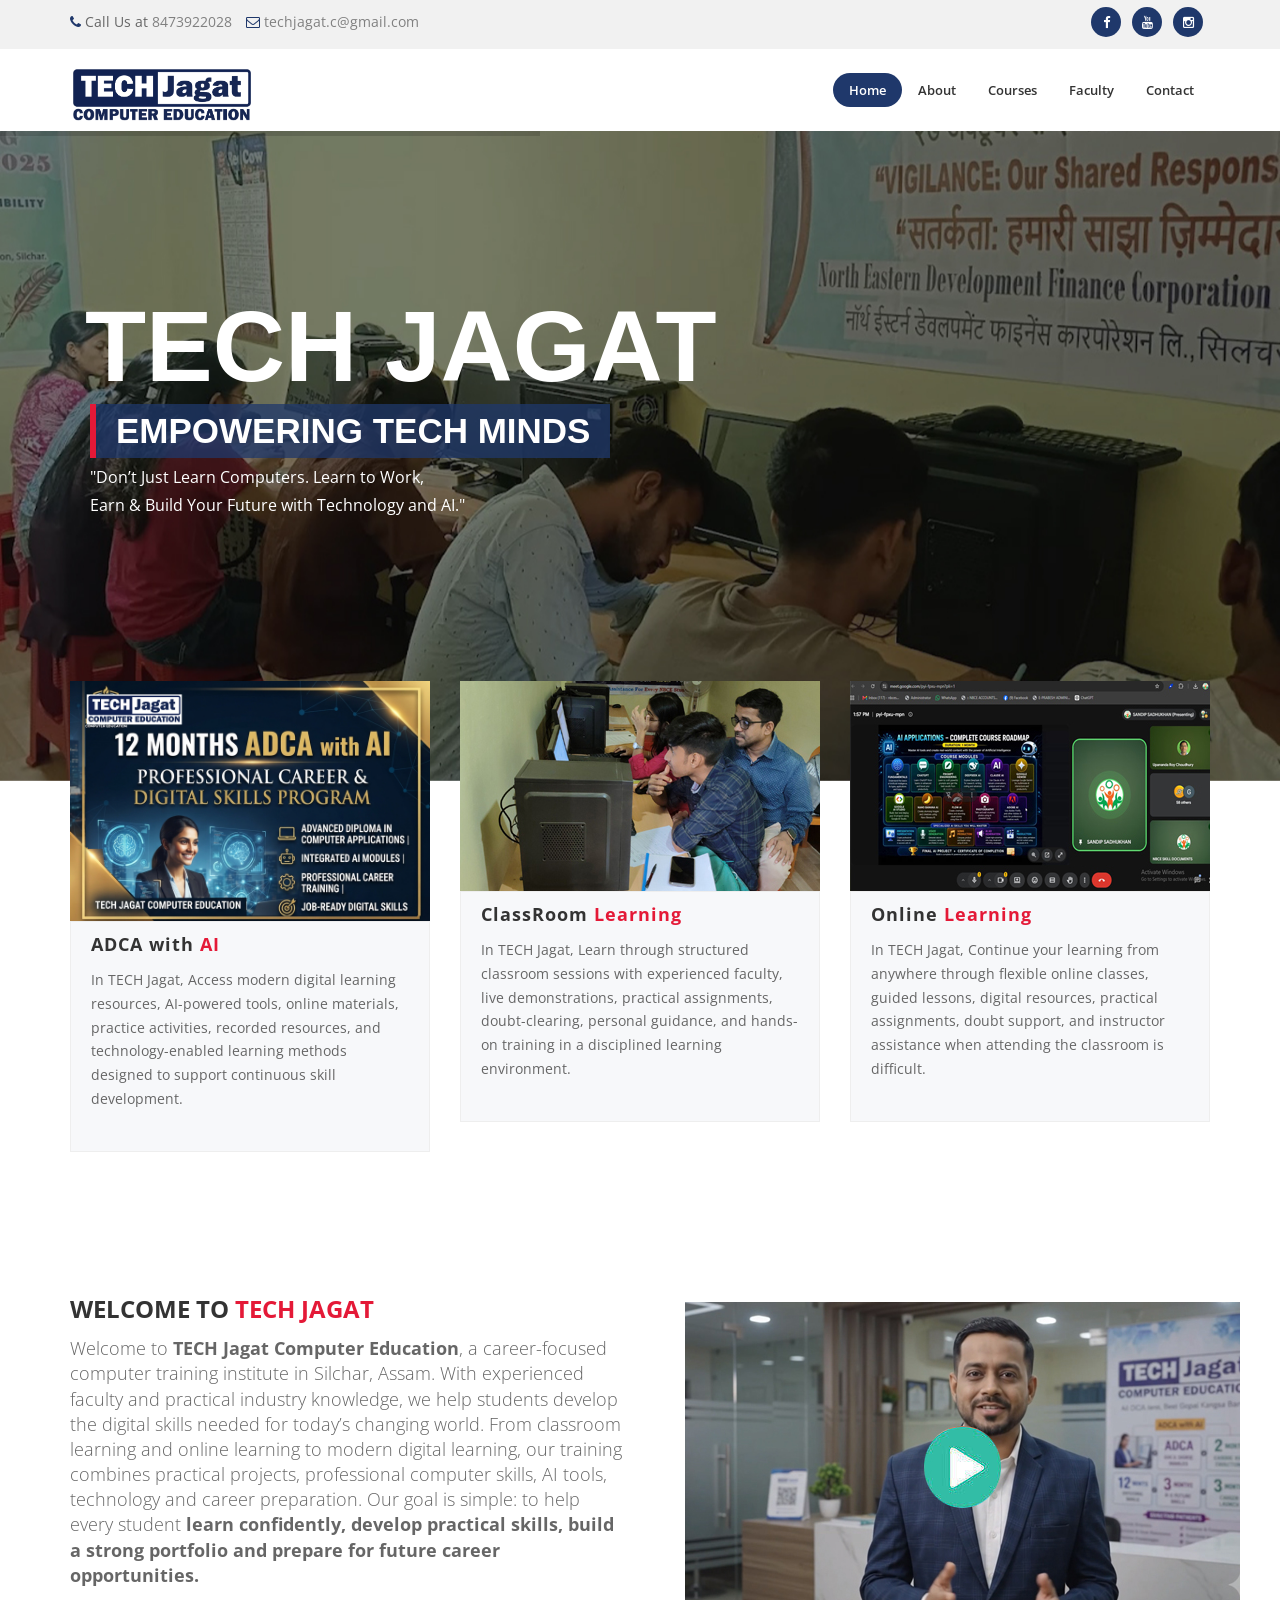
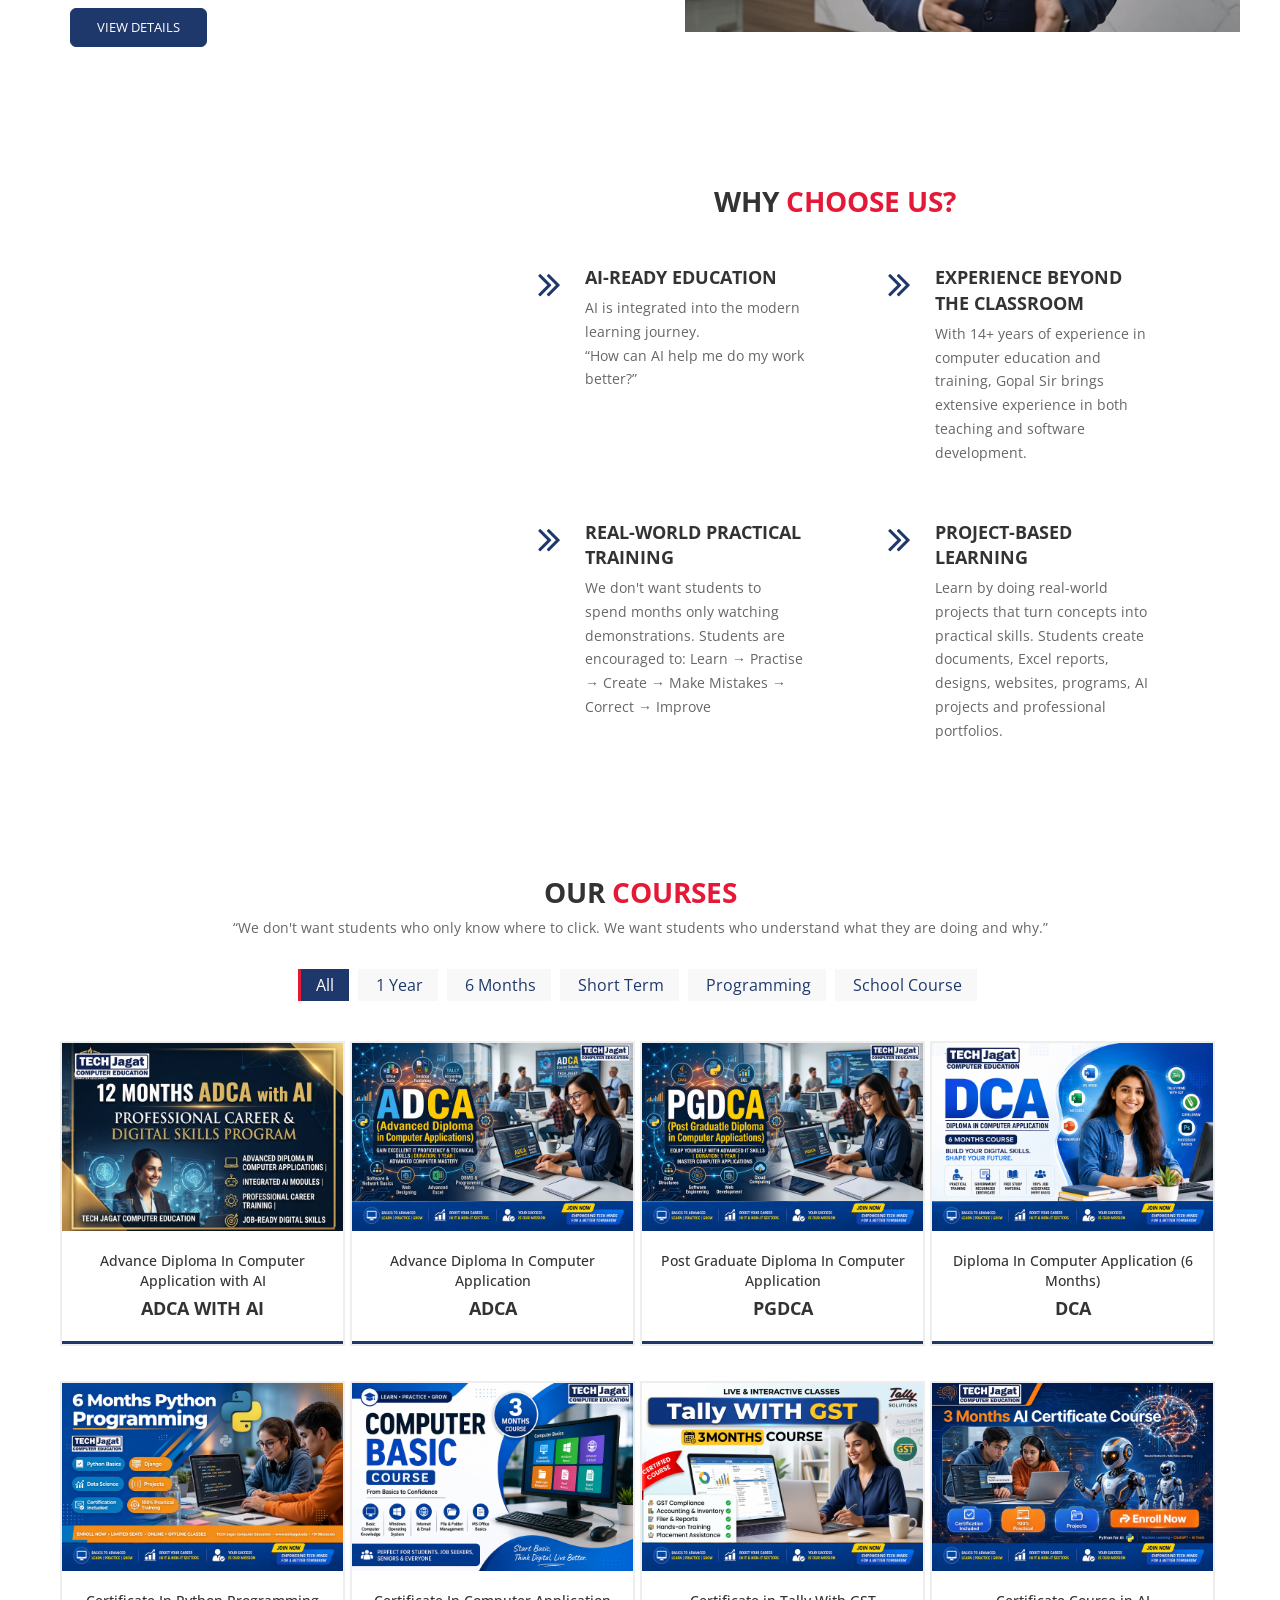
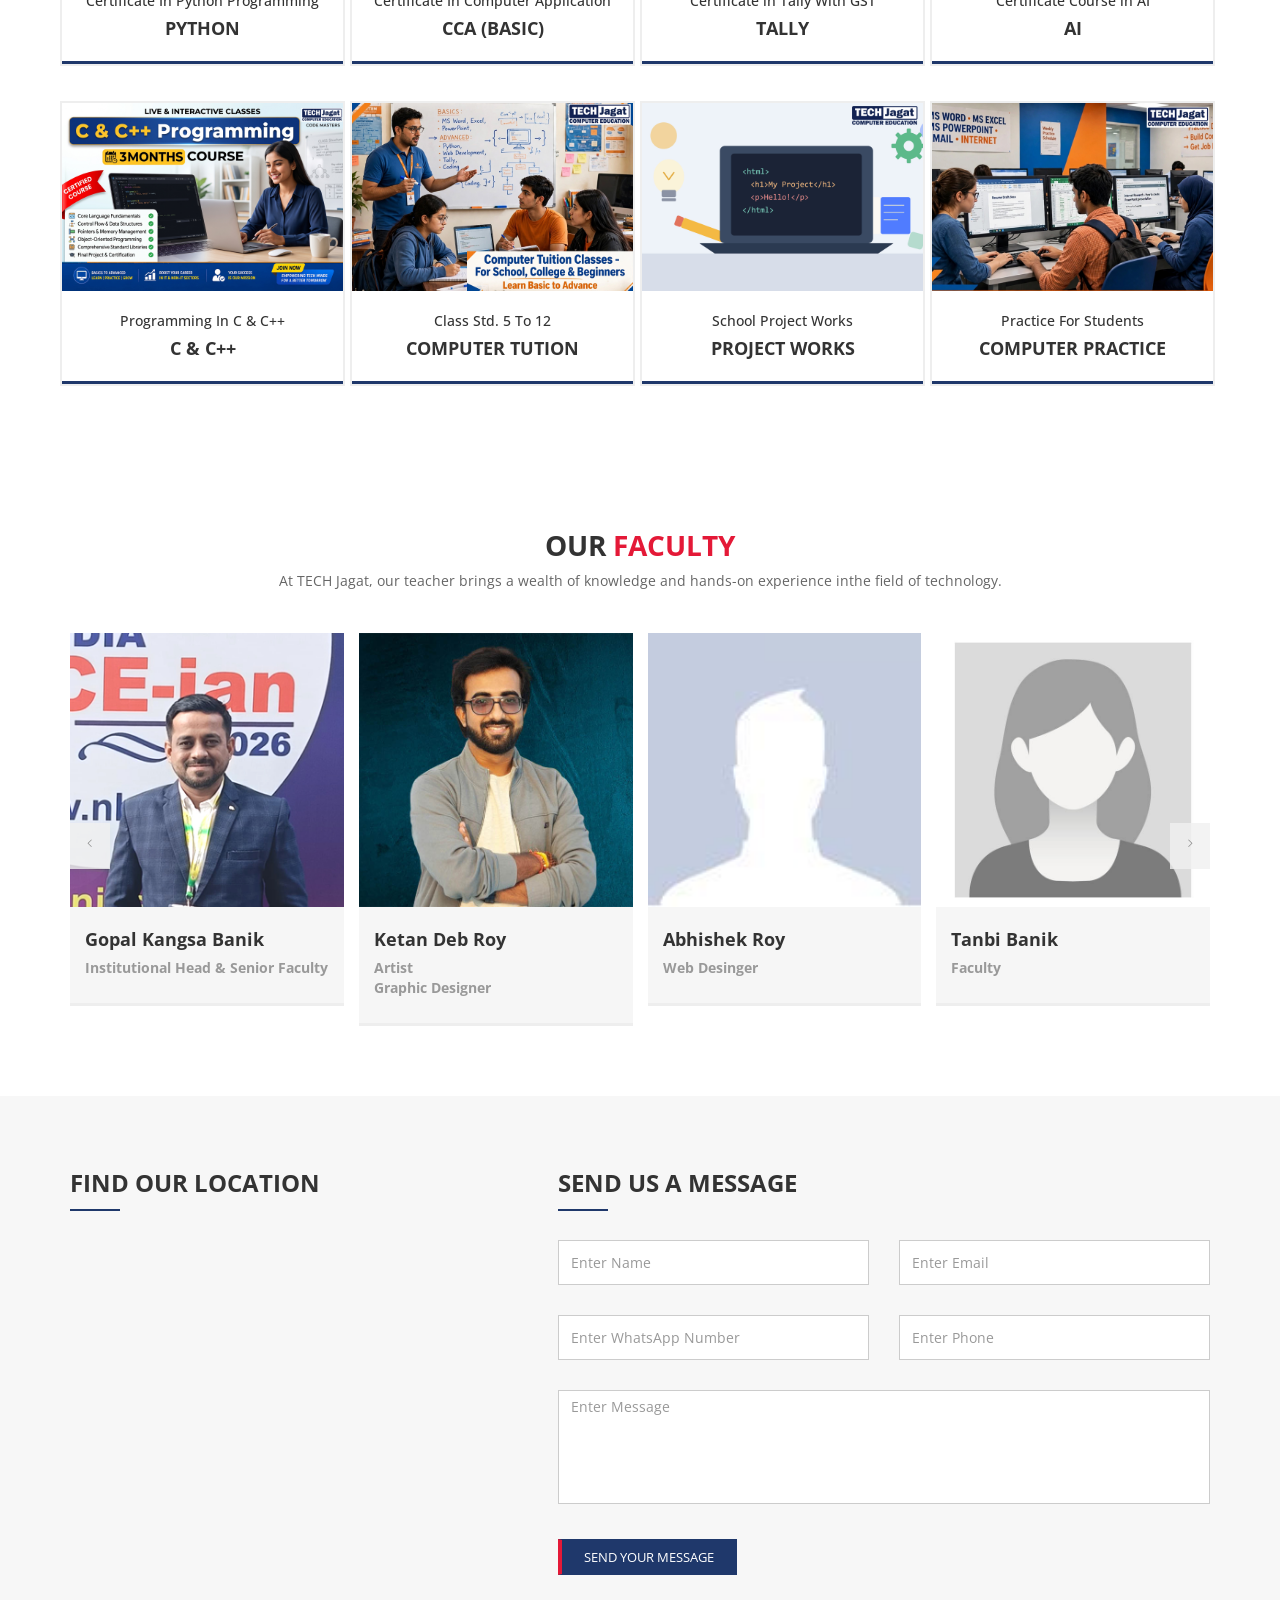
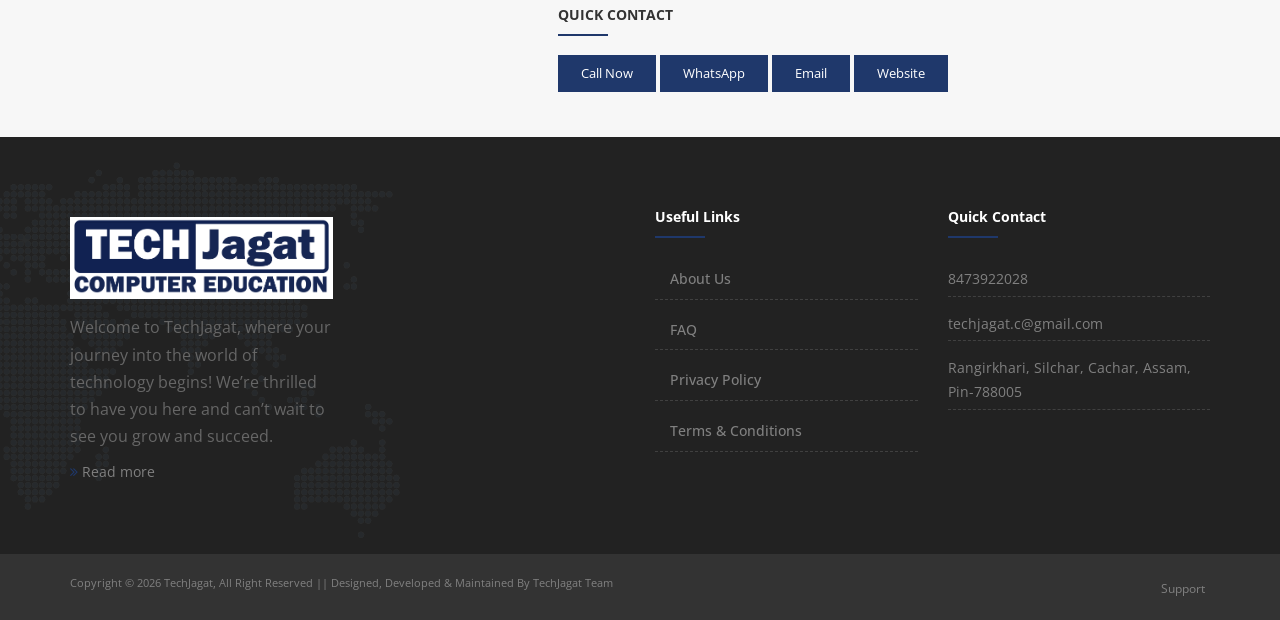
==== index.html @ 3ff127e1 "Update index.html" ====
<!DOCTYPE html>
<html dir="ltr" lang="en">
<!-- index-sp-layout209:19-->
<head>

<!-- Meta Tags -->
<meta name="viewport" content="width=device-width,initial-scale=1.0"/>
<meta http-equiv="content-type" content="text/html; charset=UTF-8"/>
<!-- Page Title -->
<title>TECH Jagat Computer Education | Computer & AI Training Institute in Silchar</title>
<meta name="description" content="Join TECH Jagat Computer Education offers ADCA with AI Professional Career-focused & Digital Skills Program in Silchar, Assam. Learn computer courses, AI training, Advanced Excel, Tally, design, web development, Python and career skills." />
<meta name="keywords" content="TECH Jagat Computer Education, computer institute in Silchar, computer training in Silchar, computer courses in Silchar, computer education Silchar, best computer institute Silchar, computer training institute Silchar, computer course Silchar Assam, AI training in Silchar, AI course in Silchar, AI training center Silchar, computer basics course, Advanced Excel course, Tally course in Silchar, Tally GST course, MS Office course, web designing course Silchar, Web development course, graphic designing course Silchar, digital marketing course Silchar, programming course Silchar, Python course Silchar, computer certificate course, job oriented computer courses, skill development courses Silchar, NBCE study centre Silchar, NBCE computer course, AI computer course, TECH Jagat, Computer School, Computer School in Silchar, 100% job assistance, computer, institute, academy, course, education, #, learning," />
<meta name="author" content="TECH Jagat Computer Education">
<meta name="robots" content="index, follow">

<meta property="og:title" content="TECH Jagat Computer Education | Computer & AI Training Institute in Silchar">
<meta property="og:description" content="ADCA with AI 18-month Professional Career & Digital Skills Program combining Office Skills, Business Software, Design, Web Development, AI and Career Preparation.">
<meta property="og:type" content="website">
<meta property="og:image" content="images/techjagat_logo.png">



<!-- Favicon and Touch Icons -->
<link href="images/TechJagat_icon.png" rel="shortcut icon" type="image/png">
<!--
<link href="images/apple-touch-icon.png" rel="apple-touch-icon">
<link href="images/apple-touch-icon-72x72.png" rel="apple-touch-icon" sizes="72x72">
<link href="images/apple-touch-icon-114x114.png" rel="apple-touch-icon" sizes="114x114">
<link href="images/apple-touch-icon-144x144.png" rel="apple-touch-icon" sizes="144x144">--->

<!-- Stylesheet -->
<link href="css/bootstrap.min.css" rel="stylesheet" type="text/css">
<link href="css/jquery-ui.min.css" rel="stylesheet" type="text/css">
<link href="css/animate.css" rel="stylesheet" type="text/css">
<link href="css/css-plugin-collections.css" rel="stylesheet"/>
<!-- CSS | menuzord megamenu skins -->
<link id="menuzord-menu-skins" href="css/menuzord-skins/menuzord-rounded-boxed.css" rel="stylesheet"/>
<!-- CSS | Main style file -->
<link href="css/style-main.css" rel="stylesheet" type="text/css">
<!-- CSS | Preloader Styles -->
<link href="css/preloader.css" rel="stylesheet" type="text/css">
<!-- CSS | Custom Margin Padding Collection -->
<link href="css/custom-bootstrap-margin-padding.css" rel="stylesheet" type="text/css">
<!-- CSS | Responsive media queries -->
<link href="css/responsive.css" rel="stylesheet" type="text/css">
<!-- CSS | Style css. This is the file where you can place your own custom css code. Just uncomment it and use it. -->
<!-- <link href="css/style.css" rel="stylesheet" type="text/css"> -->

<!-- Revolution Slider 5.x CSS settings -->
<link  href="js/revolution-slider/css/settings.css" rel="stylesheet" type="text/css"/>
<link  href="js/revolution-slider/css/layers.css" rel="stylesheet" type="text/css"/>
<link  href="js/revolution-slider/css/navigation.css" rel="stylesheet" type="text/css"/>

<!-- CSS | Theme Color -->
<link href="css/colors/theme-skin-color-set-1.css" rel="stylesheet" type="text/css">

<!-- external javascripts -->
<script src="js/jquery-2.2.4.min.js"></script>
<script src="js/jquery-ui.min.js"></script>
<script src="js/bootstrap.min.js"></script>
<!-- JS | jquery plugin collection for this theme -->
<script src="js/jquery-plugin-collection.js"></script>

<!-- Revolution Slider 5.x SCRIPTS -->
<script src="js/revolution-slider/js/jquery.themepunch.tools.min.js"></script>
<script src="js/revolution-slider/js/jquery.themepunch.revolution.min.js"></script>

<!-- HTML5 shim and Respond.js for IE8 support of HTML5 elements and media queries -->
<!-- WARNING: Respond.js doesn't work if you view the page via file:// -->
<!--[if lt IE 9]>
  <script src="https://oss.maxcdn.com/html5shiv/3.7.2/html5shiv.min.js"></script>
  <script src="https://oss.maxcdn.com/respond/1.4.2/respond.min.js"></script>
<![endif]-->
</head>
<body class="">
<div id="wrapper" class="clearfix">
  <!-- preloader -->
  <div id="preloader">
    <div id="spinner">
      <img alt="" src="images/preloaders/5.gif">
    </div>
    <div id="disable-preloader" class="btn btn-default btn-sm">Disable Preloader</div>
  </div>
  
  <!-- Header -->
  <header id="header" class="header">
    <div class="header-top bg-white-f1 sm-text-center">
      <div class="container">
        <div class="row">
          <div class="col-md-7">
            <div class="widget no-border m-0">
              <ul class="list-inline sm-text-center mt-5">
                <li> <i class="fa fa-phone text-theme-colored"></i> Call Us at <a href="#">8473922028</a> </li>
                <li> <i class="fa fa-envelope-o text-theme-colored"></i> <a href="#">techjagat.c@gmail.com</a> </li>
              </ul>
            </div>
          </div>
          <div class="col-md-5">
            <div class="widget no-border m-0">
              <ul class="styled-icons icon-circled icon-dark icon-theme-colored icon-sm pull-right flip sm-pull-none sm-text-center">
                <li><a href="https://www.facebook.com/techjagat.it"><i class="fa fa-facebook text-white"></i></a></li>
                <!--<li><a href="#"><i class="fa fa-twitter text-white"></i></a></li>-->
                <li><a href="https://www.youtube.com/channel/UC8Ab9j7KR3x2KahQJU3kQRQ"><i class="fa fa-youtube text-white"></i></a></li>
                <li><a href="https://www.instagram.com/techjagatonline"><i class="fa fa-instagram text-white"></i></a></li>
                <!--<li><a href="#"><i class="fa fa-linkedin text-white"></i></a></li>-->
              </ul>
            </div>
          </div>
        </div>
      </div>
    </div>
    <div class="header-nav">
      <div class="header-nav-wrapper navbar-scrolltofixed bg-white">
        <div class="container">
          <nav id="menuzord-right" class="menuzord default">
            <a class="menuzord-brand pull-left flip" href="javascript:void(0)">
              <img src="images/TechJagat_Logo.png" alt="" >
            </a>
            <ul class="menuzord-menu onepage-nav">
              <li class="active"><a href="#home">Home</a></li>
              <li><a href="#about">About</a></li>
              <li><a href="#courses">Courses</a></li>
              <!--<li><a href="#gallery">Gallery</a></li>-->
              <li><a href="#teachers">Faculty</a></li>
              <!--<li><a href="#blog">Blog</a></li>-->
              <li><a href="#contact">Contact</a></li>
            </ul>
          </nav>
        </div>
      </div>
    </div>
  </header>
  
  <!-- Start main-content -->
  <div class="main-content">
    <!-- Section: home -->
    <section id="home">
        
      <!-- Slider Revolution Start -->
      <div class="rev_slider_wrapper">
        <div class="rev_slider" data-version="5.0">
          <ul>

            <!-- SLIDE 1 -->
            <li data-index="rs-1" data-transition="slidingoverlayhorizontal" data-slotamount="default" data-easein="default" data-easeout="default" data-masterspeed="default" data-thumb="images/bg/bg5.jpg" data-rotate="0" data-saveperformance="off" data-title="Slide 1" data-description="">
              <!-- MAIN IMAGE -->
              <img src="images/bg/bg5.jpg"  alt=""  data-bgposition="center center" data-bgfit="cover" data-bgrepeat="no-repeat" class="rev-slidebg" data-bgparallax="10" data-no-retina>
              <!-- LAYERS -->

              <!-- LAYER NR. 1 -->
              <div class="tp-caption tp-resizeme text-uppercase text-white font-raleway"
                id="rs-1-layer-1"

                data-x="['left']"
                data-hoffset="['30']"
                data-y="['middle']"
                data-voffset="['-110']" 
                data-fontsize="['100']"
                data-lineheight="['110']"
                data-width="none"
                data-height="none"
                data-whitespace="nowrap"
                data-transform_idle="o:1;s:500"
                data-transform_in="y:100;scaleX:1;scaleY:1;opacity:0;"
                data-transform_out="x:left(R);s:1000;e:Power3.easeIn;s:1000;e:Power3.easeIn;"
                data-mask_in="x:0px;y:0px;s:inherit;e:inherit;"
                data-mask_out="x:inherit;y:inherit;s:inherit;e:inherit;"
                data-start="1000" 
                data-splitin="none" 
                data-splitout="none" 
                data-responsive_offset="on"
                style="z-index: 7; white-space: nowrap; font-weight:700;">TECH Jagat
              </div>

              <!-- LAYER NR. 2 -->
              <div class="tp-caption tp-resizeme text-uppercase text-white font-raleway bg-theme-colored-transparent border-left-theme-color-2-6px pl-20 pr-20"
                id="rs-1-layer-2"

                data-x="['left']"
                data-hoffset="['35']"
                data-y="['middle']"
                data-voffset="['-25']" 
                data-fontsize="['35']"
                data-lineheight="['54']"
                data-width="none"
                data-height="none"
                data-whitespace="nowrap"
                data-transform_idle="o:1;s:500"
                data-transform_in="y:100;scaleX:1;scaleY:1;opacity:0;"
                data-transform_out="x:left(R);s:1000;e:Power3.easeIn;s:1000;e:Power3.easeIn;"
                data-mask_in="x:0px;y:0px;s:inherit;e:inherit;"
                data-mask_out="x:inherit;y:inherit;s:inherit;e:inherit;"
                data-start="1000" 
                data-splitin="none" 
                data-splitout="none" 
                data-responsive_offset="on"
                style="z-index: 7; white-space: nowrap; font-weight:600;">Empowering Tech Minds
              </div>

              <!-- LAYER NR. 3 -->
              <div class="tp-caption tp-resizeme text-white" 
                id="rs-1-layer-3"

                data-x="['left']"
                data-hoffset="['35']"
                data-y="['middle']"
                data-voffset="['35']"
                data-fontsize="['16']"
                data-lineheight="['28']"
                data-width="none"
                data-height="none"
                data-whitespace="nowrap"
                data-transform_idle="o:1;s:500"
                data-transform_in="y:100;scaleX:1;scaleY:1;opacity:0;"
                data-transform_out="x:left(R);s:1000;e:Power3.easeIn;s:1000;e:Power3.easeIn;"
                data-mask_in="x:0px;y:0px;s:inherit;e:inherit;"
                data-mask_out="x:inherit;y:inherit;s:inherit;e:inherit;"
                data-start="1400" 
                data-splitin="none" 
                data-splitout="none" 
                data-responsive_offset="on"
                style="z-index: 5; white-space: nowrap; letter-spacing:0px; font-weight:400;">"Don’t Just Learn Computers. Learn to Work,<Br>Earn & Build Your Future with Technology and AI."
              </div>

              <!-- LAYER NR. 4 -->
              <div class="tp-caption tp-resizeme" 
                id="rs-1-layer-4"

                data-x="['left']"
                data-hoffset="['35']"
                data-y="['middle']"
                data-voffset="['100']"
                data-width="none"
                data-height="none"
                data-whitespace="nowrap"
                data-transform_idle="o:1;"
                data-transform_in="y:[100%];z:0;rX:0deg;rY:0;rZ:0;sX:1;sY:1;skX:0;skY:0;opacity:0;s:2000;e:Power4.easeInOut;" 
                data-transform_out="y:[100%];s:1000;e:Power2.easeInOut;s:1000;e:Power2.easeInOut;" 
                data-mask_in="x:0px;y:[100%];s:inherit;e:inherit;" 
                data-mask_out="x:inherit;y:inherit;s:inherit;e:inherit;"
                data-start="1400" 
                data-splitin="none" 
                data-splitout="none" 
                data-responsive_offset="on"
                style="z-index: 5; white-space: nowrap; letter-spacing:1px;">
                <!---<a class="btn btn-colored btn-lg btn-flat btn-theme-colored border-left-theme-color-2-6px pl-20 pr-20" href="#">View Details</a> --->
              </div>
            </li>

            <!-- SLIDE 2 -->
            <li data-index="rs-2" data-transition="slidingoverlayhorizontal" data-slotamount="default" data-easein="default" data-easeout="default" data-masterspeed="default" data-thumb="images/bg/bg7.jpg" data-rotate="0" data-saveperformance="off" data-title="Slide 2" data-description="">
              <!-- MAIN IMAGE -->
              <img src="images/bg/bg1.jpg"  alt=""  data-bgposition="center 40%" data-bgfit="cover" data-bgrepeat="no-repeat" class="rev-slidebg" data-bgparallax="10" data-no-retina>
              <!-- LAYERS -->

              <!-- LAYER NR. 1 -->
              <div class="tp-caption tp-resizeme text-uppercase  bg-theme-colored-transparent text-white font-raleway border-left-theme-color-2-6px border-right-theme-color-2-6px pl-30 pr-30"
                id="rs-2-layer-1"
              
                data-x="['center']"
                data-hoffset="['0']"
                data-y="['middle']"
                data-voffset="['-90']" 
                data-fontsize="['28']"
                data-lineheight="['54']"
                data-width="none"
                data-height="none"
                data-whitespace="nowrap"
                data-transform_idle="o:1;s:500"
                data-transform_in="y:100;scaleX:1;scaleY:1;opacity:0;"
                data-transform_out="x:left(R);s:1000;e:Power3.easeIn;s:1000;e:Power3.easeIn;"
                data-mask_in="x:0px;y:0px;s:inherit;e:inherit;"
                data-mask_out="x:inherit;y:inherit;s:inherit;e:inherit;"
                data-start="1000" 
                data-splitin="none" 
                data-splitout="none" 
                data-responsive_offset="on"
                style="z-index: 7; white-space: nowrap; font-weight:400; border-radius: 30px;">Build Your career
              </div>

              <!-- LAYER NR. 2 -->
              <div class="tp-caption tp-resizeme text-uppercase bg-theme-colored-transparent text-white font-raleway pl-30 pr-30"
                id="rs-2-layer-2"

                data-x="['center']"
                data-hoffset="['0']"
                data-y="['middle']"
                data-voffset="['-20']"
                data-fontsize="['48']"
                data-lineheight="['70']"
                data-width="none"
                data-height="none"
                data-whitespace="nowrap"
                data-transform_idle="o:1;s:500"
                data-transform_in="y:100;scaleX:1;scaleY:1;opacity:0;"
                data-transform_out="x:left(R);s:1000;e:Power3.easeIn;s:1000;e:Power3.easeIn;"
                data-mask_in="x:0px;y:0px;s:inherit;e:inherit;"
                data-mask_out="x:inherit;y:inherit;s:inherit;e:inherit;"
                data-start="1000" 
                data-splitin="none" 
                data-splitout="none" 
                data-responsive_offset="on"
                style="z-index: 7; white-space: nowrap; font-weight:700; border-radius: 30px;">CREATE - CODE - CONQUER
              </div>

              <!-- LAYER NR. 3 -->
              <div class="tp-caption tp-resizeme text-white text-center" 
                id="rs-2-layer-3"

                data-x="['center']"
                data-hoffset="['0']"
                data-y="['middle']"
                data-voffset="['50']"
                data-fontsize="['16']"
                data-lineheight="['28']"
                data-width="none"
                data-height="none"
                data-whitespace="nowrap"
                data-transform_idle="o:1;s:500"
                data-transform_in="y:100;scaleX:1;scaleY:1;opacity:0;"
                data-transform_out="x:left(R);s:1000;e:Power3.easeIn;s:1000;e:Power3.easeIn;"
                data-mask_in="x:0px;y:0px;s:inherit;e:inherit;"
                data-mask_out="x:inherit;y:inherit;s:inherit;e:inherit;"
                data-start="1400" 
                data-splitin="none" 
                data-splitout="none" 
                data-responsive_offset="on"
                style="z-index: 5; white-space: nowrap; letter-spacing:0px; font-weight:400;">We don't want students who only know where to click.<Br>We want students who understand what they are doing and why."
              </div>

              <!-- LAYER NR. 4 -->
              <div class="tp-caption tp-resizeme" 
                id="rs-2-layer-4"

                data-x="['center']"
                data-hoffset="['0']"
                data-y="['middle']"
                data-voffset="['115']"
                data-width="none"
                data-height="none"
                data-whitespace="nowrap"
                data-transform_idle="o:1;"
                data-transform_in="y:[100%];z:0;rX:0deg;rY:0;rZ:0;sX:1;sY:1;skX:0;skY:0;opacity:0;s:2000;e:Power4.easeInOut;" 
                data-transform_out="y:[100%];s:1000;e:Power2.easeInOut;s:1000;e:Power2.easeInOut;" 
                data-mask_in="x:0px;y:[100%];s:inherit;e:inherit;" 
                data-mask_out="x:inherit;y:inherit;s:inherit;e:inherit;"
                data-start="1400" 
                data-splitin="none" 
                data-splitout="none" 
                data-responsive_offset="on"
                style="z-index: 5; white-space: nowrap; letter-spacing:1px;">
                <!---<a class="btn btn-default btn-circled btn-transparent pl-20 pr-20" href="#">Apply Now</a> --->
              </div>
            </li>

            <!-- SLIDE 3 -->
            <li data-index="rs-3" data-transition="slidingoverlayhorizontal" data-slotamount="default" data-easein="default" data-easeout="default" data-masterspeed="default" data-thumb="images/bg/bg1.jpg" data-rotate="0" data-saveperformance="off" data-title="Slide 3" data-description="">
              <!-- MAIN IMAGE -->
              <img src="images/bg/bg7.jpg"  alt=""  data-bgposition="center top" data-bgfit="cover" data-bgrepeat="no-repeat" class="rev-slidebg" data-bgparallax="10" data-no-retina>
              <!-- LAYERS -->

              <!-- LAYER NR. 1 -->
              <div class="tp-caption tp-resizeme text-uppercase text-white font-raleway bg-theme-colored-transparent border-right-theme-color-2-6px pr-20 pl-20"
                id="rs-3-layer-1"

                data-x="['right']"
                data-hoffset="['30']"
                data-y="['middle']"
                data-voffset="['-90']" 
                data-fontsize="['32']"
                data-lineheight="['72']"
                data-width="none"
                data-height="none"
                data-whitespace="nowrap"
                data-transform_idle="o:1;s:500"
                data-transform_in="y:100;scaleX:1;scaleY:1;opacity:0;"
                data-transform_out="x:left(R);s:1000;e:Power3.easeIn;s:1000;e:Power3.easeIn;"
                data-mask_in="x:0px;y:0px;s:inherit;e:inherit;"
                data-mask_out="x:inherit;y:inherit;s:inherit;e:inherit;"
                data-start="1000" 
                data-splitin="none" 
                data-splitout="none" 
                data-responsive_offset="on"
                style="z-index: 7; white-space: nowrap; font-weight:600;">Think Logically Act Creatively
              </div>

              <!-- LAYER NR. 2 -->
              <div class="tp-caption tp-resizeme text-uppercase text-white font-raleway"
                id="rs-3-layer-2"

                data-x="['right']"
                data-hoffset="['35']"
                data-y="['middle']"
                data-voffset="['-25']" 
                data-fontsize="['32']"
                data-lineheight="['54']"
                data-width="none"
                data-height="none"
                data-whitespace="nowrap"
                data-transform_idle="o:1;s:500"
                data-transform_in="y:100;scaleX:1;scaleY:1;opacity:0;"
                data-transform_out="x:left(R);s:1000;e:Power3.easeIn;s:1000;e:Power3.easeIn;"
                data-mask_in="x:0px;y:0px;s:inherit;e:inherit;"
                data-mask_out="x:inherit;y:inherit;s:inherit;e:inherit;"
                data-start="1000" 
                data-splitin="none" 
                data-splitout="none" 
                data-responsive_offset="on"
                style="z-index: 7; white-space: nowrap; font-weight:600;">For Your Better Future 
              </div>

              <!-- LAYER NR. 3 -->
              <div class="tp-caption tp-resizeme text-white text-right" 
                id="rs-3-layer-3"

                data-x="['right']"
                data-hoffset="['35']"
                data-y="['middle']"
                data-voffset="['30']"
                data-fontsize="['16']"
                data-lineheight="['28']"
                data-width="none"
                data-height="none"
                data-whitespace="nowrap"
                data-transform_idle="o:1;s:500"
                data-transform_in="y:100;scaleX:1;scaleY:1;opacity:0;"
                data-transform_out="x:left(R);s:1000;e:Power3.easeIn;s:1000;e:Power3.easeIn;"
                data-mask_in="x:0px;y:0px;s:inherit;e:inherit;"
                data-mask_out="x:inherit;y:inherit;s:inherit;e:inherit;"
                data-start="1400" 
                data-splitin="none" 
                data-splitout="none" 
                data-responsive_offset="on"
                style="z-index: 5; white-space: nowrap; letter-spacing:0px; font-weight:400;">“A certificate shows what you studied. A portfolio shows what you can do.”<Br>"Learn Today. Practise Every Day. Build Your Future."
              </div>

              <!-- LAYER NR. 4 -->
              <div class="tp-caption tp-resizeme" 
                id="rs-3-layer-4"

                data-x="['right']"
                data-hoffset="['35']"
                data-y="['middle']"
                data-voffset="['95']"
                data-width="none"
                data-height="none"
                data-whitespace="nowrap"
                data-transform_idle="o:1;"
                data-transform_in="y:[100%];z:0;rX:0deg;rY:0;rZ:0;sX:1;sY:1;skX:0;skY:0;opacity:0;s:2000;e:Power4.easeInOut;" 
                data-transform_out="y:[100%];s:1000;e:Power2.easeInOut;s:1000;e:Power2.easeInOut;" 
                data-mask_in="x:0px;y:[100%];s:inherit;e:inherit;" 
                data-mask_out="x:inherit;y:inherit;s:inherit;e:inherit;"
                data-start="1400" 
                data-splitin="none" 
                data-splitout="none" 
                data-responsive_offset="on"
                style="z-index: 5; white-space: nowrap; letter-spacing:1px;">
                <!---<a class="btn btn-colored btn-lg btn-flat btn-theme-colored btn-theme-colored border-right-theme-color-2-6px pl-20 pr-20" href="#">Apply Now</a> --->
              </div>
            </li>

          </ul>
        </div>
        <!-- end .rev_slider -->
      </div>
      <!-- end .rev_slider_wrapper -->
      <script>
        $(document).ready(function(e) {
          $(".rev_slider").revolution({
            sliderType:"standard",
            sliderLayout: "auto",
            dottedOverlay: "none",
            delay: 5000,
            navigation: {
                keyboardNavigation: "off",
                keyboard_direction: "horizontal",
                mouseScrollNavigation: "off",
                onHoverStop: "off",
                touch: {
                    touchenabled: "on",
                    swipe_threshold: 75,
                    swipe_min_touches: 1,
                    swipe_direction: "horizontal",
                    drag_block_vertical: false
                },
              arrows: {
                style:"zeus",
                enable:true,
                hide_onmobile:true,
                hide_under:600,
                hide_onleave:true,
                hide_delay:200,
                hide_delay_mobile:1200,
                tmp:'<div class="tp-title-wrap">    <div class="tp-arr-imgholder"></div> </div>',
                left: {
                  h_align:"left",
                  v_align:"center",
                  h_offset:30,
                  v_offset:0
                },
                right: {
                  h_align:"right",
                  v_align:"center",
                  h_offset:30,
                  v_offset:0
                }
              },
              bullets: {
                enable:true,
                hide_onmobile:true,
                hide_under:600,
                style:"metis",
                hide_onleave:true,
                hide_delay:200,
                hide_delay_mobile:1200,
                direction:"horizontal",
                h_align:"center",
                v_align:"bottom",
                h_offset:0,
                v_offset:30,
                space:5,
                tmp:'<span class="tp-bullet-img-wrap">  <span class="tp-bullet-image"></span></span><span class="tp-bullet-title">{{title}}</span>'
              }
            },
            responsiveLevels: [1240, 1024, 778],
            visibilityLevels: [1240, 1024, 778],
            gridwidth: [1170, 1024, 778, 480],
            gridheight: [650, 768, 960, 720],
            lazyType: "none",
            parallax: {
                origo: "slidercenter",
                speed: 1000,
                levels: [5, 10, 15, 20, 25, 30, 35, 40, 45, 46, 47, 48, 49, 50, 100, 55],
                type: "scroll"
            },
            shadow: 0,
            spinner: "off",
            stopLoop: "on",
            stopAfterLoops: 0,
            stopAtSlide: -1,
            shuffle: "off",
            autoHeight: "off",
            fullScreenAutoWidth: "off",
            fullScreenAlignForce: "off",
            fullScreenOffsetContainer: "",
            fullScreenOffset: "0",
            hideThumbsOnMobile: "off",
            hideSliderAtLimit: 0,
            hideCaptionAtLimit: 0,
            hideAllCaptionAtLilmit: 0,
            debugMode: false,
            fallbacks: {
                simplifyAll: "off",
                nextSlideOnWindowFocus: "off",
                disableFocusListener: false,
            }
          });
        });
      </script>
      <!-- Slider Revolution Ends -->

    </section>


    <!-- Section: Sevices -->
    <section>
      <div class="container">
        <div class="section-content">
          <div class="row">
            <div class="col-sm-6 col-md-4 maxwidth500 mb-sm-0 wow fadeInUp" data-margin-top="-160px" data-wow-duration="1s" data-wow-delay="0.1s">
              <img class="img-fullwidth" src="images/services/bg-3.jpg" alt="">
              <div class="bg-silver-light border-1px p-20 pt-0 pb-30">
                  <h4 class=" letter-space-1 mt-10">ADCA with<span class="text-theme-color-2"> AI</span></h4>
                <p>In TECH Jagat, Access modern digital learning resources, AI-powered tools, online materials, practice activities, recorded resources, and technology-enabled learning methods designed to support continuous skill development.</p>
                <!---<a href="#" class="btn btn-sm btn-theme-colored">Read more</a>--->
              </div>
            </div>
            <div class="col-sm-6 col-md-4 maxwidth500 mb-sm-40 wow fadeInUp" data-margin-top="-160px" data-wow-duration="1s" data-wow-delay="0.1s">
              <img class="img-fullwidth" src="images/services/bg-1.jpg" alt="">
              <div class="bg-silver-light border-1px p-20 pt-0 pb-30 mb-sm-180">
                   
                    <h4 class=" letter-space-1 mt-10">ClassRoom<span class="text-theme-color-2"> Learning</span></h4>
                <p>In TECH Jagat, Learn through structured classroom sessions with experienced faculty, live demonstrations, practical assignments, doubt-clearing, personal guidance, and hands-on training in a disciplined learning environment.</p>
                <!---<a href="#" class="btn btn-sm btn-theme-colored">Read more</a>--->
              </div>
            </div>
            <div class="col-sm-6 col-md-4 maxwidth500 mb-sm-40 wow fadeInUp" data-margin-top="-160px" data-wow-duration="1s" data-wow-delay="0.1s">
              <img class="img-fullwidth" src="images/services/bg-2.jpg" alt="">
              <div class="bg-silver-light border-1px p-20 pt-0 pb-30 mb-sm-180">
                    <h4 class="letter-space-1 mt-10">Online<span class="text-theme-color-2"> Learning</span></h4>
                <p>In TECH Jagat, Continue your learning from anywhere through flexible online classes, guided lessons, digital resources, practical assignments, doubt support, and instructor assistance when attending the classroom is difficult.                        </p>
                <!---<a href="#" class="btn btn-sm btn-theme-colored">Read more</a>--->
              </div>
            </div>
            
          </div>
        </div>
      </div>
    </section>

    <!-- Section: About -->
    <section id="about">
      <div class="container mt-0 pb-70 pt-70">
        <div class="section-content">
          <div class="row mt-10">
            <div class="col-sm-12 col-md-6 mb-sm-20 wow fadeInUp" data-wow-duration="1s" data-wow-delay="0.5s">
              <h3 class="text-uppercase mt-0">Welcome To <span class="text-theme-color-2">  TECH Jagat </span></h3>
              <p class="lead">Welcome to <b>TECH Jagat Computer Education</b>, a career-focused computer training institute in Silchar, Assam. With experienced faculty and practical industry knowledge, we help students develop the digital skills needed for today’s changing world. From classroom learning and online learning to modern digital learning, our training combines practical projects, professional computer skills, AI tools, technology and career preparation. Our goal is simple: to help every student <b>learn confidently, develop practical skills, build a strong portfolio and prepare for future career opportunities.</b></p>
              
              <!---<p class="mb-10">Lorem ipsum dolor sit amet, consectetur adipisicing elit. Earum sunt ut dolorem laboriosam culpa excepturi sed distinctio eius! Ut magnam numquam libero quia vero blanditiis fugit corporis quisquam, debitis quidem laudantium deleniti.</p>--->
              <a class="btn btn-colored btn-theme-colored btn-lg text-uppercase font-13 mt-0" href="AboutUs.html">View Details</a> 
            </div>
            <div class="col-sm-12 col-md-6 mt-0 wow fadeInDown" data-wow-duration="1s" data-wow-delay="0.5s">
              <div class="video-popup">                
                <a href="https://www.youtube.com/watch?v=wTCOLGzVusc" data-lightbox-gallery="youtube-video" title="Video">
                  <img alt="" src="images/about/5.jpg" class="img-responsive img-fullwidth mt-10 ml-30 ml-xs-0 ml-sm-0">
                </a>
              </div>
            </div>
          </div>
        </div>
      </div>
    </section>

   <!-- Divider: why choose us 1 -->
    <section class="divider parallax" data-bg-img="images/bg/bg1.jpg" data-parallax-ratio="0.7">
      <div class="container pt-0 pb-0">
        <div class="row">
          <div class="col-md-8 col-md-offset-4">
            <div class="bg-white-transparent-9 pb-10 p-40">
              <h2 class="mb-20 mt-30 line-height-1 text-center text-uppercase">Why <span class="text-theme-color-2"> Choose Us?</span></h2>
              <div class="row">
                  <div class="col-xs-12 col-sm-6 col-md-6">
                    <div class="icon-box p-15 mb-0 mb-sm-0 mt-sm-0">
                      <a class="icon pull-left sm-pull-none flip" href="#">                     
                      <i class="fa fa-angle-double-right text-theme-colored font-50"></i>
                      </a>
                      <div class="ml-70 ml-sm-0">
                        <h4 class="icon-box-title mt-15 mb-5">AI-READY EDUCATION</h4>
                        <p>AI is integrated into the modern learning journey.<Br>“How can AI help me do my work better?”</Br></p>
                      </div>
                    </div>
                  </div>
                  <div class="col-xs-12 col-sm-6 col-md-6">
                    <div class="icon-box p-15 mb-0 mb-sm-0 mt-sm-0">
                      <a class="icon pull-left sm-pull-none flip" href="#">
                      <i class="fa fa-angle-double-right text-theme-colored font-50"></i>
                      </a>
                      <div class="ml-70 ml-sm-0">
                        <h4 class="icon-box-title mt-15 mb-5">EXPERIENCE BEYOND THE CLASSROOM</h4>
                        <p>With 14+ years of experience in computer education and training, Gopal Sir brings extensive experience in both teaching and software development.</p>
                      </div>
                    </div>
                  </div>
                  <div class="col-xs-12 col-sm-6 col-md-6">
                    <div class="icon-box p-15 mb-30 mb-sm-0 mt-sm-0">
                      <a class="icon pull-left sm-pull-none flip" href="#">
                      <i class="fa fa-angle-double-right text-theme-colored font-50"></i>
                      </a>
                      <div class="ml-70 ml-sm-0">
                        <h4 class="icon-box-title mt-15 mb-5">REAL-WORLD PRACTICAL TRAINING</h4>
                        <p>We don't want students to spend months only watching demonstrations. Students are encouraged to: Learn → Practise → Create → Make Mistakes → Correct → Improve</p>
                      </div>
                    </div>
                  </div>
                  <div class="col-xs-12 col-sm-6 col-md-6">
                    <div class="icon-box p-15 mb-30 mb-sm-0 mt-sm-0">
                      <a class="icon pull-left sm-pull-none flip" href="#">
                      <i class="fa fa-angle-double-right text-theme-colored font-50"></i>
                      </a>
                      <div class="ml-70 ml-sm-0">
                        <h4 class="icon-box-title mt-15 mb-5">PROJECT-BASED LEARNING</h4>
                        <p>Learn by doing real-world projects that turn concepts into practical skills. Students create documents, Excel reports, designs, websites, programs, AI projects and professional portfolios.</p>
                      </div>
                    </div>
                  </div>
              </div>
            </div>
          </div>
        </div>
      </div>
    </section>

    <!-- Section: courses  -->
    <section id="courses">
      <div class="container pr-5 pl-5 mt-0 pt-70 pb-10 mb-0">
        <div class="section-title text-center">
          <div class="row">
            <div class="col-md-12">
              <h2 class="mt-0 line-height-1 text-center text-uppercase mb-10 text-black-333">Our <span class="text-theme-color-2"> Courses</span></h2>
              <p class="pb-20">“We don't want students who only know where to click. We want students who understand what they are doing and why.”</p>
              <!-- Works Filter -->
              <div class="portfolio-filter text-center mb-40" data-link-with="grid-petcare-gallery">
              <a href="#" class="active mb-sm-10" data-filter="*">All</a>
              <a href="#1Yr" class="" data-filter=".1Yr">1 Year</a>
              <a href="#6M" class="" data-filter=".6M">6 Months</a>
              <a href="#ST" class="" data-filter=".ST">Short Term</a>
              <a href="#Prog" class="" data-filter=".Prog">Programming</a>
              <a href="#School" class="" data-filter=".School">School Course</a>
              </div>
              <!-- End Works Filter -->
              
              <!-- Portfolio Gallery Grid -->
              <div id="grid-petcare-gallery" class="gallery-isotope grid-4 gutter clearfix">

                <!-- Portfolio Item Start -->
                <div class="gallery-item 1Yr">
                  <div class="item">
                    <div class="project mb-30 border-2px">
                      <div class="thumb">
                        <img class="img-fullwidth" alt="" src="images/project/ADCA1.jpg">
                        <div class="hover-link">
                        <a class="btn btn-flat btn-dark btn-theme-colored btn-md pull-left font-20" href="#"><span>Special Course </span> </a> 
                        </div>
                      </div>
                  <div class="project-details p-15 pt-10 pb-10">
                    <h5 class="font-14 font-weight-500 mb-5"><a target="_blank" href="ADCAWithAI.html">Advance Diploma In Computer Application with AI</a></h5>
                    <h4 class="font-weight-700 text-uppercase mt-0"><a target="_blank" href="ADCAWithAI.html"">ADCA with AI</a></h4>
                      </div>
                    </div>
                  </div>
                </div>
                <!-- Portfolio Item End -->

                <!-- Portfolio Item Start -->
                <div class="gallery-item 1Yr">
                  <div class="item">
                    <div class="project mb-30 border-2px">
                      <div class="thumb">
                        <img class="img-fullwidth" alt="" src="images/project/c2.jpg">
                        <div class="hover-link">
                        <a class="btn btn-flat btn-dark btn-theme-colored btn-md pull-left font-20" href="#"><span>Offer Avaiable</span> </a>
                        </div>
                      </div>
                  <div class="project-details p-15 pt-10 pb-10">
                    <h5 class="font-14 font-weight-500 mb-5"><a href="Courses.html">Advance Diploma In Computer Application</a></h5>
                    <h4 class="font-weight-700 text-uppercase mt-0"><a href="Courses.html">ADCA</a></h4>
                      </div>
                    </div>
                  </div>
                </div>
                <!-- Portfolio Item End -->

                <!-- Portfolio Item Start -->
                <div class="gallery-item 1Yr">
                  <div class="item">
                    <div class="project mb-30 border-2px">
                      <div class="thumb">
                        <img class="img-fullwidth" alt="" src="images/project/c1.jpg">
                        <div class="hover-link">
                        <a class="btn btn-flat btn-dark btn-theme-colored btn-md pull-left font-20" href="#"><span>Offer Avaiable</span> </a>
                        </div>
                      </div>
                  <div class="project-details p-15 pt-10 pb-10">
                    <h5 class="font-14 font-weight-500 mb-5"><a href="Courses.html">Post Graduate Diploma In Computer Application</a></h5>
                    <h4 class="font-weight-700 text-uppercase mt-0"><a href="Courses.html">PGDCA</a></h4>
                      </div>
                    </div>
                  </div>
                </div>
                <!-- Portfolio Item End -->

                <!-- Portfolio Item Start -->
                <div class="gallery-item 6M">
                  <div class="item">
                    <div class="project mb-30 border-2px">
                      <div class="thumb">
                        <img class="img-fullwidth" alt="" src="images/project/c3.jpg">
                        <div class="hover-link">
                        <a class="btn btn-flat btn-dark btn-theme-colored btn-md pull-left font-20" href="#"><span>Offer Avaiable</span> </a>
                        </div>
                      </div>
                  <div class="project-details p-15 pt-10 pb-10">
                    <h5 class="font-14 font-weight-500 mb-5"><a href="Courses.html">Diploma In Computer Application (6 Months) </a></h5>
                    <h4 class="font-weight-700 text-uppercase mt-0"><a href="Courses.html">DCA</a></h4>
                      </div>
                    </div>
                  </div>
                </div>
                <!-- Portfolio Item End -->

                <!-- Portfolio Item Start -->
                <div class="gallery-item 6M">
                  <div class="item">
                    <div class="project mb-30 border-2px">
                      <div class="thumb">
                        <img class="img-fullwidth" alt="" src="images/project/c4.jpg">
                        <div class="hover-link">
                        <a class="btn btn-flat btn-dark btn-theme-colored btn-md pull-left font-20" href="#"><span>Special Offer</span> </a>
                        </div>
                      </div>
                  <div class="project-details p-15 pt-10 pb-10">
                    <h5 class="font-14 font-weight-500 mb-5"><a href="Courses.html">Certificate In Python Programming</a></h5>
                    <h4 class="font-weight-700 text-uppercase mt-0"><a href="Courses.html">PYTHON</a></h4>
                      </div>
                    </div>
                  </div>
                </div>
                <!-- Portfolio Item End -->

                <!-- Portfolio Item Start -->
                <div class="gallery-item ST">
                  <div class="item">
                    <div class="project mb-30 border-2px">
                      <div class="thumb">
                        <img class="img-fullwidth" alt="" src="images/project/Basic.jpg">
                        <div class="hover-link">
                        <a class="btn btn-flat btn-dark btn-theme-colored btn-md pull-left font-20" href="#"><span>At Low Fee</span> </a>
                        </div>
                      </div>
                  <div class="project-details p-15 pt-10 pb-10">
                    <h5 class="font-14 font-weight-500 mb-5"><a href="Courses.html">Certificate In Computer Application  </a></h5>
                    <h4 class="font-weight-700 text-uppercase mt-0"><a href="Courses.html">CCA (Basic)</a></h4>
                      </div>
                    </div>
                  </div>
                </div>
                <!-- Portfolio Item End -->

                <!-- Portfolio Item Start -->
                <div class="gallery-item ST">
                  <div class="item">
                    <div class="project mb-30 border-2px">
                      <div class="thumb">
                        <img class="img-fullwidth" alt="" src="images/project/Tally.jpg">
                        <div class="hover-link">
                        <a class="btn btn-flat btn-dark btn-theme-colored btn-md pull-left font-20" href="#"><span>Special Offer</span> </a>
                        </div>
                      </div>
                  <div class="project-details p-15 pt-10 pb-10">
                    <h5 class="font-14 font-weight-500 mb-5"><a href="Courses.html">Certificate in Tally With GST</a></h5>
                    <h4 class="font-weight-700 text-uppercase mt-0"><a href="Courses.html">Tally</a></h4>
                      </div>
                    </div>
                  </div>
                </div>
                <!-- Portfolio Item End -->

                <!-- Portfolio Item Start -->
                <div class="gallery-item Prog">
                  <div class="item">
                    <div class="project mb-30 border-2px">
                      <div class="thumb">
                        <img class="img-fullwidth" alt="" src="images/project/AICertificate.jpg">
                        <div class="hover-link">
                        <a class="btn btn-flat btn-dark btn-theme-colored btn-md pull-left font-20" href="#"><span>Special Offer</span> </a>
                        </div>
                      </div>
                  <div class="project-details p-15 pt-10 pb-10">
                    <h5 class="font-14 font-weight-500 mb-5"><a href="Courses.html">Certificate Course in AI</a></h5>
                    <h4 class="font-weight-700 text-uppercase mt-0"><a href="Courses.html">AI</a></h4>
                      </div>
                    </div>
                  </div>
                </div>
                <!-- Portfolio Item End -->

                <!-- Portfolio Item Start -->
                <div class="gallery-item Prog">
                  <div class="item">
                    <div class="project mb-30 border-2px">
                      <div class="thumb">
                        <img class="img-fullwidth" alt="" src="images/project/C_CPP.jpg">
                        <div class="hover-link">
                        <a class="btn btn-flat btn-dark btn-theme-colored btn-md pull-left font-20" href="#"><span>Special Offer</span> </a>
                        </div>
                      </div>
                  <div class="project-details p-15 pt-10 pb-10">
                    <h5 class="font-14 font-weight-500 mb-5"><a href="Courses.html">Programming In C & C++</a></h5>
                    <h4 class="font-weight-700 text-uppercase mt-0"><a href="Courses.html">C & C++</a></h4>
                      </div>
                    </div>
                  </div>
                </div>
                <!-- Portfolio Item End -->

                <!-- Portfolio Item Start -->
                <div class="gallery-item School">
                  <div class="item">
                    <div class="project mb-30 border-2px">
                      <div class="thumb">
                        <img class="img-fullwidth" alt="" src="images/project/Tuition_Computer.jpg">
                        <div class="hover-link">
                        <a class="btn btn-flat btn-dark btn-theme-colored btn-md pull-left font-20" href="#"><span>Rs. 700</span> </a>
                        </div>
                      </div>
                  <div class="project-details p-15 pt-10 pb-10">
                    <h5 class="font-14 font-weight-500 mb-5"><a href="Courses.html">Class Std. 5 To 12</a></h5>
                    <h4 class="font-weight-700 text-uppercase mt-0"><a href="Courses.html">Computer Tution</a></h4>
                      </div>
                    </div>
                  </div>
                </div>
                <!-- Portfolio Item End -->

                <!-- Portfolio Item Start -->
                <div class="gallery-item School">
                  <div class="item">
                    <div class="project mb-30 border-2px">
                      <div class="thumb">
                        <img class="img-fullwidth" alt="" src="images/project/Computer_Project.jpg">
                        <div class="hover-link">
                        <a class="btn btn-flat btn-dark btn-theme-colored btn-md pull-left font-20" href="#"><span>Rs. 500 onward</span> </a>
                        </div>
                      </div>
                  <div class="project-details p-15 pt-10 pb-10">
                    <h5 class="font-14 font-weight-500 mb-5"><a href="Courses.html">School Project Works</a></h5>
                    <h4 class="font-weight-700 text-uppercase mt-0"><a href="Courses.html">Project Works</a></h4>
                      </div>
                    </div>
                  </div>
                </div>
                <!-- Portfolio Item End -->

                <!-- Portfolio Item Start -->
                <div class="gallery-item School">
                  <div class="item">
                    <div class="project mb-30 border-2px">
                      <div class="thumb">
                        <img class="img-fullwidth" alt="" src="images/project/Computer_Practice.jpg">
                        <div class="hover-link">
                        <a class="btn btn-flat btn-dark btn-theme-colored btn-md pull-left font-20" href="#"><span>Per hr 50/-</span> </a>
                        </div>
                      </div>
                  <div class="project-details p-15 pt-10 pb-10">
                    <h5 class="font-14 font-weight-500 mb-5"><a href="Courses.html">Practice For Students</a></h5>
                    <h4 class="font-weight-700 text-uppercase mt-0"><a href="Courses.html">Computer Practice</a></h4>
                      </div>
                    </div>
                  </div>
                </div>
                <!-- Portfolio Item End -->

                <!-- Portfolio Item Start
                <div class="gallery-item School">
                  <div class="item">
                    <div class="project mb-30 border-2px">
                      <div class="thumb">
                        <img class="img-fullwidth" alt="" src="images/project/c12.jpg">
                        <div class="hover-link">
                        <a class="btn btn-flat btn-dark btn-theme-colored btn-md pull-left font-20" href="#"><span>$500</span> </a>
                        </div>
                      </div>
                  <div class="project-details p-15 pt-10 pb-10">
                    <h5 class="font-14 font-weight-500 mb-5">Subtitle place here</h5>
                    <h4 class="font-weight-700 text-uppercase mt-0"><a href="page-courses-accounting-technologies.html">Course Title Here</a></h4>
                      </div>
                    </div>
                  </div>
                </div>
                <!-- Portfolio Item End -->


              </div>
              <!-- End Portfolio Gallery Grid -->
            </div>
          </div>
        </div>
      </div>
    </section>

    <!-- Diver: Video Background  -->
     <!--
    <section class="divider parallax layer-overlay overlay-theme-colored-9" data-bg-img="images/bg/bg1.jpg" data-parallax-ratio="0.7">
      <div class="container pt-60 pb-70">  
        <!-- Section Content 
        <div class="section-content">
          <div class="row">
            <div class="col-md-10 col-md-offset-1 text-center">
              <h3 class="text-white text-uppercase font-30 font-weight-600 mt-0 mb-20">Watch Our Latest Campus Tour video</h3>
              <p class="text-white lead">TECH Jagat Computer Institutions features classrooms with the latest technology, fostering an ideal environment for learning. With dedicated labs and collaborative spaces, students have access to resources that enhance their educational experience and prepare them for future tech challenges.</p>
              <a href="https://youtu.be/0p6HnxoLL5Q" data-lightbox-gallery="youtube-video"><i class="fa fa-play-circle text-white font-72"></i>
              </a>
            </div>
          </div>
        </div>
      </div>
    </section>
  -->
    
  
     <!-- Section: teachers -->
    <section id="teachers">
      <div class="container pt-70 pb-40">
        <div class="section-title text-center">
          <div class="row">
            <div class="col-md-8 col-md-offset-2">
              <h2 class="mt-0 line-height-1 text-uppercase">Our <span class="text-theme-color-2">Faculty</span></h2>
              <p>At TECH Jagat, our teacher brings a wealth of knowledge and hands-on experience inthe field of technology.</p>
            </div>
          </div>
        </div>
        <div class="row multi-row-clearfix">
          <div class="col-md-12">
            <div class="owl-carousel-4col" data-nav="true">
              <div class="item">
                <div class="hover-effect mb-30">
                  <div class="thumb">
                    <img class="img-fullwidth" alt="" src="images/team/1.jpg">
                    <div class="hover-link">
                      <ul class="styled-icons icon-dark icon-theme-colored icon-circled icon-sm">
                        <!--
                        <li><a href="#"><i class="fa fa-facebook"></i></a></li>
                        <li><a href="#"><i class="fa fa-twitter"></i></a></li>
                        <li><a href="#"><i class="fa fa-skype"></i></a></li>
                      -->
                      </ul>
                    </div>
                  </div>
                  <div class="details p-15 pt-10 pb-10">
                    <h4 class="title mb-5">Gopal Kangsa Banik</h4>
                    <h5 class="sub-title mt-0 mb-15">Institutional Head & Senior Faculty</h5>
                    <!--<a class="btn btn-theme-colored btn-sm" href="page-doctor-details.html">view details</a>-->
                  </div>
                </div>
              </div>
              <div class="item">
                <div class="hover-effect mb-30">
                  <div class="thumb">
                    <img class="img-fullwidth" alt="" src="images/team/2.jpg">
                    <div class="hover-link">
                      <ul class="styled-icons icon-dark icon-theme-colored icon-circled icon-sm">
                        <!--
                        <li><a href="#"><i class="fa fa-facebook"></i></a></li>
                        <li><a href="#"><i class="fa fa-twitter"></i></a></li>
                        <li><a href="#"><i class="fa fa-skype"></i></a></li>
                      -->
                      </ul>
                    </div>
                  </div>
                  <div class="details p-15 pt-10 pb-10">
                    <h4 class="title mb-5">Ketan Deb Roy</h4>
                    <h5 class="sub-title mt-0 mb-15">Artist<Br>Graphic Designer</h5>
                    <!--<a class="btn btn-theme-colored btn-sm" href="page-doctor-details.html">view details</a>-->
                  </div>
                </div>
              </div>
              <div class="item">
                <div class="hover-effect mb-30">
                  <div class="thumb">
                    <img class="img-fullwidth" alt="" src="images/team/3.jpg">
                    <div class="hover-link">
                      <ul class="styled-icons icon-dark icon-theme-colored icon-circled icon-sm">
                        <!--
                        <li><a href="#"><i class="fa fa-facebook"></i></a></li>
                        <li><a href="#"><i class="fa fa-twitter"></i></a></li>
                        <li><a href="#"><i class="fa fa-skype"></i></a></li>
                      -->
                      </ul>
                    </div>
                  </div>
                  <div class="details p-15 pt-10 pb-10">
                    <h4 class="title mb-5">Abhishek Roy</h4>
                    <h5 class="sub-title mt-0 mb-15">Web Desinger<Br>   </h5>
                    <!--<a class="btn btn-theme-colored btn-sm" href="page-doctor-details.html">view details</a>-->
                  </div>
                </div>
              </div>
              <div class="item">
                <div class="hover-effect mb-30">
                  <div class="thumb">
                    <img class="img-fullwidth" alt="" src="images/team/4.jpg">
                    <div class="hover-link">
                      <ul class="styled-icons icon-dark icon-theme-colored icon-circled icon-sm">
                        <!--
                        <li><a href="#"><i class="fa fa-facebook"></i></a></li>
                        <li><a href="#"><i class="fa fa-twitter"></i></a></li>
                        <li><a href="#"><i class="fa fa-skype"></i></a></li>
                      -->
                      </ul>
                    </div>
                  </div>
                  <div class="details p-15 pt-10 pb-10">
                    <h4 class="title mb-5">Tanbi Banik</h4>
                    <h5 class="sub-title mt-0 mb-15">Faculty</h5>
                    <!--<a class="btn btn-theme-colored btn-sm" href="page-doctor-details.html">view details</a>-->
                  </div>
                </div>
              </div>
              <div class="item">
                <div class="hover-effect mb-30">
                  <div class="thumb">
                    <img class="img-fullwidth" alt="" src="images/team/3.jpg">
                    <div class="hover-link">
                      <ul class="styled-icons icon-dark icon-theme-colored icon-circled icon-sm">
                        <!--
                        <li><a href="#"><i class="fa fa-facebook"></i></a></li>
                        <li><a href="#"><i class="fa fa-twitter"></i></a></li>
                        <li><a href="#"><i class="fa fa-skype"></i></a></li>
                      -->
                      </ul>
                    </div>
                  </div>
                  <div class="details p-15 pt-10 pb-10">
                    <h4 class="title mb-5">Biprojit Das</h4>
                    <h5 class="sub-title mt-0 mb-15">Software Developer<Br>(Guest Faculty)</h5>
                    <!--<a class="btn btn-theme-colored btn-sm" href="page-doctor-details.html">view details</a>-->
                  </div>
                </div>
              </div>
            </div>
          </div>
        </div>
      </div>
    </section>

    <!-- Section: events -->  
    <!--  
    <section class="divider parallax layer-overlay overlay-dark-8" data-stellar-background-ratio="0.5" data-bg-img="images/bg/bg1.jpg">
      <div class="container pt-40 pb-60">
        <div class="section-content">
          <div class="row">
            <div class="col-md-6 wow fadeInLeft mt-10 pr-30" data-wow-duration="1s" data-wow-delay="0.3s">
              <h3 class="bg-theme-colored p-15 pl-30 mb-0 text-white">Get A Free Registration!</h3>
              <form id="volunteer_apply_form" class="bg-light p-30 pb-15" name="job_apply_form" action="#" method="post" enctype="multipart/form-data">
                <div class="row">
                  <div class="col-sm-6">
                    <div class="form-group">
                      <label for="form_name">Name <small>*</small></label>
                      <input id="form_name" name="form_name" type="text" placeholder="Enter Name" required="" class="form-control">
                    </div>
                  </div>
                  <div class="col-sm-6">
                    <div class="form-group">
                      <label for="form_email">Email <small>*</small></label>
                      <input id="form_email" name="form_email" class="form-control required email" type="email" placeholder="Enter Email">
                    </div>
                  </div>
                </div>
                <div class="row">
                  <div class="col-sm-12">
                    <div class="form-group mb-10">
                      <div class="styled-select">
                        <select id="booking_service" name="booking_service" class="form-control" required="">
                            <option value="">- Select Your  Courses -</option>
                        <option value="Accounting Technoloiges">Accounting Technoloiges</option>
                        <option value="Chemical Engineering">Chemical Engineering</option>
                        <option value="Computer Technologies">Computer Technologies</option>
                        <option value="Development Studies">Development Studies</option>
                        <option value="Electrical & Electronic">Electrical & Electronic</option>
                        <option value="Modern Languages">Modern Languages</option>
                        <option value="Modern Technologies">Modern Technologies</option>
                        <option value="Software Engineering">Software Engineering</option>
                        </select>
                      </div>
                    </div>
                  </div>
                </div>
                <div class="form-group">
                  <label for="form_message">Message <small>*</small></label>
                  <textarea id="form_message" name="form_message" class="form-control required" rows="2" placeholder="Your cover letter/message sent to the employer"></textarea>
                </div>
                <div class="form-group">
                  <input id="form_botcheck" name="form_botcheck" class="form-control" type="hidden" value="" />
                  <button type="submit" class="btn btn-block btn-dark btn-theme-colored btn-sm mt-20 pt-10 pb-10" data-loading-text="Please wait...">Apply Now</button>
                </div>
              </form>
              <!-- Job Form Validation
              <script type="text/javascript">
                $("#volunteer_apply_form").validate({
                  submitHandler: function(form) {
                    var form_btn = $(form).find('button[type="submit"]');
                    var form_result_div = '#form-result';
                    $(form_result_div).remove();
                    form_btn.before('<div id="form-result" class="alert alert-success" role="alert" style="display: none;"></div>');
                    var form_btn_old_msg = form_btn.html();
                    form_btn.html(form_btn.prop('disabled', true).data("loading-text"));
                    $(form).ajaxSubmit({
                      dataType:  'json',
                      success: function(data) {
                        if( data.status == 'true' ) {
                          $(form).find('.form-control').val('');
                        }
                        form_btn.prop('disabled', false).html(form_btn_old_msg);
                        $(form_result_div).html(data.message).fadeIn('slow');
                        setTimeout(function(){ $(form_result_div).fadeOut('slow') }, 6000);
                      }
                    });
                  }
                });
              </script>
            </div>
            
            <div class="col-md-6 wow fadeInRight" data-wow-duration="1s" data-wow-delay="0.3s">
              <h3 class="text-uppercase ml-15 title line-bottom text-white">Next <span class="text-theme-color-2 font-weight-700">Events</span></h3>
              <div class="bxslider bx-nav-top p-0 m-0">
                <div class="col-xs-12 pr-0 col-sm-6 col-md-6 mb-20">
                  <div class="pricing table-horizontal maxwidth400">
                    <div class="row">
                      <div class="col-md-6">
                        <div class="thumb">
                        <img class="img-fullwidth mb-sm-0" src="images/about/as1.jpg" alt="">
                        </div>
                      </div>
                      <div class="col-md-6 p-10 pl-sm-50">
                        <h4 class="mt-0 mb-5 mt-10"><a href="#" class="text-white">New Batch For DCA</a></h4>
                        <ul class="list-inline font-16 mb-5 text-white">
                          <li class="pr-0"><i class="fa fa-calendar mr-5"></i> November 01, 2024 |</li>
                          <li class="pl-5"><i class="fa fa-map-marker mr-5"></i>On Campus</li>
                        </ul>
                        <p class="mb-0 font-13 text-white mr-5 pr-10">Lorem ipsum dolor sit amet, conse ctetur adipisicing elit. Quas eveniet.</p>
                        <a class="font-16  text-white mt-20" href="#">Read More →</a>
                      </div>
                    </div>
                  </div>
                </div>
                <div class="col-xs-12 pr-0 col-sm-6 col-md-6 mb-30">
                  <div class="pricing table-horizontal maxwidth400">
                    <div class="row">
                      <div class="col-md-6">
                        <div class="thumb">
                        <img class="img-fullwidth mb-sm-0" src="images/about/as2.jpg" alt="">
                        </div>
                      </div>
                      <div class="col-md-6 p-10 pl-sm-50">
                        <h4 class="mt-0 mb-5 mt-10"><a href="#" class="text-white">Upcoming Event Title</a></h4>
                        <ul class="list-inline font-16 mb-5 text-white">
                          <li class="pr-0"><i class="fa fa-calendar mr-5"></i> June 26, 2016 |</li>
                          <li class="pl-5"><i class="fa fa-map-marker mr-5"></i>New York</li>
                        </ul>
                        <p class="mb-0 font-13 text-white mr-5 pr-10">Lorem ipsum dolor sit amet, conse ctetur adipisicing elit. Quas eveniet.</p>
                        <a class="font-16  text-white mt-20" href="#">Read More →</a>
                      </div>
                    </div>
                  </div>
                </div>              
                <div class="col-xs-12 pr-0 col-sm-6 col-md-6 mb-30">
                  <div class="pricing table-horizontal maxwidth400">
                    <div class="row">
                      <div class="col-md-6">
                        <div class="thumb">
                        <img class="img-fullwidth mb-sm-0" src="images/about/as3.jpg" alt="">
                        </div>
                      </div>
                      <div class="col-md-6 p-10 pl-sm-50">
                        <h4 class="mt-0 mb-5 mt-10"><a href="#" class="text-white">Upcoming Event Title</a></h4>
                        <ul class="list-inline font-16 mb-5 text-white">
                          <li class="pr-0"><i class="fa fa-calendar mr-5"></i> June 26, 2016 |</li>
                          <li class="pl-5"><i class="fa fa-map-marker mr-5"></i>New York</li>
                        </ul>
                        <p class="mb-0 font-13 text-white mr-5 pr-10">Lorem ipsum dolor sit amet, conse ctetur adipisicing elit. Quas eveniet.</p>
                        <a class="font-16  text-white mt-20" href="#">Read More →</a>
                      </div>
                    </div>
                  </div>
                </div>
                <div class="col-xs-12 pr-0 col-sm-6 col-md-6 mb-30">
                  <div class="pricing table-horizontal maxwidth400">
                    <div class="row">
                      <div class="col-md-6">
                        <div class="thumb">
                        <img class="img-fullwidth mb-sm-0" src="images/about/as4.jpg" alt="">
                        </div>
                      </div>
                      <div class="col-md-6 p-10 pl-sm-50">
                        <h4 class="mt-0 mb-5 mt-10"><a href="#" class="text-white">Upcoming Event Title</a></h4>
                        <ul class="list-inline font-16 mb-5 text-white">
                          <li class="pr-0"><i class="fa fa-calendar mr-5"></i> June 26, 2016 |</li>
                          <li class="pl-5"><i class="fa fa-map-marker mr-5"></i>New York</li>
                        </ul>
                        <p class="mb-0 font-13 text-white mr-5 pr-10">Lorem ipsum dolor sit amet, conse ctetur adipisicing elit. Quas eveniet.</p>
                        <a class="font-16  text-white mt-20" href="#">Read More →</a>
                      </div>
                    </div>
                  </div>
                </div>
              </div>
            </div>
          
          </div>
        </div>
      </div>
    </section>
  -->
    
    <!-- Section: Blog -->
     <!---
    <section id="blog">
      <div class="container pb-70">
        <div class="section-title mb-20 text-center">
          <div class="row">
            <div class="col-md-8 col-md-offset-2">
              <h2 class="mt-10 line-height-1 text-uppercase">Recent  <span class="text-theme-color-2"> News</span></h2>
              <p>Lorem ipsum dolor sit amet, consectetur adipisicing elit. Rem autem<br> voluptatem obcaecati!</p>
            </div>
          </div>
        </div>
        <div class="section-content">
          <div class="row">
            <div class="col-xs-12 col-sm-6 col-md-4 wow fadeInRight" data-wow-duration="1s" data-wow-delay="0.3s">
              <article class="post clearfix mb-sm-30">
                <div class="entry-header">
                  <div class="post-thumb thumb"> 
                    <img src="images/blog/1.jpg" alt="" class="img-responsive img-fullwidth"> 
                  </div>
                </div>
                <div class="entry-content p-20 pr-10">
                  <div class="entry-meta mt-0 no-bg no-border">
                    <div class="event-content">
                      <h4 class="entry-title text-white text-capitalize m-0"><a href="#">This is a standard post with thumbnail</a></h4>
                      <span class="mb-10 text-gray-darkgray mr-10 font-13"><i class="fa fa-calendar mr-5 text-theme-colored"></i>21 February</span>
                      <span class="mb-10 text-gray-darkgray mr-10 font-13"><i class="fa fa-commenting-o mr-5 text-theme-colored"></i> 214 Comments</span>
                      <span class="mb-10 text-gray-darkgray mr-10 font-13"><i class="fa fa-heart-o mr-5 text-theme-colored"></i> 895 Likes</span>
                    </div>
                  </div>
                  <p class="mt-10">Lorem ipsum dolor sit amet, consectetur adipisi cing elit. Molestias eius illum libero dolor nobis deleniti, sint assumenda. Pariatur iste veritatis excepturi, ipsa optio nobis</p>
                      <div class="mt-10"> <a href="blog-single-left-sidebar.html" class="btn btn-theme-colored btn-sm">Read More</a> </div>
                  <div class="clearfix"></div>
                </div>
              </article>
            </div>
            <div class="col-xs-12 col-sm-6 col-md-4 wow fadeInRight" data-wow-duration="1s" data-wow-delay="0.3s">
              <article class="post clearfix mb-sm-30">
                <div class="entry-header">
                  <div class="post-thumb thumb"> 
                    <img src="images/blog/2.jpg" alt="" class="img-responsive img-fullwidth"> 
                  </div>
                </div>
                <div class="entry-content p-20 pr-10">
                  <div class="entry-meta mt-0 no-bg no-border">
                    <div class="event-content">
                      <h4 class="entry-title text-white text-capitalize m-0"><a href="#">This is a standard post with thumbnail</a></h4>
                      <span class="mb-10 text-gray-darkgray mr-10 font-13"><i class="fa fa-calendar mr-5 text-theme-colored"></i>21 February</span>
                      <span class="mb-10 text-gray-darkgray mr-10 font-13"><i class="fa fa-commenting-o mr-5 text-theme-colored"></i> 214 Comments</span>
                      <span class="mb-10 text-gray-darkgray mr-10 font-13"><i class="fa fa-heart-o mr-5 text-theme-colored"></i> 895 Likes</span>
                    </div>
                  </div>
                  <p class="mt-10">Lorem ipsum dolor sit amet, consectetur adipisi cing elit. Molestias eius illum libero dolor nobis deleniti, sint assumenda. Pariatur iste veritatis excepturi, ipsa optio nobis</p>
                      <div class="mt-10"> <a href="blog-single-left-sidebar.html" class="btn btn-theme-colored btn-sm">Read More</a> </div>
                  <div class="clearfix"></div>
                </div>
              </article>
            </div>
            <div class="col-xs-12 col-sm-6 col-md-4 wow fadeInRight" data-wow-duration="1s" data-wow-delay="0.3s">
              <article class="post clearfix mb-sm-30">
                <div class="entry-header">
                  <div class="post-thumb thumb"> 
                    <img src="images/blog/3.jpg" alt="" class="img-responsive img-fullwidth"> 
                  </div>
                </div>
                <div class="entry-content p-20 pr-10">
                  <div class="entry-meta mt-0 no-bg no-border">
                    <div class="event-content">
                      <h4 class="entry-title text-white text-capitalize m-0"><a href="#">This is a standard post with thumbnail</a></h4>
                      <span class="mb-10 text-gray-darkgray mr-10 font-13"><i class="fa fa-calendar mr-5 text-theme-colored"></i>21 February</span>
                      <span class="mb-10 text-gray-darkgray mr-10 font-13"><i class="fa fa-commenting-o mr-5 text-theme-colored"></i> 214 Comments</span>
                      <span class="mb-10 text-gray-darkgray mr-10 font-13"><i class="fa fa-heart-o mr-5 text-theme-colored"></i> 895 Likes</span>
                    </div>
                  </div>
                  <p class="mt-10">Lorem ipsum dolor sit amet, consectetur adipisi cing elit. Molestias eius illum libero dolor nobis deleniti, sint assumenda. Pariatur iste veritatis excepturi, ipsa optio nobis</p>
                      <div class="mt-10"> <a href="blog-single-left-sidebar.html" class="btn btn-theme-colored btn-sm">Read More</a> </div>
                  <div class="clearfix"></div>
                </div>
              </article>
            </div>
          </div>
        </div>
      </div>      
    </section>
    --->

    <!-- Section: Contact -->
    <section id="contact" class="bg-lighter">
      <div class="container pt-70 pb-40">
        <div class="section-content">
          <div class="row">
            <div class="col-md-5">
              <h3 class="line-bottom text-uppercase mt-0 mb-30 mt-sm-20">Find Our Location</h3>
              <!-- Google Map HTML Codes -->
              <!--
              <div 
                data-address="121 King Street, Melbourne Victoria 3000 Australia"
                data-popupstring-id="#popupstring1"
                class="map-canvas autoload-map"
                data-mapstyle="style8"
                data-height="353"
                data-latlng="-37.817314,144.955431"
                data-title="sample title"
                data-zoom="12"
                data-marker="images/map-marker.png">
              </div>
              <div class="map-popupstring hidden" id="popupstring1">
                <div class="text-center">
                  <h3>Health Zone Office</h3>
                  <p>121 King Street, Melbourne Victoria 3000 Australia</p>
                </div>
              </div>
              <!-- Google Map Javascript Codes
              <script src="http://maps.google.com/maps/api/js?key=AIzaSyAYWE4mHmR9GyPsHSOVZrSCOOljk8DU9B4"></script>
              <script src="js/google-map-init.js"></script>-->
              <!--<iframe src="https://www.google.com/maps/embed?pb=!1m18!1m12!1m3!1d1076.6871389548567!2d92.7966601569552!3d24.811562254931154!2m3!1f0!2f0!3f0!3m2!1i1024!2i768!4f13.1!3m3!1m2!1s0x374e4a6a1203c47d%3A0x5080958d1662c080!2sRangirkhari%20Point%2C%20Kanakpur%2C%20Kanakpur%20Part-II%2C%20Silchar%2C%20Assam%20788004!5e0!3m2!1sen!2sin!4v1726651510248!5m2!1sen!2sin" width="600" height="350" style="border:0;" allowfullscreen="" loading="lazy" referrerpolicy="no-referrer-when-downgrade"></iframe>--->
              <iframe src="https://www.google.com/maps/embed?pb=!1m18!1m12!1m3!1d320.1006394046418!2d92.79743013416503!3d24.81170247410078!2m3!1f0!2f0!3f0!3m2!1i1024!2i768!4f13.1!3m3!1m2!1s0x374e4b2679a50b9f%3A0x83df49432478e831!2sTECH%20Jagat!5e0!3m2!1sen!2sin!4v1787320821283!5m2!1sen!2sin" width="600" height="450" style="border:0;" allowfullscreen="" loading="lazy" referrerpolicy="strict-origin-when-cross-origin"></iframe>
            </div>
            <div class="col-md-7">
              <h3 class="line-bottom text-uppercase mt-0 mb-30 mt-sm-20">Send Us a Message</h3> <!-- Contact Form -->
              <form id="contact_form" name="contact_form"  >
                <div class="row">
                  <div class="col-sm-6">
                    <div class="form-group mb-30">
                      <input id="form_name" name="form_name" class="form-control" type="text" placeholder="Enter Name" required="">
                    </div>
                  </div>
                  <div class="col-sm-6">
                    <div class="form-group mb-30">
                      <input id="form_email" name="form_email" class="form-control required email" type="email" placeholder="Enter Email">
                    </div>
                  </div>
                </div>
                <div class="row">
                  <div class="col-sm-6">
                    <div class="form-group mb-30">
                      <input id="form_whatsapp" name="form_whatsapp" class="form-control required" type="text" placeholder="Enter WhatsApp Number">
                    </div>
                  </div>
                  <div class="col-sm-6">
                    <div class="form-group mb-30">
                      <input id="form_phone" name="form_phone" class="form-control" type="text" placeholder="Enter Phone">
                    </div>
                  </div>
                </div>
                    <div class="form-group mb-15">
                  <textarea id="form_message" name="form_message" class="form-control required" rows="5" placeholder="Enter Message"></textarea>
                </div>
                    <div class="form-group mb-30">
                  <!--<input name="form_botcheck" class="form-control" type="hidden" value="" />-->
                  <button type="submit" id="submitButton" class="btn btn-flat btn-theme-colored text-uppercase mt-20 mb-sm-30 border-left-theme-color-2-4px" data-loading-text="Please wait...">Send your message</button>
                  <!---<button type="reset" class="btn btn-flat btn-theme-colored text-uppercase mt-20 mb-sm-30 border-left-theme-color-2-4px">Reset</button>-->
                </div>
                <!-- Status -->

                <div
                    id="formStatus"
                    role="alert"
                ></div>

              </form>
              <!-- Contact Form Validation-->
              <script type="text/javascript">
                                    const GOOGLE_SCRIPT_URL =
                        "https://script.google.com/macros/s/AKfycbzl_WadP8FopDzVWs7n9nr9ft5AXoCpX1cEFGhQw4AFAVn_fSf-u3H9KIf5KWSq5cVhcQ/exec";


                    const contact_form =
                        document.getElementById("contact_form");


                    const submitButton =
                        document.getElementById("submitButton");


                    const formStatus =
                        document.getElementById("formStatus");


                    contact_form.addEventListener("submit", async function(event) {

                        event.preventDefault();


                        // Disable button
                        submitButton.disabled = true;

                        submitButton.textContent = "Sending...";


                        formStatus.textContent =
                            "Please wait...";

                        formStatus.className =
                            "form-status";


                        try {

                            const formData =
                                new FormData(contact_form);


                            const response =
                                await fetch(
                                    GOOGLE_SCRIPT_URL,
                                    {
                                        method: "POST",
                                        body: formData
                                    }
                                );


                            const result =
                                await response.json();


                            if (result.success) {

                                formStatus.textContent =
                                    "Thank you! Your enquiry has been submitted successfully. Our team will contact you soon.";

                                formStatus.className =
                                    "form-status success";


                                contact_form.reset();

                            } else {

                                throw new Error(
                                    result.message ||
                                    "Unable to submit the form."
                                );

                            }


                        } 
                        catch (error) {

                            console.error(error);


                            formStatus.textContent =
                                "Sorry, something went wrong. Please call or WhatsApp us at 8473922028.";

                            formStatus.className =
                                "form-status error";

                        }


                        submitButton.disabled = false;

                        submitButton.textContent =
                            "Send Message";

                    });
              </script>
              <div class="contact-btns">                
                <h5 class="line-bottom text-uppercase mt-0 mb-0 mt-sm-20">Quick Contact</h5>
                <a href="tel:8473922028" class="btn btn-flat btn-theme-colored  mt-20 mb-sm-30 " >Call Now</a>
                <a href="https://wa.me/918473922028" target="_blank" rel="noopener" class="btn btn-flat btn-theme-colored mt-20 mb-sm-30 ">WhatsApp</a>
                <a href="mailto:techjagat.c@gmail.com" class="btn btn-flat btn-theme-colored mt-20 mb-sm-30 ">Email</a>
                <a href="https://techjagatonline.com" target="_blank" rel="noopener" class="btn btn-flat btn-theme-colored mt-20 mb-sm-30 ">Website</a>
              </div>
            </div>
            
          </div>
          
        </div>
        
      </div>
      
    </section>        

  </div>
  <!-- end main-content -->
  
  
  <!-- Footer -->
  <footer id="footer" class="footer bg-black-222" data-bg-img="images/footer-bg.png">
    <div class="container pt-70 pb-40">
      <div class="row">
        <div class="col-sm-6 col-md-3">
          <div class="widget dark">
            <img class="mt-10 mb-15" alt="" src="images/TechJagat_Logo.png">
            <p class="font-16 mb-10">Welcome to TechJagat, where your journey into the world of technology begins! We’re thrilled to have you here and can’t wait to see you grow and succeed.</p>
            <a class="font-14" href="AboutUs.html"><i class="fa fa-angle-double-right text-theme-colored"></i> Read more</a>
            <!--
            <ul class="styled-icons icon-dark mt-20">
              <li class="wow fadeInLeft" data-wow-duration="1.5s" data-wow-delay=".1s" data-wow-offset="10"><a href="#" data-bg-color="#3B5998"><i class="fa fa-facebook"></i></a></li>
              <li class="wow fadeInLeft" data-wow-duration="1.5s" data-wow-delay=".2s" data-wow-offset="10"><a href="#" data-bg-color="#02B0E8"><i class="fa fa-twitter"></i></a></li>
              <li class="wow fadeInLeft" data-wow-duration="1.5s" data-wow-delay=".3s" data-wow-offset="10"><a href="#" data-bg-color="#05A7E3"><i class="fa fa-skype"></i></a></li>
              <li class="wow fadeInLeft" data-wow-duration="1.5s" data-wow-delay=".4s" data-wow-offset="10"><a href="#" data-bg-color="#A11312"><i class="fa fa-google-plus"></i></a></li>
              <li class="wow fadeInLeft" data-wow-duration="1.5s" data-wow-delay=".5s" data-wow-offset="10"><a href="#" data-bg-color="#C22E2A"><i class="fa fa-youtube"></i></a></li>
            </ul>
          -->
          </div>
        </div>
        
        <div class="col-sm-6 col-md-3">
          <div class="widget dark">
            <!--
            <h5 class="widget-title line-bottom">Latest News</h5>
            <div class="latest-posts">
              <article class="post media-post clearfix pb-0 mb-10">
                <a href="#" class="post-thumb"><img alt="" src="http://placehold.it/80x55"></a>
                <div class="post-right">
                  <h5 class="post-title mt-0 mb-5"><a href="#">Sustainable Construction</a></h5>
                  <p class="post-date mb-0 font-12">Mar 08, 2015</p>
                </div>
              </article>
              <article class="post media-post clearfix pb-0 mb-10">
                <a href="#" class="post-thumb"><img alt="" src="http://placehold.it/80x55"></a>
                <div class="post-right">
                  <h5 class="post-title mt-0 mb-5"><a href="#">Industrial Coatings</a></h5>
                  <p class="post-date mb-0 font-12">Mar 08, 2015</p>
                </div>
              </article>
              <article class="post media-post clearfix pb-0 mb-10">
                <a href="#" class="post-thumb"><img alt="" src="http://placehold.it/80x55"></a>
                <div class="post-right">
                  <h5 class="post-title mt-0 mb-5"><a href="#">Storefront Installations</a></h5>
                  <p class="post-date mb-0 font-12">Mar 08, 2015</p>
                </div>
              </article>
              <article class="post media-post clearfix pb-0 mb-10">
                <a href="#" class="post-thumb"><img alt="" src="http://placehold.it/80x55"></a>
                <div class="post-right">
                  <h5 class="post-title mt-0 mb-5"><a href="#">Industrial Coatings</a></h5>
                  <p class="post-date mb-0 font-12">Mar 08, 2015</p>
                </div>
              </article>
            </div>
          -->
          </div>
        </div>      
        <div class="col-sm-6 col-md-3">
          <div class="widget dark">
            <h5 class="widget-title line-bottom">Useful Links</h5>
            <ul class="list angle-double-right list-border">
              <li><a href="AboutUs.html">About Us</a></li>
              <li><a href="faq.html">FAQ</a></li>
              <li><a href="Privacy-Policy.html">Privacy Policy</a></li>
              <li><a href="Terms-Conditions.html">Terms & Conditions</a></li>
              <!--<li><a href="#">Media Center</a></li>-->
            </ul>
          </div>
        </div>
        <div class="col-sm-6 col-md-3">
          <div class="widget dark">
            <h5 class="widget-title line-bottom">Quick Contact</h5>
            <ul class="list-border">
              <li><a href="#">8473922028</a></li>
              <li><a href="#">techjagat.c@gmail.com</a></li>
              <li><a href="#" class="lineheight-20">Rangirkhari, Silchar, Cachar, Assam, Pin-788005</a></li>
            </ul>
            <!---
            <p class="font-16 text-white mb-5 mt-15">Subscribe to our newsletter</p>
            <form id="footer-mailchimp-subscription-form" class="newsletter-form mt-10">
              <label class="display-block" for="mce-EMAIL"></label>
              <div class="input-group">
                <input type="email" value="" name="EMAIL" placeholder="Your Email"  class="form-control" data-height="37px" id="mce-EMAIL">
                <span class="input-group-btn">
                    <button type="submit" class="btn btn-colored btn-theme-colored m-0"><i class="fa fa-paper-plane-o text-white"></i></button>
                </span>
              </div>
            </form>
          -->
           
          </div>
        </div>
      </div>
    </div>
    <div class="footer-bottom bg-black-333">
      <div class="container pt-20 pb-20">
        <div class="row">
          <div class="col-md-6">
            <p class="font-11 text-black-777 m-0"><a target="_blank" href="https://www.techjagatonline.com">Copyright © 2026 TechJagat, All Right Reserved || Designed, Developed & Maintained By TechJagat Team</a></p>
          </div>
          <div class="col-md-6 text-right">
            <div class="widget no-border m-0">
              <ul class="list-inline sm-text-center mt-5 font-12">
                <!--<li>
                  <a href="#">FAQ</a>
                </li>
                <li>|</li>
                <li>
                  <a href="#">Help Desk</a>
                </li>
                <li>|</li>
              -->
                <li>
                  <a href="#">Support</a>
                </li>
              </ul>
            </div>
          </div>
        </div>
      </div>
    </div>
  </footer>
  <a class="scrollToTop" href="#"><i class="fa fa-angle-up"></i></a>
</div>
<!-- end wrapper --> 

<!-- Footer Scripts --> 
<!-- JS | Custom script for all pages --> 
<script src="js/custom.js"></script>

<!-- SLIDER REVOLUTION 5.0 EXTENSIONS  
      (Load Extensions only on Local File Systems ! 
       The following part can be removed on Server for On Demand Loading) --> 
<script type="text/javascript" src="js/revolution-slider/js/extensions/revolution.extension.actions.min.js"></script> 
<script type="text/javascript" src="js/revolution-slider/js/extensions/revolution.extension.carousel.min.js"></script> 
<script type="text/javascript" src="js/revolution-slider/js/extensions/revolution.extension.kenburn.min.js"></script> 
<script type="text/javascript" src="js/revolution-slider/js/extensions/revolution.extension.layeranimation.min.js"></script> 
<script type="text/javascript" src="js/revolution-slider/js/extensions/revolution.extension.migration.min.js"></script> 
<script type="text/javascript" src="js/revolution-slider/js/extensions/revolution.extension.navigation.min.js"></script> 
<script type="text/javascript" src="js/revolution-slider/js/extensions/revolution.extension.parallax.min.js"></script> 
<script type="text/javascript" src="js/revolution-slider/js/extensions/revolution.extension.slideanims.min.js"></script> 
<script type="text/javascript" src="js/revolution-slider/js/extensions/revolution.extension.video.min.js"></script>
</body>

<!-- index-sp-layout209:19-->
</html>
---- css/css-plugin-collections.css ----
/*
@Author: ThemeMascot
@URL: http://ThemeMascot.com

Necessary CSS Collection
*/

/**
 * Table of Contents:
 *	
 *  Owl carousel
 *  FlexSlider
 *  isotope
 *  Magnific Popup
 *  lightbox
 *  Nivo Lightbox
 *  ytplayer
 *  Hover.css
 *  Menuzord-Responsive-Megamenu
 *  modernizr
 *  Maximage slider
 *  BxSlider
 *  FullCalendar
 *  bootstrap code coloring
 *  code highlight
 *  prettyPhoto
 *  Clock1 - The Final Countdown
 *  Clock2 - flipclock
 *	Datepicker for Bootstrap
 *  jquery-timepicker
 *  bootstrap-datetimejs
 *  custom-checkboxes-radio-buttons-and-select-boxes
 *  
 * ===============================================
*/

/*
 *  Owl carousel
 * -----------------------------------------------
*/
/* *  Owl Carousel - Animate Plugin*/
.owl-carousel .animated {-webkit-animation-duration: 1000ms;animation-duration: 1000ms;-webkit-animation-fill-mode: both;animation-fill-mode: both;}.owl-carousel .owl-animated-in {z-index: 0;}.owl-carousel .owl-animated-out {z-index: 1;}.owl-carousel .fadeOut {-webkit-animation-name: fadeOut;animation-name: fadeOut;}@-webkit-keyframes fadeOut {0% {opacity: 1;}100% {opacity: 0;}}@keyframes fadeOut {0% {opacity: 1;}100% {opacity: 0;}}/* * 	Owl Carousel - Auto Height Plugin*/.owl-height {-webkit-transition: height 500ms ease-in-out;-moz-transition: height 500ms ease-in-out;-ms-transition: height 500ms ease-in-out;-o-transition: height 500ms ease-in-out;transition: height 500ms ease-in-out;}/* *  Core Owl Carousel CSS File*/.owl-carousel {display: none;width: 100%;-webkit-tap-highlight-color: transparent;/* position relative and z-index fix webkit rendering fonts issue */position: relative;z-index: 1;}.owl-carousel .owl-stage {position: relative;-ms-touch-action: pan-Y;}.owl-carousel .owl-stage:after {content: ".";display: block;clear: both;visibility: hidden;line-height: 0;height: 0;}.owl-carousel .owl-stage-outer {position: relative;overflow: hidden;/* fix for flashing background */-webkit-transform: translate3d(0px, 0px, 0px);}.owl-carousel .owl-controls .owl-nav .owl-prev,.owl-carousel .owl-controls .owl-nav .owl-next,.owl-carousel .owl-controls .owl-dot {cursor: pointer;cursor: hand;-webkit-user-select: none;-khtml-user-select: none;-moz-user-select: none;-ms-user-select: none;user-select: none;}.owl-carousel.owl-loaded {display: block;}.owl-carousel.owl-loading {opacity: 0;display: block;}.owl-carousel.owl-hidden {opacity: 0;}.owl-carousel .owl-refresh .owl-item {display: none;}.owl-carousel .owl-item {position: relative;min-height: 1px;float: left;-webkit-backface-visibility: hidden;-webkit-tap-highlight-color: transparent;-webkit-touch-callout: none;-webkit-user-select: none;-moz-user-select: none;-ms-user-select: none;user-select: none;}.owl-carousel .owl-item img {display: block;width: 100%;-webkit-transform-style: preserve-3d;}.owl-carousel.owl-text-select-on .owl-item {-webkit-user-select: auto;-moz-user-select: auto;-ms-user-select: auto;user-select: auto;}.owl-carousel .owl-grab {cursor: move;cursor: -webkit-grab;cursor: -o-grab;cursor: -ms-grab;cursor: grab;}.owl-carousel.owl-rtl {direction: rtl;}.owl-carousel.owl-rtl .owl-item {float: right;}/* No Js */.no-js .owl-carousel {display: block;}/* * 	Owl Carousel - Lazy Load Plugin*/.owl-carousel .owl-item .owl-lazy {opacity: 0;-webkit-transition: opacity 400ms ease;-moz-transition: opacity 400ms ease;-ms-transition: opacity 400ms ease;-o-transition: opacity 400ms ease;transition: opacity 400ms ease;}.owl-carousel .owl-item img {transform-style: preserve-3d;}/* * 	Owl Carousel - Video Plugin*/.owl-carousel .owl-video-wrapper {position: relative;height: 100%;background: #000;}.owl-carousel .owl-video-play-icon {position: absolute;height: 80px;width: 80px;left: 50%;top: 50%;margin-left: -40px;margin-top: -40px;background: url("owl.video.play.html") no-repeat;cursor: pointer;z-index: 1;-webkit-backface-visibility: hidden;-webkit-transition: scale 100ms ease;-moz-transition: scale 100ms ease;-ms-transition: scale 100ms ease;-o-transition: scale 100ms ease;transition: scale 100ms ease;}.owl-carousel .owl-video-play-icon:hover {-webkit-transition: scale(1.3, 1.3);-moz-transition: scale(1.3, 1.3);-ms-transition: scale(1.3, 1.3);-o-transition: scale(1.3, 1.3);transition: scale(1.3, 1.3);}.owl-carousel .owl-video-playing .owl-video-tn,.owl-carousel .owl-video-playing .owl-video-play-icon {display: none;}.owl-carousel .owl-video-tn {opacity: 0;height: 100%;background-position: center center;background-repeat: no-repeat;-webkit-background-size: contain;-moz-background-size: contain;-o-background-size: contain;background-size: contain;-webkit-transition: opacity 400ms ease;-moz-transition: opacity 400ms ease;-ms-transition: opacity 400ms ease;-o-transition: opacity 400ms ease;transition: opacity 400ms ease;}.owl-carousel .owl-video-frame {position: relative;z-index: 1;}


/*
 * 	FlexSlider
 * -----------------------------------------------
*/
/** jQuery FlexSlider v2.6.0* http://www.woothemes.com/flexslider/** Copyright 2012 WooThemes* Free to use under the GPLv2 and later license.* http://www.gnu.org/licenses/gpl-2.0.html** Contributing author: Tyler Smith (@mbmufffin)**/
/* ====================================================================================================================* FONT-FACE* ====================================================================================================================*/
@font-face {font-family: 'flexslider-icon';src: url('fonts/flexslider-icon.html');src: url('fonts/flexslider-icond41d.html?#iefix') format('embedded-opentype'), url('fonts/flexslider-icon-2.html') format('woff'), url('fonts/flexslider-icon-3.html') format('truetype'), url('fonts/flexslider-icon-4.html#flexslider-icon') format('svg');font-weight: normal;font-style: normal;}/* ====================================================================================================================* RESETS* ====================================================================================================================*/.flex-container a:hover,.flex-slider a:hover {outline: none;}.slides,.slides > li,.flex-control-nav,.flex-direction-nav {margin: 0;padding: 0;list-style: none;}.flex-pauseplay span {text-transform: capitalize;}/* ====================================================================================================================* BASE STYLES* ====================================================================================================================*/.flexslider {margin: 0;padding: 0;}.flexslider .slides > li {display: none;-webkit-backface-visibility: hidden;}.flexslider .slides img {width: 100%;display: block;}.flexslider .slides:after {content: "\0020";display: block;clear: both;visibility: hidden;line-height: 0;height: 0;}html[xmlns] .flexslider .slides {display: block;}* html .flexslider .slides {height: 1%;}.no-js .flexslider .slides > li:first-child {display: block;}/* ====================================================================================================================* DEFAULT THEME* ====================================================================================================================*/.flexslider {margin: 0 0 60px;background: #ffffff;border: 4px solid #ffffff;position: relative;zoom: 1;-webkit-border-radius: 4px;-moz-border-radius: 4px;border-radius: 4px;-webkit-box-shadow: '' 0 1px 4px rgba(0, 0, 0, 0.2);-moz-box-shadow: '' 0 1px 4px rgba(0, 0, 0, 0.2);-o-box-shadow: '' 0 1px 4px rgba(0, 0, 0, 0.2);box-shadow: '' 0 1px 4px rgba(0, 0, 0, 0.2);}.flexslider .slides {zoom: 1;}.flexslider .slides img {height: auto;-moz-user-select: none;}.flex-viewport {max-height: 2000px;-webkit-transition: all 1s ease;-moz-transition: all 1s ease;-ms-transition: all 1s ease;-o-transition: all 1s ease;transition: all 1s ease;}.loading .flex-viewport {max-height: 300px;}.carousel li {margin-right: 5px;}.flex-direction-nav {*height: 0;}.flex-direction-nav a {text-decoration: none;display: block;width: 40px;height: 40px;margin: -20px 0 0;position: absolute;top: 50%;z-index: 10;overflow: hidden;opacity: 0;cursor: pointer;color: rgba(0, 0, 0, 0.8);text-shadow: 1px 1px 0 rgba(255, 255, 255, 0.3);-webkit-transition: all 0.3s ease-in-out;-moz-transition: all 0.3s ease-in-out;-ms-transition: all 0.3s ease-in-out;-o-transition: all 0.3s ease-in-out;transition: all 0.3s ease-in-out;}.flex-direction-nav a:before {font-family: "flexslider-icon";font-size: 40px;display: inline-block;content: '\f001';color: rgba(0, 0, 0, 0.8);text-shadow: 1px 1px 0 rgba(255, 255, 255, 0.3);}.flex-direction-nav a.flex-next:before {content: '\f002';}.flex-direction-nav .flex-prev {left: -50px;}.flex-direction-nav .flex-next {right: -50px;text-align: right;}.flexslider:hover .flex-direction-nav .flex-prev {opacity: 0.7;left: 10px;}.flexslider:hover .flex-direction-nav .flex-prev:hover {opacity: 1;}.flexslider:hover .flex-direction-nav .flex-next {opacity: 0.7;right: 10px;}.flexslider:hover .flex-direction-nav .flex-next:hover {opacity: 1;}.flex-direction-nav .flex-disabled {opacity: 0!important;filter: alpha(opacity=0);cursor: default;z-index: -1;}.flex-pauseplay a {display: block;width: 20px;height: 20px;position: absolute;bottom: 5px;left: 10px;opacity: 0.8;z-index: 10;overflow: hidden;cursor: pointer;color: #000;}.flex-pauseplay a:before {font-family: "flexslider-icon";font-size: 20px;display: inline-block;content: '\f004';}.flex-pauseplay a:hover {opacity: 1;}.flex-pauseplay a.flex-play:before {content: '\f003';}.flex-control-nav {width: 100%;position: absolute;bottom: -40px;text-align: center;}.flex-control-nav li {margin: 0 6px;display: inline-block;zoom: 1;*display: inline;}.flex-control-paging li a {width: 11px;height: 11px;display: block;background: #666;background: rgba(0, 0, 0, 0.5);cursor: pointer;text-indent: -9999px;-webkit-box-shadow: inset 0 0 3px rgba(0, 0, 0, 0.3);-moz-box-shadow: inset 0 0 3px rgba(0, 0, 0, 0.3);-o-box-shadow: inset 0 0 3px rgba(0, 0, 0, 0.3);box-shadow: inset 0 0 3px rgba(0, 0, 0, 0.3);-webkit-border-radius: 20px;-moz-border-radius: 20px;border-radius: 20px;}.flex-control-paging li a:hover {background: #333;background: rgba(0, 0, 0, 0.7);}.flex-control-paging li a.flex-active {background: #000;background: rgba(0, 0, 0, 0.9);cursor: default;}.flex-control-thumbs {margin: 5px 0 0;position: static;overflow: hidden;}.flex-control-thumbs li {width: 25%;float: left;margin: 0;}.flex-control-thumbs img {width: 100%;height: auto;display: block;opacity: .7;cursor: pointer;-moz-user-select: none;-webkit-transition: all 1s ease;-moz-transition: all 1s ease;-ms-transition: all 1s ease;-o-transition: all 1s ease;transition: all 1s ease;}.flex-control-thumbs img:hover {opacity: 1;}.flex-control-thumbs .flex-active {opacity: 1;cursor: default;}/* ====================================================================================================================* RESPONSIVE* ====================================================================================================================*/@media screen and (max-width: 860px) {.flex-direction-nav .flex-prev {opacity: 1;left: 10px;}.flex-direction-nav .flex-next {opacity: 1;right: 10px;}}


/*
 * 	isotope
 * -----------------------------------------------
*/
.isotope,.isotope .isotope-item{-webkit-transition-duration:.8s;-moz-transition-duration:.8s;-o-transition-duration:.8s;transition-duration:.8s}.isotope{-webkit-transition-property:height,width;-moz-transition-property:height,width;-o-transition-property:height,width;transition-property:height,width}.isotope .isotope-item{-webkit-transition-property:-webkit-transform,opacity;-moz-transition-property:-moz-transform,opacity;-o-transition-property:top,left,opacity;transition-property:transform,opacity}.isotope .isotope-item.no-transition,.isotope.no-transition,.isotope.no-transition .isotope-item{-webkit-transition-duration:0s;-moz-transition-duration:0s;-o-transition-duration:0s;transition-duration:0s}.isotope.infinite-scrolling{-webkit-transition:none;-moz-transition:none;-o-transition:none;transition:none}.isotope-item{z-index:2}.isotope-hidden.isotope-item{pointer-events:none;z-index:1}

/*
 * 	Magnific Popup
 * -----------------------------------------------
*/
/* Magnific Popup CSS */.mfp-bg {top: 0;left: 0;width: 100%;height: 100%;z-index: 1042;overflow: hidden;position: fixed;background: #0b0b0b;opacity: 0.8;filter: alpha(opacity=80); }.mfp-wrap {top: 0;left: 0;width: 100%;height: 100%;z-index: 1043;position: fixed;outline: none !important;-webkit-backface-visibility: hidden; }.mfp-container {text-align: center;position: absolute;width: 100%;height: 100%;left: 0;top: 0;padding: 0 8px;-webkit-box-sizing: border-box;-moz-box-sizing: border-box;box-sizing: border-box; }.mfp-container:before {content: '';display: inline-block;height: 100%;vertical-align: middle; }.mfp-align-top .mfp-container:before {display: none; }.mfp-content {position: relative;display: inline-block;vertical-align: middle;margin: 0 auto;text-align: left;z-index: 1045; }.mfp-inline-holder .mfp-content,.mfp-ajax-holder .mfp-content {width: 100%;cursor: auto; }.mfp-ajax-cur {cursor: progress; }.mfp-zoom-out-cur, .mfp-zoom-out-cur .mfp-image-holder .mfp-close {cursor: -moz-zoom-out;cursor: -webkit-zoom-out;cursor: zoom-out; }.mfp-zoom {cursor: pointer;cursor: -webkit-zoom-in;cursor: -moz-zoom-in;cursor: zoom-in; }.mfp-auto-cursor .mfp-content {cursor: auto; }.mfp-close,.mfp-arrow,.mfp-preloader,.mfp-counter {-webkit-user-select: none;-moz-user-select: none;user-select: none; }.mfp-loading.mfp-figure {display: none; }.mfp-hide {display: none !important; }.mfp-preloader {color: #CCC;position: absolute;top: 50%;width: auto;text-align: center;margin-top: -0.8em;left: 8px;right: 8px;z-index: 1044; }.mfp-preloader a {color: #CCC; }.mfp-preloader a:hover {color: #FFF; }.mfp-s-ready .mfp-preloader {display: none; }.mfp-s-error .mfp-content {display: none; }button.mfp-close,button.mfp-arrow {overflow: visible;cursor: pointer;background: transparent;border: 0;-webkit-appearance: none;display: block;outline: none;padding: 0;z-index: 1046;-webkit-box-shadow: none;box-shadow: none; }button::-moz-focus-inner {padding: 0;border: 0; }.mfp-close {width: 44px;height: 44px;line-height: 44px;position: absolute;right: 0;top: 0;text-decoration: none;text-align: center;opacity: 0.65;filter: alpha(opacity=65);padding: 0 0 18px 10px;color: #FFF;font-style: normal;font-size: 28px;font-family: Arial, Baskerville, monospace; }.mfp-close:hover,.mfp-close:focus {opacity: 1;filter: alpha(opacity=100); }.mfp-close:active {top: 1px; }.mfp-close-btn-in .mfp-close {color: #333; }.mfp-image-holder .mfp-close,.mfp-iframe-holder .mfp-close {color: #FFF;right: -6px;text-align: right;padding-right: 6px;width: 100%; }.mfp-counter {position: absolute;top: 0;right: 0;color: #CCC;font-size: 12px;line-height: 18px;white-space: nowrap; }.mfp-arrow {position: absolute;opacity: 0.65;filter: alpha(opacity=65);margin: 0;top: 50%;margin-top: -55px;padding: 0;width: 90px;height: 110px;-webkit-tap-highlight-color: transparent; }.mfp-arrow:active {margin-top: -54px; }.mfp-arrow:hover,.mfp-arrow:focus {opacity: 1;filter: alpha(opacity=100); }.mfp-arrow:before,.mfp-arrow:after,.mfp-arrow .mfp-b,.mfp-arrow .mfp-a {content: '';display: block;width: 0;height: 0;position: absolute;left: 0;top: 0;margin-top: 35px;margin-left: 35px;border: medium inset transparent; }.mfp-arrow:after,.mfp-arrow .mfp-a {border-top-width: 13px;border-bottom-width: 13px;top: 8px; }.mfp-arrow:before,.mfp-arrow .mfp-b {border-top-width: 21px;border-bottom-width: 21px;opacity: 0.7; }.mfp-arrow-left {left: 0; }.mfp-arrow-left:after,.mfp-arrow-left .mfp-a {border-right: 17px solid #FFF;margin-left: 31px; }.mfp-arrow-left:before,.mfp-arrow-left .mfp-b {margin-left: 25px;border-right: 27px solid #3F3F3F; }.mfp-arrow-right {right: 0; }.mfp-arrow-right:after,.mfp-arrow-right .mfp-a {border-left: 17px solid #FFF;margin-left: 39px; }.mfp-arrow-right:before,.mfp-arrow-right .mfp-b {border-left: 27px solid #3F3F3F; }.mfp-iframe-holder {padding-top: 40px;padding-bottom: 40px; }.mfp-iframe-holder .mfp-content {line-height: 0;width: 100%;max-width: 900px; }.mfp-iframe-holder .mfp-close {top: -40px; }.mfp-iframe-scaler {width: 100%;height: 0;overflow: hidden;padding-top: 56.25%; }.mfp-iframe-scaler iframe {position: absolute;display: block;top: 0;left: 0;width: 100%;height: 100%;box-shadow: 0 0 8px rgba(0, 0, 0, 0.6);background: #000; }/* Main image in popup */img.mfp-img {width: auto;max-width: 100%;height: auto;display: block;line-height: 0;-webkit-box-sizing: border-box;-moz-box-sizing: border-box;box-sizing: border-box;padding: 40px 0 40px;margin: 0 auto; }/* The shadow behind the image */.mfp-figure {line-height: 0; }.mfp-figure:after {content: '';position: absolute;left: 0;top: 40px;bottom: 40px;display: block;right: 0;width: auto;height: auto;z-index: -1;box-shadow: 0 0 8px rgba(0, 0, 0, 0.6);background: #444; }.mfp-figure small {color: #BDBDBD;display: block;font-size: 12px;line-height: 14px; }.mfp-figure figure {margin: 0; }.mfp-bottom-bar {margin-top: -36px;position: absolute;top: 100%;left: 0;width: 100%;cursor: auto; }.mfp-title {text-align: left;line-height: 18px;color: #F3F3F3;word-wrap: break-word;padding-right: 36px; }.mfp-image-holder .mfp-content {max-width: 100%; }.mfp-gallery .mfp-image-holder .mfp-figure {cursor: pointer; }@media screen and (max-width: 800px) and (orientation: landscape), screen and (max-height: 300px) {/*** Remove all paddings around the image on small screen*/.mfp-img-mobile .mfp-image-holder {padding-left: 0;padding-right: 0; }.mfp-img-mobile img.mfp-img {padding: 0; }.mfp-img-mobile .mfp-figure:after {top: 0;bottom: 0; }.mfp-img-mobile .mfp-figure small {display: inline;margin-left: 5px; }.mfp-img-mobile .mfp-bottom-bar {background: rgba(0, 0, 0, 0.6);bottom: 0;margin: 0;top: auto;padding: 3px 5px;position: fixed;-webkit-box-sizing: border-box;-moz-box-sizing: border-box;box-sizing: border-box; }.mfp-img-mobile .mfp-bottom-bar:empty {padding: 0; }.mfp-img-mobile .mfp-counter {right: 5px;top: 3px; }.mfp-img-mobile .mfp-close {top: 0;right: 0;width: 35px;height: 35px;line-height: 35px;background: rgba(0, 0, 0, 0.6);position: fixed;text-align: center;padding: 0; } }@media all and (max-width: 900px) {.mfp-arrow {-webkit-transform: scale(0.75);transform: scale(0.75); }.mfp-arrow-left {-webkit-transform-origin: 0;transform-origin: 0; }.mfp-arrow-right {-webkit-transform-origin: 100%;transform-origin: 100%; }.mfp-container {padding-left: 6px;padding-right: 6px; } }.mfp-ie7 .mfp-img {padding: 0; }.mfp-ie7 .mfp-bottom-bar {width: 600px;left: 50%;margin-left: -300px;margin-top: 5px;padding-bottom: 5px; }.mfp-ie7 .mfp-container {padding: 0; }.mfp-ie7 .mfp-content {padding-top: 44px; }.mfp-ie7 .mfp-close {top: 0;right: 0;padding-top: 0; }

/*
 * 	lightbox
 * -----------------------------------------------
*/
/* Preload images */
body:after {content: url(lightbox/close.png) url(lightbox/loading.gif) url(lightbox/prev.png) url(lightbox/next.png);display: none;}.lightboxOverlay {position: absolute;top: 0;left: 0;z-index: 9999;background-color: black;filter: progid:DXImageTransform.Microsoft.Alpha(Opacity=80);opacity: 0.8;display: none;}.lightbox {position: absolute;left: 0;width: 100%;z-index: 10000;text-align: center;line-height: 0;font-weight: normal;}.lightbox .lb-image {display: block;height: auto;max-width: inherit;-webkit-border-radius: 3px;-moz-border-radius: 3px;-ms-border-radius: 3px;-o-border-radius: 3px;border-radius: 3px;}.lightbox a img {border: none;}.lb-outerContainer {position: relative;background-color: white;*zoom: 1;width: 250px;height: 250px;margin: 0 auto;-webkit-border-radius: 4px;-moz-border-radius: 4px;-ms-border-radius: 4px;-o-border-radius: 4px;border-radius: 4px;}.lb-outerContainer:after {content: "";display: table;clear: both;}.lb-container {padding: 4px;}.lb-loader {position: absolute;top: 43%;left: 0;height: 25%;width: 100%;text-align: center;line-height: 0;}.lb-cancel {display: block;width: 32px;height: 32px;margin: 0 auto;background: url(lightbox/loading.gif) no-repeat;}.lb-nav {position: absolute;top: 0;left: 0;height: 100%;width: 100%;z-index: 10;}.lb-container > .nav {left: 0;}.lb-nav a {outline: none;background-image: url('[data-uri]');}.lb-prev, .lb-next {height: 100%;cursor: pointer;display: block;}.lb-nav a.lb-prev {width: 34%;left: 0;float: left;background: url(lightbox/prev.png) left 48% no-repeat;filter: progid:DXImageTransform.Microsoft.Alpha(Opacity=0);opacity: 0;-webkit-transition: opacity 0.6s;-moz-transition: opacity 0.6s;-o-transition: opacity 0.6s;transition: opacity 0.6s;}.lb-nav a.lb-prev:hover {filter: progid:DXImageTransform.Microsoft.Alpha(Opacity=100);opacity: 1;}.lb-nav a.lb-next {width: 64%;right: 0;float: right;background: url(lightbox/next.png) right 48% no-repeat;filter: progid:DXImageTransform.Microsoft.Alpha(Opacity=0);opacity: 0;-webkit-transition: opacity 0.6s;-moz-transition: opacity 0.6s;-o-transition: opacity 0.6s;transition: opacity 0.6s;}.lb-nav a.lb-next:hover {filter: progid:DXImageTransform.Microsoft.Alpha(Opacity=100);opacity: 1;}.lb-dataContainer {margin: 0 auto;padding-top: 5px;*zoom: 1;width: 100%;-moz-border-radius-bottomleft: 4px;-webkit-border-bottom-left-radius: 4px;border-bottom-left-radius: 4px;-moz-border-radius-bottomright: 4px;-webkit-border-bottom-right-radius: 4px;border-bottom-right-radius: 4px;}.lb-dataContainer:after {content: "";display: table;clear: both;}.lb-data {padding: 0 4px;color: #ccc;}.lb-data .lb-details {width: 85%;float: left;text-align: left;line-height: 1.1em;}.lb-data .lb-caption {font-size: 13px;font-weight: bold;line-height: 1em;}.lb-data .lb-number {display: block;clear: left;padding-bottom: 1em;font-size: 12px;color: #999999;}.lb-data .lb-close {display: block;float: right;width: 30px;height: 30px;background: url(lightbox/close.png) top right no-repeat;text-align: right;outline: none;filter: progid:DXImageTransform.Microsoft.Alpha(Opacity=70);opacity: 0.7;-webkit-transition: opacity 0.2s;-moz-transition: opacity 0.2s;-o-transition: opacity 0.2s;transition: opacity 0.2s;}.lb-data .lb-close:hover {cursor: pointer;filter: progid:DXImageTransform.Microsoft.Alpha(Opacity=100);opacity: 1;}

/*
 * 	Nivo Lightbox
 * -----------------------------------------------
*/

/** Nivo Lightbox v1.2.0* http://dev7studios.com/nivo-lightbox** Copyright 2013, Dev7studios* Free to use and abuse under the MIT license.* http://www.opensource.org/licenses/mit-license.php*/.nivo-lightbox-overlay {position: fixed;top: 0;left: 0;z-index: 99998;width: 100%;height: 100%;overflow: hidden;visibility: hidden;opacity: 0;-webkit-box-sizing: border-box;-moz-box-sizing: border-box;box-sizing: border-box;}.nivo-lightbox-overlay.nivo-lightbox-open {visibility: visible;opacity: 1;}.nivo-lightbox-wrap  {position: absolute;top: 10%;bottom: 10%;left: 10%;right: 10%;}.nivo-lightbox-content {width: 100%;height: 100%;}.nivo-lightbox-title-wrap {position: absolute;bottom: 0;left: 0;width: 100%;z-index: 99999;text-align: center;}.nivo-lightbox-nav { display: none; }.nivo-lightbox-prev {position: absolute;top: 50%;left: 0;}.nivo-lightbox-next {position: absolute;top: 50%;right: 0;}.nivo-lightbox-close {position: absolute;top: 3%;right: 2%;}.nivo-lightbox-image { text-align: center; }.nivo-lightbox-image img {max-width: 100%;max-height: 100%;width: auto;height: auto;vertical-align: middle;}.nivo-lightbox-content iframe {width: 100%;height: 100%;}.nivo-lightbox-inline,.nivo-lightbox-ajax {max-height: 100%;overflow: auto;-webkit-box-sizing: border-box;-moz-box-sizing: border-box;box-sizing: border-box;/* https://bugzilla.mozilla.org/show_bug.cgi?id=308801 */}.nivo-lightbox-error {display: table;text-align: center;width: 100%;height: 100%;color: #fff;text-shadow: 0 1px 1px #000;}.nivo-lightbox-error p {display: table-cell;vertical-align: middle;}/* Effects**********************************************/.nivo-lightbox-notouch .nivo-lightbox-effect-fade,.nivo-lightbox-notouch .nivo-lightbox-effect-fadeScale,.nivo-lightbox-notouch .nivo-lightbox-effect-slideLeft,.nivo-lightbox-notouch .nivo-lightbox-effect-slideRight,.nivo-lightbox-notouch .nivo-lightbox-effect-slideUp,.nivo-lightbox-notouch .nivo-lightbox-effect-slideDown,.nivo-lightbox-notouch .nivo-lightbox-effect-fall {-webkit-transition: all 0.2s ease-in-out;-moz-transition: all 0.2s ease-in-out;-ms-transition: all 0.2s ease-in-out;-o-transition: all 0.2s ease-in-out;transition: all 0.2s ease-in-out;}/* fadeScale */.nivo-lightbox-effect-fadeScale .nivo-lightbox-wrap {-webkit-transition: all 0.3s;-moz-transition: all 0.3s;-ms-transition: all 0.3s;-o-transition: all 0.3s;transition: all 0.3s;-webkit-transform: scale(0.7);-moz-transform: scale(0.7);-ms-transform: scale(0.7);transform: scale(0.7);}.nivo-lightbox-effect-fadeScale.nivo-lightbox-open .nivo-lightbox-wrap {-webkit-transform: scale(1);-moz-transform: scale(1);-ms-transform: scale(1);transform: scale(1);}/* slideLeft / slideRight / slideUp / slideDown */.nivo-lightbox-effect-slideLeft .nivo-lightbox-wrap,.nivo-lightbox-effect-slideRight .nivo-lightbox-wrap,.nivo-lightbox-effect-slideUp .nivo-lightbox-wrap,.nivo-lightbox-effect-slideDown .nivo-lightbox-wrap {-webkit-transition: all 0.3s cubic-bezier(0.25, 0.5, 0.5, 0.9);-moz-transition: all 0.3s cubic-bezier(0.25, 0.5, 0.5, 0.9);-ms-transition: all 0.3s cubic-bezier(0.25, 0.5, 0.5, 0.9);-o-transition: all 0.3s cubic-bezier(0.25, 0.5, 0.5, 0.9);transition: all 0.3s cubic-bezier(0.25, 0.5, 0.5, 0.9);}.nivo-lightbox-effect-slideLeft .nivo-lightbox-wrap {-webkit-transform: translateX(-10%);-moz-transform: translateX(-10%);-ms-transform: translateX(-10%);transform: translateX(-10%);}.nivo-lightbox-effect-slideRight .nivo-lightbox-wrap {-webkit-transform: translateX(10%);-moz-transform: translateX(10%);-ms-transform: translateX(10%);transform: translateX(10%);}.nivo-lightbox-effect-slideLeft.nivo-lightbox-open .nivo-lightbox-wrap,.nivo-lightbox-effect-slideRight.nivo-lightbox-open .nivo-lightbox-wrap {-webkit-transform: translateX(0);-moz-transform: translateX(0);-ms-transform: translateX(0);transform: translateX(0);}.nivo-lightbox-effect-slideDown .nivo-lightbox-wrap {-webkit-transform: translateY(-10%);-moz-transform: translateY(-10%);-ms-transform: translateY(-10%);transform: translateY(-10%);}.nivo-lightbox-effect-slideUp .nivo-lightbox-wrap {-webkit-transform: translateY(10%);-moz-transform: translateY(10%);-ms-transform: translateY(10%);transform: translateY(10%);}.nivo-lightbox-effect-slideUp.nivo-lightbox-open .nivo-lightbox-wrap,.nivo-lightbox-effect-slideDown.nivo-lightbox-open .nivo-lightbox-wrap {-webkit-transform: translateY(0);-moz-transform: translateY(0);-ms-transform: translateY(0);transform: translateY(0);}/* fall */.nivo-lightbox-body-effect-fall .nivo-lightbox-effect-fall {-webkit-perspective: 1000px;-moz-perspective: 1000px;perspective: 1000px;}.nivo-lightbox-effect-fall .nivo-lightbox-wrap {-webkit-transition: all 0.3s ease-out;-moz-transition: all 0.3s ease-out;-ms-transition: all 0.3s ease-out;-o-transition: all 0.3s ease-out;transition: all 0.3s ease-out;-webkit-transform: translateZ(300px);-moz-transform: translateZ(300px);-ms-transform: translateZ(300px);transform: translateZ(300px);}.nivo-lightbox-effect-fall.nivo-lightbox-open .nivo-lightbox-wrap {-webkit-transform: translateZ(0);-moz-transform: translateZ(0);-ms-transform: translateZ(0);transform: translateZ(0);}
/** Nivo Lightbox Default Theme v1.0* http://dev7studios.com/nivo-lightbox** Copyright 2013, Dev7studios* Free to use and abuse under the MIT license.* http://www.opensource.org/licenses/mit-license.php*/.nivo-lightbox-theme-default.nivo-lightbox-overlay { background: #666;background: rgba(0,0,0,0.6); }.nivo-lightbox-theme-default .nivo-lightbox-content.nivo-lightbox-loading { background: url(nivolightbox-themes/default/loading.gif) no-repeat 50% 50%; }.nivo-lightbox-theme-default .nivo-lightbox-nav {top: 10%;width: 8%;height: 80%;text-indent: -9999px;background-repeat: no-repeat;background-position: 50% 50%;opacity: 0.5;}.nivo-lightbox-theme-default .nivo-lightbox-nav:hover { opacity: 1; background-color: rgba(0,0,0,0.5);}.nivo-lightbox-theme-default .nivo-lightbox-prev { background-image: url(nivolightbox-themes/default/prev.png); border-radius: 0 3px 3px 0;}.nivo-lightbox-theme-default .nivo-lightbox-next { background-image: url(nivolightbox-themes/default/next.png); border-radius: 3px 0 0 3px;}.nivo-lightbox-theme-default .nivo-lightbox-close {display: block;background: url(nivolightbox-themes/default/close.png) no-repeat 5px 5px;width: 40px;height: 45px;text-indent: -9999px;padding: 5px;opacity: 0.5;}.nivo-lightbox-theme-default .nivo-lightbox-close:hover { opacity: 1; }.nivo-lightbox-theme-default .nivo-lightbox-title-wrap { bottom: -7%; }.nivo-lightbox-theme-default .nivo-lightbox-title {font: 14px/20px 'Helvetica Neue', Helvetica, Arial, sans-serif;font-style: normal;font-weight: normal;background: #000;color: #fff;padding: 7px 15px;border-radius: 30px;}.nivo-lightbox-theme-default .nivo-lightbox-image img {background: #fff;-webkit-box-shadow: 0px 1px 1px rgba(0,0,0,0.4);-moz-box-shadow: 0px 1px 1px rgba(0,0,0,0.4);box-shadow: 0px 1px 1px rgba(0,0,0,0.4);}.nivo-lightbox-theme-default .nivo-lightbox-ajax,.nivo-lightbox-theme-default .nivo-lightbox-inline {background: #fff;padding: 40px;-webkit-box-shadow: 0px 1px 1px rgba(0,0,0,0.4);-moz-box-shadow: 0px 1px 1px rgba(0,0,0,0.4);box-shadow: 0px 1px 1px rgba(0,0,0,0.4);}@media (-webkit-min-device-pixel-ratio: 1.3),(-o-min-device-pixel-ratio: 2.6/2),(min--moz-device-pixel-ratio: 1.3),(min-device-pixel-ratio: 1.3),(min-resolution: 1.3dppx) {.nivo-lightbox-theme-default .nivo-lightbox-content.nivo-lightbox-loading { background-image: url(nivolightbox-themes/default/loading%402x.gif); background-size: 32px 32px;}.nivo-lightbox-theme-default .nivo-lightbox-prev { background-image: url(nivolightbox-themes/default/prev%402x.png); background-size: 48px 48px;}.nivo-lightbox-theme-default .nivo-lightbox-next { background-image: url(nivolightbox-themes/default/next%402x.png); background-size: 48px 48px;}.nivo-lightbox-theme-default .nivo-lightbox-close { background-image: url(nivolightbox-themes/default/close%402x.png); background-size: 16px 16px;}}
/*
 * 	ytplayer
 * -----------------------------------------------
*/
/*____________________________________________________________________________________________________________________________________________________ 
jquery.mb.components                     __                __ 
file: mb.YTPlayer.css                    __ 
last modified: 19/08/14 19.57            __                __ 
Open Lab s.r.l., Florence - Italy        __                __ 
email: matteo@open-lab.com               __ 
site: http://pupunzi.com                 __       
http://open-lab.com                __ 
blog: http://pupunzi.open-lab.com        __ 
Q&A:  http://jquery.pupunzi.com          __                __ 
Licences: MIT, GPL                       __    
http://www.opensource.org/licenses/mit-license.php              __    
http://www.gnu.org/licenses/gpl.html  __                __ 
Copyright (c) 2001-2014. Matteo Bicocchi (Pupunzi);                ____________________________________________________________________
________________________________________________________________________________*/
@charset"UTF-8";
/* Generated by Font Squirrel (http://www.fontsquirrel.com) on May 30, 2013 */
@font-face {font-family: 'ytpregular';src: url('ytplayer/ytp-regular.eot');}@font-face {font-family: 'ytpregular';src: url([data-uri]) format('woff'),url('ytplayer/ytp-regular.ttf') format('truetype');font-weight: normal;font-style: normal;}.mb_YTPlayer :focus {outline: 0;}.mb_YTPlayer{display:block;transform:translateZ(0);transform-style: preserve-3d;perspective: 1000;backface-visibility: hidden;transform:translate3d(0,0,0);animation-timing-function: linear;box-sizing: border-box;}.mb_YTPlayer.fullscreen{display:block!important;position: fixed!important;width: 100%!important;height: 100%!important;top: 0!important;left: 0!important;margin: 0!important;border: none !important;}.mb_YTPlayer.fullscreen .mbYTP_wrapper{opacity:1 !important;}.mbYTP_wrapper iframe {max-width: 4000px !important;}.inline_YTPlayer{margin-bottom: 20px;vertical-align:top;position:relative;left:0;overflow: hidden;border-radius: 4px;-moz-box-shadow: 0 0 5px rgba(0,0,0,.7);-webkit-box-shadow: 0 0 5px rgba(0,0,0,.7);box-shadow: 0 0 5px rgba(0,0,0,.7);background: rgba(0,0,0,.5);}.inline_YTPlayer img{border: none!important;-moz-transform: none!important;-webkit-transform: none!important;-o-transform: none!important;transform: none!important;margin:0!important;padding:0!important}/*CONTROL BAR*/.mb_YTPBar .ytpicon{font-size: 20px;font-family: 'ytpregular';}.mb_YTPBar .mb_YTPUrl.ytpicon{font-size: 30px;}.mb_YTPBar{transition: opacity 1s;-moz-transition: opacity 1s;-webkit-transition: opacity 1s;-o-transition: opacity 1s;display:block;width:100%;height:10px;padding:5px;background:#333;position:fixed;bottom:0;left:0;-moz-box-sizing:padding-box;-webkit-box-sizing:border-box;text-align:left;z-index: 1000;font: 14px/16px sans-serif;color:white;opacity:.1;}.mb_YTPBar.visible, .mb_YTPBar:hover{opacity:1;}.mb_YTPBar .buttonBar{transition: all 1s;-moz-transition: all 1s;-webkit-transition: all 1s;-o-transition: all 1s;background:transparent;font:12px/14px Calibri;position:absolute;top:-30px;left:0;padding: 5px;width:100%;-moz-box-sizing: border-box;-webkit-box-sizing: border-box;-o-box-sizing: border-box;box-sizing: border-box;}.mb_YTPBar:hover .buttonBar{background: rgba(0,0,0,0.4);}.mb_YTPBar span{display:inline-block;font:16px/20px Calibri, sans-serif;position:relative;width: 30px;height: 25px;vertical-align: middle;}.mb_YTPBar span.mb_YTPTime{width: 130px;}.mb_YTPBar span.mb_YTPUrl,.mb_YTPBar span.mb_OnlyYT {position: absolute;width: auto;display:block;top:6px;right:10px;cursor: pointer;}.mb_YTPBar span.mb_YTPUrl img{width: 60px;}.mb_YTPBar span.mb_OnlyYT {left:185px;right: auto;}.mb_YTPBar span.mb_OnlyYT img{width: 25px;}.mb_YTPBar span.mb_YTPUrl a{color:white;}.mb_YTPPlaypause,.mb_YTPlayer .mb_YTPPlaypause img{cursor:pointer;}.mb_YTPMuteUnmute{cursor:pointer;}/*PROGRESS BAR*/.mb_YTPProgress{height:10px;width:100%;background:#111;bottom:0;left:0;}.mb_YTPLoaded{height:10px;width:0;background:#444;left:0;}.mb_YTPseekbar{height:10px;width:0;background:#fff;bottom:0;left:0;box-shadow: rgba(82, 82, 82, 0.47) 1px 1px 3px;}.YTPOverlay{backface-visibility: hidden;-webkit-backface-visibility: hidden;-webkit-transform-style: "flat";box-sizing: border-box;}/*RASTER OVERLAY*/.YTPOverlay.raster{background: url("ytplayer/raster.png");}.YTPOverlay.raster.retina{background: url("ytplayer/raster@2x.png");}.YTPOverlay.raster-dot{background: url("ytplayer/raster_dot.png");}.YTPOverlay.raster-dot.retina{background: url("ytplayer/raster_dot@2x.png");}


/*
 * 	Hover.css
 * -----------------------------------------------
*/
/*!
 * Hover.css (http://ianlunn.github.io/Hover/)
 * Version: 2.0.1
 * Author: Ian Lunn @IanLunn
 * Author URL: http://ianlunn.co.uk/
 * Github: https://github.com/IanLunn/Hover

 * Made available under a MIT License:
 * http://www.opensource.org/licenses/mit-license.php

 * Hover.css Copyright Ian Lunn 2014. Generated with Sass.
 */

 .hvr-grow{display:inline-block;vertical-align:middle;-webkit-transform:translateZ(0);transform:translateZ(0);box-shadow:0 0 1px rgba(0,0,0,0);-webkit-backface-visibility:hidden;backface-visibility:hidden;-moz-osx-font-smoothing:grayscale;-webkit-transition-duration:.3s;transition-duration:.3s;-webkit-transition-property:transform;transition-property:transform}.hvr-grow:active,.hvr-grow:focus,.hvr-grow:hover{-webkit-transform:scale(1.1);transform:scale(1.1)}.hvr-shrink{display:inline-block;vertical-align:middle;-webkit-transform:translateZ(0);transform:translateZ(0);box-shadow:0 0 1px rgba(0,0,0,0);-webkit-backface-visibility:hidden;backface-visibility:hidden;-moz-osx-font-smoothing:grayscale;-webkit-transition-duration:.3s;transition-duration:.3s;-webkit-transition-property:transform;transition-property:transform}.hvr-shrink:active,.hvr-shrink:focus,.hvr-shrink:hover{-webkit-transform:scale(0.9);transform:scale(0.9)}@-webkit-keyframes hvr-pulse{25%{-webkit-transform:scale(1.1);transform:scale(1.1)}75%{-webkit-transform:scale(0.9);transform:scale(0.9)}}@keyframes hvr-pulse{25%{-webkit-transform:scale(1.1);transform:scale(1.1)}75%{-webkit-transform:scale(0.9);transform:scale(0.9)}}.hvr-pulse{display:inline-block;vertical-align:middle;-webkit-transform:translateZ(0);transform:translateZ(0);box-shadow:0 0 1px rgba(0,0,0,0);-webkit-backface-visibility:hidden;backface-visibility:hidden;-moz-osx-font-smoothing:grayscale}.hvr-pulse:active,.hvr-pulse:focus,.hvr-pulse:hover{-webkit-animation-name:hvr-pulse;animation-name:hvr-pulse;-webkit-animation-duration:1s;animation-duration:1s;-webkit-animation-timing-function:linear;animation-timing-function:linear;-webkit-animation-iteration-count:infinite;animation-iteration-count:infinite}@-webkit-keyframes hvr-pulse-grow{to{-webkit-transform:scale(1.1);transform:scale(1.1)}}@keyframes hvr-pulse-grow{to{-webkit-transform:scale(1.1);transform:scale(1.1)}}.hvr-pulse-grow{display:inline-block;vertical-align:middle;-webkit-transform:translateZ(0);transform:translateZ(0);box-shadow:0 0 1px rgba(0,0,0,0);-webkit-backface-visibility:hidden;backface-visibility:hidden;-moz-osx-font-smoothing:grayscale}.hvr-pulse-grow:active,.hvr-pulse-grow:focus,.hvr-pulse-grow:hover{-webkit-animation-name:hvr-pulse-grow;animation-name:hvr-pulse-grow;-webkit-animation-duration:.3s;animation-duration:.3s;-webkit-animation-timing-function:linear;animation-timing-function:linear;-webkit-animation-iteration-count:infinite;animation-iteration-count:infinite;-webkit-animation-direction:alternate;animation-direction:alternate}@-webkit-keyframes hvr-pulse-shrink{to{-webkit-transform:scale(0.9);transform:scale(0.9)}}@keyframes hvr-pulse-shrink{to{-webkit-transform:scale(0.9);transform:scale(0.9)}}.hvr-pulse-shrink{display:inline-block;vertical-align:middle;-webkit-transform:translateZ(0);transform:translateZ(0);box-shadow:0 0 1px rgba(0,0,0,0);-webkit-backface-visibility:hidden;backface-visibility:hidden;-moz-osx-font-smoothing:grayscale}.hvr-pulse-shrink:active,.hvr-pulse-shrink:focus,.hvr-pulse-shrink:hover{-webkit-animation-name:hvr-pulse-shrink;animation-name:hvr-pulse-shrink;-webkit-animation-duration:.3s;animation-duration:.3s;-webkit-animation-timing-function:linear;animation-timing-function:linear;-webkit-animation-iteration-count:infinite;animation-iteration-count:infinite;-webkit-animation-direction:alternate;animation-direction:alternate}@-webkit-keyframes hvr-push{50%{-webkit-transform:scale(0.8);transform:scale(0.8)}100%{-webkit-transform:scale(1);transform:scale(1)}}@keyframes hvr-push{50%{-webkit-transform:scale(0.8);transform:scale(0.8)}100%{-webkit-transform:scale(1);transform:scale(1)}}.hvr-push{display:inline-block;vertical-align:middle;-webkit-transform:translateZ(0);transform:translateZ(0);box-shadow:0 0 1px rgba(0,0,0,0);-webkit-backface-visibility:hidden;backface-visibility:hidden;-moz-osx-font-smoothing:grayscale}.hvr-push:active,.hvr-push:focus,.hvr-push:hover{-webkit-animation-name:hvr-push;animation-name:hvr-push;-webkit-animation-duration:.3s;animation-duration:.3s;-webkit-animation-timing-function:linear;animation-timing-function:linear;-webkit-animation-iteration-count:1;animation-iteration-count:1}@-webkit-keyframes hvr-pop{50%{-webkit-transform:scale(1.2);transform:scale(1.2)}}@keyframes hvr-pop{50%{-webkit-transform:scale(1.2);transform:scale(1.2)}}.hvr-pop{display:inline-block;vertical-align:middle;-webkit-transform:translateZ(0);transform:translateZ(0);box-shadow:0 0 1px rgba(0,0,0,0);-webkit-backface-visibility:hidden;backface-visibility:hidden;-moz-osx-font-smoothing:grayscale}.hvr-pop:active,.hvr-pop:focus,.hvr-pop:hover{-webkit-animation-name:hvr-pop;animation-name:hvr-pop;-webkit-animation-duration:.3s;animation-duration:.3s;-webkit-animation-timing-function:linear;animation-timing-function:linear;-webkit-animation-iteration-count:1;animation-iteration-count:1}.hvr-bounce-in{display:inline-block;vertical-align:middle;-webkit-transform:translateZ(0);transform:translateZ(0);box-shadow:0 0 1px rgba(0,0,0,0);-webkit-backface-visibility:hidden;backface-visibility:hidden;-moz-osx-font-smoothing:grayscale;-webkit-transition-duration:.5s;transition-duration:.5s}.hvr-bounce-in:active,.hvr-bounce-in:focus,.hvr-bounce-in:hover{-webkit-transform:scale(1.2);transform:scale(1.2);-webkit-transition-timing-function:cubic-bezier(0.47,2.02,.31,-.36);transition-timing-function:cubic-bezier(0.47,2.02,.31,-.36)}.hvr-bounce-out{display:inline-block;vertical-align:middle;-webkit-transform:translateZ(0);transform:translateZ(0);box-shadow:0 0 1px rgba(0,0,0,0);-webkit-backface-visibility:hidden;backface-visibility:hidden;-moz-osx-font-smoothing:grayscale;-webkit-transition-duration:.5s;transition-duration:.5s}.hvr-bounce-out:active,.hvr-bounce-out:focus,.hvr-bounce-out:hover{-webkit-transform:scale(0.8);transform:scale(0.8);-webkit-transition-timing-function:cubic-bezier(0.47,2.02,.31,-.36);transition-timing-function:cubic-bezier(0.47,2.02,.31,-.36)}.hvr-rotate{display:inline-block;vertical-align:middle;-webkit-transform:translateZ(0);transform:translateZ(0);box-shadow:0 0 1px rgba(0,0,0,0);-webkit-backface-visibility:hidden;backface-visibility:hidden;-moz-osx-font-smoothing:grayscale;-webkit-transition-duration:.3s;transition-duration:.3s;-webkit-transition-property:transform;transition-property:transform}.hvr-rotate:active,.hvr-rotate:focus,.hvr-rotate:hover{-webkit-transform:rotate(4deg);transform:rotate(4deg)}.hvr-grow-rotate{display:inline-block;vertical-align:middle;-webkit-transform:translateZ(0);transform:translateZ(0);box-shadow:0 0 1px rgba(0,0,0,0);-webkit-backface-visibility:hidden;backface-visibility:hidden;-moz-osx-font-smoothing:grayscale;-webkit-transition-duration:.3s;transition-duration:.3s;-webkit-transition-property:transform;transition-property:transform}.hvr-grow-rotate:active,.hvr-grow-rotate:focus,.hvr-grow-rotate:hover{-webkit-transform:scale(1.1) rotate(4deg);transform:scale(1.1) rotate(4deg)}.hvr-float{display:inline-block;vertical-align:middle;-webkit-transform:translateZ(0);transform:translateZ(0);box-shadow:0 0 1px rgba(0,0,0,0);-webkit-backface-visibility:hidden;backface-visibility:hidden;-moz-osx-font-smoothing:grayscale;-webkit-transition-duration:.3s;transition-duration:.3s;-webkit-transition-property:transform;transition-property:transform;-webkit-transition-timing-function:ease-out;transition-timing-function:ease-out}.hvr-float:active,.hvr-float:focus,.hvr-float:hover{-webkit-transform:translateY(-8px);transform:translateY(-8px)}.hvr-sink{display:inline-block;vertical-align:middle;-webkit-transform:translateZ(0);transform:translateZ(0);box-shadow:0 0 1px rgba(0,0,0,0);-webkit-backface-visibility:hidden;backface-visibility:hidden;-moz-osx-font-smoothing:grayscale;-webkit-transition-duration:.3s;transition-duration:.3s;-webkit-transition-property:transform;transition-property:transform;-webkit-transition-timing-function:ease-out;transition-timing-function:ease-out}.hvr-sink:active,.hvr-sink:focus,.hvr-sink:hover{-webkit-transform:translateY(8px);transform:translateY(8px)}@-webkit-keyframes hvr-bob{0%{-webkit-transform:translateY(-8px);transform:translateY(-8px)}50%{-webkit-transform:translateY(-4px);transform:translateY(-4px)}100%{-webkit-transform:translateY(-8px);transform:translateY(-8px)}}@keyframes hvr-bob{0%{-webkit-transform:translateY(-8px);transform:translateY(-8px)}50%{-webkit-transform:translateY(-4px);transform:translateY(-4px)}100%{-webkit-transform:translateY(-8px);transform:translateY(-8px)}}@-webkit-keyframes hvr-bob-float{100%{-webkit-transform:translateY(-8px);transform:translateY(-8px)}}@keyframes hvr-bob-float{100%{-webkit-transform:translateY(-8px);transform:translateY(-8px)}}.hvr-bob{display:inline-block;vertical-align:middle;-webkit-transform:translateZ(0);transform:translateZ(0);box-shadow:0 0 1px rgba(0,0,0,0);-webkit-backface-visibility:hidden;backface-visibility:hidden;-moz-osx-font-smoothing:grayscale}.hvr-bob:active,.hvr-bob:focus,.hvr-bob:hover{-webkit-animation-name:hvr-bob-float,hvr-bob;animation-name:hvr-bob-float,hvr-bob;-webkit-animation-duration:.3s,1.5s;animation-duration:.3s,1.5s;-webkit-animation-delay:0s,.3s;animation-delay:0s,.3s;-webkit-animation-timing-function:ease-out,ease-in-out;animation-timing-function:ease-out,ease-in-out;-webkit-animation-iteration-count:1,infinite;animation-iteration-count:1,infinite;-webkit-animation-fill-mode:forwards;animation-fill-mode:forwards;-webkit-animation-direction:normal,alternate;animation-direction:normal,alternate}@-webkit-keyframes hvr-hang{0%{-webkit-transform:translateY(8px);transform:translateY(8px)}50%{-webkit-transform:translateY(4px);transform:translateY(4px)}100%{-webkit-transform:translateY(8px);transform:translateY(8px)}}@keyframes hvr-hang{0%{-webkit-transform:translateY(8px);transform:translateY(8px)}50%{-webkit-transform:translateY(4px);transform:translateY(4px)}100%{-webkit-transform:translateY(8px);transform:translateY(8px)}}@-webkit-keyframes hvr-hang-sink{100%{-webkit-transform:translateY(8px);transform:translateY(8px)}}@keyframes hvr-hang-sink{100%{-webkit-transform:translateY(8px);transform:translateY(8px)}}.hvr-hang{display:inline-block;vertical-align:middle;-webkit-transform:translateZ(0);transform:translateZ(0);box-shadow:0 0 1px rgba(0,0,0,0);-webkit-backface-visibility:hidden;backface-visibility:hidden;-moz-osx-font-smoothing:grayscale}.hvr-hang:active,.hvr-hang:focus,.hvr-hang:hover{-webkit-animation-name:hvr-hang-sink,hvr-hang;animation-name:hvr-hang-sink,hvr-hang;-webkit-animation-duration:.3s,1.5s;animation-duration:.3s,1.5s;-webkit-animation-delay:0s,.3s;animation-delay:0s,.3s;-webkit-animation-timing-function:ease-out,ease-in-out;animation-timing-function:ease-out,ease-in-out;-webkit-animation-iteration-count:1,infinite;animation-iteration-count:1,infinite;-webkit-animation-fill-mode:forwards;animation-fill-mode:forwards;-webkit-animation-direction:normal,alternate;animation-direction:normal,alternate}.hvr-skew{display:inline-block;vertical-align:middle;-webkit-transform:translateZ(0);transform:translateZ(0);box-shadow:0 0 1px rgba(0,0,0,0);-webkit-backface-visibility:hidden;backface-visibility:hidden;-moz-osx-font-smoothing:grayscale;-webkit-transition-duration:.3s;transition-duration:.3s;-webkit-transition-property:transform;transition-property:transform}.hvr-skew:active,.hvr-skew:focus,.hvr-skew:hover{-webkit-transform:skew(-10deg);transform:skew(-10deg)}.hvr-skew-forward{display:inline-block;vertical-align:middle;-webkit-transform:translateZ(0);transform:translateZ(0);box-shadow:0 0 1px rgba(0,0,0,0);-webkit-backface-visibility:hidden;backface-visibility:hidden;-moz-osx-font-smoothing:grayscale;-webkit-transition-duration:.3s;transition-duration:.3s;-webkit-transition-property:transform;transition-property:transform;-webkit-transform-origin:0 100%;transform-origin:0 100%}.hvr-skew-forward:active,.hvr-skew-forward:focus,.hvr-skew-forward:hover{-webkit-transform:skew(-10deg);transform:skew(-10deg)}.hvr-skew-backward{display:inline-block;vertical-align:middle;-webkit-transform:translateZ(0);transform:translateZ(0);box-shadow:0 0 1px rgba(0,0,0,0);-webkit-backface-visibility:hidden;backface-visibility:hidden;-moz-osx-font-smoothing:grayscale;-webkit-transition-duration:.3s;transition-duration:.3s;-webkit-transition-property:transform;transition-property:transform;-webkit-transform-origin:0 100%;transform-origin:0 100%}.hvr-skew-backward:active,.hvr-skew-backward:focus,.hvr-skew-backward:hover{-webkit-transform:skew(10deg);transform:skew(10deg)}@-webkit-keyframes hvr-wobble-vertical{16.65%{-webkit-transform:translateY(8px);transform:translateY(8px)}33.3%{-webkit-transform:translateY(-6px);transform:translateY(-6px)}49.95%{-webkit-transform:translateY(4px);transform:translateY(4px)}66.6%{-webkit-transform:translateY(-2px);transform:translateY(-2px)}83.25%{-webkit-transform:translateY(1px);transform:translateY(1px)}100%{-webkit-transform:translateY(0);transform:translateY(0)}}@keyframes hvr-wobble-vertical{16.65%{-webkit-transform:translateY(8px);transform:translateY(8px)}33.3%{-webkit-transform:translateY(-6px);transform:translateY(-6px)}49.95%{-webkit-transform:translateY(4px);transform:translateY(4px)}66.6%{-webkit-transform:translateY(-2px);transform:translateY(-2px)}83.25%{-webkit-transform:translateY(1px);transform:translateY(1px)}100%{-webkit-transform:translateY(0);transform:translateY(0)}}.hvr-wobble-vertical{display:inline-block;vertical-align:middle;-webkit-transform:translateZ(0);transform:translateZ(0);box-shadow:0 0 1px rgba(0,0,0,0);-webkit-backface-visibility:hidden;backface-visibility:hidden;-moz-osx-font-smoothing:grayscale}.hvr-wobble-vertical:active,.hvr-wobble-vertical:focus,.hvr-wobble-vertical:hover{-webkit-animation-name:hvr-wobble-vertical;animation-name:hvr-wobble-vertical;-webkit-animation-duration:1s;animation-duration:1s;-webkit-animation-timing-function:ease-in-out;animation-timing-function:ease-in-out;-webkit-animation-iteration-count:1;animation-iteration-count:1}@-webkit-keyframes hvr-wobble-horizontal{16.65%{-webkit-transform:translateX(8px);transform:translateX(8px)}33.3%{-webkit-transform:translateX(-6px);transform:translateX(-6px)}49.95%{-webkit-transform:translateX(4px);transform:translateX(4px)}66.6%{-webkit-transform:translateX(-2px);transform:translateX(-2px)}83.25%{-webkit-transform:translateX(1px);transform:translateX(1px)}100%{-webkit-transform:translateX(0);transform:translateX(0)}}@keyframes hvr-wobble-horizontal{16.65%{-webkit-transform:translateX(8px);transform:translateX(8px)}33.3%{-webkit-transform:translateX(-6px);transform:translateX(-6px)}49.95%{-webkit-transform:translateX(4px);transform:translateX(4px)}66.6%{-webkit-transform:translateX(-2px);transform:translateX(-2px)}83.25%{-webkit-transform:translateX(1px);transform:translateX(1px)}100%{-webkit-transform:translateX(0);transform:translateX(0)}}.hvr-wobble-horizontal{display:inline-block;vertical-align:middle;-webkit-transform:translateZ(0);transform:translateZ(0);box-shadow:0 0 1px rgba(0,0,0,0);-webkit-backface-visibility:hidden;backface-visibility:hidden;-moz-osx-font-smoothing:grayscale}.hvr-wobble-horizontal:active,.hvr-wobble-horizontal:focus,.hvr-wobble-horizontal:hover{-webkit-animation-name:hvr-wobble-horizontal;animation-name:hvr-wobble-horizontal;-webkit-animation-duration:1s;animation-duration:1s;-webkit-animation-timing-function:ease-in-out;animation-timing-function:ease-in-out;-webkit-animation-iteration-count:1;animation-iteration-count:1}@-webkit-keyframes hvr-wobble-to-bottom-right{16.65%{-webkit-transform:translate(8px,8px);transform:translate(8px,8px)}33.3%{-webkit-transform:translate(-6px,-6px);transform:translate(-6px,-6px)}49.95%{-webkit-transform:translate(4px,4px);transform:translate(4px,4px)}66.6%{-webkit-transform:translate(-2px,-2px);transform:translate(-2px,-2px)}83.25%{-webkit-transform:translate(1px,1px);transform:translate(1px,1px)}100%{-webkit-transform:translate(0,0);transform:translate(0,0)}}@keyframes hvr-wobble-to-bottom-right{16.65%{-webkit-transform:translate(8px,8px);transform:translate(8px,8px)}33.3%{-webkit-transform:translate(-6px,-6px);transform:translate(-6px,-6px)}49.95%{-webkit-transform:translate(4px,4px);transform:translate(4px,4px)}66.6%{-webkit-transform:translate(-2px,-2px);transform:translate(-2px,-2px)}83.25%{-webkit-transform:translate(1px,1px);transform:translate(1px,1px)}100%{-webkit-transform:translate(0,0);transform:translate(0,0)}}.hvr-wobble-to-bottom-right{display:inline-block;vertical-align:middle;-webkit-transform:translateZ(0);transform:translateZ(0);box-shadow:0 0 1px rgba(0,0,0,0);-webkit-backface-visibility:hidden;backface-visibility:hidden;-moz-osx-font-smoothing:grayscale}.hvr-wobble-to-bottom-right:active,.hvr-wobble-to-bottom-right:focus,.hvr-wobble-to-bottom-right:hover{-webkit-animation-name:hvr-wobble-to-bottom-right;animation-name:hvr-wobble-to-bottom-right;-webkit-animation-duration:1s;animation-duration:1s;-webkit-animation-timing-function:ease-in-out;animation-timing-function:ease-in-out;-webkit-animation-iteration-count:1;animation-iteration-count:1}@-webkit-keyframes hvr-wobble-to-top-right{16.65%{-webkit-transform:translate(8px,-8px);transform:translate(8px,-8px)}33.3%{-webkit-transform:translate(-6px,6px);transform:translate(-6px,6px)}49.95%{-webkit-transform:translate(4px,-4px);transform:translate(4px,-4px)}66.6%{-webkit-transform:translate(-2px,2px);transform:translate(-2px,2px)}83.25%{-webkit-transform:translate(1px,-1px);transform:translate(1px,-1px)}100%{-webkit-transform:translate(0,0);transform:translate(0,0)}}@keyframes hvr-wobble-to-top-right{16.65%{-webkit-transform:translate(8px,-8px);transform:translate(8px,-8px)}33.3%{-webkit-transform:translate(-6px,6px);transform:translate(-6px,6px)}49.95%{-webkit-transform:translate(4px,-4px);transform:translate(4px,-4px)}66.6%{-webkit-transform:translate(-2px,2px);transform:translate(-2px,2px)}83.25%{-webkit-transform:translate(1px,-1px);transform:translate(1px,-1px)}100%{-webkit-transform:translate(0,0);transform:translate(0,0)}}.hvr-wobble-to-top-right{display:inline-block;vertical-align:middle;-webkit-transform:translateZ(0);transform:translateZ(0);box-shadow:0 0 1px rgba(0,0,0,0);-webkit-backface-visibility:hidden;backface-visibility:hidden;-moz-osx-font-smoothing:grayscale}.hvr-wobble-to-top-right:active,.hvr-wobble-to-top-right:focus,.hvr-wobble-to-top-right:hover{-webkit-animation-name:hvr-wobble-to-top-right;animation-name:hvr-wobble-to-top-right;-webkit-animation-duration:1s;animation-duration:1s;-webkit-animation-timing-function:ease-in-out;animation-timing-function:ease-in-out;-webkit-animation-iteration-count:1;animation-iteration-count:1}@-webkit-keyframes hvr-wobble-top{16.65%{-webkit-transform:skew(-12deg);transform:skew(-12deg)}33.3%{-webkit-transform:skew(10deg);transform:skew(10deg)}49.95%{-webkit-transform:skew(-6deg);transform:skew(-6deg)}66.6%{-webkit-transform:skew(4deg);transform:skew(4deg)}83.25%{-webkit-transform:skew(-2deg);transform:skew(-2deg)}100%{-webkit-transform:skew(0);transform:skew(0)}}@keyframes hvr-wobble-top{16.65%{-webkit-transform:skew(-12deg);transform:skew(-12deg)}33.3%{-webkit-transform:skew(10deg);transform:skew(10deg)}49.95%{-webkit-transform:skew(-6deg);transform:skew(-6deg)}66.6%{-webkit-transform:skew(4deg);transform:skew(4deg)}83.25%{-webkit-transform:skew(-2deg);transform:skew(-2deg)}100%{-webkit-transform:skew(0);transform:skew(0)}}.hvr-wobble-top{display:inline-block;vertical-align:middle;-webkit-transform:translateZ(0);transform:translateZ(0);box-shadow:0 0 1px rgba(0,0,0,0);-webkit-backface-visibility:hidden;backface-visibility:hidden;-moz-osx-font-smoothing:grayscale;-webkit-transform-origin:0 100%;transform-origin:0 100%}.hvr-wobble-top:active,.hvr-wobble-top:focus,.hvr-wobble-top:hover{-webkit-animation-name:hvr-wobble-top;animation-name:hvr-wobble-top;-webkit-animation-duration:1s;animation-duration:1s;-webkit-animation-timing-function:ease-in-out;animation-timing-function:ease-in-out;-webkit-animation-iteration-count:1;animation-iteration-count:1}@-webkit-keyframes hvr-wobble-bottom{16.65%{-webkit-transform:skew(-12deg);transform:skew(-12deg)}33.3%{-webkit-transform:skew(10deg);transform:skew(10deg)}49.95%{-webkit-transform:skew(-6deg);transform:skew(-6deg)}66.6%{-webkit-transform:skew(4deg);transform:skew(4deg)}83.25%{-webkit-transform:skew(-2deg);transform:skew(-2deg)}100%{-webkit-transform:skew(0);transform:skew(0)}}@keyframes hvr-wobble-bottom{16.65%{-webkit-transform:skew(-12deg);transform:skew(-12deg)}33.3%{-webkit-transform:skew(10deg);transform:skew(10deg)}49.95%{-webkit-transform:skew(-6deg);transform:skew(-6deg)}66.6%{-webkit-transform:skew(4deg);transform:skew(4deg)}83.25%{-webkit-transform:skew(-2deg);transform:skew(-2deg)}100%{-webkit-transform:skew(0);transform:skew(0)}}.hvr-wobble-bottom{display:inline-block;vertical-align:middle;-webkit-transform:translateZ(0);transform:translateZ(0);box-shadow:0 0 1px rgba(0,0,0,0);-webkit-backface-visibility:hidden;backface-visibility:hidden;-moz-osx-font-smoothing:grayscale;-webkit-transform-origin:100% 0;transform-origin:100% 0}.hvr-wobble-bottom:active,.hvr-wobble-bottom:focus,.hvr-wobble-bottom:hover{-webkit-animation-name:hvr-wobble-bottom;animation-name:hvr-wobble-bottom;-webkit-animation-duration:1s;animation-duration:1s;-webkit-animation-timing-function:ease-in-out;animation-timing-function:ease-in-out;-webkit-animation-iteration-count:1;animation-iteration-count:1}@-webkit-keyframes hvr-wobble-skew{16.65%{-webkit-transform:skew(-12deg);transform:skew(-12deg)}33.3%{-webkit-transform:skew(10deg);transform:skew(10deg)}49.95%{-webkit-transform:skew(-6deg);transform:skew(-6deg)}66.6%{-webkit-transform:skew(4deg);transform:skew(4deg)}83.25%{-webkit-transform:skew(-2deg);transform:skew(-2deg)}100%{-webkit-transform:skew(0);transform:skew(0)}}@keyframes hvr-wobble-skew{16.65%{-webkit-transform:skew(-12deg);transform:skew(-12deg)}33.3%{-webkit-transform:skew(10deg);transform:skew(10deg)}49.95%{-webkit-transform:skew(-6deg);transform:skew(-6deg)}66.6%{-webkit-transform:skew(4deg);transform:skew(4deg)}83.25%{-webkit-transform:skew(-2deg);transform:skew(-2deg)}100%{-webkit-transform:skew(0);transform:skew(0)}}.hvr-wobble-skew{display:inline-block;vertical-align:middle;-webkit-transform:translateZ(0);transform:translateZ(0);box-shadow:0 0 1px rgba(0,0,0,0);-webkit-backface-visibility:hidden;backface-visibility:hidden;-moz-osx-font-smoothing:grayscale}.hvr-wobble-skew:active,.hvr-wobble-skew:focus,.hvr-wobble-skew:hover{-webkit-animation-name:hvr-wobble-skew;animation-name:hvr-wobble-skew;-webkit-animation-duration:1s;animation-duration:1s;-webkit-animation-timing-function:ease-in-out;animation-timing-function:ease-in-out;-webkit-animation-iteration-count:1;animation-iteration-count:1}@-webkit-keyframes hvr-buzz{50%{-webkit-transform:translateX(3px) rotate(2deg);transform:translateX(3px) rotate(2deg)}100%{-webkit-transform:translateX(-3px) rotate(-2deg);transform:translateX(-3px) rotate(-2deg)}}@keyframes hvr-buzz{50%{-webkit-transform:translateX(3px) rotate(2deg);transform:translateX(3px) rotate(2deg)}100%{-webkit-transform:translateX(-3px) rotate(-2deg);transform:translateX(-3px) rotate(-2deg)}}.hvr-buzz{display:inline-block;vertical-align:middle;-webkit-transform:translateZ(0);transform:translateZ(0);box-shadow:0 0 1px rgba(0,0,0,0);-webkit-backface-visibility:hidden;backface-visibility:hidden;-moz-osx-font-smoothing:grayscale}.hvr-buzz:active,.hvr-buzz:focus,.hvr-buzz:hover{-webkit-animation-name:hvr-buzz;animation-name:hvr-buzz;-webkit-animation-duration:.15s;animation-duration:.15s;-webkit-animation-timing-function:linear;animation-timing-function:linear;-webkit-animation-iteration-count:infinite;animation-iteration-count:infinite}@-webkit-keyframes hvr-buzz-out{10%{-webkit-transform:translateX(3px) rotate(2deg);transform:translateX(3px) rotate(2deg)}20%{-webkit-transform:translateX(-3px) rotate(-2deg);transform:translateX(-3px) rotate(-2deg)}30%{-webkit-transform:translateX(3px) rotate(2deg);transform:translateX(3px) rotate(2deg)}40%{-webkit-transform:translateX(-3px) rotate(-2deg);transform:translateX(-3px) rotate(-2deg)}50%{-webkit-transform:translateX(2px) rotate(1deg);transform:translateX(2px) rotate(1deg)}60%{-webkit-transform:translateX(-2px) rotate(-1deg);transform:translateX(-2px) rotate(-1deg)}70%{-webkit-transform:translateX(2px) rotate(1deg);transform:translateX(2px) rotate(1deg)}80%{-webkit-transform:translateX(-2px) rotate(-1deg);transform:translateX(-2px) rotate(-1deg)}90%{-webkit-transform:translateX(1px) rotate(0);transform:translateX(1px) rotate(0)}100%{-webkit-transform:translateX(-1px) rotate(0);transform:translateX(-1px) rotate(0)}}@keyframes hvr-buzz-out{10%{-webkit-transform:translateX(3px) rotate(2deg);transform:translateX(3px) rotate(2deg)}20%{-webkit-transform:translateX(-3px) rotate(-2deg);transform:translateX(-3px) rotate(-2deg)}30%{-webkit-transform:translateX(3px) rotate(2deg);transform:translateX(3px) rotate(2deg)}40%{-webkit-transform:translateX(-3px) rotate(-2deg);transform:translateX(-3px) rotate(-2deg)}50%{-webkit-transform:translateX(2px) rotate(1deg);transform:translateX(2px) rotate(1deg)}60%{-webkit-transform:translateX(-2px) rotate(-1deg);transform:translateX(-2px) rotate(-1deg)}70%{-webkit-transform:translateX(2px) rotate(1deg);transform:translateX(2px) rotate(1deg)}80%{-webkit-transform:translateX(-2px) rotate(-1deg);transform:translateX(-2px) rotate(-1deg)}90%{-webkit-transform:translateX(1px) rotate(0);transform:translateX(1px) rotate(0)}100%{-webkit-transform:translateX(-1px) rotate(0);transform:translateX(-1px) rotate(0)}}.hvr-buzz-out{display:inline-block;vertical-align:middle;-webkit-transform:translateZ(0);transform:translateZ(0);box-shadow:0 0 1px rgba(0,0,0,0);-webkit-backface-visibility:hidden;backface-visibility:hidden;-moz-osx-font-smoothing:grayscale}.hvr-buzz-out:active,.hvr-buzz-out:focus,.hvr-buzz-out:hover{-webkit-animation-name:hvr-buzz-out;animation-name:hvr-buzz-out;-webkit-animation-duration:.75s;animation-duration:.75s;-webkit-animation-timing-function:linear;animation-timing-function:linear;-webkit-animation-iteration-count:1;animation-iteration-count:1}.hvr-fade{display:inline-block;vertical-align:middle;-webkit-transform:translateZ(0);transform:translateZ(0);box-shadow:0 0 1px rgba(0,0,0,0);-webkit-backface-visibility:hidden;backface-visibility:hidden;-moz-osx-font-smoothing:grayscale;overflow:hidden;-webkit-transition-duration:.3s;transition-duration:.3s;-webkit-transition-property:color,background-color;transition-property:color,background-color}.hvr-fade:active,.hvr-fade:focus,.hvr-fade:hover{background-color:#2098d1;color:#fff}@-webkit-keyframes hvr-back-pulse{50%{background-color:rgba(32,152,209,.75)}}@keyframes hvr-back-pulse{50%{background-color:rgba(32,152,209,.75)}}.hvr-back-pulse{display:inline-block;vertical-align:middle;-webkit-transform:translateZ(0);transform:translateZ(0);box-shadow:0 0 1px rgba(0,0,0,0);-webkit-backface-visibility:hidden;backface-visibility:hidden;-moz-osx-font-smoothing:grayscale;overflow:hidden;-webkit-transition-duration:.5s;transition-duration:.5s;-webkit-transition-property:color,background-color;transition-property:color,background-color}.hvr-back-pulse:active,.hvr-back-pulse:focus,.hvr-back-pulse:hover{-webkit-animation-name:hvr-back-pulse;animation-name:hvr-back-pulse;-webkit-animation-duration:1s;animation-duration:1s;-webkit-animation-delay:.5s;animation-delay:.5s;-webkit-animation-timing-function:linear;animation-timing-function:linear;-webkit-animation-iteration-count:infinite;animation-iteration-count:infinite;background-color:#2098d1;background-color:#2098d1;color:#fff}.hvr-sweep-to-right{display:inline-block;vertical-align:middle;-webkit-transform:translateZ(0);transform:translateZ(0);box-shadow:0 0 1px rgba(0,0,0,0);-webkit-backface-visibility:hidden;backface-visibility:hidden;-moz-osx-font-smoothing:grayscale;position:relative;-webkit-transition-property:color;transition-property:color;-webkit-transition-duration:.3s;transition-duration:.3s}.hvr-sweep-to-right:before{content:"";position:absolute;z-index:-1;top:0;left:0;right:0;bottom:0;background:#2098d1;-webkit-transform:scaleX(0);transform:scaleX(0);-webkit-transform-origin:0 50%;transform-origin:0 50%;-webkit-transition-property:transform;transition-property:transform;-webkit-transition-duration:.3s;transition-duration:.3s;-webkit-transition-timing-function:ease-out;transition-timing-function:ease-out}.hvr-sweep-to-right:active,.hvr-sweep-to-right:focus,.hvr-sweep-to-right:hover{color:#fff}.hvr-sweep-to-right:active:before,.hvr-sweep-to-right:focus:before,.hvr-sweep-to-right:hover:before{-webkit-transform:scaleX(1);transform:scaleX(1)}.hvr-sweep-to-left{display:inline-block;vertical-align:middle;-webkit-transform:translateZ(0);transform:translateZ(0);box-shadow:0 0 1px rgba(0,0,0,0);-webkit-backface-visibility:hidden;backface-visibility:hidden;-moz-osx-font-smoothing:grayscale;position:relative;-webkit-transition-property:color;transition-property:color;-webkit-transition-duration:.3s;transition-duration:.3s}.hvr-sweep-to-left:before{content:"";position:absolute;z-index:-1;top:0;left:0;right:0;bottom:0;background:#2098d1;-webkit-transform:scaleX(0);transform:scaleX(0);-webkit-transform-origin:100% 50%;transform-origin:100% 50%;-webkit-transition-property:transform;transition-property:transform;-webkit-transition-duration:.3s;transition-duration:.3s;-webkit-transition-timing-function:ease-out;transition-timing-function:ease-out}.hvr-sweep-to-left:active,.hvr-sweep-to-left:focus,.hvr-sweep-to-left:hover{color:#fff}.hvr-sweep-to-left:active:before,.hvr-sweep-to-left:focus:before,.hvr-sweep-to-left:hover:before{-webkit-transform:scaleX(1);transform:scaleX(1)}.hvr-sweep-to-bottom{display:inline-block;vertical-align:middle;-webkit-transform:translateZ(0);transform:translateZ(0);box-shadow:0 0 1px rgba(0,0,0,0);-webkit-backface-visibility:hidden;backface-visibility:hidden;-moz-osx-font-smoothing:grayscale;position:relative;-webkit-transition-property:color;transition-property:color;-webkit-transition-duration:.3s;transition-duration:.3s}.hvr-sweep-to-bottom:before{content:"";position:absolute;z-index:-1;top:0;left:0;right:0;bottom:0;background:#2098d1;-webkit-transform:scaleY(0);transform:scaleY(0);-webkit-transform-origin:50% 0;transform-origin:50% 0;-webkit-transition-property:transform;transition-property:transform;-webkit-transition-duration:.3s;transition-duration:.3s;-webkit-transition-timing-function:ease-out;transition-timing-function:ease-out}.hvr-sweep-to-bottom:active,.hvr-sweep-to-bottom:focus,.hvr-sweep-to-bottom:hover{color:#fff}.hvr-sweep-to-bottom:active:before,.hvr-sweep-to-bottom:focus:before,.hvr-sweep-to-bottom:hover:before{-webkit-transform:scaleY(1);transform:scaleY(1)}.hvr-sweep-to-top{display:inline-block;vertical-align:middle;-webkit-transform:translateZ(0);transform:translateZ(0);box-shadow:0 0 1px rgba(0,0,0,0);-webkit-backface-visibility:hidden;backface-visibility:hidden;-moz-osx-font-smoothing:grayscale;position:relative;-webkit-transition-property:color;transition-property:color;-webkit-transition-duration:.3s;transition-duration:.3s}.hvr-sweep-to-top:before{content:"";position:absolute;z-index:-1;top:0;left:0;right:0;bottom:0;background:#2098d1;-webkit-transform:scaleY(0);transform:scaleY(0);-webkit-transform-origin:50% 100%;transform-origin:50% 100%;-webkit-transition-property:transform;transition-property:transform;-webkit-transition-duration:.3s;transition-duration:.3s;-webkit-transition-timing-function:ease-out;transition-timing-function:ease-out}.hvr-sweep-to-top:active,.hvr-sweep-to-top:focus,.hvr-sweep-to-top:hover{color:#fff}.hvr-sweep-to-top:active:before,.hvr-sweep-to-top:focus:before,.hvr-sweep-to-top:hover:before{-webkit-transform:scaleY(1);transform:scaleY(1)}.hvr-bounce-to-right{display:inline-block;vertical-align:middle;-webkit-transform:translateZ(0);transform:translateZ(0);box-shadow:0 0 1px rgba(0,0,0,0);-webkit-backface-visibility:hidden;backface-visibility:hidden;-moz-osx-font-smoothing:grayscale;position:relative;-webkit-transition-property:color;transition-property:color;-webkit-transition-duration:.5s;transition-duration:.5s}.hvr-bounce-to-right:before{content:"";position:absolute;z-index:-1;top:0;left:0;right:0;bottom:0;background:#2098d1;-webkit-transform:scaleX(0);transform:scaleX(0);-webkit-transform-origin:0 50%;transform-origin:0 50%;-webkit-transition-property:transform;transition-property:transform;-webkit-transition-duration:.5s;transition-duration:.5s;-webkit-transition-timing-function:ease-out;transition-timing-function:ease-out}.hvr-bounce-to-right:active,.hvr-bounce-to-right:focus,.hvr-bounce-to-right:hover{color:#fff}.hvr-bounce-to-right:active:before,.hvr-bounce-to-right:focus:before,.hvr-bounce-to-right:hover:before{-webkit-transform:scaleX(1);transform:scaleX(1);-webkit-transition-timing-function:cubic-bezier(0.52,1.64,.37,.66);transition-timing-function:cubic-bezier(0.52,1.64,.37,.66)}.hvr-bounce-to-left{display:inline-block;vertical-align:middle;-webkit-transform:translateZ(0);transform:translateZ(0);box-shadow:0 0 1px rgba(0,0,0,0);-webkit-backface-visibility:hidden;backface-visibility:hidden;-moz-osx-font-smoothing:grayscale;position:relative;-webkit-transition-property:color;transition-property:color;-webkit-transition-duration:.5s;transition-duration:.5s}.hvr-bounce-to-left:before{content:"";position:absolute;z-index:-1;top:0;left:0;right:0;bottom:0;background:#2098d1;-webkit-transform:scaleX(0);transform:scaleX(0);-webkit-transform-origin:100% 50%;transform-origin:100% 50%;-webkit-transition-property:transform;transition-property:transform;-webkit-transition-duration:.5s;transition-duration:.5s;-webkit-transition-timing-function:ease-out;transition-timing-function:ease-out}.hvr-bounce-to-left:active,.hvr-bounce-to-left:focus,.hvr-bounce-to-left:hover{color:#fff}.hvr-bounce-to-left:active:before,.hvr-bounce-to-left:focus:before,.hvr-bounce-to-left:hover:before{-webkit-transform:scaleX(1);transform:scaleX(1);-webkit-transition-timing-function:cubic-bezier(0.52,1.64,.37,.66);transition-timing-function:cubic-bezier(0.52,1.64,.37,.66)}.hvr-bounce-to-bottom{display:inline-block;vertical-align:middle;-webkit-transform:translateZ(0);transform:translateZ(0);box-shadow:0 0 1px rgba(0,0,0,0);-webkit-backface-visibility:hidden;backface-visibility:hidden;-moz-osx-font-smoothing:grayscale;position:relative;-webkit-transition-property:color;transition-property:color;-webkit-transition-duration:.5s;transition-duration:.5s}.hvr-bounce-to-bottom:before{content:"";position:absolute;z-index:-1;top:0;left:0;right:0;bottom:0;background:#2098d1;-webkit-transform:scaleY(0);transform:scaleY(0);-webkit-transform-origin:50% 0;transform-origin:50% 0;-webkit-transition-property:transform;transition-property:transform;-webkit-transition-duration:.5s;transition-duration:.5s;-webkit-transition-timing-function:ease-out;transition-timing-function:ease-out}.hvr-bounce-to-bottom:active,.hvr-bounce-to-bottom:focus,.hvr-bounce-to-bottom:hover{color:#fff}.hvr-bounce-to-bottom:active:before,.hvr-bounce-to-bottom:focus:before,.hvr-bounce-to-bottom:hover:before{-webkit-transform:scaleY(1);transform:scaleY(1);-webkit-transition-timing-function:cubic-bezier(0.52,1.64,.37,.66);transition-timing-function:cubic-bezier(0.52,1.64,.37,.66)}.hvr-bounce-to-top{display:inline-block;vertical-align:middle;-webkit-transform:translateZ(0);transform:translateZ(0);box-shadow:0 0 1px rgba(0,0,0,0);-webkit-backface-visibility:hidden;backface-visibility:hidden;-moz-osx-font-smoothing:grayscale;position:relative;-webkit-transition-property:color;transition-property:color;-webkit-transition-duration:.5s;transition-duration:.5s}.hvr-bounce-to-top:before{content:"";position:absolute;z-index:-1;top:0;left:0;right:0;bottom:0;background:#2098d1;-webkit-transform:scaleY(0);transform:scaleY(0);-webkit-transform-origin:50% 100%;transform-origin:50% 100%;-webkit-transition-property:transform;transition-property:transform;-webkit-transition-duration:.5s;transition-duration:.5s;-webkit-transition-timing-function:ease-out;transition-timing-function:ease-out}.hvr-bounce-to-top:active,.hvr-bounce-to-top:focus,.hvr-bounce-to-top:hover{color:#fff}.hvr-bounce-to-top:active:before,.hvr-bounce-to-top:focus:before,.hvr-bounce-to-top:hover:before{-webkit-transform:scaleY(1);transform:scaleY(1);-webkit-transition-timing-function:cubic-bezier(0.52,1.64,.37,.66);transition-timing-function:cubic-bezier(0.52,1.64,.37,.66)}.hvr-radial-out{display:inline-block;vertical-align:middle;-webkit-transform:translateZ(0);transform:translateZ(0);box-shadow:0 0 1px rgba(0,0,0,0);-webkit-backface-visibility:hidden;backface-visibility:hidden;-moz-osx-font-smoothing:grayscale;position:relative;overflow:hidden;background:#e1e1e1;-webkit-transition-property:color;transition-property:color;-webkit-transition-duration:.3s;transition-duration:.3s}.hvr-radial-out:before{content:"";position:absolute;z-index:-1;top:0;left:0;right:0;bottom:0;background:#2098d1;border-radius:100%;-webkit-transform:scale(0);transform:scale(0);-webkit-transition-property:transform;transition-property:transform;-webkit-transition-duration:.3s;transition-duration:.3s;-webkit-transition-timing-function:ease-out;transition-timing-function:ease-out}.hvr-radial-out:active,.hvr-radial-out:focus,.hvr-radial-out:hover{color:#fff}.hvr-radial-out:active:before,.hvr-radial-out:focus:before,.hvr-radial-out:hover:before{-webkit-transform:scale(2);transform:scale(2)}.hvr-radial-in{display:inline-block;vertical-align:middle;-webkit-transform:translateZ(0);transform:translateZ(0);box-shadow:0 0 1px rgba(0,0,0,0);-webkit-backface-visibility:hidden;backface-visibility:hidden;-moz-osx-font-smoothing:grayscale;position:relative;overflow:hidden;background:#2098d1;-webkit-transition-property:color;transition-property:color;-webkit-transition-duration:.3s;transition-duration:.3s}.hvr-radial-in:before{content:"";position:absolute;z-index:-1;top:0;left:0;right:0;bottom:0;background:#e1e1e1;border-radius:100%;-webkit-transform:scale(2);transform:scale(2);-webkit-transition-property:transform;transition-property:transform;-webkit-transition-duration:.3s;transition-duration:.3s;-webkit-transition-timing-function:ease-out;transition-timing-function:ease-out}.hvr-radial-in:active,.hvr-radial-in:focus,.hvr-radial-in:hover{color:#fff}.hvr-radial-in:active:before,.hvr-radial-in:focus:before,.hvr-radial-in:hover:before{-webkit-transform:scale(0);transform:scale(0)}.hvr-rectangle-in{display:inline-block;vertical-align:middle;-webkit-transform:translateZ(0);transform:translateZ(0);box-shadow:0 0 1px rgba(0,0,0,0);-webkit-backface-visibility:hidden;backface-visibility:hidden;-moz-osx-font-smoothing:grayscale;position:relative;background:#2098d1;-webkit-transition-property:color;transition-property:color;-webkit-transition-duration:.3s;transition-duration:.3s}.hvr-rectangle-in:before{content:"";position:absolute;z-index:-1;top:0;left:0;right:0;bottom:0;background:#e1e1e1;-webkit-transform:scale(1);transform:scale(1);-webkit-transition-property:transform;transition-property:transform;-webkit-transition-duration:.3s;transition-duration:.3s;-webkit-transition-timing-function:ease-out;transition-timing-function:ease-out}.hvr-rectangle-in:active,.hvr-rectangle-in:focus,.hvr-rectangle-in:hover{color:#fff}.hvr-rectangle-in:active:before,.hvr-rectangle-in:focus:before,.hvr-rectangle-in:hover:before{-webkit-transform:scale(0);transform:scale(0)}.hvr-rectangle-out{display:inline-block;vertical-align:middle;-webkit-transform:translateZ(0);transform:translateZ(0);box-shadow:0 0 1px rgba(0,0,0,0);-webkit-backface-visibility:hidden;backface-visibility:hidden;-moz-osx-font-smoothing:grayscale;position:relative;background:#e1e1e1;-webkit-transition-property:color;transition-property:color;-webkit-transition-duration:.3s;transition-duration:.3s}.hvr-rectangle-out:before{content:"";position:absolute;z-index:-1;top:0;left:0;right:0;bottom:0;background:#2098d1;-webkit-transform:scale(0);transform:scale(0);-webkit-transition-property:transform;transition-property:transform;-webkit-transition-duration:.3s;transition-duration:.3s;-webkit-transition-timing-function:ease-out;transition-timing-function:ease-out}.hvr-rectangle-out:active,.hvr-rectangle-out:focus,.hvr-rectangle-out:hover{color:#fff}.hvr-rectangle-out:active:before,.hvr-rectangle-out:focus:before,.hvr-rectangle-out:hover:before{-webkit-transform:scale(1);transform:scale(1)}.hvr-shutter-in-horizontal{display:inline-block;vertical-align:middle;-webkit-transform:translateZ(0);transform:translateZ(0);box-shadow:0 0 1px rgba(0,0,0,0);-webkit-backface-visibility:hidden;backface-visibility:hidden;-moz-osx-font-smoothing:grayscale;position:relative;background:#2098d1;-webkit-transition-property:color;transition-property:color;-webkit-transition-duration:.3s;transition-duration:.3s}.hvr-shutter-in-horizontal:before{content:"";position:absolute;z-index:-1;top:0;bottom:0;left:0;right:0;background:#e1e1e1;-webkit-transform:scaleX(1);transform:scaleX(1);-webkit-transform-origin:50%;transform-origin:50%;-webkit-transition-property:transform;transition-property:transform;-webkit-transition-duration:.3s;transition-duration:.3s;-webkit-transition-timing-function:ease-out;transition-timing-function:ease-out}.hvr-shutter-in-horizontal:active,.hvr-shutter-in-horizontal:focus,.hvr-shutter-in-horizontal:hover{color:#fff}.hvr-shutter-in-horizontal:active:before,.hvr-shutter-in-horizontal:focus:before,.hvr-shutter-in-horizontal:hover:before{-webkit-transform:scaleX(0);transform:scaleX(0)}.hvr-shutter-out-horizontal{display:inline-block;vertical-align:middle;-webkit-transform:translateZ(0);transform:translateZ(0);box-shadow:0 0 1px rgba(0,0,0,0);-webkit-backface-visibility:hidden;backface-visibility:hidden;-moz-osx-font-smoothing:grayscale;position:relative;background:#e1e1e1;-webkit-transition-property:color;transition-property:color;-webkit-transition-duration:.3s;transition-duration:.3s}.hvr-shutter-out-horizontal:before{content:"";position:absolute;z-index:-1;top:0;bottom:0;left:0;right:0;background:#2098d1;-webkit-transform:scaleX(0);transform:scaleX(0);-webkit-transform-origin:50%;transform-origin:50%;-webkit-transition-property:transform;transition-property:transform;-webkit-transition-duration:.3s;transition-duration:.3s;-webkit-transition-timing-function:ease-out;transition-timing-function:ease-out}.hvr-shutter-out-horizontal:active,.hvr-shutter-out-horizontal:focus,.hvr-shutter-out-horizontal:hover{color:#fff}.hvr-shutter-out-horizontal:active:before,.hvr-shutter-out-horizontal:focus:before,.hvr-shutter-out-horizontal:hover:before{-webkit-transform:scaleX(1);transform:scaleX(1)}.hvr-shutter-in-vertical{display:inline-block;vertical-align:middle;-webkit-transform:translateZ(0);transform:translateZ(0);box-shadow:0 0 1px rgba(0,0,0,0);-webkit-backface-visibility:hidden;backface-visibility:hidden;-moz-osx-font-smoothing:grayscale;position:relative;background:#2098d1;-webkit-transition-property:color;transition-property:color;-webkit-transition-duration:.3s;transition-duration:.3s}.hvr-shutter-in-vertical:before{content:"";position:absolute;z-index:-1;top:0;bottom:0;left:0;right:0;background:#e1e1e1;-webkit-transform:scaleY(1);transform:scaleY(1);-webkit-transform-origin:50%;transform-origin:50%;-webkit-transition-property:transform;transition-property:transform;-webkit-transition-duration:.3s;transition-duration:.3s;-webkit-transition-timing-function:ease-out;transition-timing-function:ease-out}.hvr-shutter-in-vertical:active,.hvr-shutter-in-vertical:focus,.hvr-shutter-in-vertical:hover{color:#fff}.hvr-shutter-in-vertical:active:before,.hvr-shutter-in-vertical:focus:before,.hvr-shutter-in-vertical:hover:before{-webkit-transform:scaleY(0);transform:scaleY(0)}.hvr-shutter-out-vertical{display:inline-block;vertical-align:middle;-webkit-transform:translateZ(0);transform:translateZ(0);box-shadow:0 0 1px rgba(0,0,0,0);-webkit-backface-visibility:hidden;backface-visibility:hidden;-moz-osx-font-smoothing:grayscale;position:relative;background:#e1e1e1;-webkit-transition-property:color;transition-property:color;-webkit-transition-duration:.3s;transition-duration:.3s}.hvr-shutter-out-vertical:before{content:"";position:absolute;z-index:-1;top:0;bottom:0;left:0;right:0;background:#2098d1;-webkit-transform:scaleY(0);transform:scaleY(0);-webkit-transform-origin:50%;transform-origin:50%;-webkit-transition-property:transform;transition-property:transform;-webkit-transition-duration:.3s;transition-duration:.3s;-webkit-transition-timing-function:ease-out;transition-timing-function:ease-out}.hvr-shutter-out-vertical:active,.hvr-shutter-out-vertical:focus,.hvr-shutter-out-vertical:hover{color:#fff}.hvr-shutter-out-vertical:active:before,.hvr-shutter-out-vertical:focus:before,.hvr-shutter-out-vertical:hover:before{-webkit-transform:scaleY(1);transform:scaleY(1)}.hvr-border-fade{display:inline-block;vertical-align:middle;-webkit-transform:translateZ(0);transform:translateZ(0);-webkit-backface-visibility:hidden;backface-visibility:hidden;-moz-osx-font-smoothing:grayscale;-webkit-transition-duration:.3s;transition-duration:.3s;-webkit-transition-property:box-shadow;transition-property:box-shadow;box-shadow:inset 0 0 0 4px #e1e1e1,0 0 1px rgba(0,0,0,0)}.hvr-border-fade:active,.hvr-border-fade:focus,.hvr-border-fade:hover{box-shadow:inset 0 0 0 4px #2098d1,0 0 1px rgba(0,0,0,0)}.hvr-hollow{display:inline-block;vertical-align:middle;-webkit-transform:translateZ(0);transform:translateZ(0);-webkit-backface-visibility:hidden;backface-visibility:hidden;-moz-osx-font-smoothing:grayscale;-webkit-transition-duration:.3s;transition-duration:.3s;-webkit-transition-property:background;transition-property:background;box-shadow:inset 0 0 0 4px #e1e1e1,0 0 1px rgba(0,0,0,0)}.hvr-hollow:active,.hvr-hollow:focus,.hvr-hollow:hover{background:0 0}.hvr-trim{display:inline-block;vertical-align:middle;-webkit-transform:translateZ(0);transform:translateZ(0);box-shadow:0 0 1px rgba(0,0,0,0);-webkit-backface-visibility:hidden;backface-visibility:hidden;-moz-osx-font-smoothing:grayscale;position:relative}.hvr-trim:before{content:'';position:absolute;border:#fff solid 4px;top:4px;left:4px;right:4px;bottom:4px;opacity:0;-webkit-transition-duration:.3s;transition-duration:.3s;-webkit-transition-property:opacity;transition-property:opacity}.hvr-trim:active:before,.hvr-trim:focus:before,.hvr-trim:hover:before{opacity:1}@-webkit-keyframes hvr-ripple-out{100%{top:-12px;right:-12px;bottom:-12px;left:-12px;opacity:0}}@keyframes hvr-ripple-out{100%{top:-12px;right:-12px;bottom:-12px;left:-12px;opacity:0}}.hvr-ripple-out{display:inline-block;vertical-align:middle;-webkit-transform:translateZ(0);transform:translateZ(0);box-shadow:0 0 1px rgba(0,0,0,0);-webkit-backface-visibility:hidden;backface-visibility:hidden;-moz-osx-font-smoothing:grayscale;position:relative}.hvr-ripple-out:before{content:'';position:absolute;border:#e1e1e1 solid 6px;top:0;right:0;bottom:0;left:0;-webkit-animation-duration:1s;animation-duration:1s}.hvr-ripple-out:active:before,.hvr-ripple-out:focus:before,.hvr-ripple-out:hover:before{-webkit-animation-name:hvr-ripple-out;animation-name:hvr-ripple-out}@-webkit-keyframes hvr-ripple-in{100%{top:0;right:0;bottom:0;left:0;opacity:1}}@keyframes hvr-ripple-in{100%{top:0;right:0;bottom:0;left:0;opacity:1}}.hvr-ripple-in{display:inline-block;vertical-align:middle;-webkit-transform:translateZ(0);transform:translateZ(0);box-shadow:0 0 1px rgba(0,0,0,0);-webkit-backface-visibility:hidden;backface-visibility:hidden;-moz-osx-font-smoothing:grayscale;position:relative}.hvr-ripple-in:before{content:'';position:absolute;border:#e1e1e1 solid 4px;top:-12px;right:-12px;bottom:-12px;left:-12px;opacity:0;-webkit-animation-duration:1s;animation-duration:1s}.hvr-ripple-in:active:before,.hvr-ripple-in:focus:before,.hvr-ripple-in:hover:before{-webkit-animation-name:hvr-ripple-in;animation-name:hvr-ripple-in}.hvr-outline-out{display:inline-block;vertical-align:middle;-webkit-transform:translateZ(0);transform:translateZ(0);box-shadow:0 0 1px rgba(0,0,0,0);-webkit-backface-visibility:hidden;backface-visibility:hidden;-moz-osx-font-smoothing:grayscale;position:relative}.hvr-outline-out:before{content:'';position:absolute;border:#e1e1e1 solid 4px;top:0;right:0;bottom:0;left:0;-webkit-transition-duration:.3s;transition-duration:.3s;-webkit-transition-property:top,right,bottom,left;transition-property:top,right,bottom,left}.hvr-outline-out:active:before,.hvr-outline-out:focus:before,.hvr-outline-out:hover:before{top:-8px;right:-8px;bottom:-8px;left:-8px}.hvr-outline-in{display:inline-block;vertical-align:middle;-webkit-transform:translateZ(0);transform:translateZ(0);box-shadow:0 0 1px rgba(0,0,0,0);-webkit-backface-visibility:hidden;backface-visibility:hidden;-moz-osx-font-smoothing:grayscale;position:relative}.hvr-outline-in:before{pointer-events:none;content:'';position:absolute;border:#e1e1e1 solid 4px;top:-16px;right:-16px;bottom:-16px;left:-16px;opacity:0;-webkit-transition-duration:.3s;transition-duration:.3s;-webkit-transition-property:top,right,bottom,left;transition-property:top,right,bottom,left}.hvr-outline-in:active:before,.hvr-outline-in:focus:before,.hvr-outline-in:hover:before{top:-8px;right:-8px;bottom:-8px;left:-8px;opacity:1}.hvr-round-corners{display:inline-block;vertical-align:middle;-webkit-transform:translateZ(0);transform:translateZ(0);box-shadow:0 0 1px rgba(0,0,0,0);-webkit-backface-visibility:hidden;backface-visibility:hidden;-moz-osx-font-smoothing:grayscale;-webkit-transition-duration:.3s;transition-duration:.3s;-webkit-transition-property:border-radius;transition-property:border-radius}.hvr-round-corners:active,.hvr-round-corners:focus,.hvr-round-corners:hover{border-radius:1em}.hvr-underline-from-left{display:inline-block;vertical-align:middle;-webkit-transform:translateZ(0);transform:translateZ(0);box-shadow:0 0 1px rgba(0,0,0,0);-webkit-backface-visibility:hidden;backface-visibility:hidden;-moz-osx-font-smoothing:grayscale;position:relative;overflow:hidden}.hvr-underline-from-left:before{content:"";position:absolute;z-index:-1;left:0;right:100%;bottom:0;background:#2098d1;height:4px;-webkit-transition-property:right;transition-property:right;-webkit-transition-duration:.3s;transition-duration:.3s;-webkit-transition-timing-function:ease-out;transition-timing-function:ease-out}.hvr-underline-from-left:active:before,.hvr-underline-from-left:focus:before,.hvr-underline-from-left:hover:before{right:0}.hvr-underline-from-center{display:inline-block;vertical-align:middle;-webkit-transform:translateZ(0);transform:translateZ(0);box-shadow:0 0 1px rgba(0,0,0,0);-webkit-backface-visibility:hidden;backface-visibility:hidden;-moz-osx-font-smoothing:grayscale;position:relative;overflow:hidden}.hvr-underline-from-center:before{content:"";position:absolute;z-index:-1;left:50%;right:50%;bottom:0;background:#2098d1;height:4px;-webkit-transition-property:left,right;transition-property:left,right;-webkit-transition-duration:.3s;transition-duration:.3s;-webkit-transition-timing-function:ease-out;transition-timing-function:ease-out}.hvr-underline-from-center:active:before,.hvr-underline-from-center:focus:before,.hvr-underline-from-center:hover:before{left:0;right:0}.hvr-underline-from-right{display:inline-block;vertical-align:middle;-webkit-transform:translateZ(0);transform:translateZ(0);box-shadow:0 0 1px rgba(0,0,0,0);-webkit-backface-visibility:hidden;backface-visibility:hidden;-moz-osx-font-smoothing:grayscale;position:relative;overflow:hidden}.hvr-underline-from-right:before{content:"";position:absolute;z-index:-1;left:100%;right:0;bottom:0;background:#2098d1;height:4px;-webkit-transition-property:left;transition-property:left;-webkit-transition-duration:.3s;transition-duration:.3s;-webkit-transition-timing-function:ease-out;transition-timing-function:ease-out}.hvr-underline-from-right:active:before,.hvr-underline-from-right:focus:before,.hvr-underline-from-right:hover:before{left:0}.hvr-overline-from-left{display:inline-block;vertical-align:middle;-webkit-transform:translateZ(0);transform:translateZ(0);box-shadow:0 0 1px rgba(0,0,0,0);-webkit-backface-visibility:hidden;backface-visibility:hidden;-moz-osx-font-smoothing:grayscale;position:relative;overflow:hidden}.hvr-overline-from-left:before{content:"";position:absolute;z-index:-1;left:0;right:100%;top:0;background:#2098d1;height:4px;-webkit-transition-property:right;transition-property:right;-webkit-transition-duration:.3s;transition-duration:.3s;-webkit-transition-timing-function:ease-out;transition-timing-function:ease-out}.hvr-overline-from-left:active:before,.hvr-overline-from-left:focus:before,.hvr-overline-from-left:hover:before{right:0}.hvr-overline-from-center{display:inline-block;vertical-align:middle;-webkit-transform:translateZ(0);transform:translateZ(0);box-shadow:0 0 1px rgba(0,0,0,0);-webkit-backface-visibility:hidden;backface-visibility:hidden;-moz-osx-font-smoothing:grayscale;position:relative;overflow:hidden}.hvr-overline-from-center:before{content:"";position:absolute;z-index:-1;left:50%;right:50%;top:0;background:#2098d1;height:4px;-webkit-transition-property:left,right;transition-property:left,right;-webkit-transition-duration:.3s;transition-duration:.3s;-webkit-transition-timing-function:ease-out;transition-timing-function:ease-out}.hvr-overline-from-center:active:before,.hvr-overline-from-center:focus:before,.hvr-overline-from-center:hover:before{left:0;right:0}.hvr-overline-from-right{display:inline-block;vertical-align:middle;-webkit-transform:translateZ(0);transform:translateZ(0);box-shadow:0 0 1px rgba(0,0,0,0);-webkit-backface-visibility:hidden;backface-visibility:hidden;-moz-osx-font-smoothing:grayscale;position:relative;overflow:hidden}.hvr-overline-from-right:before{content:"";position:absolute;z-index:-1;left:100%;right:0;top:0;background:#2098d1;height:4px;-webkit-transition-property:left;transition-property:left;-webkit-transition-duration:.3s;transition-duration:.3s;-webkit-transition-timing-function:ease-out;transition-timing-function:ease-out}.hvr-overline-from-right:active:before,.hvr-overline-from-right:focus:before,.hvr-overline-from-right:hover:before{left:0}.hvr-reveal{display:inline-block;vertical-align:middle;-webkit-transform:translateZ(0);transform:translateZ(0);box-shadow:0 0 1px rgba(0,0,0,0);-webkit-backface-visibility:hidden;backface-visibility:hidden;-moz-osx-font-smoothing:grayscale;position:relative;overflow:hidden}.hvr-reveal:before{content:"";position:absolute;z-index:-1;left:0;right:0;top:0;bottom:0;border-color:#2098d1;border-style:solid;border-width:0;-webkit-transition-property:border-width;transition-property:border-width;-webkit-transition-duration:.1s;transition-duration:.1s;-webkit-transition-timing-function:ease-out;transition-timing-function:ease-out}.hvr-reveal:active:before,.hvr-reveal:focus:before,.hvr-reveal:hover:before{-webkit-transform:translateY(0);transform:translateY(0);border-width:4px}.hvr-underline-reveal{display:inline-block;vertical-align:middle;-webkit-transform:translateZ(0);transform:translateZ(0);box-shadow:0 0 1px rgba(0,0,0,0);-webkit-backface-visibility:hidden;backface-visibility:hidden;-moz-osx-font-smoothing:grayscale;position:relative;overflow:hidden}.hvr-underline-reveal:before{content:"";position:absolute;z-index:-1;left:0;right:0;bottom:0;background:#2098d1;height:4px;-webkit-transform:translateY(4px);transform:translateY(4px);-webkit-transition-property:transform;transition-property:transform;-webkit-transition-duration:.3s;transition-duration:.3s;-webkit-transition-timing-function:ease-out;transition-timing-function:ease-out}.hvr-underline-reveal:active:before,.hvr-underline-reveal:focus:before,.hvr-underline-reveal:hover:before{-webkit-transform:translateY(0);transform:translateY(0)}.hvr-overline-reveal{display:inline-block;vertical-align:middle;-webkit-transform:translateZ(0);transform:translateZ(0);box-shadow:0 0 1px rgba(0,0,0,0);-webkit-backface-visibility:hidden;backface-visibility:hidden;-moz-osx-font-smoothing:grayscale;position:relative;overflow:hidden}.hvr-overline-reveal:before{content:"";position:absolute;z-index:-1;left:0;right:0;top:0;background:#2098d1;height:4px;-webkit-transform:translateY(-4px);transform:translateY(-4px);-webkit-transition-property:transform;transition-property:transform;-webkit-transition-duration:.3s;transition-duration:.3s;-webkit-transition-timing-function:ease-out;transition-timing-function:ease-out}.hvr-overline-reveal:active:before,.hvr-overline-reveal:focus:before,.hvr-overline-reveal:hover:before{-webkit-transform:translateY(0);transform:translateY(0)}.hvr-glow{display:inline-block;vertical-align:middle;-webkit-transform:translateZ(0);transform:translateZ(0);box-shadow:0 0 1px rgba(0,0,0,0);-webkit-backface-visibility:hidden;backface-visibility:hidden;-moz-osx-font-smoothing:grayscale;-webkit-transition-duration:.3s;transition-duration:.3s;-webkit-transition-property:box-shadow;transition-property:box-shadow}.hvr-glow:active,.hvr-glow:focus,.hvr-glow:hover{box-shadow:0 0 8px rgba(0,0,0,.6)}.hvr-shadow{display:inline-block;vertical-align:middle;-webkit-transform:translateZ(0);transform:translateZ(0);box-shadow:0 0 1px rgba(0,0,0,0);-webkit-backface-visibility:hidden;backface-visibility:hidden;-moz-osx-font-smoothing:grayscale;-webkit-transition-duration:.3s;transition-duration:.3s;-webkit-transition-property:box-shadow;transition-property:box-shadow}.hvr-shadow:active,.hvr-shadow:focus,.hvr-shadow:hover{box-shadow:0 10px 10px -10px rgba(0,0,0,.5)}.hvr-grow-shadow{display:inline-block;vertical-align:middle;-webkit-transform:translateZ(0);transform:translateZ(0);box-shadow:0 0 1px rgba(0,0,0,0);-webkit-backface-visibility:hidden;backface-visibility:hidden;-moz-osx-font-smoothing:grayscale;-webkit-transition-duration:.3s;transition-duration:.3s;-webkit-transition-property:box-shadow,transform;transition-property:box-shadow,transform}.hvr-grow-shadow:active,.hvr-grow-shadow:focus,.hvr-grow-shadow:hover{box-shadow:0 10px 10px -10px rgba(0,0,0,.5);-webkit-transform:scale(1.1);transform:scale(1.1)}.hvr-box-shadow-outset{display:inline-block;vertical-align:middle;-webkit-transform:translateZ(0);transform:translateZ(0);box-shadow:0 0 1px rgba(0,0,0,0);-webkit-backface-visibility:hidden;backface-visibility:hidden;-moz-osx-font-smoothing:grayscale;-webkit-transition-duration:.3s;transition-duration:.3s;-webkit-transition-property:box-shadow;transition-property:box-shadow}.hvr-box-shadow-outset:active,.hvr-box-shadow-outset:focus,.hvr-box-shadow-outset:hover{box-shadow:2px 2px 2px rgba(0,0,0,.6)}.hvr-box-shadow-inset{display:inline-block;vertical-align:middle;-webkit-transform:translateZ(0);transform:translateZ(0);-webkit-backface-visibility:hidden;backface-visibility:hidden;-moz-osx-font-smoothing:grayscale;-webkit-transition-duration:.3s;transition-duration:.3s;-webkit-transition-property:box-shadow;transition-property:box-shadow;box-shadow:inset 0 0 0 rgba(0,0,0,.6),0 0 1px rgba(0,0,0,0)}.hvr-box-shadow-inset:active,.hvr-box-shadow-inset:focus,.hvr-box-shadow-inset:hover{box-shadow:inset 2px 2px 2px rgba(0,0,0,.6),0 0 1px rgba(0,0,0,0)}.hvr-float-shadow{display:inline-block;vertical-align:middle;-webkit-transform:translateZ(0);transform:translateZ(0);box-shadow:0 0 1px rgba(0,0,0,0);-webkit-backface-visibility:hidden;backface-visibility:hidden;-moz-osx-font-smoothing:grayscale;position:relative;-webkit-transition-duration:.3s;transition-duration:.3s;-webkit-transition-property:transform;transition-property:transform}.hvr-float-shadow:before{pointer-events:none;position:absolute;z-index:-1;content:'';top:100%;left:5%;height:10px;width:90%;opacity:0;background:-webkit-radial-gradient(center,ellipse,rgba(0,0,0,.35) 0,rgba(0,0,0,0) 80%);background:radial-gradient(ellipse at center,rgba(0,0,0,.35) 0,rgba(0,0,0,0) 80%);-webkit-transition-duration:.3s;transition-duration:.3s;-webkit-transition-property:transform,opacity;transition-property:transform,opacity}.hvr-float-shadow:active,.hvr-float-shadow:focus,.hvr-float-shadow:hover{-webkit-transform:translateY(-5px);transform:translateY(-5px)}.hvr-float-shadow:active:before,.hvr-float-shadow:focus:before,.hvr-float-shadow:hover:before{opacity:1;-webkit-transform:translateY(5px);transform:translateY(5px)}.hvr-shadow-radial{display:inline-block;vertical-align:middle;-webkit-transform:translateZ(0);transform:translateZ(0);box-shadow:0 0 1px rgba(0,0,0,0);-webkit-backface-visibility:hidden;backface-visibility:hidden;-moz-osx-font-smoothing:grayscale;position:relative}.hvr-shadow-radial:after,.hvr-shadow-radial:before{pointer-events:none;position:absolute;content:'';left:0;width:100%;box-sizing:border-box;height:5px;opacity:0;-webkit-transition-duration:.3s;transition-duration:.3s;-webkit-transition-property:opacity;transition-property:opacity}.hvr-shadow-radial:before{bottom:100%;background:-webkit-radial-gradient(50% 150%,ellipse,rgba(0,0,0,.6) 0,rgba(0,0,0,0) 80%);background:radial-gradient(ellipse at 50% 150%,rgba(0,0,0,.6) 0,rgba(0,0,0,0) 80%)}.hvr-shadow-radial:after{top:100%;background:-webkit-radial-gradient(50% -50%,ellipse,rgba(0,0,0,.6) 0,rgba(0,0,0,0) 80%);background:radial-gradient(ellipse at 50% -50%,rgba(0,0,0,.6) 0,rgba(0,0,0,0) 80%)}.hvr-shadow-radial:active:after,.hvr-shadow-radial:active:before,.hvr-shadow-radial:focus:after,.hvr-shadow-radial:focus:before,.hvr-shadow-radial:hover:after,.hvr-shadow-radial:hover:before{opacity:1}.hvr-bubble-top{display:inline-block;vertical-align:middle;-webkit-transform:translateZ(0);transform:translateZ(0);box-shadow:0 0 1px rgba(0,0,0,0);-webkit-backface-visibility:hidden;backface-visibility:hidden;-moz-osx-font-smoothing:grayscale;position:relative}.hvr-bubble-top:before{pointer-events:none;position:absolute;z-index:-1;content:'';border-style:solid;-webkit-transition-duration:.3s;transition-duration:.3s;-webkit-transition-property:transform;transition-property:transform;left:calc(50% - 10px);top:0;border-width:0 10px 10px;border-color:transparent transparent #e1e1e1}.hvr-bubble-top:active:before,.hvr-bubble-top:focus:before,.hvr-bubble-top:hover:before{-webkit-transform:translateY(-10px);transform:translateY(-10px)}.hvr-bubble-right{display:inline-block;vertical-align:middle;-webkit-transform:translateZ(0);transform:translateZ(0);box-shadow:0 0 1px rgba(0,0,0,0);-webkit-backface-visibility:hidden;backface-visibility:hidden;-moz-osx-font-smoothing:grayscale;position:relative}.hvr-bubble-right:before{pointer-events:none;position:absolute;z-index:-1;content:'';border-style:solid;-webkit-transition-duration:.3s;transition-duration:.3s;-webkit-transition-property:transform;transition-property:transform;top:calc(50% - 10px);right:0;border-width:10px 0 10px 10px;border-color:transparent transparent transparent #e1e1e1}.hvr-bubble-right:active:before,.hvr-bubble-right:focus:before,.hvr-bubble-right:hover:before{-webkit-transform:translateX(10px);transform:translateX(10px)}.hvr-bubble-bottom{display:inline-block;vertical-align:middle;-webkit-transform:translateZ(0);transform:translateZ(0);box-shadow:0 0 1px rgba(0,0,0,0);-webkit-backface-visibility:hidden;backface-visibility:hidden;-moz-osx-font-smoothing:grayscale;position:relative}.hvr-bubble-bottom:before{pointer-events:none;position:absolute;z-index:-1;content:'';border-style:solid;-webkit-transition-duration:.3s;transition-duration:.3s;-webkit-transition-property:transform;transition-property:transform;left:calc(50% - 10px);bottom:0;border-width:10px 10px 0;border-color:#e1e1e1 transparent transparent}.hvr-bubble-bottom:active:before,.hvr-bubble-bottom:focus:before,.hvr-bubble-bottom:hover:before{-webkit-transform:translateY(10px);transform:translateY(10px)}.hvr-bubble-left{display:inline-block;vertical-align:middle;-webkit-transform:translateZ(0);transform:translateZ(0);box-shadow:0 0 1px rgba(0,0,0,0);-webkit-backface-visibility:hidden;backface-visibility:hidden;-moz-osx-font-smoothing:grayscale;position:relative}.hvr-bubble-left:before{pointer-events:none;position:absolute;z-index:-1;content:'';border-style:solid;-webkit-transition-duration:.3s;transition-duration:.3s;-webkit-transition-property:transform;transition-property:transform;top:calc(50% - 10px);left:0;border-width:10px 10px 10px 0;border-color:transparent #e1e1e1 transparent transparent}.hvr-bubble-left:active:before,.hvr-bubble-left:focus:before,.hvr-bubble-left:hover:before{-webkit-transform:translateX(-10px);transform:translateX(-10px)}.hvr-bubble-float-top{display:inline-block;vertical-align:middle;-webkit-transform:translateZ(0);transform:translateZ(0);box-shadow:0 0 1px rgba(0,0,0,0);-webkit-backface-visibility:hidden;backface-visibility:hidden;-moz-osx-font-smoothing:grayscale;position:relative;-webkit-transition-duration:.3s;transition-duration:.3s;-webkit-transition-property:transform;transition-property:transform}.hvr-bubble-float-top:before{position:absolute;z-index:-1;content:'';left:calc(50% - 10px);top:0;border-style:solid;border-width:0 10px 10px;border-color:transparent transparent #e1e1e1;-webkit-transition-duration:.3s;transition-duration:.3s;-webkit-transition-property:transform;transition-property:transform}.hvr-bubble-float-top:active,.hvr-bubble-float-top:focus,.hvr-bubble-float-top:hover{-webkit-transform:translateY(10px);transform:translateY(10px)}.hvr-bubble-float-top:active:before,.hvr-bubble-float-top:focus:before,.hvr-bubble-float-top:hover:before{-webkit-transform:translateY(-10px);transform:translateY(-10px)}.hvr-bubble-float-right{display:inline-block;vertical-align:middle;-webkit-transform:translateZ(0);transform:translateZ(0);box-shadow:0 0 1px rgba(0,0,0,0);-webkit-backface-visibility:hidden;backface-visibility:hidden;-moz-osx-font-smoothing:grayscale;position:relative;-webkit-transition-duration:.3s;transition-duration:.3s;-webkit-transition-property:transform;transition-property:transform}.hvr-bubble-float-right:before{position:absolute;z-index:-1;top:calc(50% - 10px);right:0;content:'';border-style:solid;border-width:10px 0 10px 10px;border-color:transparent transparent transparent #e1e1e1;-webkit-transition-duration:.3s;transition-duration:.3s;-webkit-transition-property:transform;transition-property:transform}.hvr-bubble-float-right:active,.hvr-bubble-float-right:focus,.hvr-bubble-float-right:hover{-webkit-transform:translateX(-10px);transform:translateX(-10px)}.hvr-bubble-float-right:active:before,.hvr-bubble-float-right:focus:before,.hvr-bubble-float-right:hover:before{-webkit-transform:translateX(10px);transform:translateX(10px)}.hvr-bubble-float-bottom{display:inline-block;vertical-align:middle;-webkit-transform:translateZ(0);transform:translateZ(0);box-shadow:0 0 1px rgba(0,0,0,0);-webkit-backface-visibility:hidden;backface-visibility:hidden;-moz-osx-font-smoothing:grayscale;position:relative;-webkit-transition-duration:.3s;transition-duration:.3s;-webkit-transition-property:transform;transition-property:transform}.hvr-bubble-float-bottom:before{position:absolute;z-index:-1;content:'';left:calc(50% - 10px);bottom:0;border-style:solid;border-width:10px 10px 0;border-color:#e1e1e1 transparent transparent;-webkit-transition-duration:.3s;transition-duration:.3s;-webkit-transition-property:transform;transition-property:transform}.hvr-bubble-float-bottom:active,.hvr-bubble-float-bottom:focus,.hvr-bubble-float-bottom:hover{-webkit-transform:translateY(-10px);transform:translateY(-10px)}.hvr-bubble-float-bottom:active:before,.hvr-bubble-float-bottom:focus:before,.hvr-bubble-float-bottom:hover:before{-webkit-transform:translateY(10px);transform:translateY(10px)}.hvr-bubble-float-left{display:inline-block;vertical-align:middle;-webkit-transform:translateZ(0);transform:translateZ(0);box-shadow:0 0 1px rgba(0,0,0,0);-webkit-backface-visibility:hidden;backface-visibility:hidden;-moz-osx-font-smoothing:grayscale;position:relative;-webkit-transition-duration:.3s;transition-duration:.3s;-webkit-transition-property:transform;transition-property:transform}.hvr-bubble-float-left:before{position:absolute;z-index:-1;content:'';top:calc(50% - 10px);left:0;border-style:solid;border-width:10px 10px 10px 0;border-color:transparent #e1e1e1 transparent transparent;-webkit-transition-duration:.3s;transition-duration:.3s;-webkit-transition-property:transform;transition-property:transform}.hvr-bubble-float-left:active,.hvr-bubble-float-left:focus,.hvr-bubble-float-left:hover{-webkit-transform:translateX(10px);transform:translateX(10px)}.hvr-bubble-float-left:active:before,.hvr-bubble-float-left:focus:before,.hvr-bubble-float-left:hover:before{-webkit-transform:translateX(-10px);transform:translateX(-10px)}.hvr-icon-back{display:inline-block;vertical-align:middle;-webkit-transform:translateZ(0);transform:translateZ(0);box-shadow:0 0 1px rgba(0,0,0,0);-webkit-backface-visibility:hidden;backface-visibility:hidden;-moz-osx-font-smoothing:grayscale;position:relative;padding-left:2.2em;-webkit-transition-duration:.1s;transition-duration:.1s}.hvr-icon-back:before{content:"\f137";position:absolute;left:1em;padding:0 1px;font-family:FontAwesome;-webkit-transform:translateZ(0);transform:translateZ(0);-webkit-transition-duration:.1s;transition-duration:.1s;-webkit-transition-property:transform;transition-property:transform;-webkit-transition-timing-function:ease-out;transition-timing-function:ease-out}.hvr-icon-back:active:before,.hvr-icon-back:focus:before,.hvr-icon-back:hover:before{-webkit-transform:translateX(-4px);transform:translateX(-4px)}.hvr-icon-forward{display:inline-block;vertical-align:middle;-webkit-transform:translateZ(0);transform:translateZ(0);box-shadow:0 0 1px rgba(0,0,0,0);-webkit-backface-visibility:hidden;backface-visibility:hidden;-moz-osx-font-smoothing:grayscale;position:relative;padding-right:2.2em;-webkit-transition-duration:.1s;transition-duration:.1s}.hvr-icon-forward:before{content:"\f138";position:absolute;right:1em;padding:0 1px;font-family:FontAwesome;-webkit-transform:translateZ(0);transform:translateZ(0);-webkit-transition-duration:.1s;transition-duration:.1s;-webkit-transition-property:transform;transition-property:transform;-webkit-transition-timing-function:ease-out;transition-timing-function:ease-out}.hvr-icon-forward:active:before,.hvr-icon-forward:focus:before,.hvr-icon-forward:hover:before{-webkit-transform:translateX(4px);transform:translateX(4px)}@-webkit-keyframes hvr-icon-down{0%,100%,50%{-webkit-transform:translateY(0);transform:translateY(0)}25%,75%{-webkit-transform:translateY(6px);transform:translateY(6px)}}@keyframes hvr-icon-down{0%,100%,50%{-webkit-transform:translateY(0);transform:translateY(0)}25%,75%{-webkit-transform:translateY(6px);transform:translateY(6px)}}.hvr-icon-down{display:inline-block;vertical-align:middle;-webkit-transform:translateZ(0);transform:translateZ(0);box-shadow:0 0 1px rgba(0,0,0,0);-webkit-backface-visibility:hidden;backface-visibility:hidden;-moz-osx-font-smoothing:grayscale;position:relative;padding-right:2.2em}.hvr-icon-down:before{content:"\f01a";position:absolute;right:1em;padding:0 1px;font-family:FontAwesome;-webkit-transform:translateZ(0);transform:translateZ(0)}.hvr-icon-down:active:before,.hvr-icon-down:focus:before,.hvr-icon-down:hover:before{-webkit-animation-name:hvr-icon-down;animation-name:hvr-icon-down;-webkit-animation-duration:.75s;animation-duration:.75s;-webkit-animation-timing-function:ease-out;animation-timing-function:ease-out}@-webkit-keyframes hvr-icon-up{0%,100%,50%{-webkit-transform:translateY(0);transform:translateY(0)}25%,75%{-webkit-transform:translateY(-6px);transform:translateY(-6px)}}@keyframes hvr-icon-up{0%,100%,50%{-webkit-transform:translateY(0);transform:translateY(0)}25%,75%{-webkit-transform:translateY(-6px);transform:translateY(-6px)}}.hvr-icon-up{display:inline-block;vertical-align:middle;-webkit-transform:translateZ(0);transform:translateZ(0);box-shadow:0 0 1px rgba(0,0,0,0);-webkit-backface-visibility:hidden;backface-visibility:hidden;-moz-osx-font-smoothing:grayscale;position:relative;padding-right:2.2em}.hvr-icon-up:before{content:"\f01b";position:absolute;right:1em;padding:0 1px;font-family:FontAwesome;-webkit-transform:translateZ(0);transform:translateZ(0)}.hvr-icon-up:active:before,.hvr-icon-up:focus:before,.hvr-icon-up:hover:before{-webkit-animation-name:hvr-icon-up;animation-name:hvr-icon-up;-webkit-animation-duration:.75s;animation-duration:.75s;-webkit-animation-timing-function:ease-out;animation-timing-function:ease-out}.hvr-icon-spin{display:inline-block;vertical-align:middle;-webkit-transform:translateZ(0);transform:translateZ(0);box-shadow:0 0 1px rgba(0,0,0,0);-webkit-backface-visibility:hidden;backface-visibility:hidden;-moz-osx-font-smoothing:grayscale;position:relative;padding-right:2.2em}.hvr-icon-spin:before{content:"\f021";position:absolute;right:1em;padding:0 1px;font-family:FontAwesome;-webkit-transition-duration:1s;transition-duration:1s;-webkit-transition-property:transform;transition-property:transform;-webkit-transition-timing-function:ease-in-out;transition-timing-function:ease-in-out}.hvr-icon-spin:active:before,.hvr-icon-spin:focus:before,.hvr-icon-spin:hover:before{-webkit-transform:rotate(360deg);transform:rotate(360deg)}@-webkit-keyframes hvr-icon-drop{0%{opacity:0}50%{opacity:0;-webkit-transform:translateY(-100%);transform:translateY(-100%)}100%,51%{opacity:1}}@keyframes hvr-icon-drop{0%{opacity:0}50%{opacity:0;-webkit-transform:translateY(-100%);transform:translateY(-100%)}100%,51%{opacity:1}}.hvr-icon-drop{display:inline-block;vertical-align:middle;-webkit-transform:translateZ(0);transform:translateZ(0);box-shadow:0 0 1px rgba(0,0,0,0);-webkit-backface-visibility:hidden;backface-visibility:hidden;-moz-osx-font-smoothing:grayscale;position:relative;padding-right:2.2em}.hvr-icon-drop:before{content:"\f041";position:absolute;right:1em;opacity:1;padding:0 1px;font-family:FontAwesome;-webkit-transform:translateZ(0);transform:translateZ(0)}.hvr-icon-drop:active:before,.hvr-icon-drop:focus:before,.hvr-icon-drop:hover:before{opacity:0;-webkit-transition-duration:.3s;transition-duration:.3s;-webkit-animation-name:hvr-icon-drop;animation-name:hvr-icon-drop;-webkit-animation-duration:.5s;animation-duration:.5s;-webkit-animation-delay:.3s;animation-delay:.3s;-webkit-animation-fill-mode:forwards;animation-fill-mode:forwards;-webkit-animation-timing-function:cubic-bezier(0.52,1.64,.37,.66);animation-timing-function:cubic-bezier(0.52,1.64,.37,.66)}.hvr-icon-fade{display:inline-block;vertical-align:middle;-webkit-transform:translateZ(0);transform:translateZ(0);box-shadow:0 0 1px rgba(0,0,0,0);-webkit-backface-visibility:hidden;backface-visibility:hidden;-moz-osx-font-smoothing:grayscale;position:relative;padding-right:2.2em}.hvr-icon-fade:before{content:"\f00c";position:absolute;right:1em;padding:0 1px;font-family:FontAwesome;-webkit-transform:translateZ(0);transform:translateZ(0);-webkit-transition-duration:.5s;transition-duration:.5s;-webkit-transition-property:color;transition-property:color}.hvr-icon-fade:active:before,.hvr-icon-fade:focus:before,.hvr-icon-fade:hover:before{color:#0F9E5E}@-webkit-keyframes hvr-icon-float-away{0%{opacity:1}100%{opacity:0;-webkit-transform:translateY(-1em);transform:translateY(-1em)}}@keyframes hvr-icon-float-away{0%{opacity:1}100%{opacity:0;-webkit-transform:translateY(-1em);transform:translateY(-1em)}}.hvr-icon-float-away{display:inline-block;vertical-align:middle;-webkit-transform:translateZ(0);transform:translateZ(0);box-shadow:0 0 1px rgba(0,0,0,0);-webkit-backface-visibility:hidden;backface-visibility:hidden;-moz-osx-font-smoothing:grayscale;position:relative;padding-right:2.2em}.hvr-icon-float-away:after,.hvr-icon-float-away:before{content:"\f055";position:absolute;right:1em;padding:0 1px;font-family:FontAwesome}.hvr-icon-float-away:after{opacity:0;-webkit-animation-duration:.5s;animation-duration:.5s;-webkit-animation-fill-mode:forwards;animation-fill-mode:forwards}.hvr-icon-float-away:active:after,.hvr-icon-float-away:focus:after,.hvr-icon-float-away:hover:after{-webkit-animation-name:hvr-icon-float-away;animation-name:hvr-icon-float-away;-webkit-animation-timing-function:ease-out;animation-timing-function:ease-out}@-webkit-keyframes hvr-icon-sink-away{0%{opacity:1}100%{opacity:0;-webkit-transform:translateY(1em);transform:translateY(1em)}}@keyframes hvr-icon-sink-away{0%{opacity:1}100%{opacity:0;-webkit-transform:translateY(1em);transform:translateY(1em)}}.hvr-icon-sink-away{display:inline-block;vertical-align:middle;-webkit-transform:translateZ(0);transform:translateZ(0);box-shadow:0 0 1px rgba(0,0,0,0);-webkit-backface-visibility:hidden;backface-visibility:hidden;-moz-osx-font-smoothing:grayscale;position:relative;padding-right:2.2em}.hvr-icon-sink-away:after,.hvr-icon-sink-away:before{content:"\f056";position:absolute;right:1em;padding:0 1px;font-family:FontAwesome;-webkit-transform:translateZ(0);transform:translateZ(0)}.hvr-icon-sink-away:after{opacity:0;-webkit-animation-duration:.5s;animation-duration:.5s;-webkit-animation-fill-mode:forwards;animation-fill-mode:forwards}.hvr-icon-sink-away:active:after,.hvr-icon-sink-away:focus:after,.hvr-icon-sink-away:hover:after{-webkit-animation-name:hvr-icon-sink-away;animation-name:hvr-icon-sink-away;-webkit-animation-timing-function:ease-out;animation-timing-function:ease-out}.hvr-icon-grow{display:inline-block;vertical-align:middle;-webkit-transform:translateZ(0);transform:translateZ(0);box-shadow:0 0 1px rgba(0,0,0,0);-webkit-backface-visibility:hidden;backface-visibility:hidden;-moz-osx-font-smoothing:grayscale;position:relative;padding-right:2.2em;-webkit-transition-duration:.3s;transition-duration:.3s}.hvr-icon-grow:before{content:"\f118";position:absolute;right:1em;padding:0 1px;font-family:FontAwesome;-webkit-transform:translateZ(0);transform:translateZ(0);-webkit-transition-duration:.3s;transition-duration:.3s;-webkit-transition-property:transform;transition-property:transform;-webkit-transition-timing-function:ease-out;transition-timing-function:ease-out}.hvr-icon-grow:active:before,.hvr-icon-grow:focus:before,.hvr-icon-grow:hover:before{-webkit-transform:scale(1.3) translateZ(0);transform:scale(1.3) translateZ(0)}.hvr-icon-shrink{display:inline-block;vertical-align:middle;-webkit-transform:translateZ(0);transform:translateZ(0);box-shadow:0 0 1px rgba(0,0,0,0);-webkit-backface-visibility:hidden;backface-visibility:hidden;-moz-osx-font-smoothing:grayscale;position:relative;padding-right:2.2em;-webkit-transition-duration:.3s;transition-duration:.3s}.hvr-icon-shrink:before{content:"\f119";position:absolute;right:1em;padding:0 1px;font-family:FontAwesome;-webkit-transform:translateZ(0);transform:translateZ(0);-webkit-transition-duration:.3s;transition-duration:.3s;-webkit-transition-property:transform;transition-property:transform;-webkit-transition-timing-function:ease-out;transition-timing-function:ease-out}.hvr-icon-shrink:active:before,.hvr-icon-shrink:focus:before,.hvr-icon-shrink:hover:before{-webkit-transform:scale(0.8);transform:scale(0.8)}@-webkit-keyframes hvr-icon-pulse{25%{-webkit-transform:scale(1.3);transform:scale(1.3)}75%{-webkit-transform:scale(0.8);transform:scale(0.8)}}@keyframes hvr-icon-pulse{25%{-webkit-transform:scale(1.3);transform:scale(1.3)}75%{-webkit-transform:scale(0.8);transform:scale(0.8)}}.hvr-icon-pulse{display:inline-block;vertical-align:middle;-webkit-transform:translateZ(0);transform:translateZ(0);box-shadow:0 0 1px rgba(0,0,0,0);-webkit-backface-visibility:hidden;backface-visibility:hidden;-moz-osx-font-smoothing:grayscale;position:relative;padding-right:2.2em}.hvr-icon-pulse:before{content:"\f015";position:absolute;right:1em;padding:0 1px;font-family:FontAwesome;-webkit-transform:translateZ(0);transform:translateZ(0);-webkit-transition-timing-function:ease-out;transition-timing-function:ease-out}.hvr-icon-pulse:active:before,.hvr-icon-pulse:focus:before,.hvr-icon-pulse:hover:before{-webkit-animation-name:hvr-icon-pulse;animation-name:hvr-icon-pulse;-webkit-animation-duration:1s;animation-duration:1s;-webkit-animation-timing-function:linear;animation-timing-function:linear;-webkit-animation-iteration-count:infinite;animation-iteration-count:infinite}@-webkit-keyframes hvr-icon-pulse-grow{to{-webkit-transform:scale(1.3);transform:scale(1.3)}}@keyframes hvr-icon-pulse-grow{to{-webkit-transform:scale(1.3);transform:scale(1.3)}}.hvr-icon-pulse-grow{display:inline-block;vertical-align:middle;-webkit-transform:translateZ(0);transform:translateZ(0);box-shadow:0 0 1px rgba(0,0,0,0);-webkit-backface-visibility:hidden;backface-visibility:hidden;-moz-osx-font-smoothing:grayscale;position:relative;padding-right:2.2em}.hvr-icon-pulse-grow:before{content:"\f015";position:absolute;right:1em;padding:0 1px;font-family:FontAwesome;-webkit-transform:translateZ(0);transform:translateZ(0);-webkit-transition-timing-function:ease-out;transition-timing-function:ease-out}.hvr-icon-pulse-grow:active:before,.hvr-icon-pulse-grow:focus:before,.hvr-icon-pulse-grow:hover:before{-webkit-animation-name:hvr-icon-pulse-grow;animation-name:hvr-icon-pulse-grow;-webkit-animation-duration:.3s;animation-duration:.3s;-webkit-animation-timing-function:linear;animation-timing-function:linear;-webkit-animation-iteration-count:infinite;animation-iteration-count:infinite;-webkit-animation-direction:alternate;animation-direction:alternate}@-webkit-keyframes hvr-icon-pulse-shrink{to{-webkit-transform:scale(0.8);transform:scale(0.8)}}@keyframes hvr-icon-pulse-shrink{to{-webkit-transform:scale(0.8);transform:scale(0.8)}}.hvr-icon-pulse-shrink{display:inline-block;vertical-align:middle;-webkit-transform:translateZ(0);transform:translateZ(0);box-shadow:0 0 1px rgba(0,0,0,0);-webkit-backface-visibility:hidden;backface-visibility:hidden;-moz-osx-font-smoothing:grayscale;position:relative;padding-right:2.2em}.hvr-icon-pulse-shrink:before{content:"\f015";position:absolute;right:1em;padding:0 1px;font-family:FontAwesome;-webkit-transform:translateZ(0);transform:translateZ(0);-webkit-transition-timing-function:ease-out;transition-timing-function:ease-out}.hvr-icon-pulse-shrink:active:before,.hvr-icon-pulse-shrink:focus:before,.hvr-icon-pulse-shrink:hover:before{-webkit-animation-name:hvr-icon-pulse-shrink;animation-name:hvr-icon-pulse-shrink;-webkit-animation-duration:.3s;animation-duration:.3s;-webkit-animation-timing-function:linear;animation-timing-function:linear;-webkit-animation-iteration-count:infinite;animation-iteration-count:infinite;-webkit-animation-direction:alternate;animation-direction:alternate}@-webkit-keyframes hvr-icon-push{50%{-webkit-transform:scale(0.5);transform:scale(0.5)}}@keyframes hvr-icon-push{50%{-webkit-transform:scale(0.5);transform:scale(0.5)}}.hvr-icon-push{display:inline-block;vertical-align:middle;-webkit-transform:translateZ(0);transform:translateZ(0);box-shadow:0 0 1px rgba(0,0,0,0);-webkit-backface-visibility:hidden;backface-visibility:hidden;-moz-osx-font-smoothing:grayscale;position:relative;padding-right:2.2em;-webkit-transition-duration:.3s;transition-duration:.3s}.hvr-icon-push:before{content:"\f006";position:absolute;right:1em;padding:0 1px;font-family:FontAwesome;-webkit-transform:translateZ(0);transform:translateZ(0);-webkit-transition-duration:.3s;transition-duration:.3s;-webkit-transition-property:transform;transition-property:transform;-webkit-transition-timing-function:ease-out;transition-timing-function:ease-out}.hvr-icon-push:active:before,.hvr-icon-push:focus:before,.hvr-icon-push:hover:before{-webkit-animation-name:hvr-icon-push;animation-name:hvr-icon-push;-webkit-animation-duration:.3s;animation-duration:.3s;-webkit-animation-timing-function:linear;animation-timing-function:linear;-webkit-animation-iteration-count:1;animation-iteration-count:1}@-webkit-keyframes hvr-icon-pop{50%{-webkit-transform:scale(1.5);transform:scale(1.5)}}@keyframes hvr-icon-pop{50%{-webkit-transform:scale(1.5);transform:scale(1.5)}}.hvr-icon-pop{display:inline-block;vertical-align:middle;-webkit-transform:translateZ(0);transform:translateZ(0);box-shadow:0 0 1px rgba(0,0,0,0);-webkit-backface-visibility:hidden;backface-visibility:hidden;-moz-osx-font-smoothing:grayscale;position:relative;padding-right:2.2em;-webkit-transition-duration:.3s;transition-duration:.3s}.hvr-icon-pop:before{content:"\f005";position:absolute;right:1em;padding:0 1px;font-family:FontAwesome;-webkit-transform:translateZ(0);transform:translateZ(0);-webkit-transition-duration:.3s;transition-duration:.3s;-webkit-transition-property:transform;transition-property:transform;-webkit-transition-timing-function:ease-out;transition-timing-function:ease-out}.hvr-icon-pop:active:before,.hvr-icon-pop:focus:before,.hvr-icon-pop:hover:before{-webkit-animation-name:hvr-icon-pop;animation-name:hvr-icon-pop;-webkit-animation-duration:.3s;animation-duration:.3s;-webkit-animation-timing-function:linear;animation-timing-function:linear;-webkit-animation-iteration-count:1;animation-iteration-count:1}.hvr-icon-bounce{display:inline-block;vertical-align:middle;-webkit-transform:translateZ(0);transform:translateZ(0);box-shadow:0 0 1px rgba(0,0,0,0);-webkit-backface-visibility:hidden;backface-visibility:hidden;-moz-osx-font-smoothing:grayscale;position:relative;padding-right:2.2em;-webkit-transition-duration:.3s;transition-duration:.3s}.hvr-icon-bounce:before{content:"\f087";position:absolute;right:1em;padding:0 1px;font-family:FontAwesome;-webkit-transform:translateZ(0);transform:translateZ(0);-webkit-transition-duration:.3s;transition-duration:.3s;-webkit-transition-property:transform;transition-property:transform;-webkit-transition-timing-function:ease-out;transition-timing-function:ease-out}.hvr-icon-bounce:active:before,.hvr-icon-bounce:focus:before,.hvr-icon-bounce:hover:before{-webkit-transform:scale(1.5);transform:scale(1.5);-webkit-transition-timing-function:cubic-bezier(0.47,2.02,.31,-.36);transition-timing-function:cubic-bezier(0.47,2.02,.31,-.36)}.hvr-icon-rotate{display:inline-block;vertical-align:middle;-webkit-transform:translateZ(0);transform:translateZ(0);box-shadow:0 0 1px rgba(0,0,0,0);-webkit-backface-visibility:hidden;backface-visibility:hidden;-moz-osx-font-smoothing:grayscale;position:relative;padding-right:2.2em;-webkit-transition-duration:.3s;transition-duration:.3s}.hvr-icon-rotate:before{content:"\f0c6";position:absolute;right:1em;padding:0 1px;font-family:FontAwesome;-webkit-transform:translateZ(0);transform:translateZ(0);-webkit-transition-duration:.3s;transition-duration:.3s;-webkit-transition-property:transform;transition-property:transform;-webkit-transition-timing-function:ease-out;transition-timing-function:ease-out}.hvr-icon-rotate:active:before,.hvr-icon-rotate:focus:before,.hvr-icon-rotate:hover:before{-webkit-transform:rotate(20deg);transform:rotate(20deg)}.hvr-icon-grow-rotate{display:inline-block;vertical-align:middle;-webkit-transform:translateZ(0);transform:translateZ(0);box-shadow:0 0 1px rgba(0,0,0,0);-webkit-backface-visibility:hidden;backface-visibility:hidden;-moz-osx-font-smoothing:grayscale;position:relative;padding-right:2.2em;-webkit-transition-duration:.3s;transition-duration:.3s}.hvr-icon-grow-rotate:before{content:"\f095";position:absolute;right:1em;padding:0 1px;font-family:FontAwesome;-webkit-transform:translateZ(0);transform:translateZ(0);-webkit-transition-duration:.3s;transition-duration:.3s;-webkit-transition-property:transform;transition-property:transform;-webkit-transition-timing-function:ease-out;transition-timing-function:ease-out}.hvr-icon-grow-rotate:active:before,.hvr-icon-grow-rotate:focus:before,.hvr-icon-grow-rotate:hover:before{-webkit-transform:scale(1.5) rotate(12deg);transform:scale(1.5) rotate(12deg)}.hvr-icon-float{display:inline-block;vertical-align:middle;-webkit-transform:translateZ(0);transform:translateZ(0);box-shadow:0 0 1px rgba(0,0,0,0);-webkit-backface-visibility:hidden;backface-visibility:hidden;-moz-osx-font-smoothing:grayscale;position:relative;padding-right:2.2em;-webkit-transition-duration:.3s;transition-duration:.3s}.hvr-icon-float:before{content:"\f01b";position:absolute;right:1em;padding:0 1px;font-family:FontAwesome;-webkit-transform:translateZ(0);transform:translateZ(0);-webkit-transition-duration:.3s;transition-duration:.3s;-webkit-transition-property:transform;transition-property:transform;-webkit-transition-timing-function:ease-out;transition-timing-function:ease-out}.hvr-icon-float:active:before,.hvr-icon-float:focus:before,.hvr-icon-float:hover:before{-webkit-transform:translateY(-4px);transform:translateY(-4px)}.hvr-icon-sink{display:inline-block;vertical-align:middle;-webkit-transform:translateZ(0);transform:translateZ(0);box-shadow:0 0 1px rgba(0,0,0,0);-webkit-backface-visibility:hidden;backface-visibility:hidden;-moz-osx-font-smoothing:grayscale;position:relative;padding-right:2.2em;-webkit-transition-duration:.3s;transition-duration:.3s}.hvr-icon-sink:before{content:"\f01a";position:absolute;right:1em;padding:0 1px;font-family:FontAwesome;-webkit-transform:translateZ(0);transform:translateZ(0);-webkit-transition-duration:.3s;transition-duration:.3s;-webkit-transition-property:transform;transition-property:transform;-webkit-transition-timing-function:ease-out;transition-timing-function:ease-out}.hvr-icon-sink:active:before,.hvr-icon-sink:focus:before,.hvr-icon-sink:hover:before{-webkit-transform:translateY(4px);transform:translateY(4px)}@-webkit-keyframes hvr-icon-bob{0%{-webkit-transform:translateY(-6px);transform:translateY(-6px)}50%{-webkit-transform:translateY(-2px);transform:translateY(-2px)}100%{-webkit-transform:translateY(-6px);transform:translateY(-6px)}}@keyframes hvr-icon-bob{0%{-webkit-transform:translateY(-6px);transform:translateY(-6px)}50%{-webkit-transform:translateY(-2px);transform:translateY(-2px)}100%{-webkit-transform:translateY(-6px);transform:translateY(-6px)}}@-webkit-keyframes hvr-icon-bob-float{100%{-webkit-transform:translateY(-6px);transform:translateY(-6px)}}@keyframes hvr-icon-bob-float{100%{-webkit-transform:translateY(-6px);transform:translateY(-6px)}}.hvr-icon-bob{display:inline-block;vertical-align:middle;-webkit-transform:translateZ(0);transform:translateZ(0);box-shadow:0 0 1px rgba(0,0,0,0);-webkit-backface-visibility:hidden;backface-visibility:hidden;-moz-osx-font-smoothing:grayscale;position:relative;padding-right:2.2em;-webkit-transition-duration:.3s;transition-duration:.3s}.hvr-icon-bob:before{content:"\f077";position:absolute;right:1em;padding:0 1px;font-family:FontAwesome;-webkit-transform:translateZ(0);transform:translateZ(0)}.hvr-icon-bob:active:before,.hvr-icon-bob:focus:before,.hvr-icon-bob:hover:before{-webkit-animation-name:hvr-icon-bob-float,hvr-icon-bob;animation-name:hvr-icon-bob-float,hvr-icon-bob;-webkit-animation-duration:.3s,1.5s;animation-duration:.3s,1.5s;-webkit-animation-delay:0s,.3s;animation-delay:0s,.3s;-webkit-animation-timing-function:ease-out,ease-in-out;animation-timing-function:ease-out,ease-in-out;-webkit-animation-iteration-count:1,infinite;animation-iteration-count:1,infinite;-webkit-animation-fill-mode:forwards;animation-fill-mode:forwards;-webkit-animation-direction:normal,alternate;animation-direction:normal,alternate}@-webkit-keyframes hvr-icon-hang{0%{-webkit-transform:translateY(6px);transform:translateY(6px)}50%{-webkit-transform:translateY(2px);transform:translateY(2px)}100%{-webkit-transform:translateY(6px);transform:translateY(6px)}}@keyframes hvr-icon-hang{0%{-webkit-transform:translateY(6px);transform:translateY(6px)}50%{-webkit-transform:translateY(2px);transform:translateY(2px)}100%{-webkit-transform:translateY(6px);transform:translateY(6px)}}@-webkit-keyframes hvr-icon-hang-sink{100%{-webkit-transform:translateY(6px);transform:translateY(6px)}}@keyframes hvr-icon-hang-sink{100%{-webkit-transform:translateY(6px);transform:translateY(6px)}}.hvr-icon-hang{display:inline-block;vertical-align:middle;-webkit-transform:translateZ(0);transform:translateZ(0);box-shadow:0 0 1px rgba(0,0,0,0);-webkit-backface-visibility:hidden;backface-visibility:hidden;-moz-osx-font-smoothing:grayscale;position:relative;padding-right:2.2em;-webkit-transition-duration:.3s;transition-duration:.3s}.hvr-icon-hang:before{content:"\f078";position:absolute;right:1em;padding:0 1px;font-family:FontAwesome;-webkit-transform:translateZ(0);transform:translateZ(0)}.hvr-icon-hang:active:before,.hvr-icon-hang:focus:before,.hvr-icon-hang:hover:before{-webkit-animation-name:hvr-icon-hang-sink,hvr-icon-hang;animation-name:hvr-icon-hang-sink,hvr-icon-hang;-webkit-animation-duration:.3s,1.5s;animation-duration:.3s,1.5s;-webkit-animation-delay:0s,.3s;animation-delay:0s,.3s;-webkit-animation-timing-function:ease-out,ease-in-out;animation-timing-function:ease-out,ease-in-out;-webkit-animation-iteration-count:1,infinite;animation-iteration-count:1,infinite;-webkit-animation-fill-mode:forwards;animation-fill-mode:forwards;-webkit-animation-direction:normal,alternate;animation-direction:normal,alternate}@-webkit-keyframes hvr-icon-wobble-horizontal{16.65%{-webkit-transform:translateX(6px);transform:translateX(6px)}33.3%{-webkit-transform:translateX(-5px);transform:translateX(-5px)}49.95%{-webkit-transform:translateX(4px);transform:translateX(4px)}66.6%{-webkit-transform:translateX(-2px);transform:translateX(-2px)}83.25%{-webkit-transform:translateX(1px);transform:translateX(1px)}100%{-webkit-transform:translateX(0);transform:translateX(0)}}@keyframes hvr-icon-wobble-horizontal{16.65%{-webkit-transform:translateX(6px);transform:translateX(6px)}33.3%{-webkit-transform:translateX(-5px);transform:translateX(-5px)}49.95%{-webkit-transform:translateX(4px);transform:translateX(4px)}66.6%{-webkit-transform:translateX(-2px);transform:translateX(-2px)}83.25%{-webkit-transform:translateX(1px);transform:translateX(1px)}100%{-webkit-transform:translateX(0);transform:translateX(0)}}.hvr-icon-wobble-horizontal{display:inline-block;vertical-align:middle;-webkit-transform:translateZ(0);transform:translateZ(0);box-shadow:0 0 1px rgba(0,0,0,0);-webkit-backface-visibility:hidden;backface-visibility:hidden;-moz-osx-font-smoothing:grayscale;position:relative;padding-right:2.2em;-webkit-transition-duration:.3s;transition-duration:.3s}.hvr-icon-wobble-horizontal:before{content:"\f061";position:absolute;right:1em;padding:0 1px;font-family:FontAwesome;-webkit-transform:translateZ(0);transform:translateZ(0)}.hvr-icon-wobble-horizontal:active:before,.hvr-icon-wobble-horizontal:focus:before,.hvr-icon-wobble-horizontal:hover:before{-webkit-animation-name:hvr-icon-wobble-horizontal;animation-name:hvr-icon-wobble-horizontal;-webkit-animation-duration:1s;animation-duration:1s;-webkit-animation-timing-function:ease-in-out;animation-timing-function:ease-in-out;-webkit-animation-iteration-count:1;animation-iteration-count:1}@-webkit-keyframes hvr-icon-wobble-vertical{16.65%{-webkit-transform:translateY(6px);transform:translateY(6px)}33.3%{-webkit-transform:translateY(-5px);transform:translateY(-5px)}49.95%{-webkit-transform:translateY(4px);transform:translateY(4px)}66.6%{-webkit-transform:translateY(-2px);transform:translateY(-2px)}83.25%{-webkit-transform:translateY(1px);transform:translateY(1px)}100%{-webkit-transform:translateY(0);transform:translateY(0)}}@keyframes hvr-icon-wobble-vertical{16.65%{-webkit-transform:translateY(6px);transform:translateY(6px)}33.3%{-webkit-transform:translateY(-5px);transform:translateY(-5px)}49.95%{-webkit-transform:translateY(4px);transform:translateY(4px)}66.6%{-webkit-transform:translateY(-2px);transform:translateY(-2px)}83.25%{-webkit-transform:translateY(1px);transform:translateY(1px)}100%{-webkit-transform:translateY(0);transform:translateY(0)}}.hvr-icon-wobble-vertical{display:inline-block;vertical-align:middle;-webkit-transform:translateZ(0);transform:translateZ(0);box-shadow:0 0 1px rgba(0,0,0,0);-webkit-backface-visibility:hidden;backface-visibility:hidden;-moz-osx-font-smoothing:grayscale;position:relative;padding-right:2.2em;-webkit-transition-duration:.3s;transition-duration:.3s}.hvr-icon-wobble-vertical:before{content:"\f062";position:absolute;right:1em;padding:0 1px;font-family:FontAwesome;-webkit-transform:translateZ(0);transform:translateZ(0)}.hvr-icon-wobble-vertical:active:before,.hvr-icon-wobble-vertical:focus:before,.hvr-icon-wobble-vertical:hover:before{-webkit-animation-name:hvr-icon-wobble-vertical;animation-name:hvr-icon-wobble-vertical;-webkit-animation-duration:1s;animation-duration:1s;-webkit-animation-timing-function:ease-in-out;animation-timing-function:ease-in-out;-webkit-animation-iteration-count:1;animation-iteration-count:1}@-webkit-keyframes hvr-icon-buzz{50%{-webkit-transform:translateX(3px) rotate(2deg);transform:translateX(3px) rotate(2deg)}100%{-webkit-transform:translateX(-3px) rotate(-2deg);transform:translateX(-3px) rotate(-2deg)}}@keyframes hvr-icon-buzz{50%{-webkit-transform:translateX(3px) rotate(2deg);transform:translateX(3px) rotate(2deg)}100%{-webkit-transform:translateX(-3px) rotate(-2deg);transform:translateX(-3px) rotate(-2deg)}}.hvr-icon-buzz{display:inline-block;vertical-align:middle;-webkit-transform:translateZ(0);transform:translateZ(0);box-shadow:0 0 1px rgba(0,0,0,0);-webkit-backface-visibility:hidden;backface-visibility:hidden;-moz-osx-font-smoothing:grayscale;position:relative;padding-right:2.2em;-webkit-transition-duration:.3s;transition-duration:.3s}.hvr-icon-buzz:before{content:"\f017";position:absolute;right:1em;padding:0 1px;font-family:FontAwesome;-webkit-transform:translateZ(0);transform:translateZ(0)}.hvr-icon-buzz:active:before,.hvr-icon-buzz:focus:before,.hvr-icon-buzz:hover:before{-webkit-animation-name:hvr-icon-buzz;animation-name:hvr-icon-buzz;-webkit-animation-duration:.15s;animation-duration:.15s;-webkit-animation-timing-function:linear;animation-timing-function:linear;-webkit-animation-iteration-count:infinite;animation-iteration-count:infinite}@-webkit-keyframes hvr-icon-buzz-out{10%{-webkit-transform:translateX(3px) rotate(2deg);transform:translateX(3px) rotate(2deg)}20%{-webkit-transform:translateX(-3px) rotate(-2deg);transform:translateX(-3px) rotate(-2deg)}30%{-webkit-transform:translateX(3px) rotate(2deg);transform:translateX(3px) rotate(2deg)}40%{-webkit-transform:translateX(-3px) rotate(-2deg);transform:translateX(-3px) rotate(-2deg)}50%{-webkit-transform:translateX(2px) rotate(1deg);transform:translateX(2px) rotate(1deg)}60%{-webkit-transform:translateX(-2px) rotate(-1deg);transform:translateX(-2px) rotate(-1deg)}70%{-webkit-transform:translateX(2px) rotate(1deg);transform:translateX(2px) rotate(1deg)}80%{-webkit-transform:translateX(-2px) rotate(-1deg);transform:translateX(-2px) rotate(-1deg)}90%{-webkit-transform:translateX(1px) rotate(0);transform:translateX(1px) rotate(0)}100%{-webkit-transform:translateX(-1px) rotate(0);transform:translateX(-1px) rotate(0)}}@keyframes hvr-icon-buzz-out{10%{-webkit-transform:translateX(3px) rotate(2deg);transform:translateX(3px) rotate(2deg)}20%{-webkit-transform:translateX(-3px) rotate(-2deg);transform:translateX(-3px) rotate(-2deg)}30%{-webkit-transform:translateX(3px) rotate(2deg);transform:translateX(3px) rotate(2deg)}40%{-webkit-transform:translateX(-3px) rotate(-2deg);transform:translateX(-3px) rotate(-2deg)}50%{-webkit-transform:translateX(2px) rotate(1deg);transform:translateX(2px) rotate(1deg)}60%{-webkit-transform:translateX(-2px) rotate(-1deg);transform:translateX(-2px) rotate(-1deg)}70%{-webkit-transform:translateX(2px) rotate(1deg);transform:translateX(2px) rotate(1deg)}80%{-webkit-transform:translateX(-2px) rotate(-1deg);transform:translateX(-2px) rotate(-1deg)}90%{-webkit-transform:translateX(1px) rotate(0);transform:translateX(1px) rotate(0)}100%{-webkit-transform:translateX(-1px) rotate(0);transform:translateX(-1px) rotate(0)}}.hvr-icon-buzz-out{display:inline-block;vertical-align:middle;-webkit-transform:translateZ(0);transform:translateZ(0);box-shadow:0 0 1px rgba(0,0,0,0);-webkit-backface-visibility:hidden;backface-visibility:hidden;-moz-osx-font-smoothing:grayscale;position:relative;padding-right:2.2em;-webkit-transition-duration:.3s;transition-duration:.3s}.hvr-icon-buzz-out:before{content:"\f023";position:absolute;right:1em;padding:0 1px;font-family:FontAwesome;-webkit-transform:translateZ(0);transform:translateZ(0)}.hvr-icon-buzz-out:active:before,.hvr-icon-buzz-out:focus:before,.hvr-icon-buzz-out:hover:before{-webkit-animation-name:hvr-icon-buzz-out;animation-name:hvr-icon-buzz-out;-webkit-animation-duration:.75s;animation-duration:.75s;-webkit-animation-timing-function:linear;animation-timing-function:linear;-webkit-animation-iteration-count:1;animation-iteration-count:1}.hvr-curl-top-left{display:inline-block;vertical-align:middle;-webkit-transform:translateZ(0);transform:translateZ(0);box-shadow:0 0 1px rgba(0,0,0,0);-webkit-backface-visibility:hidden;backface-visibility:hidden;-moz-osx-font-smoothing:grayscale;position:relative}.hvr-curl-top-left:before{pointer-events:none;position:absolute;content:'';height:0;width:0;top:0;left:0;background:#fff;background:linear-gradient(135deg,#fff 45%,#aaa 50%,#ccc 56%,#fff 80%);filter:progid:DXImageTransform.Microsoft.gradient(GradientType=0, startColorstr='#ffffff', endColorstr='#000000');z-index:1000;box-shadow:1px 1px 1px rgba(0,0,0,.4);-webkit-transition-duration:.3s;transition-duration:.3s;-webkit-transition-property:width,height;transition-property:width,height}.hvr-curl-top-left:active:before,.hvr-curl-top-left:focus:before,.hvr-curl-top-left:hover:before{width:25px;height:25px}.hvr-curl-top-right{display:inline-block;vertical-align:middle;-webkit-transform:translateZ(0);transform:translateZ(0);box-shadow:0 0 1px rgba(0,0,0,0);-webkit-backface-visibility:hidden;backface-visibility:hidden;-moz-osx-font-smoothing:grayscale;position:relative}.hvr-curl-top-right:before{pointer-events:none;position:absolute;content:'';height:0;width:0;top:0;right:0;background:#fff;background:linear-gradient(225deg,#fff 45%,#aaa 50%,#ccc 56%,#fff 80%);box-shadow:-1px 1px 1px rgba(0,0,0,.4);-webkit-transition-duration:.3s;transition-duration:.3s;-webkit-transition-property:width,height;transition-property:width,height}.hvr-curl-top-right:active:before,.hvr-curl-top-right:focus:before,.hvr-curl-top-right:hover:before{width:25px;height:25px}.hvr-curl-bottom-right{display:inline-block;vertical-align:middle;-webkit-transform:translateZ(0);transform:translateZ(0);box-shadow:0 0 1px rgba(0,0,0,0);-webkit-backface-visibility:hidden;backface-visibility:hidden;-moz-osx-font-smoothing:grayscale;position:relative}.hvr-curl-bottom-right:before{pointer-events:none;position:absolute;content:'';height:0;width:0;bottom:0;right:0;background:#fff;background:linear-gradient(315deg,#fff 45%,#aaa 50%,#ccc 56%,#fff 80%);box-shadow:-1px -1px 1px rgba(0,0,0,.4);-webkit-transition-duration:.3s;transition-duration:.3s;-webkit-transition-property:width,height;transition-property:width,height}.hvr-curl-bottom-right:active:before,.hvr-curl-bottom-right:focus:before,.hvr-curl-bottom-right:hover:before{width:25px;height:25px}.hvr-curl-bottom-left{display:inline-block;vertical-align:middle;-webkit-transform:translateZ(0);transform:translateZ(0);box-shadow:0 0 1px rgba(0,0,0,0);-webkit-backface-visibility:hidden;backface-visibility:hidden;-moz-osx-font-smoothing:grayscale;position:relative}.hvr-curl-bottom-left:before{pointer-events:none;position:absolute;content:'';height:0;width:0;bottom:0;left:0;background:#fff;background:linear-gradient(45deg,#fff 45%,#aaa 50%,#ccc 56%,#fff 80%);box-shadow:1px -1px 1px rgba(0,0,0,.4);-webkit-transition-duration:.3s;transition-duration:.3s;-webkit-transition-property:width,height;transition-property:width,height}.hvr-curl-bottom-left:active:before,.hvr-curl-bottom-left:focus:before,.hvr-curl-bottom-left:hover:before{width:25px;height:25px}

/*
 * 	Menuzord-Responsive-Megamenu
 * -----------------------------------------------
*/
/*Item name: Menuzord - Responsive 
MegamenuAuthor: marcoarib - marco.arib@gmail.com
License: http://codecanyon.net/licenses
*/
.menuzord,.menuzord *{font-family: 'Open Sans', sans-serif;box-sizing:border-box;-moz-box-sizing:border-box; -webkit-box-sizing:border-box;}.menuzord{width: 100%;padding: 0 30px;float: left;position: relative;background: #fff;}.menuzord a{-o-transition: color .3s linear, background .3s linear;-moz-transition: color .3s linear, background .3s linear;-webkit-transition: color .3s linear, background .3s linear;transition: color .3s linear, background .3s linear;}/* scrollable menu */.menuzord-menu.scrollable > .scrollable-fix{display: none;}/* 2 - BRAND======================================*/.menuzord-brand{margin: 18px 30px 0 0;float: left;color: #666;text-decoration: none;font-size: 24px;font-weight: 600;line-height: 1.3;cursor: pointer;}/* 3 - MENU======================================*/.menuzord-menu{margin: 0;padding: 0;float: left;list-style: none;}/* Right alignment */.menuzord-menu.menuzord-right{float: right;}/* Menu items */.menuzord-menu > li{display: inline-block;float: left;}.menuzord-menu > li > a{padding: 26px 16px;display: inline-block;text-decoration: none;font-size: 14px;font-weight: 600;color: #888;outline: 0;line-height: 1.42857143;-webkit-tap-highlight-color: rgba(0,0,0,0);-webkit-tap-highlight-color: transparent;}/* Active/hover state (Menu items) */.menuzord-menu > li.active > a,.menuzord-menu > li:hover > a{color: #333;}/* 4 - DROPDOWN======================================*/.menuzord-menu ul.dropdown,.menuzord-menu ul.dropdown li ul.dropdown{list-style: none;margin: 0;padding: 0;   display: none;position: absolute;z-index: 99;min-width: 180px;white-space: nowrap;background: #fff;}.menuzord-menu ul.dropdown li ul.dropdown{left: 100%;}/* Dropdown items */.menuzord-menu ul.dropdown li{clear: both;width: 100%;border: 0 none;font-size: 12px;position: relative;}.menuzord-menu ul.dropdown li a{width: 100%;background: none;padding: 10px 25px 10px 22px;color: #888;text-decoration: none;display: inline-block;float: left;clear: both;position: relative;outline: 0;-o-transition: padding .2s linear;-moz-transition: padding .2s linear;-webkit-transition: padding .2s linear;transition: padding .2s linear;}/* Hover state (dropdown items) */.menuzord-menu ul.dropdown li:hover > a{padding-left: 28px;padding-right: 19px;color: #333;}/* Dropdown left alignment */.menuzord-menu ul.dropdown.dropdown-left{left: none;}.menuzord-menu ul.dropdown li ul.dropdown.dropdown-left{left: -100%;}/* 5 - DROPDOWN/MEGAMENU INDICATORS======================================*/.menuzord-menu li .indicator{margin-left: 3px;}.menuzord-menu li ul.dropdown li .indicator{position: absolute;top: 8px;right: 10px;font-size: 15px;}/* 6 - MEGAMENU======================================*/.menuzord-menu > li > .megamenu{width: 100%;padding: 20px 30px;left: 0;position: absolute;display: none;z-index: 99;border-top: solid 1px #f0f0f0;background: #fff;}/* 7 - MEGAMENU WIDTHS======================================*//* Half width */.menuzord-menu > li > .megamenu.megamenu-half-width{width: 50%;left: auto;}/* Quarter width */.menuzord-menu > li > .megamenu.megamenu-quarter-width{width: 25%;left: auto;}/* 8 - GRID SYSTEM======================================*/.menuzord-menu > li > .megamenu .megamenu-row{width: 100%;margin-top: 15px;}.menuzord-menu > li > .megamenu .megamenu-row:first-child {margin-top: 0;}.menuzord-menu > li > .megamenu .megamenu-row:before,.menuzord-menu > li > .megamenu .megamenu-row:after {display: table;content: "";line-height: 0;}.menuzord-menu > li > .megamenu .megamenu-row:after {clear: both;}.menuzord-menu > li > .megamenu .megamenu-row .col1,.menuzord-menu > li > .megamenu .megamenu-row .col2,.menuzord-menu > li > .megamenu .megamenu-row .col3,.menuzord-menu > li > .megamenu .megamenu-row .col4,.menuzord-menu > li > .megamenu .megamenu-row .col5,.menuzord-menu > li > .megamenu .megamenu-row .col6,.menuzord-menu > li > .megamenu .megamenu-row .col7,.menuzord-menu > li > .megamenu .megamenu-row .col8,.menuzord-menu > li > .megamenu .megamenu-row .col9,.menuzord-menu > li > .megamenu .megamenu-row .col10,.menuzord-menu > li > .megamenu .megamenu-row .col11,.menuzord-menu > li > .megamenu .megamenu-row .col12{display: block;min-height: 20px;float: left;margin-left: 3%;}.menuzord-menu > li > .megamenu .megamenu-row [class*="col"]:first-child {margin-left: 0;}.menuzord-menu > li > .megamenu .megamenu-row .col1{width: 5.583333333333%;}.menuzord-menu > li > .megamenu .megamenu-row .col2{width: 14.166666666666%;}.menuzord-menu > li > .megamenu .megamenu-row .col3{width: 22.75%;}.menuzord-menu > li > .megamenu .megamenu-row .col4{width: 31.333333333333%;}.menuzord-menu > li > .megamenu .megamenu-row .col5{width: 39.916666666667%;}.menuzord-menu > li > .megamenu .megamenu-row .col6{width: 48.5%;}.menuzord-menu > li > .megamenu .megamenu-row .col7{width: 57.083333333333%;}.menuzord-menu > li > .megamenu .megamenu-row .col8{width: 65.666666666667%;}.menuzord-menu > li > .megamenu .megamenu-row .col9{width: 74.25%;}.menuzord-menu > li > .megamenu .megamenu-row .col10{width: 82.833333333334%;}.menuzord-menu > li > .megamenu .megamenu-row .col11{width: 91.416666666667%;}.menuzord-menu > li > .megamenu .megamenu-row .col12{width: 100%;}/* 9 - SHOW/HIDE BUTTON (MOBILE MODE)======================================*/.menuzord .showhide{width: 60px;height: 46px;padding: 13px 0 0;display: none;float: right;text-decoration: none;outline: none;-webkit-tap-highlight-color: rgba(0,0,0,0);-webkit-tap-highlight-color: transparent;}/* Show/hide button icon */.menuzord .showhide em{width: 20px;height: 3px;margin: 3.5px 20px 0;float: right;background: #777;}/* 10 - ICONS (parent menu items)======================================*/.menuzord-menu > li > a > i{margin: 0 5px 0 0;font-size: 18px;float: left;line-height: 20px;font-family: 'FontAwesome';}/* 11 - SEARCH FIELD======================================*//* Form */.menuzord-menu > li.search form{float: left;padding: 22px 16px 17px;}/* Input */.menuzord-menu > li.search form input[type="text"]{width: 160px;padding: 5px 10px;font-family: 'Open Sans', sans-serif;border: none;background: #f0f0f0;border-radius: 2px;outline: 0;-o-transition: width 1s ease-out;-moz-transition: width 1s ease-out;-webkit-transition: width 1s ease-out;transition: width 1s ease-out;}.menuzord-menu > li.search form:hover input[type="text"]{width: 160px;}/* 12 - VERTICAL TABS======================================*/.menuzord-tabs{width: 100%;float: left;}.menuzord-tabs-nav{width: 20%;margin: 0;padding: 0;float: left;list-style: none;}.menuzord-tabs-nav > li > a{width: 100%;padding: 7px 16px;float: left;font-size: 13px;text-decoration: none;color: #666;border: solid 1px #f0f0f0;outline: 0;}.menuzord-tabs-nav li.active a,.menuzord-tabs-nav li:hover a{background: #f0f0f0;}.menuzord-tabs-content{width: 80%;min-height: 30px;padding: 20px;float: right;display: none;font-size: 13px;border: solid 1px #f0f0f0;}.menuzord-tabs-content.active{display: block;}/* 13 - COLOR SCHEMES======================================*//* blue */.menuzord.blue .menuzord-menu > li.active > a, .menuzord.blue .menuzord-menu > li:hover > a, .menuzord.blue .menuzord-menu ul.dropdown li:hover > a{ color: #4A89DC; }/* green */.menuzord.green .menuzord-menu > li.active > a, .menuzord.green .menuzord-menu > li:hover > a, .menuzord.green .menuzord-menu ul.dropdown li:hover > a{ color: #37BC9B; }/* red */.menuzord.red .menuzord-menu > li.active > a, .menuzord.red .menuzord-menu > li:hover > a, .menuzord.red .menuzord-menu ul.dropdown li:hover > a{ color: #E9573F; }/* orange */.menuzord.orange .menuzord-menu > li.active > a, .menuzord.orange .menuzord-menu > li:hover > a, .menuzord.orange .menuzord-menu ul.dropdown li:hover > a{ color: #ff670f; }/* yellow */.menuzord.yellow .menuzord-menu > li.active > a, .menuzord.yellow .menuzord-menu > li:hover > a, .menuzord.yellow .menuzord-menu ul.dropdown li:hover > a{ color: #F6BB42; }/* purple */.menuzord.purple .menuzord-menu > li.active > a, .menuzord.purple .menuzord-menu > li:hover > a, .menuzord.purple .menuzord-menu ul.dropdown li:hover > a{ color: #967ADC; }/* pink */.menuzord.pink .menuzord-menu > li.active > a, .menuzord.pink .menuzord-menu > li:hover > a, .menuzord.pink .menuzord-menu ul.dropdown li:hover > a{ color: #D770AD; }/* 14 - MOBILE MODE (RESPONSIVE MODE)======================================*/@media (max-width: 900px){/* Responsive menu container */.menuzord-responsive.menuzord{padding: 0;}/* Brand */.menuzord-responsive .menuzord-brand{margin: 8px 30px 10px 20px;font-size: 20px;line-height: 1.55;}/* Show/hide button */.menuzord-responsive .showhide{margin: 0;}/* Menu */.menuzord-responsive .menuzord-menu{width: 100%;float: left !important;}/* scrollable menu*/.menuzord-responsive .menuzord-menu.scrollable{overflow-y: auto;-webkit-overflow-scrolling: touch;}.menuzord-responsive .menuzord-menu.scrollable > .scrollable-fix{display: block;}/* Menu items */.menuzord-responsive .menuzord-menu > li{width: 100%;display: block;position: relative;}.menuzord-responsive .menuzord-menu > li > a{width: 100%;padding: 12px 20px;display: block;border-bottom: solid 1px #f0f0f0;}.menuzord-responsive .menuzord-menu > li:first-child > a{border-top: solid 1px #f0f0f0;}/* Dropdown */.menuzord-responsive .menuzord-menu ul.dropdown,.menuzord-responsive .menuzord-menu ul.dropdown li ul.dropdown{width: 100%;left: 0;position: static;border: none;background: #fff;float: left;}/* Dropdown items */.menuzord-responsive .menuzord-menu ul.dropdown li{position: relative;}.menuzord-responsive .menuzord-menu ul.dropdown li a{border-bottom: solid 1px #f0f0f0;}.menuzord-responsive .menuzord-menu.menuzord-indented > li > ul.dropdown > li > a{ padding-left: 40px !important; }.menuzord-responsive .menuzord-menu.menuzord-indented > li > ul.dropdown > li > ul.dropdown > li > a{ padding-left: 60px !important; }.menuzord-responsive .menuzord-menu.menuzord-indented > li > ul.dropdown > li > ul.dropdown > li > ul.dropdown > li > a{ padding-left: 80px !important; }.menuzord-responsive .menuzord-menu.menuzord-indented > li > ul.dropdown > li:hover > a{ padding-left: 50px !important; }.menuzord-responsive .menuzord-menu.menuzord-indented > li > ul.dropdown > li > ul.dropdown > li:hover > a{ padding-left: 70px !important; }.menuzord-responsive .menuzord-menu.menuzord-indented > li > ul.dropdown > li > ul.dropdown > li > ul.dropdown > li:hover > a{ padding-left: 90px !important; }/* Dropdown/megamenu indicators */.menuzord-responsive .menuzord-menu li .indicator{		width: 60px;height: 45px;position: absolute;right: 0;top: 0;font-size: 22px;text-align: center;line-height: 43px;border-left: solid 1px #f5f5f5;}.menuzord-responsive .menuzord-menu li ul.dropdown li .indicator{height: 38px;right: 0;top: 0;font-size: 18px;line-height: 36px;}/* Megamenu */.menuzord-responsive .menuzord-menu > li > .megamenu{width: 100% !important;left: 0 !important;position: static;border-top: none;border-bottom: solid 1px #f0f0f0;}.menuzord-responsive .menuzord-menu > li > .megamenu .megamenu-row [class*="col"]{float: none;display: block;width: 100% !important;margin-left: 0;margin-top: 15px;}.menuzord-responsive .menuzord-menu > li > .megamenu .megamenu-row:first-child  [class*="col"]:first-child {margin-top: 0;}.menuzord-responsive .menuzord-menu > li > .megamenu .megamenu-row{margin-top: 0;}/* Search field */.menuzord-responsive .menuzord-menu > li.search form{width: 100%;margin: 4px 0;padding: 10px 16px !important;}.menuzord-responsive .menuzord-menu > li.search form input[type="text"]{width: 100%;}/* Tabs */.menuzord-responsive .menuzord-tabs-nav{width: 100%;}.menuzord-responsive .menuzord-tabs-content{width: 100%;}}

/*
 * 	modernizr
 * -----------------------------------------------
*/
/* -------------------------------- Modules - reusable parts of our design-------------------------------- */
.cd-container {/* this class is used to give a max-width to the element it is applied to, and center it horizontally when it reaches that max-width */width: 90%;max-width: 1170px;margin: 0 auto;}.cd-container::after {/* clearfix */content: '';display: table;clear: both;}/* -------------------------------- Main components -------------------------------- */#cd-timeline {position: relative;padding: 2em 0;margin-top: 2em;margin-bottom: 2em;}#cd-timeline::before {/* this is the vertical line */content: '';position: absolute;top: 0;left: 18px;height: 100%;width: 4px;background: #d7e4ed;}@media only screen and (min-width: 1170px) {#cd-timeline {margin-top: 3em;margin-bottom: 3em;}#cd-timeline::before {left: 50%;margin-left: -2px;}}.cd-timeline-block {position: relative;margin: 2em 0;}.cd-timeline-block:after {content: "";display: table;clear: both;}.cd-timeline-block:first-child {margin-top: 0;}.cd-timeline-block:last-child {margin-bottom: 0;}@media only screen and (min-width: 1170px) {.cd-timeline-block {margin: 4em 0;}.cd-timeline-block:first-child {margin-top: 0;}.cd-timeline-block:last-child {margin-bottom: 0;}}.cd-timeline-img {position: absolute;top: 0;left: 0;width: 40px;height: 40px;border-radius: 50%;box-shadow: 0 0 0 4px white, inset 0 2px 0 rgba(0, 0, 0, 0.08), 0 3px 0 4px rgba(0, 0, 0, 0.05);}.cd-timeline-img img {display: block;width: 24px;height: 24px;position: relative;left: 50%;top: 50%;margin-left: -12px;margin-top: -12px;}.cd-timeline-img.cd-picture {background: #75ce66;}.cd-timeline-img.cd-movie {background: #c03b44;}.cd-timeline-img.cd-location {background: #f0ca45;}@media only screen and (min-width: 1170px) {.cd-timeline-img {width: 60px;height: 60px;left: 50%;margin-left: -30px;/* Force Hardware Acceleration in WebKit */-webkit-transform: translateZ(0);-webkit-backface-visibility: hidden;}.cssanimations .cd-timeline-img.is-hidden {visibility: hidden;}.cssanimations .cd-timeline-img.bounce-in {visibility: visible;-webkit-animation: cd-bounce-1 0.6s;-moz-animation: cd-bounce-1 0.6s;animation: cd-bounce-1 0.6s;}}@-webkit-keyframes cd-bounce-1 {0% {opacity: 0;-webkit-transform: scale(0.5);}60% {opacity: 1;-webkit-transform: scale(1.2);}100% {-webkit-transform: scale(1);}}@-moz-keyframes cd-bounce-1 {0% {opacity: 0;-moz-transform: scale(0.5);}60% {opacity: 1;-moz-transform: scale(1.2);}100% {-moz-transform: scale(1);}}@keyframes cd-bounce-1 {0% {opacity: 0;-webkit-transform: scale(0.5);-moz-transform: scale(0.5);-ms-transform: scale(0.5);-o-transform: scale(0.5);transform: scale(0.5);}60% {opacity: 1;-webkit-transform: scale(1.2);-moz-transform: scale(1.2);-ms-transform: scale(1.2);-o-transform: scale(1.2);transform: scale(1.2);}100% {-webkit-transform: scale(1);-moz-transform: scale(1);-ms-transform: scale(1);-o-transform: scale(1);transform: scale(1);}}.cd-timeline-content {position: relative;margin-left: 60px;background: white;border-radius: 0.25em;padding: 1em;box-shadow: 0 3px 0 #d7e4ed;}.cd-timeline-content:after {content: "";display: table;clear: both;}.cd-timeline-content h2 {color: #303e49;}.cd-timeline-content p, .cd-timeline-content .cd-read-more, .cd-timeline-content .cd-date {font-size: 13px;font-size: 0.8125rem;}.cd-timeline-content .cd-read-more, .cd-timeline-content .cd-date {display: inline-block;}.cd-timeline-content p {margin: 1em 0;line-height: 1.6;}.cd-timeline-content .cd-read-more {float: right;padding: .8em 1em;background: #acb7c0;color: white;border-radius: 0.25em;}.no-touch .cd-timeline-content .cd-read-more:hover {background-color: #bac4cb;}.cd-timeline-content .cd-date {float: left;padding: .8em 0;opacity: .7;}.cd-timeline-content::before {content: '';position: absolute;top: 16px;right: 100%;height: 0;width: 0;border: 7px solid transparent;border-right: 7px solid white;}@media only screen and (min-width: 768px) {.cd-timeline-content h2 {font-size: 20px;font-size: 1.25rem;}.cd-timeline-content p {font-size: 16px;font-size: 1rem;}.cd-timeline-content .cd-read-more, .cd-timeline-content .cd-date {font-size: 14px;font-size: 0.875rem;}}@media only screen and (min-width: 1170px) {.cd-timeline-content {margin-left: 0;padding: 1.6em;width: 45%;}.cd-timeline-content::before {top: 24px;left: 100%;border-color: transparent;border-left-color: white;}.cd-timeline-content .cd-read-more {float: left;}.cd-timeline-content .cd-date {position: absolute;width: 100%;left: 122%;top: 6px;font-size: 16px;font-size: 1rem;}.cd-timeline-block:nth-child(even) .cd-timeline-content {float: right;}.cd-timeline-block:nth-child(even) .cd-timeline-content::before {top: 24px;left: auto;right: 100%;border-color: transparent;border-right-color: white;}.cd-timeline-block:nth-child(even) .cd-timeline-content .cd-read-more {float: right;}.cd-timeline-block:nth-child(even) .cd-timeline-content .cd-date {left: auto;right: 122%;text-align: right;}.cssanimations .cd-timeline-content.is-hidden {visibility: hidden;}.cssanimations .cd-timeline-content.bounce-in {visibility: visible;-webkit-animation: cd-bounce-2 0.6s;-moz-animation: cd-bounce-2 0.6s;animation: cd-bounce-2 0.6s;}}@media only screen and (min-width: 1170px) {/* inverse bounce effect on even content blocks */.cssanimations .cd-timeline-block:nth-child(even) .cd-timeline-content.bounce-in {-webkit-animation: cd-bounce-2-inverse 0.6s;-moz-animation: cd-bounce-2-inverse 0.6s;animation: cd-bounce-2-inverse 0.6s;}}@-webkit-keyframes cd-bounce-2 {0% {opacity: 0;-webkit-transform: translateX(-100px);}60% {opacity: 1;-webkit-transform: translateX(20px);}100% {-webkit-transform: translateX(0);}}@-moz-keyframes cd-bounce-2 {0% {opacity: 0;-moz-transform: translateX(-100px);}60% {opacity: 1;-moz-transform: translateX(20px);}100% {-moz-transform: translateX(0);}}@keyframes cd-bounce-2 {0% {opacity: 0;-webkit-transform: translateX(-100px);-moz-transform: translateX(-100px);-ms-transform: translateX(-100px);-o-transform: translateX(-100px);transform: translateX(-100px);}60% {opacity: 1;-webkit-transform: translateX(20px);-moz-transform: translateX(20px);-ms-transform: translateX(20px);-o-transform: translateX(20px);transform: translateX(20px);}100% {-webkit-transform: translateX(0);-moz-transform: translateX(0);-ms-transform: translateX(0);-o-transform: translateX(0);transform: translateX(0);}}@-webkit-keyframes cd-bounce-2-inverse {0% {opacity: 0;-webkit-transform: translateX(100px);}60% {opacity: 1;-webkit-transform: translateX(-20px);}100% {-webkit-transform: translateX(0);}}@-moz-keyframes cd-bounce-2-inverse {0% {opacity: 0;-moz-transform: translateX(100px);}60% {opacity: 1;-moz-transform: translateX(-20px);}100% {-moz-transform: translateX(0);}}@keyframes cd-bounce-2-inverse {0% {opacity: 0;-webkit-transform: translateX(100px);-moz-transform: translateX(100px);-ms-transform: translateX(100px);-o-transform: translateX(100px);transform: translateX(100px);}60% {opacity: 1;-webkit-transform: translateX(-20px);-moz-transform: translateX(-20px);-ms-transform: translateX(-20px);-o-transform: translateX(-20px);transform: translateX(-20px);}100% {-webkit-transform: translateX(0);-moz-transform: translateX(0);-ms-transform: translateX(0);-o-transform: translateX(0);transform: translateX(0);}}

/*
 * 	Maximage slider
 * -----------------------------------------------
*/
/*! Version: 2.0.73 (12-Oct-2012) */
.mc-hide-scrolls {overflow: hidden}body .mc-cycle {height: 100%;left: 0;overflow: hidden;position: fixed;top: 0;width: 100%;z-index: -1}div.mc-image {-webkit-transition: opacity 1s ease-in-out;-moz-transition: opacity 1s ease-in-out;-o-transition: opacity 1s ease-in-out;transition: opacity 1s ease-in-out;-webkit-background-size: cover;-moz-background-size: cover;-o-background-size: cover;background-size: cover;background-position: center center;background-repeat: no-repeat;height: 100%;overflow: hidden;width: 100%}.mc-old-browser .mc-image {overflow: hidden}.maximage-slider #maximage {background-color: #000000;display: block;height: 100% !important;overflow: hidden;position: absolute;width: 100% !important;z-index: 0;}.maximage-slider #maximage .mc-image {height: 100% !important;}.maximage-slider.static #maximage {position: fixed;}.maximage-slider .fullscreen-controls {margin-top: -64px;position: absolute;top: 50%;width: 100%;z-index: 5;}.maximage-slider .fullscreen-controls .img-prev,  .maximage-slider .fullscreen-controls .img-next {color: #ffffff;filter: alpha(opacity=0);opacity: 0;position: absolute;}.maximage-slider .fullscreen-controls .img-prev i,  .maximage-slider .fullscreen-controls .img-next i {font-size: 64px;}.maximage-slider .fullscreen-controls .img-prev:hover,  .maximage-slider .fullscreen-controls .img-next:hover {cursor: pointer;text-decoration: none;}.maximage-slider .fullscreen-controls .img-prev {left: 15px;-webkit-transition: opacity 0.3s, left 0.3s;-o-transition: opacity 0.3s, left 0.3s;transition: opacity 0.3s, left 0.3s;}.maximage-slider .fullscreen-controls .img-next {right: 15px;-webkit-transition: opacity 0.3s, right 0.3s;-o-transition: opacity 0.3s, right 0.3s;transition: opacity 0.3s, right 0.3s;}.maximage-slider:hover .fullscreen-controls .img-prev, .maximage-slider:hover .fullscreen-controls .img-next {filter: alpha(opacity=100);opacity: 1;}.maximage-slider:hover .fullscreen-controls .img-prev {left: 25px;}.maximage-slider:hover .fullscreen-controls .img-next {right: 25px;}

/*
 * 	BxSlider
 * -----------------------------------------------
*/

/*** BxSlider v4.1.2 - Fully loaded, responsive content slider* http://bxslider.com** Written by: Steven Wanderski, 2014* http://stevenwanderski.com* (while drinking Belgian ales and listening to jazz)** CEO and founder of bxCreative, LTD* http://bxcreative.com*//** RESET AND LAYOUT===================================*/
.bx-wrapper {position: relative;margin: 0 auto 60px;padding: 0;*zoom: 1;}.bx-wrapper img {max-width: 100%;display: block;}/** THEME===================================*/.bx-wrapper .bx-viewport {-moz-box-shadow: 0 0 5px #ccc;-webkit-box-shadow: 0 0 5px #ccc;box-shadow: 0 0 5px #ccc;border:  5px solid #fff;left: -5px;background: #fff;/*fix other elements on the page moving (on Chrome)*/-webkit-transform: translatez(0);-moz-transform: translatez(0);-ms-transform: translatez(0);-o-transform: translatez(0);transform: translatez(0);}.bx-wrapper .bx-pager,.bx-wrapper .bx-controls-auto {position: absolute;bottom: -30px;width: 100%;}/* LOADER */.bx-wrapper .bx-loading {min-height: 50px;background: url(bxslider/images/bx_loader.gif) center center no-repeat #fff;height: 100%;width: 100%;position: absolute;top: 0;left: 0;z-index: 2000;}/* PAGER */.bx-wrapper .bx-pager {text-align: center;font-size: .85em;font-family: Arial;font-weight: bold;color: #666;padding-top: 20px;}.bx-wrapper .bx-pager .bx-pager-item,.bx-wrapper .bx-controls-auto .bx-controls-auto-item {display: inline-block;*zoom: 1;*display: inline;}.bx-wrapper .bx-pager.bx-default-pager a {background: #666;text-indent: -9999px;display: block;width: 10px;height: 10px;margin: 0 5px;outline: 0;-moz-border-radius: 5px;-webkit-border-radius: 5px;border-radius: 5px;}.bx-wrapper .bx-pager.bx-default-pager a:hover,.bx-wrapper .bx-pager.bx-default-pager a.active {background: #000;}/* DIRECTION CONTROLS (NEXT / PREV) */.bx-wrapper .bx-prev {left: 10px;background: url(bxslider/images/arrow-left.html) no-repeat scroll 0 0;}.bx-wrapper .bx-next {right: 10px;background: url(bxslider/images/arrow-right.html) no-repeat scroll 0 0;}.bx-wrapper .bx-prev:hover {background-position: 0 0;}.bx-wrapper .bx-next:hover {background-position: -43px 0;}.bx-wrapper .bx-controls-direction a {position: absolute;top: 50%;margin-top: -16px;outline: 0;width: 32px;height: 32px;text-indent: -9999px;z-index: 9999;}.bx-wrapper .bx-controls-direction a.disabled {display: none;}/* AUTO CONTROLS (START / STOP) */.bx-wrapper .bx-controls-auto {text-align: center;}.bx-wrapper .bx-controls-auto .bx-start {display: block;text-indent: -9999px;width: 10px;height: 11px;outline: 0;background: url(bxslider/images/arrow-left.html) no-repeat scroll 0 0;margin: 0 3px;}.bx-wrapper .bx-controls-auto .bx-start:hover,.bx-wrapper .bx-controls-auto .bx-start.active {background-position: -86px 0;}.bx-wrapper .bx-controls-auto .bx-stop {display: block;text-indent: -9999px;width: 9px;height: 11px;outline: 0;background: url(bxslider/images/arrow-right.html) no-repeat scroll 0 0;margin: 0 3px;}.bx-wrapper .bx-controls-auto .bx-stop:hover,.bx-wrapper .bx-controls-auto .bx-stop.active {background-position: -86px -33px;}/* PAGER WITH AUTO-CONTROLS HYBRID LAYOUT */.bx-wrapper .bx-controls.bx-has-controls-auto.bx-has-pager .bx-pager {text-align: left;width: 80%;}.bx-wrapper .bx-controls.bx-has-controls-auto.bx-has-pager .bx-controls-auto {right: 0;width: 35px;}/* IMAGE CAPTIONS */.bx-wrapper .bx-caption {position: absolute;bottom: 0;left: 0;background: #666\9;background: rgba(80, 80, 80, 0.75);width: 100%;}.bx-wrapper .bx-caption span {color: #fff;font-family: Arial;display: block;font-size: .85em;padding: 10px;}

/*
 * 	FullCalendar
 * -----------------------------------------------
*/
/*!* FullCalendar v2.6.0 Stylesheet* Docs & License: http://fullcalendar.io/* (c) 2015 Adam Shaw*/.fc {direction: ltr;text-align: left;}.fc-rtl {text-align: right;}body .fc { /* extra precedence to overcome jqui */font-size: 1em;}/* Colors--------------------------------------------------------------------------------------------------*/.fc-unthemed th,.fc-unthemed td,.fc-unthemed thead,.fc-unthemed tbody,.fc-unthemed .fc-divider,.fc-unthemed .fc-row,.fc-unthemed .fc-popover {border-color: #ddd;}.fc-unthemed .fc-popover {background-color: #fff;}.fc-unthemed .fc-divider,.fc-unthemed .fc-popover .fc-header {background: #eee;}.fc-unthemed .fc-popover .fc-header .fc-close {color: #666;}.fc-unthemed .fc-today {background: #fcf8e3;}.fc-highlight { /* when user is selecting cells */background: #bce8f1;opacity: .3;filter: alpha(opacity=30); /* for IE */}.fc-bgevent { /* default look for background events */background: rgb(143, 223, 130);opacity: .3;filter: alpha(opacity=30); /* for IE */}.fc-nonbusiness { /* default look for non-business-hours areas *//* will inherit .fc-bgevent's styles */background: #d7d7d7;}/* Icons (inline elements with styled text that mock arrow icons)--------------------------------------------------------------------------------------------------*/.fc-icon {display: inline-block;width: 1em;height: 1em;line-height: 1em;font-size: 1em;text-align: center;overflow: hidden;font-family: "Courier New", Courier, monospace;/* don't allow browser text-selection */-webkit-touch-callout: none;-webkit-user-select: none;-khtml-user-select: none;-moz-user-select: none;-ms-user-select: none;user-select: none;}/*Acceptable font-family overrides for individual icons:"Arial", sans-serif"Times New Roman", serifNOTE: use percentage font sizes or else old IE chokes*/.fc-icon:after {position: relative;margin: 0 -1em; /* ensures character will be centered, regardless of width */}.fc-icon-left-single-arrow:after {content: "\02039";font-weight: bold;font-size: 200%;top: -7%;left: 3%;}.fc-icon-right-single-arrow:after {content: "\0203A";font-weight: bold;font-size: 200%;top: -7%;left: -3%;}.fc-icon-left-double-arrow:after {content: "\000AB";font-size: 160%;top: -7%;}.fc-icon-right-double-arrow:after {content: "\000BB";font-size: 160%;top: -7%;}.fc-icon-left-triangle:after {content: "\25C4";font-size: 125%;top: 3%;left: -2%;}.fc-icon-right-triangle:after {content: "\25BA";font-size: 125%;top: 3%;left: 2%;}.fc-icon-down-triangle:after {content: "\25BC";font-size: 125%;top: 2%;}.fc-icon-x:after {content: "\000D7";font-size: 200%;top: 6%;}/* Buttons (styled <button> tags, normalized to work cross-browser)--------------------------------------------------------------------------------------------------*/.fc button {/* force height to include the border and padding */-moz-box-sizing: border-box;-webkit-box-sizing: border-box;box-sizing: border-box;/* dimensions */margin: 0;height: 2.1em;padding: 0 .6em;/* text & cursor */font-size: 1em; /* normalize */white-space: nowrap;cursor: pointer;}/* Firefox has an annoying inner border */.fc button::-moz-focus-inner { margin: 0; padding: 0; }.fc-state-default { /* non-theme */border: 1px solid;}.fc-state-default.fc-corner-left { /* non-theme */border-top-left-radius: 4px;border-bottom-left-radius: 4px;}.fc-state-default.fc-corner-right { /* non-theme */border-top-right-radius: 4px;border-bottom-right-radius: 4px;}/* icons in buttons */.fc button .fc-icon { /* non-theme */position: relative;top: -0.05em; /* seems to be a good adjustment across browsers */margin: 0 .2em;vertical-align: middle;}/*button statesborrowed from twitter bootstrap (http://twitter.github.com/bootstrap/)*/.fc-state-default {background-color: #f5f5f5;background-image: -moz-linear-gradient(top, #ffffff, #e6e6e6);background-image: -webkit-gradient(linear, 0 0, 0 100%, from(#ffffff), to(#e6e6e6));background-image: -webkit-linear-gradient(top, #ffffff, #e6e6e6);background-image: -o-linear-gradient(top, #ffffff, #e6e6e6);background-image: linear-gradient(to bottom, #ffffff, #e6e6e6);background-repeat: repeat-x;border-color: #e6e6e6 #e6e6e6 #bfbfbf;border-color: rgba(0, 0, 0, 0.1) rgba(0, 0, 0, 0.1) rgba(0, 0, 0, 0.25);color: #333;text-shadow: 0 1px 1px rgba(255, 255, 255, 0.75);box-shadow: inset 0 1px 0 rgba(255, 255, 255, 0.2), 0 1px 2px rgba(0, 0, 0, 0.05);}.fc-state-hover,.fc-state-down,.fc-state-active,.fc-state-disabled {color: #333333;background-color: #e6e6e6;}.fc-state-hover {color: #333333;text-decoration: none;background-position: 0 -15px;-webkit-transition: background-position 0.1s linear;-moz-transition: background-position 0.1s linear;-o-transition: background-position 0.1s linear;transition: background-position 0.1s linear;}.fc-state-down,.fc-state-active {background-color: #cccccc;background-image: none;box-shadow: inset 0 2px 4px rgba(0, 0, 0, 0.15), 0 1px 2px rgba(0, 0, 0, 0.05);}.fc-state-disabled {cursor: default;background-image: none;opacity: 0.65;filter: alpha(opacity=65);box-shadow: none;}/* Buttons Groups--------------------------------------------------------------------------------------------------*/.fc-button-group {display: inline-block;}/*every button that is not first in a button group should scootch over one pixel and cover theprevious button's border...*/.fc .fc-button-group > * { /* extra precedence b/c buttons have margin set to zero */float: left;margin: 0 0 0 -1px;}.fc .fc-button-group > :first-child { /* same */margin-left: 0;}/* Popover--------------------------------------------------------------------------------------------------*/.fc-popover {position: absolute;box-shadow: 0 2px 6px rgba(0,0,0,.15);}.fc-popover .fc-header { /* TODO: be more consistent with fc-head/fc-body */padding: 2px 4px;}.fc-popover .fc-header .fc-title {margin: 0 2px;}.fc-popover .fc-header .fc-close {cursor: pointer;}.fc-ltr .fc-popover .fc-header .fc-title,.fc-rtl .fc-popover .fc-header .fc-close {float: left;}.fc-rtl .fc-popover .fc-header .fc-title,.fc-ltr .fc-popover .fc-header .fc-close {float: right;}/* unthemed */.fc-unthemed .fc-popover {border-width: 1px;border-style: solid;}.fc-unthemed .fc-popover .fc-header .fc-close {font-size: .9em;margin-top: 2px;}/* jqui themed */.fc-popover > .ui-widget-header + .ui-widget-content {border-top: 0; /* where they meet, let the header have the border */}/* Misc Reusable Components--------------------------------------------------------------------------------------------------*/.fc-divider {border-style: solid;border-width: 1px;}hr.fc-divider {height: 0;margin: 0;padding: 0 0 2px; /* height is unreliable across browsers, so use padding */border-width: 1px 0;}.fc-clear {clear: both;}.fc-bg,.fc-bgevent-skeleton,.fc-highlight-skeleton,.fc-helper-skeleton {/* these element should always cling to top-left/right corners */position: absolute;top: 0;left: 0;right: 0;}.fc-bg {bottom: 0; /* strech bg to bottom edge */}.fc-bg table {height: 100%; /* strech bg to bottom edge */}/* Tables--------------------------------------------------------------------------------------------------*/.fc table {width: 100%;table-layout: fixed;border-collapse: collapse;border-spacing: 0;font-size: 1em; /* normalize cross-browser */}.fc th {text-align: center;}.fc th,.fc td {border-style: solid;border-width: 1px;padding: 0;vertical-align: top;}.fc td.fc-today {border-style: double; /* overcome neighboring borders */}/* Fake Table Rows--------------------------------------------------------------------------------------------------*/.fc .fc-row { /* extra precedence to overcome themes w/ .ui-widget-content forcing a 1px border *//* no visible border by default. but make available if need be (scrollbar width compensation) */border-style: solid;border-width: 0;}.fc-row table {/* don't put left/right border on anything within a fake row.the outer tbody will worry about this */border-left: 0 hidden transparent;border-right: 0 hidden transparent;/* no bottom borders on rows */border-bottom: 0 hidden transparent; }.fc-row:first-child table {border-top: 0 hidden transparent; /* no top border on first row */}/* Day Row (used within the header and the DayGrid)--------------------------------------------------------------------------------------------------*/.fc-row {position: relative;}.fc-row .fc-bg {z-index: 1;}/* highlighting cells & background event skeleton */.fc-row .fc-bgevent-skeleton,.fc-row .fc-highlight-skeleton {bottom: 0; /* stretch skeleton to bottom of row */}.fc-row .fc-bgevent-skeleton table,.fc-row .fc-highlight-skeleton table {height: 100%; /* stretch skeleton to bottom of row */}.fc-row .fc-highlight-skeleton td,.fc-row .fc-bgevent-skeleton td {border-color: transparent;}.fc-row .fc-bgevent-skeleton {z-index: 2;}.fc-row .fc-highlight-skeleton {z-index: 3;}/*row content (which contains day/week numbers and events) as well as "helper" (which containstemporary rendered events).*/.fc-row .fc-content-skeleton {position: relative;z-index: 4;padding-bottom: 2px; /* matches the space above the events */}.fc-row .fc-helper-skeleton {z-index: 5;}.fc-row .fc-content-skeleton td,.fc-row .fc-helper-skeleton td {/* see-through to the background below */background: none; /* in case <td>s are globally styled */border-color: transparent;/* don't put a border between events and/or the day number */border-bottom: 0;}.fc-row .fc-content-skeleton tbody td, /* cells with events inside (so NOT the day number cell) */.fc-row .fc-helper-skeleton tbody td {/* don't put a border between event cells */border-top: 0;}/* Scrolling Container--------------------------------------------------------------------------------------------------*/.fc-scroller { /* this class goes on elements for guaranteed vertical scrollbars */overflow-y: scroll;overflow-x: hidden;}.fc-scroller > * { /* we expect an immediate inner element */position: relative; /* re-scope all positions */width: 100%; /* hack to force re-sizing this inner element when scrollbars appear/disappear */overflow: hidden; /* don't let negative margins or absolute positioning create further scroll */}/* Global Event Styles--------------------------------------------------------------------------------------------------*/.fc-event {position: relative; /* for resize handle and other inner positioning */display: block; /* make the <a> tag block */font-size: .85em;line-height: 1.3;border-radius: 3px;border: 1px solid #3a87ad; /* default BORDER color */background-color: #3a87ad; /* default BACKGROUND color */font-weight: normal; /* undo jqui's ui-widget-header bold */}/* overpower some of bootstrap's and jqui's styles on <a> tags */.fc-event,.fc-event:hover,.ui-widget .fc-event {color: #fff; /* default TEXT color */text-decoration: none; /* if <a> has an href */}.fc-event[href],.fc-event.fc-draggable {cursor: pointer; /* give events with links and draggable events a hand mouse pointer */}.fc-not-allowed, /* causes a "warning" cursor. applied on body */.fc-not-allowed .fc-event { /* to override an event's custom cursor */cursor: not-allowed;}.fc-event .fc-bg { /* the generic .fc-bg already does position */z-index: 1;background: #fff;opacity: .25;filter: alpha(opacity=25); /* for IE */}.fc-event .fc-content {position: relative;z-index: 2;}.fc-event .fc-resizer {position: absolute;z-index: 3;}/* Horizontal Events--------------------------------------------------------------------------------------------------*//* events that are continuing to/from another week. kill rounded corners and butt up against edge */.fc-ltr .fc-h-event.fc-not-start,.fc-rtl .fc-h-event.fc-not-end {margin-left: 0;border-left-width: 0;padding-left: 1px; /* replace the border with padding */border-top-left-radius: 0;border-bottom-left-radius: 0;}.fc-ltr .fc-h-event.fc-not-end,.fc-rtl .fc-h-event.fc-not-start {margin-right: 0;border-right-width: 0;padding-right: 1px; /* replace the border with padding */border-top-right-radius: 0;border-bottom-right-radius: 0;}/* resizer */.fc-h-event .fc-resizer { /* positioned it to overcome the event's borders */top: -1px;bottom: -1px;left: -1px;right: -1px;width: 5px;}/* left resizer  */.fc-ltr .fc-h-event .fc-start-resizer,.fc-ltr .fc-h-event .fc-start-resizer:before,.fc-ltr .fc-h-event .fc-start-resizer:after,.fc-rtl .fc-h-event .fc-end-resizer,.fc-rtl .fc-h-event .fc-end-resizer:before,.fc-rtl .fc-h-event .fc-end-resizer:after {right: auto; /* ignore the right and only use the left */cursor: w-resize;}/* right resizer */.fc-ltr .fc-h-event .fc-end-resizer,.fc-ltr .fc-h-event .fc-end-resizer:before,.fc-ltr .fc-h-event .fc-end-resizer:after,.fc-rtl .fc-h-event .fc-start-resizer,.fc-rtl .fc-h-event .fc-start-resizer:before,.fc-rtl .fc-h-event .fc-start-resizer:after {left: auto; /* ignore the left and only use the right */cursor: e-resize;}/* DayGrid events----------------------------------------------------------------------------------------------------We use the full "fc-day-grid-event" class instead of using descendants because the event won'tbe a descendant of the grid when it is being dragged.*/.fc-day-grid-event {margin: 1px 2px 0; /* spacing between events and edges */padding: 0 1px;}.fc-day-grid-event .fc-content { /* force events to be one-line tall */white-space: nowrap;overflow: hidden;}.fc-day-grid-event .fc-time {font-weight: bold;}.fc-day-grid-event .fc-resizer { /* enlarge the default hit area */left: -3px;right: -3px;width: 7px;}/* Event Limiting--------------------------------------------------------------------------------------------------*//* "more" link that represents hidden events */a.fc-more {margin: 1px 3px;font-size: .85em;cursor: pointer;text-decoration: none;}a.fc-more:hover {text-decoration: underline;}.fc-limited { /* rows and cells that are hidden because of a "more" link */display: none;}/* popover that appears when "more" link is clicked */.fc-day-grid .fc-row {z-index: 1; /* make the "more" popover one higher than this */}.fc-more-popover {z-index: 2;width: 220px;}.fc-more-popover .fc-event-container {padding: 10px;}/* Now Indicator--------------------------------------------------------------------------------------------------*/.fc-now-indicator {position: absolute;border: 0 solid red;}/* Toolbar--------------------------------------------------------------------------------------------------*/.fc-toolbar {text-align: center;margin-bottom: 1em;}.fc-toolbar .fc-left {float: left;}.fc-toolbar .fc-right {float: right;}.fc-toolbar .fc-center {display: inline-block;}/* the things within each left/right/center section */.fc .fc-toolbar > * > * { /* extra precedence to override button border margins */float: left;margin-left: .75em;}/* the first thing within each left/center/right section */.fc .fc-toolbar > * > :first-child { /* extra precedence to override button border margins */margin-left: 0;}/* title text */.fc-toolbar h2 {margin: 0;}/* button layering (for border precedence) */.fc-toolbar button {position: relative;}.fc-toolbar .fc-state-hover,.fc-toolbar .ui-state-hover {z-index: 2;}.fc-toolbar .fc-state-down {z-index: 3;}.fc-toolbar .fc-state-active,.fc-toolbar .ui-state-active {z-index: 4;}.fc-toolbar button:focus {z-index: 5;}/* View Structure--------------------------------------------------------------------------------------------------*//* undo twitter bootstrap's box-sizing rules. normalizes positioning techniques *//* don't do this for the toolbar because we'll want bootstrap to style those buttons as some pt */.fc-view-container *,.fc-view-container *:before,.fc-view-container *:after {-webkit-box-sizing: content-box;-moz-box-sizing: content-box;box-sizing: content-box;}.fc-view, /* scope positioning and z-index's for everything within the view */.fc-view > table { /* so dragged elements can be above the view's main element */position: relative;z-index: 1;}/* BasicView--------------------------------------------------------------------------------------------------*//* day row structure */.fc-basicWeek-view .fc-content-skeleton,.fc-basicDay-view .fc-content-skeleton {/* we are sure there are no day numbers in these views, so... */padding-top: 1px; /* add a pixel to make sure there are 2px padding above events */padding-bottom: 1em; /* ensure a space at bottom of cell for user selecting/clicking */}.fc-basic-view .fc-body .fc-row {min-height: 4em; /* ensure that all rows are at least this tall */}/* a "rigid" row will take up a constant amount of height because content-skeleton is absolute */.fc-row.fc-rigid {overflow: hidden;}.fc-row.fc-rigid .fc-content-skeleton {position: absolute;top: 0;left: 0;right: 0;}/* week and day number styling */.fc-basic-view .fc-week-number,.fc-basic-view .fc-day-number {padding: 0 2px;}.fc-basic-view td.fc-week-number span,.fc-basic-view td.fc-day-number {padding-top: 2px;padding-bottom: 2px;}.fc-basic-view .fc-week-number {text-align: center;}.fc-basic-view .fc-week-number span {/* work around the way we do column resizing and ensure a minimum width */display: inline-block;min-width: 1.25em;}.fc-ltr .fc-basic-view .fc-day-number {text-align: right;}.fc-rtl .fc-basic-view .fc-day-number {text-align: left;}.fc-day-number.fc-other-month {opacity: 0.3;filter: alpha(opacity=30); /* for IE *//* opacity with small font can sometimes look too fadedmight want to set the 'color' property insteadmaking day-numbers bold also fixes the problem */}/* AgendaView all-day area--------------------------------------------------------------------------------------------------*/.fc-agenda-view .fc-day-grid {position: relative;z-index: 2; /* so the "more.." popover will be over the time grid */}.fc-agenda-view .fc-day-grid .fc-row {min-height: 3em; /* all-day section will never get shorter than this */}.fc-agenda-view .fc-day-grid .fc-row .fc-content-skeleton {padding-top: 1px; /* add a pixel to make sure there are 2px padding above events */padding-bottom: 1em; /* give space underneath events for clicking/selecting days */}/* TimeGrid axis running down the side (for both the all-day area and the slot area)--------------------------------------------------------------------------------------------------*/.fc .fc-axis { /* .fc to overcome default cell styles */vertical-align: middle;padding: 0 4px;white-space: nowrap;}.fc-ltr .fc-axis {text-align: right;}.fc-rtl .fc-axis {text-align: left;}.ui-widget td.fc-axis {font-weight: normal; /* overcome jqui theme making it bold */}/* TimeGrid Structure--------------------------------------------------------------------------------------------------*/.fc-time-grid-container, /* so scroll container's z-index is below all-day */.fc-time-grid { /* so slats/bg/content/etc positions get scoped within here */position: relative;z-index: 1;}.fc-time-grid {min-height: 100%; /* so if height setting is 'auto', .fc-bg stretches to fill height */}.fc-time-grid table { /* don't put outer borders on slats/bg/content/etc */border: 0 hidden transparent;}.fc-time-grid > .fc-bg {z-index: 1;}.fc-time-grid .fc-slats,.fc-time-grid > hr { /* the <hr> AgendaView injects when grid is shorter than scroller */position: relative;z-index: 2;}.fc-time-grid .fc-content-col {position: relative; /* because now-indicator lives directly inside */}.fc-time-grid .fc-content-skeleton {position: absolute;z-index: 3;top: 0;left: 0;right: 0;}/* divs within a cell within the fc-content-skeleton */.fc-time-grid .fc-business-container {position: relative;z-index: 1;}.fc-time-grid .fc-bgevent-container {position: relative;z-index: 2;}.fc-time-grid .fc-highlight-container {position: relative;z-index: 3;}.fc-time-grid .fc-event-container {position: relative;z-index: 4;}.fc-time-grid .fc-now-indicator-line {z-index: 5;}.fc-time-grid .fc-helper-container { /* also is fc-event-container */position: relative;z-index: 6;}/* TimeGrid Slats (lines that run horizontally)--------------------------------------------------------------------------------------------------*/.fc-time-grid .fc-slats td {height: 1.5em;border-bottom: 0; /* each cell is responsible for its top border */}.fc-time-grid .fc-slats .fc-minor td {border-top-style: dotted;}.fc-time-grid .fc-slats .ui-widget-content { /* for jqui theme */background: none; /* see through to fc-bg */}/* TimeGrid Highlighting Slots--------------------------------------------------------------------------------------------------*/.fc-time-grid .fc-highlight-container { /* a div within a cell within the fc-highlight-skeleton */position: relative; /* scopes the left/right of the fc-highlight to be in the column */}.fc-time-grid .fc-highlight {position: absolute;left: 0;right: 0;/* top and bottom will be in by JS */}/* TimeGrid Event Containment--------------------------------------------------------------------------------------------------*/.fc-ltr .fc-time-grid .fc-event-container { /* space on the sides of events for LTR (default) */margin: 0 2.5% 0 2px;}.fc-rtl .fc-time-grid .fc-event-container { /* space on the sides of events for RTL */margin: 0 2px 0 2.5%;}.fc-time-grid .fc-event,.fc-time-grid .fc-bgevent {position: absolute;z-index: 1; /* scope inner z-index's */}.fc-time-grid .fc-bgevent {/* background events always span full width */left: 0;right: 0;}/* Generic Vertical Event--------------------------------------------------------------------------------------------------*/.fc-v-event.fc-not-start { /* events that are continuing from another day *//* replace space made by the top border with padding */border-top-width: 0;padding-top: 1px;/* remove top rounded corners */border-top-left-radius: 0;border-top-right-radius: 0;}.fc-v-event.fc-not-end {/* replace space made by the top border with padding */border-bottom-width: 0;padding-bottom: 1px;/* remove bottom rounded corners */border-bottom-left-radius: 0;border-bottom-right-radius: 0;}/* TimeGrid Event Styling----------------------------------------------------------------------------------------------------We use the full "fc-time-grid-event" class instead of using descendants because the event won'tbe a descendant of the grid when it is being dragged.*/.fc-time-grid-event {overflow: hidden; /* don't let the bg flow over rounded corners */}.fc-time-grid-event .fc-time,.fc-time-grid-event .fc-title {padding: 0 1px;}.fc-time-grid-event .fc-time {font-size: .85em;white-space: nowrap;}/* short mode, where time and title are on the same line */.fc-time-grid-event.fc-short .fc-content {/* don't wrap to second line (now that contents will be inline) */white-space: nowrap;}.fc-time-grid-event.fc-short .fc-time,.fc-time-grid-event.fc-short .fc-title {/* put the time and title on the same line */display: inline-block;vertical-align: top;}.fc-time-grid-event.fc-short .fc-time span {display: none; /* don't display the full time text... */}.fc-time-grid-event.fc-short .fc-time:before {content: attr(data-start); /* ...instead, display only the start time */}.fc-time-grid-event.fc-short .fc-time:after {content: "\000A0-\000A0"; /* seperate with a dash, wrapped in nbsp's */}.fc-time-grid-event.fc-short .fc-title {font-size: .85em; /* make the title text the same size as the time */padding: 0; /* undo padding from above */}/* resizer */.fc-time-grid-event .fc-resizer {left: 0;right: 0;bottom: 0;height: 8px;overflow: hidden;line-height: 8px;font-size: 11px;font-family: monospace;text-align: center;cursor: s-resize;}.fc-time-grid-event .fc-resizer:after {content: "=";}/* Now Indicator--------------------------------------------------------------------------------------------------*/.fc-time-grid .fc-now-indicator-line {border-top-width: 1px;left: 0;right: 0;}/* arrow on axis */.fc-time-grid .fc-now-indicator-arrow {margin-top: -5px; /* vertically center on top coordinate */}.fc-ltr .fc-time-grid .fc-now-indicator-arrow {left: 0;/* triangle pointing right... */border-width: 5px 0 5px 6px;border-top-color: transparent;border-bottom-color: transparent;}.fc-rtl .fc-time-grid .fc-now-indicator-arrow {right: 0;/* triangle pointing left... */border-width: 5px 6px 5px 0;border-top-color: transparent;border-bottom-color: transparent;}


/*
 * 	bootstrap code coloring
 * -----------------------------------------------
*/
.hll{background-color:#ffc}.c{color:#999}.err{color:#A00;background-color:#FAA}.k{color:#069}.o{color:#555}.cm{color:#999}.cp{color:#099}.c1{color:#999}.cs{color:#999}.gd{background-color:#FCC;border:1px solid #C00}.ge{font-style:italic}.gr{color:red}.gh{color:#030}.gi{background-color:#CFC;border:1px solid #0C0}.go{color:#AAA}.gp{color:#009}.gu{color:#030}.gt{color:#9C6}.kc{color:#069}.kd{color:#069}.kn{color:#069}.kp{color:#069}.kr{color:#069}.kt{color:#078}.m{color:#F60}.s{color:#d44950}.na{color:#4f9fcf}.nb{color:#366}.nc{color:#0A8}.no{color:#360}.nd{color:#99F}.ni{color:#999}.ne{color:#C00}.nf{color:#C0F}.nl{color:#99F}.nn{color:#0CF}.nt{color:#2f6f9f}.nv{color:#033}.ow{color:#000}.w{color:#bbb}.mf{color:#F60}.mh{color:#F60}.mi{color:#F60}.mo{color:#F60}.sb{color:#C30}.sc{color:#C30}.sd{color:#C30;font-style:italic}.s2{color:#C30}.se{color:#C30}.sh{color:#C30}.si{color:#A00}.sx{color:#C30}.sr{color:#3AA}.s1{color:#C30}.ss{color:#FC3}.bp{color:#366}.vc{color:#033}.vg{color:#033}.vi{color:#033}.il{color:#F60}.css .nt+.nt,.css .o,.css .o+.nt{color:#999}


/*
 * 	code highlight
 * -----------------------------------------------
*/
code[class*=language-], pre[class*=language-] {color: #000;text-shadow: 0 1px #fff;font-family: Consolas, Monaco, Andale Mono, monospace;direction: ltr;text-align: left;white-space: pre;word-spacing: normal;word-break: normal;line-height: 1.5;-moz-tab-size: 4;tab-size: 4;-webkit-hyphens: none;-moz-hyphens: none;-ms-hyphens: none;hyphens: none}code[class*=language-] ::-moz-selection, code[class*=language-]::-moz-selection, pre[class*=language-] ::-moz-selection, pre[class*=language-]::-moz-selection {text-shadow:none;background:#b3d4fc}code[class*=language-] ::selection, code[class*=language-]::selection, pre[class*=language-] ::selection, pre[class*=language-]::selection {text-shadow: none;background: #b3d4fc}@media print {code[class*=language-], pre[class*=language-] {text-shadow: none}}pre[class*=language-] {padding: 1em;margin: .5em 0;overflow: auto}:not(pre)>code[class*=language-], pre[class*=language-] {background: #f5f2f0}:not(pre)>code[class*=language-] {padding: .1em;border-radius: .3em}.token.cdata, .token.comment, .token.doctype, .token.prolog {color: #708090}.token.punctuation {color: #999}.namespace {opacity: .7}.token.boolean, .token.constant, .token.deleted, .token.number, .token.property, .token.symbol, .token.tag {color: #905}.token.attr-name, .token.builtin, .token.char, .token.inserted, .token.selector, .token.string {color: #690}.language-css .token.string, .style .token.string, .token.entity, .token.operator, .token.url {color: #a67f59;background: hsla(0,0%,100%,.5)}.token.atrule, .token.attr-value, .token.keyword {color: #07a}.token.function {color: #dd4a68}.token.important, .token.regex, .token.variable {color: #e90}.token.bold, .token.important {font-weight: 700}.token.italic {font-style: italic}.token.entity {cursor: help}pre.line-numbers {padding-left: 3.8em;counter-reset: a}pre.line-numbers, pre.line-numbers>code {position: relative}.line-numbers .line-numbers-rows {position: absolute;pointer-events: none;top: 0;font-size: 100%;left: -3.8em;width: 3em;letter-spacing: -1px;border-right: 1px solid #999;-webkit-user-select: none;-moz-user-select: none;-ms-user-select: none;user-select: none}.line-numbers-rows>span {pointer-events: none;display: block;counter-increment: a}.line-numbers-rows>span:before {content: counter(a);color: #999;display: block;padding-right: .8em;text-align: right}pre[class*=language-] {position: relative}pre[class*=language-][data-language]:before {content: attr(data-language);color: #000;background-color: #cfcfcf;display: inline-block;position: absolute;top: 0;right: 0;font-size: .9em;border-radius: 0 0 0 5px;padding: 0 .5em;text-shadow: none}


/*
 * 	prettyPhoto
 * -----------------------------------------------
*/
div.pp_default .pp_top,div.pp_default .pp_top .pp_middle,div.pp_default .pp_top .pp_left,div.pp_default .pp_top .pp_right,div.pp_default .pp_bottom,div.pp_default .pp_bottom .pp_left,div.pp_default .pp_bottom .pp_middle,div.pp_default .pp_bottom .pp_right{height:13px}div.pp_default .pp_top .pp_left{background:url(prettyPhoto/default/sprite.png) -78px -93px no-repeat}div.pp_default .pp_top .pp_middle{background:url(prettyPhoto/default/sprite_x.png) top left repeat-x}div.pp_default .pp_top .pp_right{background:url(prettyPhoto/default/sprite.png) -112px -93px no-repeat}div.pp_default .pp_content .ppt{color:#f8f8f8}div.pp_default .pp_content_container .pp_left{background:url(prettyPhoto/default/sprite_y.png) -7px 0 repeat-y;padding-left:13px}div.pp_default .pp_content_container .pp_right{background:url(prettyPhoto/default/sprite_y.png) top right repeat-y;padding-right:13px}div.pp_default .pp_next:hover{background:url(prettyPhoto/default/sprite_next.png) center right no-repeat;cursor:pointer}div.pp_default .pp_previous:hover{background:url(prettyPhoto/default/sprite_prev.png) center left no-repeat;cursor:pointer}div.pp_default .pp_expand{background:url(prettyPhoto/default/sprite.png) 0 -29px no-repeat;cursor:pointer;width:28px;height:28px}div.pp_default .pp_expand:hover{background:url(prettyPhoto/default/sprite.png) 0 -56px no-repeat;cursor:pointer}div.pp_default .pp_contract{background:url(prettyPhoto/default/sprite.png) 0 -84px no-repeat;cursor:pointer;width:28px;height:28px}div.pp_default .pp_contract:hover{background:url(prettyPhoto/default/sprite.png) 0 -113px no-repeat;cursor:pointer}div.pp_default .pp_close{width:30px;height:30px;background:url(prettyPhoto/default/sprite.png) 2px 1px no-repeat;cursor:pointer}div.pp_default .pp_gallery ul li a{background:url(prettyPhoto/default/default_thumb.png) center center #f8f8f8;border:1px solid #aaa}div.pp_default .pp_social{margin-top:7px}div.pp_default .pp_gallery a.pp_arrow_previous,div.pp_default .pp_gallery a.pp_arrow_next{position:static;left:auto}div.pp_default .pp_nav .pp_play,div.pp_default .pp_nav .pp_pause{background:url(prettyPhoto/default/sprite.png) -51px 1px no-repeat;height:30px;width:30px}div.pp_default .pp_nav .pp_pause{background-position:-51px -29px}div.pp_default a.pp_arrow_previous,div.pp_default a.pp_arrow_next{background:url(prettyPhoto/default/sprite.png) -31px -3px no-repeat;height:20px;width:20px;margin:4px 0 0}div.pp_default a.pp_arrow_next{left:52px;background-position:-82px -3px}div.pp_default .pp_content_container .pp_details{margin-top:5px}div.pp_default .pp_nav{clear:none;height:30px;width:110px;position:relative}div.pp_default .pp_nav .currentTextHolder{font-family:Georgia;font-style:italic;color:#999;font-size:11px;left:75px;line-height:25px;position:absolute;top:2px;margin:0;padding:0 0 0 10px}div.pp_default .pp_close:hover,div.pp_default .pp_nav .pp_play:hover,div.pp_default .pp_nav .pp_pause:hover,div.pp_default .pp_arrow_next:hover,div.pp_default .pp_arrow_previous:hover{opacity:0.7}div.pp_default .pp_description{font-size:11px;font-weight:700;line-height:14px;margin:5px 50px 5px 0}div.pp_default .pp_bottom .pp_left{background:url(prettyPhoto/default/sprite.png) -78px -127px no-repeat}div.pp_default .pp_bottom .pp_middle{background:url(prettyPhoto/default/sprite_x.png) bottom left repeat-x}div.pp_default .pp_bottom .pp_right{background:url(prettyPhoto/default/sprite.png) -112px -127px no-repeat}div.pp_default .pp_loaderIcon{background:url(prettyPhoto/default/loader.gif) center center no-repeat}div.light_rounded .pp_top .pp_left{background:url(prettyPhoto/light_rounded/sprite.png) -88px -53px no-repeat}div.light_rounded .pp_top .pp_right{background:url(prettyPhoto/light_rounded/sprite.png) -110px -53px no-repeat}div.light_rounded .pp_next:hover{background:url(prettyPhoto/light_rounded/btnNext.png) center right no-repeat;cursor:pointer}div.light_rounded .pp_previous:hover{background:url(prettyPhoto/light_rounded/btnPrevious.png) center left no-repeat;cursor:pointer}div.light_rounded .pp_expand{background:url(prettyPhoto/light_rounded/sprite.png) -31px -26px no-repeat;cursor:pointer}div.light_rounded .pp_expand:hover{background:url(prettyPhoto/light_rounded/sprite.png) -31px -47px no-repeat;cursor:pointer}div.light_rounded .pp_contract{background:url(prettyPhoto/light_rounded/sprite.png) 0 -26px no-repeat;cursor:pointer}div.light_rounded .pp_contract:hover{background:url(prettyPhoto/light_rounded/sprite.png) 0 -47px no-repeat;cursor:pointer}div.light_rounded .pp_close{width:75px;height:22px;background:url(prettyPhoto/light_rounded/sprite.png) -1px -1px no-repeat;cursor:pointer}div.light_rounded .pp_nav .pp_play{background:url(prettyPhoto/light_rounded/sprite.png) -1px -100px no-repeat;height:15px;width:14px}div.light_rounded .pp_nav .pp_pause{background:url(prettyPhoto/light_rounded/sprite.png) -24px -100px no-repeat;height:15px;width:14px}div.light_rounded .pp_arrow_previous{background:url(prettyPhoto/light_rounded/sprite.png) 0 -71px no-repeat}div.light_rounded .pp_arrow_next{background:url(prettyPhoto/light_rounded/sprite.png) -22px -71px no-repeat}div.light_rounded .pp_bottom .pp_left{background:url(prettyPhoto/light_rounded/sprite.png) -88px -80px no-repeat}div.light_rounded .pp_bottom .pp_right{background:url(prettyPhoto/light_rounded/sprite.png) -110px -80px no-repeat}div.dark_rounded .pp_top .pp_left{background:url(prettyPhoto/dark_rounded/sprite.png) -88px -53px no-repeat}div.dark_rounded .pp_top .pp_right{background:url(prettyPhoto/dark_rounded/sprite.png) -110px -53px no-repeat}div.dark_rounded .pp_content_container .pp_left{background:url(prettyPhoto/dark_rounded/contentPattern.png) top left repeat-y}div.dark_rounded .pp_content_container .pp_right{background:url(prettyPhoto/dark_rounded/contentPattern.png) top right repeat-y}div.dark_rounded .pp_next:hover{background:url(prettyPhoto/dark_rounded/btnNext.png) center right no-repeat;cursor:pointer}div.dark_rounded .pp_previous:hover{background:url(prettyPhoto/dark_rounded/btnPrevious.png) center left no-repeat;cursor:pointer}div.dark_rounded .pp_expand{background:url(prettyPhoto/dark_rounded/sprite.png) -31px -26px no-repeat;cursor:pointer}div.dark_rounded .pp_expand:hover{background:url(prettyPhoto/dark_rounded/sprite.png) -31px -47px no-repeat;cursor:pointer}div.dark_rounded .pp_contract{background:url(prettyPhoto/dark_rounded/sprite.png) 0 -26px no-repeat;cursor:pointer}div.dark_rounded .pp_contract:hover{background:url(prettyPhoto/dark_rounded/sprite.png) 0 -47px no-repeat;cursor:pointer}div.dark_rounded .pp_close{width:75px;height:22px;background:url(prettyPhoto/dark_rounded/sprite.png) -1px -1px no-repeat;cursor:pointer}div.dark_rounded .pp_description{margin-right:85px;color:#fff}div.dark_rounded .pp_nav .pp_play{background:url(prettyPhoto/dark_rounded/sprite.png) -1px -100px no-repeat;height:15px;width:14px}div.dark_rounded .pp_nav .pp_pause{background:url(prettyPhoto/dark_rounded/sprite.png) -24px -100px no-repeat;height:15px;width:14px}div.dark_rounded .pp_arrow_previous{background:url(prettyPhoto/dark_rounded/sprite.png) 0 -71px no-repeat}div.dark_rounded .pp_arrow_next{background:url(prettyPhoto/dark_rounded/sprite.png) -22px -71px no-repeat}div.dark_rounded .pp_bottom .pp_left{background:url(prettyPhoto/dark_rounded/sprite.png) -88px -80px no-repeat}div.dark_rounded .pp_bottom .pp_right{background:url(prettyPhoto/dark_rounded/sprite.png) -110px -80px no-repeat}div.dark_rounded .pp_loaderIcon{background:url(prettyPhoto/dark_rounded/loader.gif) center center no-repeat}div.dark_square .pp_left,div.dark_square .pp_middle,div.dark_square .pp_right,div.dark_square .pp_content{background:#000}div.dark_square .pp_description{color:#fff;margin:0 85px 0 0}div.dark_square .pp_loaderIcon{background:url(prettyPhoto/dark_square/loader.gif) center center no-repeat}div.dark_square .pp_expand{background:url(prettyPhoto/dark_square/sprite.png) -31px -26px no-repeat;cursor:pointer}div.dark_square .pp_expand:hover{background:url(prettyPhoto/dark_square/sprite.png) -31px -47px no-repeat;cursor:pointer}div.dark_square .pp_contract{background:url(prettyPhoto/dark_square/sprite.png) 0 -26px no-repeat;cursor:pointer}div.dark_square .pp_contract:hover{background:url(prettyPhoto/dark_square/sprite.png) 0 -47px no-repeat;cursor:pointer}div.dark_square .pp_close{width:75px;height:22px;background:url(prettyPhoto/dark_square/sprite.png) -1px -1px no-repeat;cursor:pointer}div.dark_square .pp_nav{clear:none}div.dark_square .pp_nav .pp_play{background:url(prettyPhoto/dark_square/sprite.png) -1px -100px no-repeat;height:15px;width:14px}div.dark_square .pp_nav .pp_pause{background:url(prettyPhoto/dark_square/sprite.png) -24px -100px no-repeat;height:15px;width:14px}div.dark_square .pp_arrow_previous{background:url(prettyPhoto/dark_square/sprite.png) 0 -71px no-repeat}div.dark_square .pp_arrow_next{background:url(prettyPhoto/dark_square/sprite.png) -22px -71px no-repeat}div.dark_square .pp_next:hover{background:url(prettyPhoto/dark_square/btnNext.png) center right no-repeat;cursor:pointer}div.dark_square .pp_previous:hover{background:url(prettyPhoto/dark_square/btnPrevious.png) center left no-repeat;cursor:pointer}div.light_square .pp_expand{background:url(prettyPhoto/light_square/sprite.png) -31px -26px no-repeat;cursor:pointer}div.light_square .pp_expand:hover{background:url(prettyPhoto/light_square/sprite.png) -31px -47px no-repeat;cursor:pointer}div.light_square .pp_contract{background:url(prettyPhoto/light_square/sprite.png) 0 -26px no-repeat;cursor:pointer}div.light_square .pp_contract:hover{background:url(prettyPhoto/light_square/sprite.png) 0 -47px no-repeat;cursor:pointer}div.light_square .pp_close{width:75px;height:22px;background:url(prettyPhoto/light_square/sprite.png) -1px -1px no-repeat;cursor:pointer}div.light_square .pp_nav .pp_play{background:url(prettyPhoto/light_square/sprite.png) -1px -100px no-repeat;height:15px;width:14px}div.light_square .pp_nav .pp_pause{background:url(prettyPhoto/light_square/sprite.png) -24px -100px no-repeat;height:15px;width:14px}div.light_square .pp_arrow_previous{background:url(prettyPhoto/light_square/sprite.png) 0 -71px no-repeat}div.light_square .pp_arrow_next{background:url(prettyPhoto/light_square/sprite.png) -22px -71px no-repeat}div.light_square .pp_next:hover{background:url(prettyPhoto/light_square/btnNext.png) center right no-repeat;cursor:pointer}div.light_square .pp_previous:hover{background:url(prettyPhoto/light_square/btnPrevious.png) center left no-repeat;cursor:pointer}div.facebook .pp_top .pp_left{background:url(prettyPhoto/facebook/sprite.png) -88px -53px no-repeat}div.facebook .pp_top .pp_middle{background:url(prettyPhoto/facebook/contentPatternTop.png) top left repeat-x}div.facebook .pp_top .pp_right{background:url(prettyPhoto/facebook/sprite.png) -110px -53px no-repeat}div.facebook .pp_content_container .pp_left{background:url(prettyPhoto/facebook/contentPatternLeft.png) top left repeat-y}div.facebook .pp_content_container .pp_right{background:url(prettyPhoto/facebook/contentPatternRight.png) top right repeat-y}div.facebook .pp_expand{background:url(prettyPhoto/facebook/sprite.png) -31px -26px no-repeat;cursor:pointer}div.facebook .pp_expand:hover{background:url(prettyPhoto/facebook/sprite.png) -31px -47px no-repeat;cursor:pointer}div.facebook .pp_contract{background:url(prettyPhoto/facebook/sprite.png) 0 -26px no-repeat;cursor:pointer}div.facebook .pp_contract:hover{background:url(prettyPhoto/facebook/sprite.png) 0 -47px no-repeat;cursor:pointer}div.facebook .pp_close{width:22px;height:22px;background:url(prettyPhoto/facebook/sprite.png) -1px -1px no-repeat;cursor:pointer}div.facebook .pp_description{margin:0 37px 0 0}div.facebook .pp_loaderIcon{background:url(prettyPhoto/facebook/loader.gif) center center no-repeat}div.facebook .pp_arrow_previous{background:url(prettyPhoto/facebook/sprite.png) 0 -71px no-repeat;height:22px;margin-top:0;width:22px}div.facebook .pp_arrow_previous.disabled{background-position:0 -96px;cursor:default}div.facebook .pp_arrow_next{background:url(prettyPhoto/facebook/sprite.png) -32px -71px no-repeat;height:22px;margin-top:0;width:22px}div.facebook .pp_arrow_next.disabled{background-position:-32px -96px;cursor:default}div.facebook .pp_nav{margin-top:0}div.facebook .pp_nav p{font-size:15px;padding:0 3px 0 4px}div.facebook .pp_nav .pp_play{background:url(prettyPhoto/facebook/sprite.png) -1px -123px no-repeat;height:22px;width:22px}div.facebook .pp_nav .pp_pause{background:url(prettyPhoto/facebook/sprite.png) -32px -123px no-repeat;height:22px;width:22px}div.facebook .pp_next:hover{background:url(prettyPhoto/facebook/btnNext.png) center right no-repeat;cursor:pointer}div.facebook .pp_previous:hover{background:url(prettyPhoto/facebook/btnPrevious.png) center left no-repeat;cursor:pointer}div.facebook .pp_bottom .pp_left{background:url(prettyPhoto/facebook/sprite.png) -88px -80px no-repeat}div.facebook .pp_bottom .pp_middle{background:url(prettyPhoto/facebook/contentPatternBottom.png) top left repeat-x}div.facebook .pp_bottom .pp_right{background:url(prettyPhoto/facebook/sprite.png) -110px -80px no-repeat}div.pp_pic_holder a:focus{outline:none}div.pp_overlay{background:#000;display:none;left:0;position:absolute;top:0;width:100%;z-index:9500}div.pp_pic_holder{display:none;position:absolute;width:100px;z-index:10000}.pp_content{height:40px;min-width:40px}* html .pp_content{width:40px}.pp_content_container{position:relative;text-align:left;width:100%}.pp_content_container .pp_left{padding-left:20px}.pp_content_container .pp_right{padding-right:20px}.pp_content_container .pp_details{float:left;margin:10px 0 2px}.pp_description{display:none;margin:0}.pp_social{float:left;margin:0}.pp_social .facebook{float:left;margin-left:5px;width:55px;overflow:hidden}.pp_social .twitter{float:left}.pp_nav{clear:right;float:left;margin:3px 10px 0 0}.pp_nav p{float:left;white-space:nowrap;margin:2px 4px}.pp_nav .pp_play,.pp_nav .pp_pause{float:left;margin-right:4px;text-indent:-10000px}a.pp_arrow_previous,a.pp_arrow_next{display:block;float:left;height:15px;margin-top:3px;overflow:hidden;text-indent:-10000px;width:14px}.pp_hoverContainer{position:absolute;top:0;width:100%;z-index:2000}.pp_gallery{display:none;left:50%;margin-top:-50px;position:absolute;z-index:10000}.pp_gallery div{float:left;overflow:hidden;position:relative}.pp_gallery ul{float:left;height:35px;position:relative;white-space:nowrap;margin:0 0 0 5px;padding:0}.pp_gallery ul a{border:1px rgba(0,0,0,0.5) solid;display:block;float:left;height:33px;overflow:hidden}.pp_gallery ul a img{border:0}.pp_gallery li{display:block;float:left;margin:0 5px 0 0;padding:0}.pp_gallery li.default a{background:url(prettyPhoto/facebook/default_thumbnail.gif) 0 0 no-repeat;display:block;height:33px;width:50px}.pp_gallery .pp_arrow_previous,.pp_gallery .pp_arrow_next{margin-top:7px!important}a.pp_next{background:url(prettyPhoto/light_rounded/btnNext.png) 10000px 10000px no-repeat;display:block;float:right;height:100%;text-indent:-10000px;width:49%}a.pp_previous{background:url(prettyPhoto/light_rounded/btnNext.png) 10000px 10000px no-repeat;display:block;float:left;height:100%;text-indent:-10000px;width:49%}a.pp_expand,a.pp_contract{cursor:pointer;display:none;height:20px;position:absolute;right:30px;text-indent:-10000px;top:10px;width:20px;z-index:20000}a.pp_close{position:absolute;right:0;top:0;display:block;line-height:22px;text-indent:-10000px}.pp_loaderIcon{display:block;height:24px;left:50%;position:absolute;top:50%;width:24px;margin:-12px 0 0 -12px}#pp_full_res{line-height:1!important}#pp_full_res .pp_inline{text-align:left}#pp_full_res .pp_inline p{margin:0 0 15px}div.ppt{color:#fff;display:none;font-size:17px;z-index:9999;margin:0 0 5px 15px}div.pp_default .pp_content,div.light_rounded .pp_content{background-color:#fff}div.pp_default #pp_full_res .pp_inline,div.light_rounded .pp_content .ppt,div.light_rounded #pp_full_res .pp_inline,div.light_square .pp_content .ppt,div.light_square #pp_full_res .pp_inline,div.facebook .pp_content .ppt,div.facebook #pp_full_res .pp_inline{color:#000}div.pp_default .pp_gallery ul li a:hover,div.pp_default .pp_gallery ul li.selected a,.pp_gallery ul a:hover,.pp_gallery li.selected a{border-color:#fff}div.pp_default .pp_details,div.light_rounded .pp_details,div.dark_rounded .pp_details,div.dark_square .pp_details,div.light_square .pp_details,div.facebook .pp_details{position:relative}div.light_rounded .pp_top .pp_middle,div.light_rounded .pp_content_container .pp_left,div.light_rounded .pp_content_container .pp_right,div.light_rounded .pp_bottom .pp_middle,div.light_square .pp_left,div.light_square .pp_middle,div.light_square .pp_right,div.light_square .pp_content,div.facebook .pp_content{background:#fff}div.light_rounded .pp_description,div.light_square .pp_description{margin-right:85px}div.light_rounded .pp_gallery a.pp_arrow_previous,div.light_rounded .pp_gallery a.pp_arrow_next,div.dark_rounded .pp_gallery a.pp_arrow_previous,div.dark_rounded .pp_gallery a.pp_arrow_next,div.dark_square .pp_gallery a.pp_arrow_previous,div.dark_square .pp_gallery a.pp_arrow_next,div.light_square .pp_gallery a.pp_arrow_previous,div.light_square .pp_gallery a.pp_arrow_next{margin-top:12px!important}div.light_rounded .pp_arrow_previous.disabled,div.dark_rounded .pp_arrow_previous.disabled,div.dark_square .pp_arrow_previous.disabled,div.light_square .pp_arrow_previous.disabled{background-position:0 -87px;cursor:default}div.light_rounded .pp_arrow_next.disabled,div.dark_rounded .pp_arrow_next.disabled,div.dark_square .pp_arrow_next.disabled,div.light_square .pp_arrow_next.disabled{background-position:-22px -87px;cursor:default}div.light_rounded .pp_loaderIcon,div.light_square .pp_loaderIcon{background:url(prettyPhoto/light_rounded/loader.gif) center center no-repeat}div.dark_rounded .pp_top .pp_middle,div.dark_rounded .pp_content,div.dark_rounded .pp_bottom .pp_middle{background:url(prettyPhoto/dark_rounded/contentPattern.png) top left repeat}div.dark_rounded .currentTextHolder,div.dark_square .currentTextHolder{color:#c4c4c4}div.dark_rounded #pp_full_res .pp_inline,div.dark_square #pp_full_res .pp_inline{color:#fff}.pp_top,.pp_bottom{height:20px;position:relative}* html .pp_top,* html .pp_bottom{padding:0 20px}.pp_top .pp_left,.pp_bottom .pp_left{height:20px;left:0;position:absolute;width:20px}.pp_top .pp_middle,.pp_bottom .pp_middle{height:20px;left:20px;position:absolute;right:20px}* html .pp_top .pp_middle,* html .pp_bottom .pp_middle{left:0;position:static}.pp_top .pp_right,.pp_bottom .pp_right{height:20px;left:auto;position:absolute;right:0;top:0;width:20px}.pp_fade,.pp_gallery li.default a img{display:none}


/*
 * 	Clock1 - The Final Countdown
 * -----------------------------------------------
*/
/* no css needed */

/*
 * 	Clock2 - flipclock
 * -----------------------------------------------
*/
/* Get the bourbon mixin from http://bourbon.io *//* Reset */
.flip-clock-wrapper * {    -webkit-box-sizing: border-box;    -moz-box-sizing: border-box;    -ms-box-sizing: border-box;    -o-box-sizing: border-box;    box-sizing: border-box;    -webkit-backface-visibility: hidden;    -moz-backface-visibility: hidden;    -ms-backface-visibility: hidden;    -o-backface-visibility: hidden;    backface-visibility: hidden;}.flip-clock-wrapper a {  cursor: pointer;  text-decoration: none;  color: #ccc; }.flip-clock-wrapper a:hover {  color: #fff; }.flip-clock-wrapper ul {  list-style: none; }.flip-clock-wrapper.clearfix:before,.flip-clock-wrapper.clearfix:after {  content: " ";  display: table; }.flip-clock-wrapper.clearfix:after {  clear: both; }.flip-clock-wrapper.clearfix {  *zoom: 1; }/* Main */.flip-clock-wrapper {  font: normal 11px "Helvetica Neue", Helvetica, sans-serif;  -webkit-user-select: none; }.flip-clock-meridium {  background: none !important;  box-shadow: 0 0 0 !important;  font-size: 36px !important; }.flip-clock-meridium a { color: #313333; }.flip-clock-wrapper {  text-align: center;  position: relative;  width: 100%;  margin: 1em;}.flip-clock-wrapper:before,.flip-clock-wrapper:after {    content: " "; /* 1 */    display: table; /* 2 */}.flip-clock-wrapper:after {    clear: both;}/* Skeleton */.flip-clock-wrapper ul {  position: relative;  float: left;  margin: 5px;  width: 60px;  height: 90px;  font-size: 80px;  font-weight: bold;  line-height: 87px;  border-radius: 6px;  background: #000;}.flip-clock-wrapper ul li {  z-index: 1;  position: absolute;  left: 0;  top: 0;  width: 100%;  height: 100%;  line-height: 87px;  text-decoration: none !important;}.flip-clock-wrapper ul li:first-child {  z-index: 2; }.flip-clock-wrapper ul li a {  display: block;  height: 100%;  -webkit-perspective: 200px;  -moz-perspective: 200px;  perspective: 200px;  margin: 0 !important;  overflow: visible !important;  cursor: default !important; }.flip-clock-wrapper ul li a div {  z-index: 1;  position: absolute;  left: 0;  width: 100%;  height: 50%;  font-size: 80px;  overflow: hidden;   outline: 1px solid transparent; }.flip-clock-wrapper ul li a div .shadow {  position: absolute;  width: 100%;  height: 100%;  z-index: 2; }.flip-clock-wrapper ul li a div.up {  -webkit-transform-origin: 50% 100%;  -moz-transform-origin: 50% 100%;  -ms-transform-origin: 50% 100%;  -o-transform-origin: 50% 100%;  transform-origin: 50% 100%;  top: 0; }.flip-clock-wrapper ul li a div.up:after {  content: "";  position: absolute;  top: 44px;  left: 0;  z-index: 5;  width: 100%;  height: 3px;  background-color: #000;  background-color: rgba(0, 0, 0, 0.4); }.flip-clock-wrapper ul li a div.down {  -webkit-transform-origin: 50% 0;  -moz-transform-origin: 50% 0;  -ms-transform-origin: 50% 0;  -o-transform-origin: 50% 0;  transform-origin: 50% 0;  bottom: 0;  border-bottom-left-radius: 6px;  border-bottom-right-radius: 6px;}.flip-clock-wrapper ul li a div div.inn {  position: absolute;  left: 0;  z-index: 1;  width: 100%;  height: 200%;  color: #ccc;  text-shadow: 0 1px 2px #000;  text-align: center;  background-color: #333;  border-radius: 6px;  font-size: 70px; }.flip-clock-wrapper ul li a div.up div.inn {  top: 0; }.flip-clock-wrapper ul li a div.down div.inn {  bottom: 0; }/* PLAY */.flip-clock-wrapper ul.play li.flip-clock-before {  z-index: 3; }.flip-clock-wrapper .flip {   box-shadow: 0 2px 5px rgba(0, 0, 0, 0.7); }.flip-clock-wrapper ul.play li.flip-clock-active {  -webkit-animation: asd 0.5s 0.5s linear both;  -moz-animation: asd 0.5s 0.5s linear both;  animation: asd 0.5s 0.5s linear both;  z-index: 5; }.flip-clock-divider {  float: left;  display: inline-block;  position: relative;  width: 20px;  height: 100px; }.flip-clock-divider:first-child {  width: 0; }.flip-clock-dot {  display: block;  background: #323434;  width: 10px;  height: 10px;  position: absolute;  border-radius: 50%;  box-shadow: 0 0 5px rgba(0, 0, 0, 0.5);  left: 5px; }.flip-clock-divider .flip-clock-label {  position: absolute;  top: -1.5em;  right: -86px;  color: black;  text-shadow: none; }.flip-clock-divider.minutes .flip-clock-label {  right: -88px; }.flip-clock-divider.seconds .flip-clock-label {  right: -91px; }.flip-clock-dot.top {  top: 30px; }.flip-clock-dot.bottom {  bottom: 30px; }@-webkit-keyframes asd {  0% {    z-index: 2; }  20% {    z-index: 4; }  100% {    z-index: 4; } }@-moz-keyframes asd {  0% {    z-index: 2; }  20% {    z-index: 4; }  100% {    z-index: 4; } }@-o-keyframes asd {  0% {    z-index: 2; }  20% {    z-index: 4; }  100% {    z-index: 4; } }@keyframes asd {  0% {    z-index: 2; }  20% {    z-index: 4; }  100% {    z-index: 4; } }.flip-clock-wrapper ul.play li.flip-clock-active .down {  z-index: 2;  -webkit-animation: turn 0.5s 0.5s linear both;  -moz-animation: turn 0.5s 0.5s linear both;  animation: turn 0.5s 0.5s linear both; }@-webkit-keyframes turn {  0% {    -webkit-transform: rotateX(90deg); }  100% {    -webkit-transform: rotateX(0deg); } }@-moz-keyframes turn {  0% {    -moz-transform: rotateX(90deg); }  100% {    -moz-transform: rotateX(0deg); } }@-o-keyframes turn {  0% {    -o-transform: rotateX(90deg); }  100% {    -o-transform: rotateX(0deg); } }@keyframes turn {  0% {    transform: rotateX(90deg); }  100% {    transform: rotateX(0deg); } }.flip-clock-wrapper ul.play li.flip-clock-before .up {  z-index: 2;  -webkit-animation: turn2 0.5s linear both;  -moz-animation: turn2 0.5s linear both;  animation: turn2 0.5s linear both; }@-webkit-keyframes turn2 {  0% {    -webkit-transform: rotateX(0deg); }  100% {    -webkit-transform: rotateX(-90deg); } }@-moz-keyframes turn2 {  0% {    -moz-transform: rotateX(0deg); }  100% {    -moz-transform: rotateX(-90deg); } }@-o-keyframes turn2 {  0% {    -o-transform: rotateX(0deg); }  100% {    -o-transform: rotateX(-90deg); } }@keyframes turn2 {  0% {    transform: rotateX(0deg); }  100% {    transform: rotateX(-90deg); } }.flip-clock-wrapper ul li.flip-clock-active {  z-index: 3; }/* SHADOW */.flip-clock-wrapper ul.play li.flip-clock-before .up .shadow {  background: -moz-linear-gradient(top, rgba(0, 0, 0, 0.1) 0%, black 100%);  background: -webkit-gradient(linear, left top, left bottom, color-stop(0%, rgba(0, 0, 0, 0.1)), color-stop(100%, black));  background: linear, top, rgba(0, 0, 0, 0.1) 0%, black 100%;  background: -o-linear-gradient(top, rgba(0, 0, 0, 0.1) 0%, black 100%);  background: -ms-linear-gradient(top, rgba(0, 0, 0, 0.1) 0%, black 100%);  background: linear, to bottom, rgba(0, 0, 0, 0.1) 0%, black 100%;  -webkit-animation: show 0.5s linear both;  -moz-animation: show 0.5s linear both;  animation: show 0.5s linear both; }.flip-clock-wrapper ul.play li.flip-clock-active .up .shadow {  background: -moz-linear-gradient(top, rgba(0, 0, 0, 0.1) 0%, black 100%);  background: -webkit-gradient(linear, left top, left bottom, color-stop(0%, rgba(0, 0, 0, 0.1)), color-stop(100%, black));  background: linear, top, rgba(0, 0, 0, 0.1) 0%, black 100%;  background: -o-linear-gradient(top, rgba(0, 0, 0, 0.1) 0%, black 100%);  background: -ms-linear-gradient(top, rgba(0, 0, 0, 0.1) 0%, black 100%);  background: linear, to bottom, rgba(0, 0, 0, 0.1) 0%, black 100%;  -webkit-animation: hide 0.5s 0.3s linear both;  -moz-animation: hide 0.5s 0.3s linear both;  animation: hide 0.5s 0.3s linear both; }/*DOWN*/.flip-clock-wrapper ul.play li.flip-clock-before .down .shadow {  background: -moz-linear-gradient(top, black 0%, rgba(0, 0, 0, 0.1) 100%);  background: -webkit-gradient(linear, left top, left bottom, color-stop(0%, black), color-stop(100%, rgba(0, 0, 0, 0.1)));  background: linear, top, black 0%, rgba(0, 0, 0, 0.1) 100%;  background: -o-linear-gradient(top, black 0%, rgba(0, 0, 0, 0.1) 100%);  background: -ms-linear-gradient(top, black 0%, rgba(0, 0, 0, 0.1) 100%);  background: linear, to bottom, black 0%, rgba(0, 0, 0, 0.1) 100%;  -webkit-animation: show 0.5s linear both;  -moz-animation: show 0.5s linear both;  animation: show 0.5s linear both; }.flip-clock-wrapper ul.play li.flip-clock-active .down .shadow {  background: -moz-linear-gradient(top, black 0%, rgba(0, 0, 0, 0.1) 100%);  background: -webkit-gradient(linear, left top, left bottom, color-stop(0%, black), color-stop(100%, rgba(0, 0, 0, 0.1)));  background: linear, top, black 0%, rgba(0, 0, 0, 0.1) 100%;  background: -o-linear-gradient(top, black 0%, rgba(0, 0, 0, 0.1) 100%);  background: -ms-linear-gradient(top, black 0%, rgba(0, 0, 0, 0.1) 100%);  background: linear, to bottom, black 0%, rgba(0, 0, 0, 0.1) 100%;  -webkit-animation: hide 0.5s 0.3s linear both;  -moz-animation: hide 0.5s 0.3s linear both;  animation: hide 0.5s 0.2s linear both; }@-webkit-keyframes show {  0% {    opacity: 0; }  100% {    opacity: 1; } }@-moz-keyframes show {  0% {    opacity: 0; }  100% {    opacity: 1; } }@-o-keyframes show {  0% {    opacity: 0; }  100% {    opacity: 1; } }@keyframes show {  0% {    opacity: 0; }  100% {    opacity: 1; } }@-webkit-keyframes hide {  0% {    opacity: 1; }  100% {    opacity: 0; } }@-moz-keyframes hide {  0% {    opacity: 1; }  100% {    opacity: 0; } }@-o-keyframes hide {  0% {    opacity: 1; }  100% {    opacity: 0; } }@keyframes hide {  0% {    opacity: 1; }  100% {    opacity: 0; } }



/*!
 * Datepicker for Bootstrap v1.7.0-dev (https://github.com/eternicode/bootstrap-datepicker)
 *
 * Copyright 2012 Stefan Petre
 * Improvements by Andrew Rowls
 * Licensed under the Apache License v2.0 (http://www.apache.org/licenses/LICENSE-2.0)
 */

.datepicker{border-radius:4px;direction:ltr}.datepicker-inline{width:220px}.datepicker.datepicker-rtl{direction:rtl}.datepicker.datepicker-rtl table tr td span{float:right}.datepicker-dropdown{top:0;left:0;padding:4px}.datepicker-dropdown:before{content:'';display:inline-block;border-left:7px solid transparent;border-right:7px solid transparent;border-bottom:7px solid rgba(0,0,0,.15);border-top:0;border-bottom-color:rgba(0,0,0,.2);position:absolute}.datepicker-dropdown:after{content:'';display:inline-block;border-left:6px solid transparent;border-right:6px solid transparent;border-bottom:6px solid #fff;border-top:0;position:absolute}.datepicker-dropdown.datepicker-orient-left:before{left:6px}.datepicker-dropdown.datepicker-orient-left:after{left:7px}.datepicker-dropdown.datepicker-orient-right:before{right:6px}.datepicker-dropdown.datepicker-orient-right:after{right:7px}.datepicker-dropdown.datepicker-orient-bottom:before{top:-7px}.datepicker-dropdown.datepicker-orient-bottom:after{top:-6px}.datepicker-dropdown.datepicker-orient-top:before{bottom:-7px;border-bottom:0;border-top:7px solid rgba(0,0,0,.15)}.datepicker-dropdown.datepicker-orient-top:after{bottom:-6px;border-bottom:0;border-top:6px solid #fff}.datepicker>div{display:none}.datepicker table{margin:0;-webkit-touch-callout:none;-webkit-user-select:none;-khtml-user-select:none;-moz-user-select:none;-ms-user-select:none;user-select:none}.datepicker table tr td,.datepicker table tr th{text-align:center;width:30px;height:30px;border-radius:4px;border:none}.table-striped .datepicker table tr td,.table-striped .datepicker table tr th{background-color:transparent}.datepicker table tr td.new,.datepicker table tr td.old{color:#777}.datepicker table tr td.day:hover,.datepicker table tr td.focused{background:#eee;cursor:pointer}.datepicker table tr td.disabled,.datepicker table tr td.disabled:hover{background:0 0;color:#777;cursor:default}.datepicker table tr td.highlighted{color:#000;background-color:#d9edf7;border-color:#85c5e5;border-radius:0}.datepicker table tr td.highlighted.focus,.datepicker table tr td.highlighted:focus{color:#000;background-color:#afd9ee;border-color:#298fc2}.datepicker table tr td.highlighted:hover{color:#000;background-color:#afd9ee;border-color:#52addb}.datepicker table tr td.highlighted.active,.datepicker table tr td.highlighted:active{color:#000;background-color:#afd9ee;border-color:#52addb}.datepicker table tr td.highlighted.active.focus,.datepicker table tr td.highlighted.active:focus,.datepicker table tr td.highlighted.active:hover,.datepicker table tr td.highlighted:active.focus,.datepicker table tr td.highlighted:active:focus,.datepicker table tr td.highlighted:active:hover{color:#000;background-color:#91cbe8;border-color:#298fc2}.datepicker table tr td.highlighted.disabled.focus,.datepicker table tr td.highlighted.disabled:focus,.datepicker table tr td.highlighted.disabled:hover,.datepicker table tr td.highlighted[disabled].focus,.datepicker table tr td.highlighted[disabled]:focus,.datepicker table tr td.highlighted[disabled]:hover,fieldset[disabled] .datepicker table tr td.highlighted.focus,fieldset[disabled] .datepicker table tr td.highlighted:focus,fieldset[disabled] .datepicker table tr td.highlighted:hover{background-color:#d9edf7;border-color:#85c5e5}.datepicker table tr td.highlighted.focused{background:#afd9ee}.datepicker table tr td.highlighted.disabled,.datepicker table tr td.highlighted.disabled:active{background:#d9edf7;color:#777}.datepicker table tr td.today{color:#000;background-color:#ffdb99;border-color:#ffb733}.datepicker table tr td.today.focus,.datepicker table tr td.today:focus{color:#000;background-color:#ffc966;border-color:#b37400}.datepicker table tr td.today:hover{color:#000;background-color:#ffc966;border-color:#f59e00}.datepicker table tr td.today.active,.datepicker table tr td.today:active{color:#000;background-color:#ffc966;border-color:#f59e00}.datepicker table tr td.today.active.focus,.datepicker table tr td.today.active:focus,.datepicker table tr td.today.active:hover,.datepicker table tr td.today:active.focus,.datepicker table tr td.today:active:focus,.datepicker table tr td.today:active:hover{color:#000;background-color:#ffbc42;border-color:#b37400}.datepicker table tr td.today.disabled.focus,.datepicker table tr td.today.disabled:focus,.datepicker table tr td.today.disabled:hover,.datepicker table tr td.today[disabled].focus,.datepicker table tr td.today[disabled]:focus,.datepicker table tr td.today[disabled]:hover,fieldset[disabled] .datepicker table tr td.today.focus,fieldset[disabled] .datepicker table tr td.today:focus,fieldset[disabled] .datepicker table tr td.today:hover{background-color:#ffdb99;border-color:#ffb733}.datepicker table tr td.today.focused{background:#ffc966}.datepicker table tr td.today.disabled,.datepicker table tr td.today.disabled:active{background:#ffdb99;color:#777}.datepicker table tr td.range{color:#000;background-color:#eee;border-color:#bbb;border-radius:0}.datepicker table tr td.range.focus,.datepicker table tr td.range:focus{color:#000;background-color:#d5d5d5;border-color:#7c7c7c}.datepicker table tr td.range:hover{color:#000;background-color:#d5d5d5;border-color:#9d9d9d}.datepicker table tr td.range.active,.datepicker table tr td.range:active{color:#000;background-color:#d5d5d5;border-color:#9d9d9d}.datepicker table tr td.range.active.focus,.datepicker table tr td.range.active:focus,.datepicker table tr td.range.active:hover,.datepicker table tr td.range:active.focus,.datepicker table tr td.range:active:focus,.datepicker table tr td.range:active:hover{color:#000;background-color:#c3c3c3;border-color:#7c7c7c}.datepicker table tr td.range.disabled.focus,.datepicker table tr td.range.disabled:focus,.datepicker table tr td.range.disabled:hover,.datepicker table tr td.range[disabled].focus,.datepicker table tr td.range[disabled]:focus,.datepicker table tr td.range[disabled]:hover,fieldset[disabled] .datepicker table tr td.range.focus,fieldset[disabled] .datepicker table tr td.range:focus,fieldset[disabled] .datepicker table tr td.range:hover{background-color:#eee;border-color:#bbb}.datepicker table tr td.range.focused{background:#d5d5d5}.datepicker table tr td.range.disabled,.datepicker table tr td.range.disabled:active{background:#eee;color:#777}.datepicker table tr td.range.highlighted{color:#000;background-color:#e4eef3;border-color:#9dc1d3}.datepicker table tr td.range.highlighted.focus,.datepicker table tr td.range.highlighted:focus{color:#000;background-color:#c1d7e3;border-color:#4b88a6}.datepicker table tr td.range.highlighted:hover{color:#000;background-color:#c1d7e3;border-color:#73a6c0}.datepicker table tr td.range.highlighted.active,.datepicker table tr td.range.highlighted:active{color:#000;background-color:#c1d7e3;border-color:#73a6c0}.datepicker table tr td.range.highlighted.active.focus,.datepicker table tr td.range.highlighted.active:focus,.datepicker table tr td.range.highlighted.active:hover,.datepicker table tr td.range.highlighted:active.focus,.datepicker table tr td.range.highlighted:active:focus,.datepicker table tr td.range.highlighted:active:hover{color:#000;background-color:#a8c8d8;border-color:#4b88a6}.datepicker table tr td.range.highlighted.disabled.focus,.datepicker table tr td.range.highlighted.disabled:focus,.datepicker table tr td.range.highlighted.disabled:hover,.datepicker table tr td.range.highlighted[disabled].focus,.datepicker table tr td.range.highlighted[disabled]:focus,.datepicker table tr td.range.highlighted[disabled]:hover,fieldset[disabled] .datepicker table tr td.range.highlighted.focus,fieldset[disabled] .datepicker table tr td.range.highlighted:focus,fieldset[disabled] .datepicker table tr td.range.highlighted:hover{background-color:#e4eef3;border-color:#9dc1d3}.datepicker table tr td.range.highlighted.focused{background:#c1d7e3}.datepicker table tr td.range.highlighted.disabled,.datepicker table tr td.range.highlighted.disabled:active{background:#e4eef3;color:#777}.datepicker table tr td.range.today{color:#000;background-color:#f7ca77;border-color:#f1a417}.datepicker table tr td.range.today.focus,.datepicker table tr td.range.today:focus{color:#000;background-color:#f4b747;border-color:#815608}.datepicker table tr td.range.today:hover{color:#000;background-color:#f4b747;border-color:#bf800c}.datepicker table tr td.range.today.active,.datepicker table tr td.range.today:active{color:#000;background-color:#f4b747;border-color:#bf800c}.datepicker table tr td.range.today.active.focus,.datepicker table tr td.range.today.active:focus,.datepicker table tr td.range.today.active:hover,.datepicker table tr td.range.today:active.focus,.datepicker table tr td.range.today:active:focus,.datepicker table tr td.range.today:active:hover{color:#000;background-color:#f2aa25;border-color:#815608}.datepicker table tr td.range.today.disabled.focus,.datepicker table tr td.range.today.disabled:focus,.datepicker table tr td.range.today.disabled:hover,.datepicker table tr td.range.today[disabled].focus,.datepicker table tr td.range.today[disabled]:focus,.datepicker table tr td.range.today[disabled]:hover,fieldset[disabled] .datepicker table tr td.range.today.focus,fieldset[disabled] .datepicker table tr td.range.today:focus,fieldset[disabled] .datepicker table tr td.range.today:hover{background-color:#f7ca77;border-color:#f1a417}.datepicker table tr td.range.today.disabled,.datepicker table tr td.range.today.disabled:active{background:#f7ca77;color:#777}.datepicker table tr td.selected,.datepicker table tr td.selected.highlighted{color:#fff;background-color:#777;border-color:#555;text-shadow:0 -1px 0 rgba(0,0,0,.25)}.datepicker table tr td.selected.focus,.datepicker table tr td.selected.highlighted.focus,.datepicker table tr td.selected.highlighted:focus,.datepicker table tr td.selected:focus{color:#fff;background-color:#5e5e5e;border-color:#161616}.datepicker table tr td.selected.highlighted:hover,.datepicker table tr td.selected:hover{color:#fff;background-color:#5e5e5e;border-color:#373737}.datepicker table tr td.selected.active,.datepicker table tr td.selected.highlighted.active,.datepicker table tr td.selected.highlighted:active,.datepicker table tr td.selected:active{color:#fff;background-color:#5e5e5e;border-color:#373737}.datepicker table tr td.selected.active.focus,.datepicker table tr td.selected.active:focus,.datepicker table tr td.selected.active:hover,.datepicker table tr td.selected.highlighted.active.focus,.datepicker table tr td.selected.highlighted.active:focus,.datepicker table tr td.selected.highlighted.active:hover,.datepicker table tr td.selected.highlighted:active.focus,.datepicker table tr td.selected.highlighted:active:focus,.datepicker table tr td.selected.highlighted:active:hover,.datepicker table tr td.selected:active.focus,.datepicker table tr td.selected:active:focus,.datepicker table tr td.selected:active:hover{color:#fff;background-color:#4c4c4c;border-color:#161616}.datepicker table tr td.selected.disabled.focus,.datepicker table tr td.selected.disabled:focus,.datepicker table tr td.selected.disabled:hover,.datepicker table tr td.selected.highlighted.disabled.focus,.datepicker table tr td.selected.highlighted.disabled:focus,.datepicker table tr td.selected.highlighted.disabled:hover,.datepicker table tr td.selected.highlighted[disabled].focus,.datepicker table tr td.selected.highlighted[disabled]:focus,.datepicker table tr td.selected.highlighted[disabled]:hover,.datepicker table tr td.selected[disabled].focus,.datepicker table tr td.selected[disabled]:focus,.datepicker table tr td.selected[disabled]:hover,fieldset[disabled] .datepicker table tr td.selected.focus,fieldset[disabled] .datepicker table tr td.selected.highlighted.focus,fieldset[disabled] .datepicker table tr td.selected.highlighted:focus,fieldset[disabled] .datepicker table tr td.selected.highlighted:hover,fieldset[disabled] .datepicker table tr td.selected:focus,fieldset[disabled] .datepicker table tr td.selected:hover{background-color:#777;border-color:#555}.datepicker table tr td.active,.datepicker table tr td.active.highlighted{color:#fff;background-color:#337ab7;border-color:#2e6da4;text-shadow:0 -1px 0 rgba(0,0,0,.25)}.datepicker table tr td.active.focus,.datepicker table tr td.active.highlighted.focus,.datepicker table tr td.active.highlighted:focus,.datepicker table tr td.active:focus{color:#fff;background-color:#286090;border-color:#122b40}.datepicker table tr td.active.highlighted:hover,.datepicker table tr td.active:hover{color:#fff;background-color:#286090;border-color:#204d74}.datepicker table tr td.active.active,.datepicker table tr td.active.highlighted.active,.datepicker table tr td.active.highlighted:active,.datepicker table tr td.active:active{color:#fff;background-color:#286090;border-color:#204d74}.datepicker table tr td.active.active.focus,.datepicker table tr td.active.active:focus,.datepicker table tr td.active.active:hover,.datepicker table tr td.active.highlighted.active.focus,.datepicker table tr td.active.highlighted.active:focus,.datepicker table tr td.active.highlighted.active:hover,.datepicker table tr td.active.highlighted:active.focus,.datepicker table tr td.active.highlighted:active:focus,.datepicker table tr td.active.highlighted:active:hover,.datepicker table tr td.active:active.focus,.datepicker table tr td.active:active:focus,.datepicker table tr td.active:active:hover{color:#fff;background-color:#204d74;border-color:#122b40}.datepicker table tr td.active.disabled.focus,.datepicker table tr td.active.disabled:focus,.datepicker table tr td.active.disabled:hover,.datepicker table tr td.active.highlighted.disabled.focus,.datepicker table tr td.active.highlighted.disabled:focus,.datepicker table tr td.active.highlighted.disabled:hover,.datepicker table tr td.active.highlighted[disabled].focus,.datepicker table tr td.active.highlighted[disabled]:focus,.datepicker table tr td.active.highlighted[disabled]:hover,.datepicker table tr td.active[disabled].focus,.datepicker table tr td.active[disabled]:focus,.datepicker table tr td.active[disabled]:hover,fieldset[disabled] .datepicker table tr td.active.focus,fieldset[disabled] .datepicker table tr td.active.highlighted.focus,fieldset[disabled] .datepicker table tr td.active.highlighted:focus,fieldset[disabled] .datepicker table tr td.active.highlighted:hover,fieldset[disabled] .datepicker table tr td.active:focus,fieldset[disabled] .datepicker table tr td.active:hover{background-color:#337ab7;border-color:#2e6da4}.datepicker table tr td span{display:block;width:23%;height:54px;line-height:54px;float:left;margin:1%;cursor:pointer;border-radius:4px}.datepicker table tr td span.focused,.datepicker table tr td span:hover{background:#eee}.datepicker table tr td span.disabled,.datepicker table tr td span.disabled:hover{background:0 0;color:#777;cursor:default}.datepicker table tr td span.active,.datepicker table tr td span.active.disabled,.datepicker table tr td span.active.disabled:hover,.datepicker table tr td span.active:hover{color:#fff;background-color:#337ab7;border-color:#2e6da4;text-shadow:0 -1px 0 rgba(0,0,0,.25)}.datepicker table tr td span.active.disabled.focus,.datepicker table tr td span.active.disabled:focus,.datepicker table tr td span.active.disabled:hover.focus,.datepicker table tr td span.active.disabled:hover:focus,.datepicker table tr td span.active.focus,.datepicker table tr td span.active:focus,.datepicker table tr td span.active:hover.focus,.datepicker table tr td span.active:hover:focus{color:#fff;background-color:#286090;border-color:#122b40}.datepicker table tr td span.active.disabled:hover,.datepicker table tr td span.active.disabled:hover:hover,.datepicker table tr td span.active:hover,.datepicker table tr td span.active:hover:hover{color:#fff;background-color:#286090;border-color:#204d74}.datepicker table tr td span.active.active,.datepicker table tr td span.active.disabled.active,.datepicker table tr td span.active.disabled:active,.datepicker table tr td span.active.disabled:hover.active,.datepicker table tr td span.active.disabled:hover:active,.datepicker table tr td span.active:active,.datepicker table tr td span.active:hover.active,.datepicker table tr td span.active:hover:active{color:#fff;background-color:#286090;border-color:#204d74}.datepicker table tr td span.active.active.focus,.datepicker table tr td span.active.active:focus,.datepicker table tr td span.active.active:hover,.datepicker table tr td span.active.disabled.active.focus,.datepicker table tr td span.active.disabled.active:focus,.datepicker table tr td span.active.disabled.active:hover,.datepicker table tr td span.active.disabled:active.focus,.datepicker table tr td span.active.disabled:active:focus,.datepicker table tr td span.active.disabled:active:hover,.datepicker table tr td span.active.disabled:hover.active.focus,.datepicker table tr td span.active.disabled:hover.active:focus,.datepicker table tr td span.active.disabled:hover.active:hover,.datepicker table tr td span.active.disabled:hover:active.focus,.datepicker table tr td span.active.disabled:hover:active:focus,.datepicker table tr td span.active.disabled:hover:active:hover,.datepicker table tr td span.active:active.focus,.datepicker table tr td span.active:active:focus,.datepicker table tr td span.active:active:hover,.datepicker table tr td span.active:hover.active.focus,.datepicker table tr td span.active:hover.active:focus,.datepicker table tr td span.active:hover.active:hover,.datepicker table tr td span.active:hover:active.focus,.datepicker table tr td span.active:hover:active:focus,.datepicker table tr td span.active:hover:active:hover{color:#fff;background-color:#204d74;border-color:#122b40}.datepicker table tr td span.active.disabled.disabled.focus,.datepicker table tr td span.active.disabled.disabled:focus,.datepicker table tr td span.active.disabled.disabled:hover,.datepicker table tr td span.active.disabled.focus,.datepicker table tr td span.active.disabled:focus,.datepicker table tr td span.active.disabled:hover,.datepicker table tr td span.active.disabled:hover.disabled.focus,.datepicker table tr td span.active.disabled:hover.disabled:focus,.datepicker table tr td span.active.disabled:hover.disabled:hover,.datepicker table tr td span.active.disabled:hover[disabled].focus,.datepicker table tr td span.active.disabled:hover[disabled]:focus,.datepicker table tr td span.active.disabled:hover[disabled]:hover,.datepicker table tr td span.active.disabled[disabled].focus,.datepicker table tr td span.active.disabled[disabled]:focus,.datepicker table tr td span.active.disabled[disabled]:hover,.datepicker table tr td span.active:hover.disabled.focus,.datepicker table tr td span.active:hover.disabled:focus,.datepicker table tr td span.active:hover.disabled:hover,.datepicker table tr td span.active:hover[disabled].focus,.datepicker table tr td span.active:hover[disabled]:focus,.datepicker table tr td span.active:hover[disabled]:hover,.datepicker table tr td span.active[disabled].focus,.datepicker table tr td span.active[disabled]:focus,.datepicker table tr td span.active[disabled]:hover,fieldset[disabled] .datepicker table tr td span.active.disabled.focus,fieldset[disabled] .datepicker table tr td span.active.disabled:focus,fieldset[disabled] .datepicker table tr td span.active.disabled:hover,fieldset[disabled] .datepicker table tr td span.active.disabled:hover.focus,fieldset[disabled] .datepicker table tr td span.active.disabled:hover:focus,fieldset[disabled] .datepicker table tr td span.active.disabled:hover:hover,fieldset[disabled] .datepicker table tr td span.active.focus,fieldset[disabled] .datepicker table tr td span.active:focus,fieldset[disabled] .datepicker table tr td span.active:hover,fieldset[disabled] .datepicker table tr td span.active:hover.focus,fieldset[disabled] .datepicker table tr td span.active:hover:focus,fieldset[disabled] .datepicker table tr td span.active:hover:hover{background-color:#337ab7;border-color:#2e6da4}.datepicker table tr td span.new,.datepicker table tr td span.old{color:#777}.datepicker .datepicker-switch{width:145px}.datepicker .datepicker-switch,.datepicker .next,.datepicker .prev,.datepicker tfoot tr th{cursor:pointer}.datepicker .datepicker-switch:hover,.datepicker .next:hover,.datepicker .prev:hover,.datepicker tfoot tr th:hover{background:#eee}.datepicker .next.disabled,.datepicker .prev.disabled{visibility:hidden}.datepicker .cw{font-size:10px;width:12px;padding:0 2px 0 5px;vertical-align:middle}.input-group.date .input-group-addon{cursor:pointer}.input-daterange{width:100%}.input-daterange input{text-align:center}.input-daterange input:first-child{border-radius:3px 0 0 3px}.input-daterange input:last-child{border-radius:0 3px 3px 0}.input-daterange .input-group-addon{width:auto;min-width:16px;padding:4px 5px;line-height:1.42857143;text-shadow:0 1px 0 #fff;border-width:1px 0;margin-left:-5px;margin-right:-5px}



/*!
 * jquery-timepicker v1.11.1 - A jQuery timepicker plugin inspired by Google Calendar. It supports both mouse and keyboard navigation.
 * Copyright (c) 2016 Jon Thornton - http://jonthornton.github.com/jquery-timepicker/
 * License: MIT
 */
.ui-timepicker-wrapper {	overflow-y: auto;	height: 150px;	width: 6.5em;	background: #fff;	border: 1px solid #ddd;	-webkit-box-shadow:0 5px 10px rgba(0,0,0,0.2);	-moz-box-shadow:0 5px 10px rgba(0,0,0,0.2);	box-shadow:0 5px 10px rgba(0,0,0,0.2);	outline: none;	z-index: 10001;	margin: 0;}.ui-timepicker-wrapper.ui-timepicker-with-duration {	width: 13em;}.ui-timepicker-wrapper.ui-timepicker-with-duration.ui-timepicker-step-30,.ui-timepicker-wrapper.ui-timepicker-with-duration.ui-timepicker-step-60 {	width: 11em;}.ui-timepicker-list {	margin: 0;	padding: 0;	list-style: none;}.ui-timepicker-duration {	margin-left: 5px; color: #888;}.ui-timepicker-list:hover .ui-timepicker-duration {	color: #888;}.ui-timepicker-list li {	padding: 3px 0 3px 5px;	cursor: pointer;	white-space: nowrap;	color: #000;	list-style: none;	margin: 0;}.ui-timepicker-list:hover .ui-timepicker-selected {	background: #fff; color: #000;}li.ui-timepicker-selected,.ui-timepicker-list li:hover,.ui-timepicker-list .ui-timepicker-selected:hover {	background: #1980EC; color: #fff;}li.ui-timepicker-selected .ui-timepicker-duration,.ui-timepicker-list li:hover .ui-timepicker-duration {	color: #ccc;}.ui-timepicker-list li.ui-timepicker-disabled,.ui-timepicker-list li.ui-timepicker-disabled:hover,.ui-timepicker-list li.ui-timepicker-selected.ui-timepicker-disabled {	color: #888;	cursor: default;}.ui-timepicker-list li.ui-timepicker-disabled:hover,.ui-timepicker-list li.ui-timepicker-selected.ui-timepicker-disabled {	background: #f2f2f2;}


/*!
 * bootstrap-datetimejs
 * Datetimepicker for Bootstrap 3
 * version : 4.17.37
 * https://github.com/Eonasdan/bootstrap-datetimepicker/
 */.bootstrap-datetimepicker-widget{list-style:none}.bootstrap-datetimepicker-widget.dropdown-menu{margin:2px 0;padding:4px;width:19em}@media (min-width:768px){.bootstrap-datetimepicker-widget.dropdown-menu.timepicker-sbs{width:38em}}@media (min-width:992px){.bootstrap-datetimepicker-widget.dropdown-menu.timepicker-sbs{width:38em}}@media (min-width:1200px){.bootstrap-datetimepicker-widget.dropdown-menu.timepicker-sbs{width:38em}}.bootstrap-datetimepicker-widget.dropdown-menu:before,.bootstrap-datetimepicker-widget.dropdown-menu:after{content:'';display:inline-block;position:absolute}.bootstrap-datetimepicker-widget.dropdown-menu.bottom:before{border-left:7px solid transparent;border-right:7px solid transparent;border-bottom:7px solid #ccc;border-bottom-color:rgba(0,0,0,0.2);top:-7px;left:7px}.bootstrap-datetimepicker-widget.dropdown-menu.bottom:after{border-left:6px solid transparent;border-right:6px solid transparent;border-bottom:6px solid white;top:-6px;left:8px}.bootstrap-datetimepicker-widget.dropdown-menu.top:before{border-left:7px solid transparent;border-right:7px solid transparent;border-top:7px solid #ccc;border-top-color:rgba(0,0,0,0.2);bottom:-7px;left:6px}.bootstrap-datetimepicker-widget.dropdown-menu.top:after{border-left:6px solid transparent;border-right:6px solid transparent;border-top:6px solid white;bottom:-6px;left:7px}.bootstrap-datetimepicker-widget.dropdown-menu.pull-right:before{left:auto;right:6px}.bootstrap-datetimepicker-widget.dropdown-menu.pull-right:after{left:auto;right:7px}.bootstrap-datetimepicker-widget .list-unstyled{margin:0}.bootstrap-datetimepicker-widget a[data-action]{padding:6px 0}.bootstrap-datetimepicker-widget a[data-action]:active{box-shadow:none}.bootstrap-datetimepicker-widget .timepicker-hour,.bootstrap-datetimepicker-widget .timepicker-minute,.bootstrap-datetimepicker-widget .timepicker-second{width:54px;font-weight:bold;font-size:1.2em;margin:0}.bootstrap-datetimepicker-widget button[data-action]{padding:6px}.bootstrap-datetimepicker-widget .btn[data-action="incrementHours"]::after{position:absolute;width:1px;height:1px;margin:-1px;padding:0;overflow:hidden;clip:rect(0, 0, 0, 0);border:0;content:"Increment Hours"}.bootstrap-datetimepicker-widget .btn[data-action="incrementMinutes"]::after{position:absolute;width:1px;height:1px;margin:-1px;padding:0;overflow:hidden;clip:rect(0, 0, 0, 0);border:0;content:"Increment Minutes"}.bootstrap-datetimepicker-widget .btn[data-action="decrementHours"]::after{position:absolute;width:1px;height:1px;margin:-1px;padding:0;overflow:hidden;clip:rect(0, 0, 0, 0);border:0;content:"Decrement Hours"}.bootstrap-datetimepicker-widget .btn[data-action="decrementMinutes"]::after{position:absolute;width:1px;height:1px;margin:-1px;padding:0;overflow:hidden;clip:rect(0, 0, 0, 0);border:0;content:"Decrement Minutes"}.bootstrap-datetimepicker-widget .btn[data-action="showHours"]::after{position:absolute;width:1px;height:1px;margin:-1px;padding:0;overflow:hidden;clip:rect(0, 0, 0, 0);border:0;content:"Show Hours"}.bootstrap-datetimepicker-widget .btn[data-action="showMinutes"]::after{position:absolute;width:1px;height:1px;margin:-1px;padding:0;overflow:hidden;clip:rect(0, 0, 0, 0);border:0;content:"Show Minutes"}.bootstrap-datetimepicker-widget .btn[data-action="togglePeriod"]::after{position:absolute;width:1px;height:1px;margin:-1px;padding:0;overflow:hidden;clip:rect(0, 0, 0, 0);border:0;content:"Toggle AM/PM"}.bootstrap-datetimepicker-widget .btn[data-action="clear"]::after{position:absolute;width:1px;height:1px;margin:-1px;padding:0;overflow:hidden;clip:rect(0, 0, 0, 0);border:0;content:"Clear the picker"}.bootstrap-datetimepicker-widget .btn[data-action="today"]::after{position:absolute;width:1px;height:1px;margin:-1px;padding:0;overflow:hidden;clip:rect(0, 0, 0, 0);border:0;content:"Set the date to today"}.bootstrap-datetimepicker-widget .picker-switch{text-align:center}.bootstrap-datetimepicker-widget .picker-switch::after{position:absolute;width:1px;height:1px;margin:-1px;padding:0;overflow:hidden;clip:rect(0, 0, 0, 0);border:0;content:"Toggle Date and Time Screens"}.bootstrap-datetimepicker-widget .picker-switch td{padding:0;margin:0;height:auto;width:auto;line-height:inherit}.bootstrap-datetimepicker-widget .picker-switch td span{line-height:2.5;height:2.5em;width:100%}.bootstrap-datetimepicker-widget table{width:100%;margin:0}.bootstrap-datetimepicker-widget table td,.bootstrap-datetimepicker-widget table th{text-align:center;border-radius:4px}.bootstrap-datetimepicker-widget table th{height:20px;line-height:20px;width:20px}.bootstrap-datetimepicker-widget table th.picker-switch{width:145px}.bootstrap-datetimepicker-widget table th.disabled,.bootstrap-datetimepicker-widget table th.disabled:hover{background:none;color:#777;cursor:not-allowed}.bootstrap-datetimepicker-widget table th.prev::after{position:absolute;width:1px;height:1px;margin:-1px;padding:0;overflow:hidden;clip:rect(0, 0, 0, 0);border:0;content:"Previous Month"}.bootstrap-datetimepicker-widget table th.next::after{position:absolute;width:1px;height:1px;margin:-1px;padding:0;overflow:hidden;clip:rect(0, 0, 0, 0);border:0;content:"Next Month"}.bootstrap-datetimepicker-widget table thead tr:first-child th{cursor:pointer}.bootstrap-datetimepicker-widget table thead tr:first-child th:hover{background:#eee}.bootstrap-datetimepicker-widget table td{height:54px;line-height:54px;width:54px}.bootstrap-datetimepicker-widget table td.cw{font-size:.8em;height:20px;line-height:20px;color:#777}.bootstrap-datetimepicker-widget table td.day{height:20px;line-height:20px;width:20px}.bootstrap-datetimepicker-widget table td.day:hover,.bootstrap-datetimepicker-widget table td.hour:hover,.bootstrap-datetimepicker-widget table td.minute:hover,.bootstrap-datetimepicker-widget table td.second:hover{background:#eee;cursor:pointer}.bootstrap-datetimepicker-widget table td.old,.bootstrap-datetimepicker-widget table td.new{color:#777}.bootstrap-datetimepicker-widget table td.today{position:relative}.bootstrap-datetimepicker-widget table td.today:before{content:'';display:inline-block;border:solid transparent;border-width:0 0 7px 7px;border-bottom-color:#337ab7;border-top-color:rgba(0,0,0,0.2);position:absolute;bottom:4px;right:4px}.bootstrap-datetimepicker-widget table td.active,.bootstrap-datetimepicker-widget table td.active:hover{background-color:#337ab7;color:#fff;text-shadow:0 -1px 0 rgba(0,0,0,0.25)}.bootstrap-datetimepicker-widget table td.active.today:before{border-bottom-color:#fff}.bootstrap-datetimepicker-widget table td.disabled,.bootstrap-datetimepicker-widget table td.disabled:hover{background:none;color:#777;cursor:not-allowed}.bootstrap-datetimepicker-widget table td span{display:inline-block;width:54px;height:54px;line-height:54px;margin:2px 1.5px;cursor:pointer;border-radius:4px}.bootstrap-datetimepicker-widget table td span:hover{background:#eee}.bootstrap-datetimepicker-widget table td span.active{background-color:#337ab7;color:#fff;text-shadow:0 -1px 0 rgba(0,0,0,0.25)}.bootstrap-datetimepicker-widget table td span.old{color:#777}.bootstrap-datetimepicker-widget table td span.disabled,.bootstrap-datetimepicker-widget table td span.disabled:hover{background:none;color:#777;cursor:not-allowed}.bootstrap-datetimepicker-widget.usetwentyfour td.hour{height:27px;line-height:27px}.bootstrap-datetimepicker-widget.wider{width:21em}.bootstrap-datetimepicker-widget .datepicker-decades .decade{line-height:1.8em !important}.input-group.date .input-group-addon{cursor:pointer}.sr-only{position:absolute;width:1px;height:1px;margin:-1px;padding:0;overflow:hidden;clip:rect(0, 0, 0, 0);border:0}



/*!
 * custom-checkboxes-radio-buttons-and-select-boxes
 */
.control-group {display: inline-block;vertical-align: top;background: #fff;text-align: left;box-shadow: 0 1px 2px rgba(0,0,0,0.1);padding: 30px;width: 200px;height: 210px;margin: 10px;}.control {display: block;position: relative;padding-left: 30px;margin-bottom: 15px;cursor: pointer;font-size: 18px;}.control input {position: absolute;z-index: -1;opacity: 0;}.control__indicator {position: absolute;top: 2px;left: 0;height: 20px;width: 20px;background: #e6e6e6;}.control--radio .control__indicator {border-radius: 50%;}.control:hover input ~ .control__indicator,.control input:focus ~ .control__indicator {background: #ccc;}.control input:checked ~ .control__indicator {background: #2aa1c0;}.control:hover input:not([disabled]):checked ~ .control__indicator,.control input:checked:focus ~ .control__indicator {background: #0e647d;}.control input:disabled ~ .control__indicator {background: #e6e6e6;opacity: 0.6;pointer-events: none;}.control__indicator:after {content: '';position: absolute;display: none;}.control input:checked ~ .control__indicator:after {display: block;}.control--checkbox .control__indicator:after {left: 8px;top: 4px;width: 3px;height: 8px;border: solid #fff;border-width: 0 2px 2px 0;transform: rotate(45deg);}.control--checkbox input:disabled ~ .control__indicator:after {border-color: #7b7b7b;}.control--radio .control__indicator:after {left: 7px;top: 7px;height: 6px;width: 6px;border-radius: 50%;background: #fff;}.control--radio input:disabled ~ .control__indicator:after {background: #7b7b7b;}.select {position: relative;display: inline-block;margin-bottom: 15px;width: 100%;}.select select {display: inline-block;width: 100%;cursor: pointer;padding: 10px 15px;outline: 0;border: 0;border-radius: 0;background: #e6e6e6;color: #7b7b7b;appearance: none;-webkit-appearance: none;-moz-appearance: none;}.select select::-ms-expand {display: none;}.select select:hover,.select select:focus {color: #000;background: #ccc;}.select select:disabled {opacity: 0.5;pointer-events: none;}.select__arrow {position: absolute;top: 16px;right: 15px;width: 0;height: 0;pointer-events: none;border-style: solid;border-width: 8px 5px 0 5px;border-color: #7b7b7b transparent transparent transparent;}.select select:hover ~ .select__arrow,.select select:focus ~ .select__arrow {border-top-color: #000;}.select select:disabled ~ .select__arrow {border-top-color: #ccc;}/* CSS Document */
---- css/menuzord-skins/menuzord-rounded-boxed.css ----
/*
Rounded Boxed Skin
*/

/* Menu items */
.menuzord-menu > li{
	padding: 18px 0;
}
.menuzord-menu > li > a{
	padding: 8px 16px;
	border-radius: 30px;
}

/* Active/hover state (Menu items) */
.menuzord-menu > li.active > a,
.menuzord-menu > li:hover > a{
	background: #333;
	color: #fff;
}

/* Dropdown */
.menuzord-menu ul.dropdown{
	top: 71px;
}
.menuzord-menu ul.dropdown li ul.dropdown{
    top: 0;
}

/* Dropdown items */
.menuzord .menuzord-menu ul.dropdown li:hover > a{
	background: #333;
	color: #fff;
}

/* Megamenu */
.menuzord-menu > li > .megamenu{
	top: 71px;
}

/* Search field */
.menuzord-menu > li.search form{
	padding: 2px 16px;
}

/* Color schemes */
/* blue */
.menuzord.blue .menuzord-menu > li.active > a, 
.menuzord.blue .menuzord-menu > li:hover > a, 
.menuzord.blue .menuzord-menu ul.dropdown li:hover > a{ 
	background: #5D9CEC; 
	color: #fff;
}
/* green */
.menuzord.green .menuzord-menu > li.active > a, 
.menuzord.green .menuzord-menu > li:hover > a, 
.menuzord.green .menuzord-menu ul.dropdown li:hover > a{ 
	background: #48CFAD;
	color: #fff;
}
/* red */
.menuzord.red .menuzord-menu > li.active > a, 
.menuzord.red .menuzord-menu > li:hover > a, 
.menuzord.red .menuzord-menu ul.dropdown li:hover > a{ 
	background: #FC6E51;
	color: #fff;
}
/* orange */
.menuzord.orange .menuzord-menu > li.active > a, 
.menuzord.orange .menuzord-menu > li:hover > a, 
.menuzord.orange .menuzord-menu ul.dropdown li:hover > a{ 
	background: #ff853f;
	color: #fff;
}
/* yellow */
.menuzord.yellow .menuzord-menu > li.active > a, 
.menuzord.yellow .menuzord-menu > li:hover > a, 
.menuzord.yellow .menuzord-menu ul.dropdown li:hover > a{ 
	background: #FFCE54;
	color: #fff;
}
/* purple */
.menuzord.purple .menuzord-menu > li.active > a, 
.menuzord.purple .menuzord-menu > li:hover > a, 
.menuzord.purple .menuzord-menu ul.dropdown li:hover > a{ 
	background: #AC92EC;
	color: #fff;
}
/* pink */
.menuzord.pink .menuzord-menu > li.active > a, 
.menuzord.pink .menuzord-menu > li:hover > a, 
.menuzord.pink .menuzord-menu ul.dropdown li:hover > a{ 
	background: #EC87C0;
	color: #fff;
}

/* Mobile mode (Responsive mode) */
@media (max-width: 900px){
	/* Menu items */
	.menuzord-responsive .menuzord-menu > li{
		padding: 0;
	}
	.menuzord-responsive .menuzord-menu > li > a{
		padding: 12px 20px !important;
		border-radius: 0;
	}
}
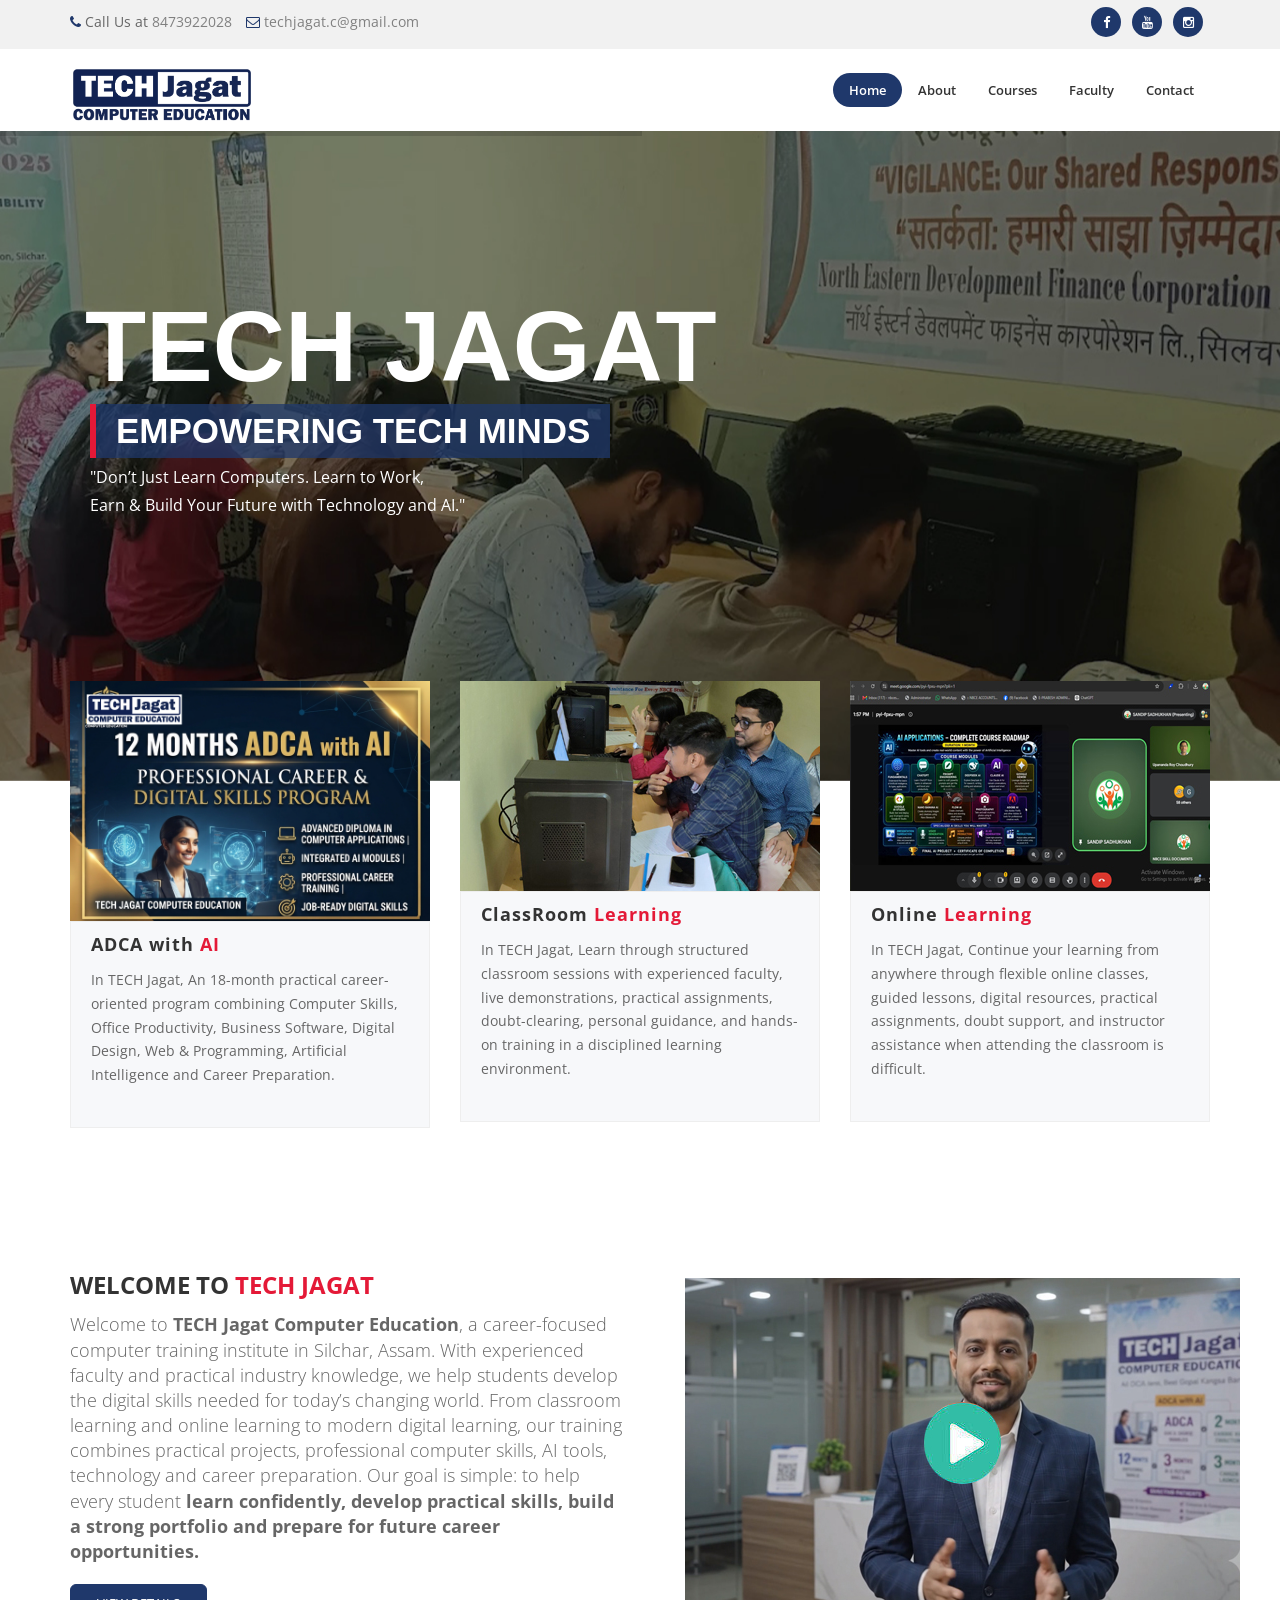
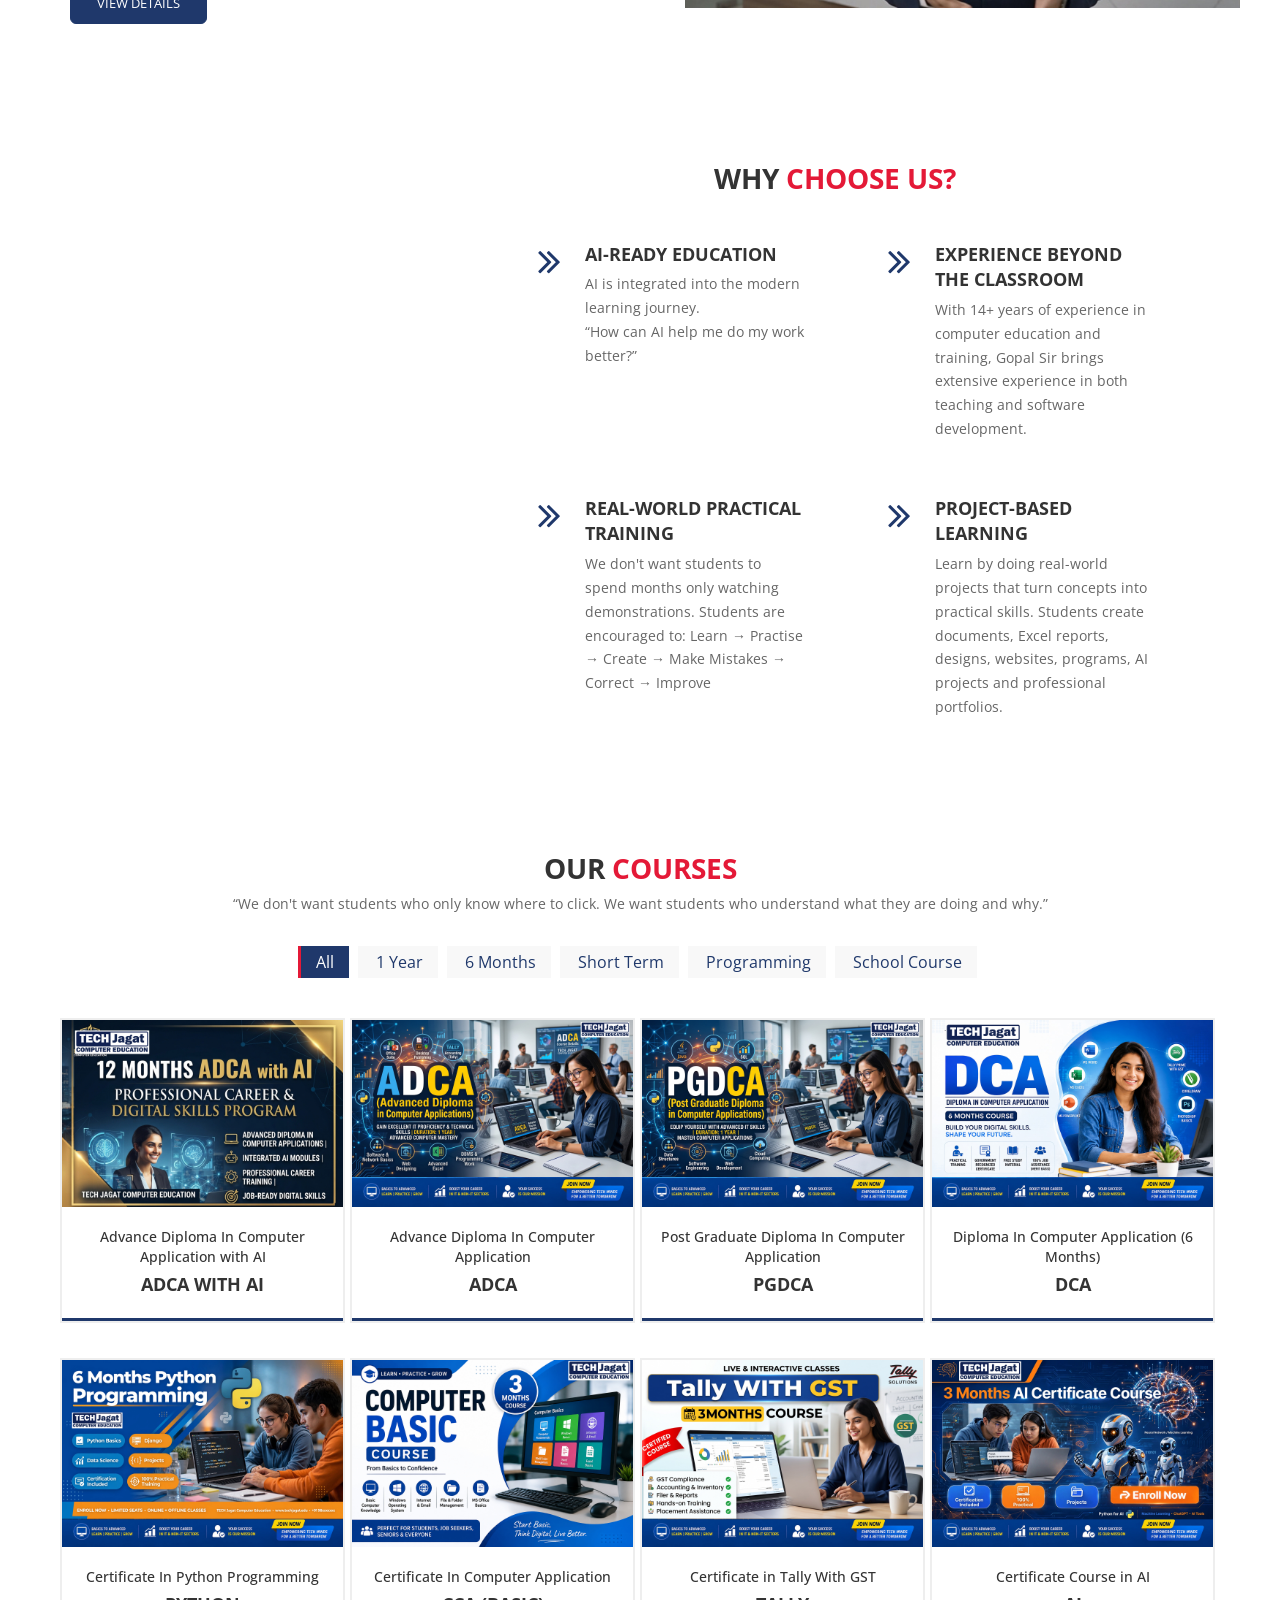
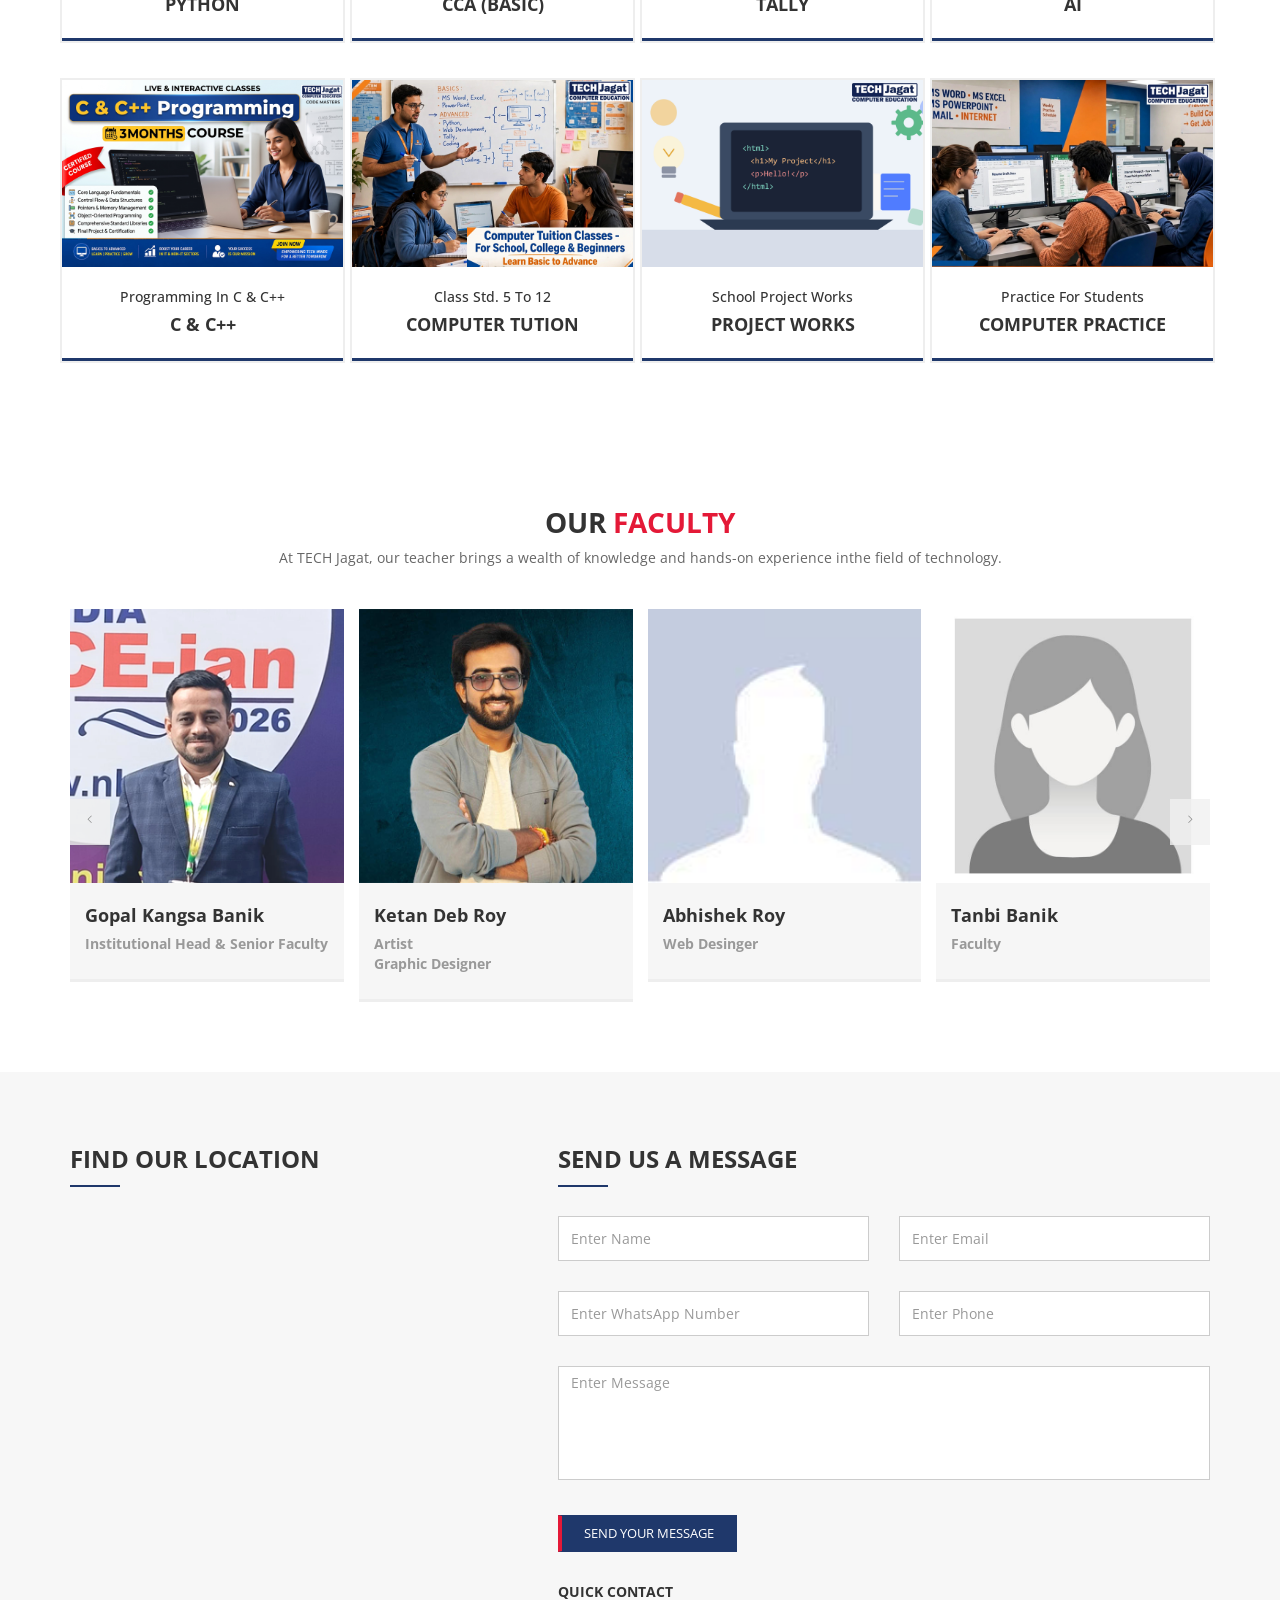
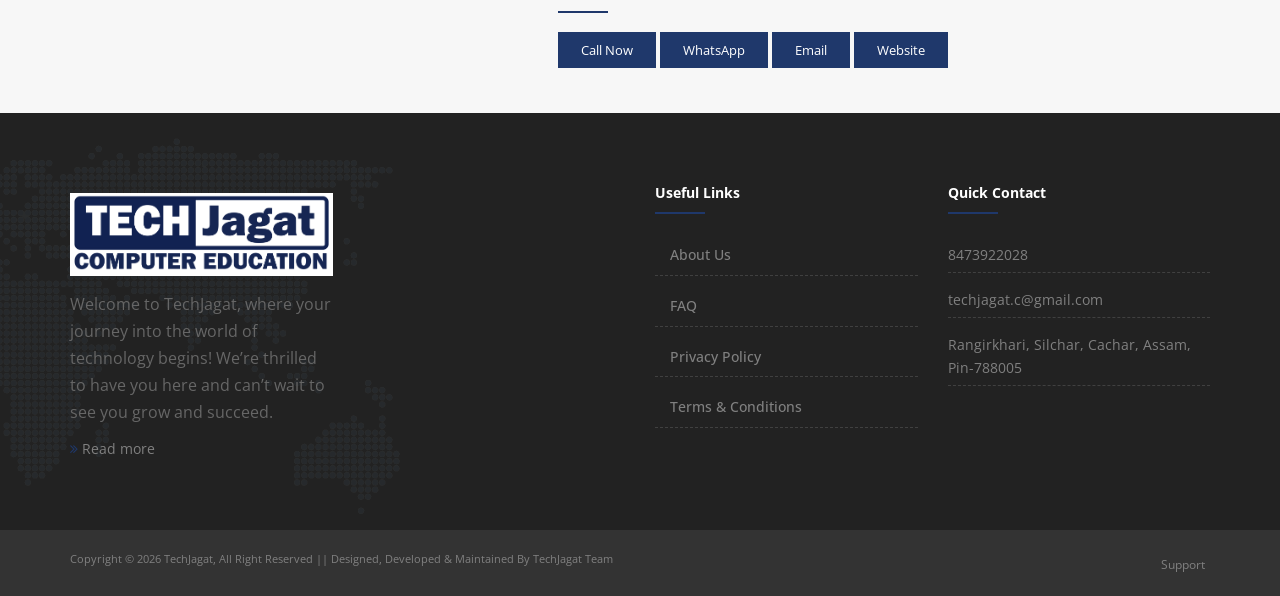
==== commit a3a37178: "Update index.html" ====
--- a/index.html
+++ b/index.html
@@ -571,7 +571,7 @@
               <img class="img-fullwidth" src="images/services/bg-3.jpg" alt="">
               <div class="bg-silver-light border-1px p-20 pt-0 pb-30">
                   <h4 class=" letter-space-1 mt-10">ADCA with<span class="text-theme-color-2"> AI</span></h4>
-                <p>In TECH Jagat, Access modern digital learning resources, AI-powered tools, online materials, practice activities, recorded resources, and technology-enabled learning methods designed to support continuous skill development.</p>
+                <p>In TECH Jagat, An 18-month practical career-oriented program combining Computer Skills, Office Productivity, Business Software, Digital Design, Web & Programming, Artificial Intelligence and Career Preparation.</p>
                 <!---<a href="#" class="btn btn-sm btn-theme-colored">Read more</a>--->
               </div>
             </div>
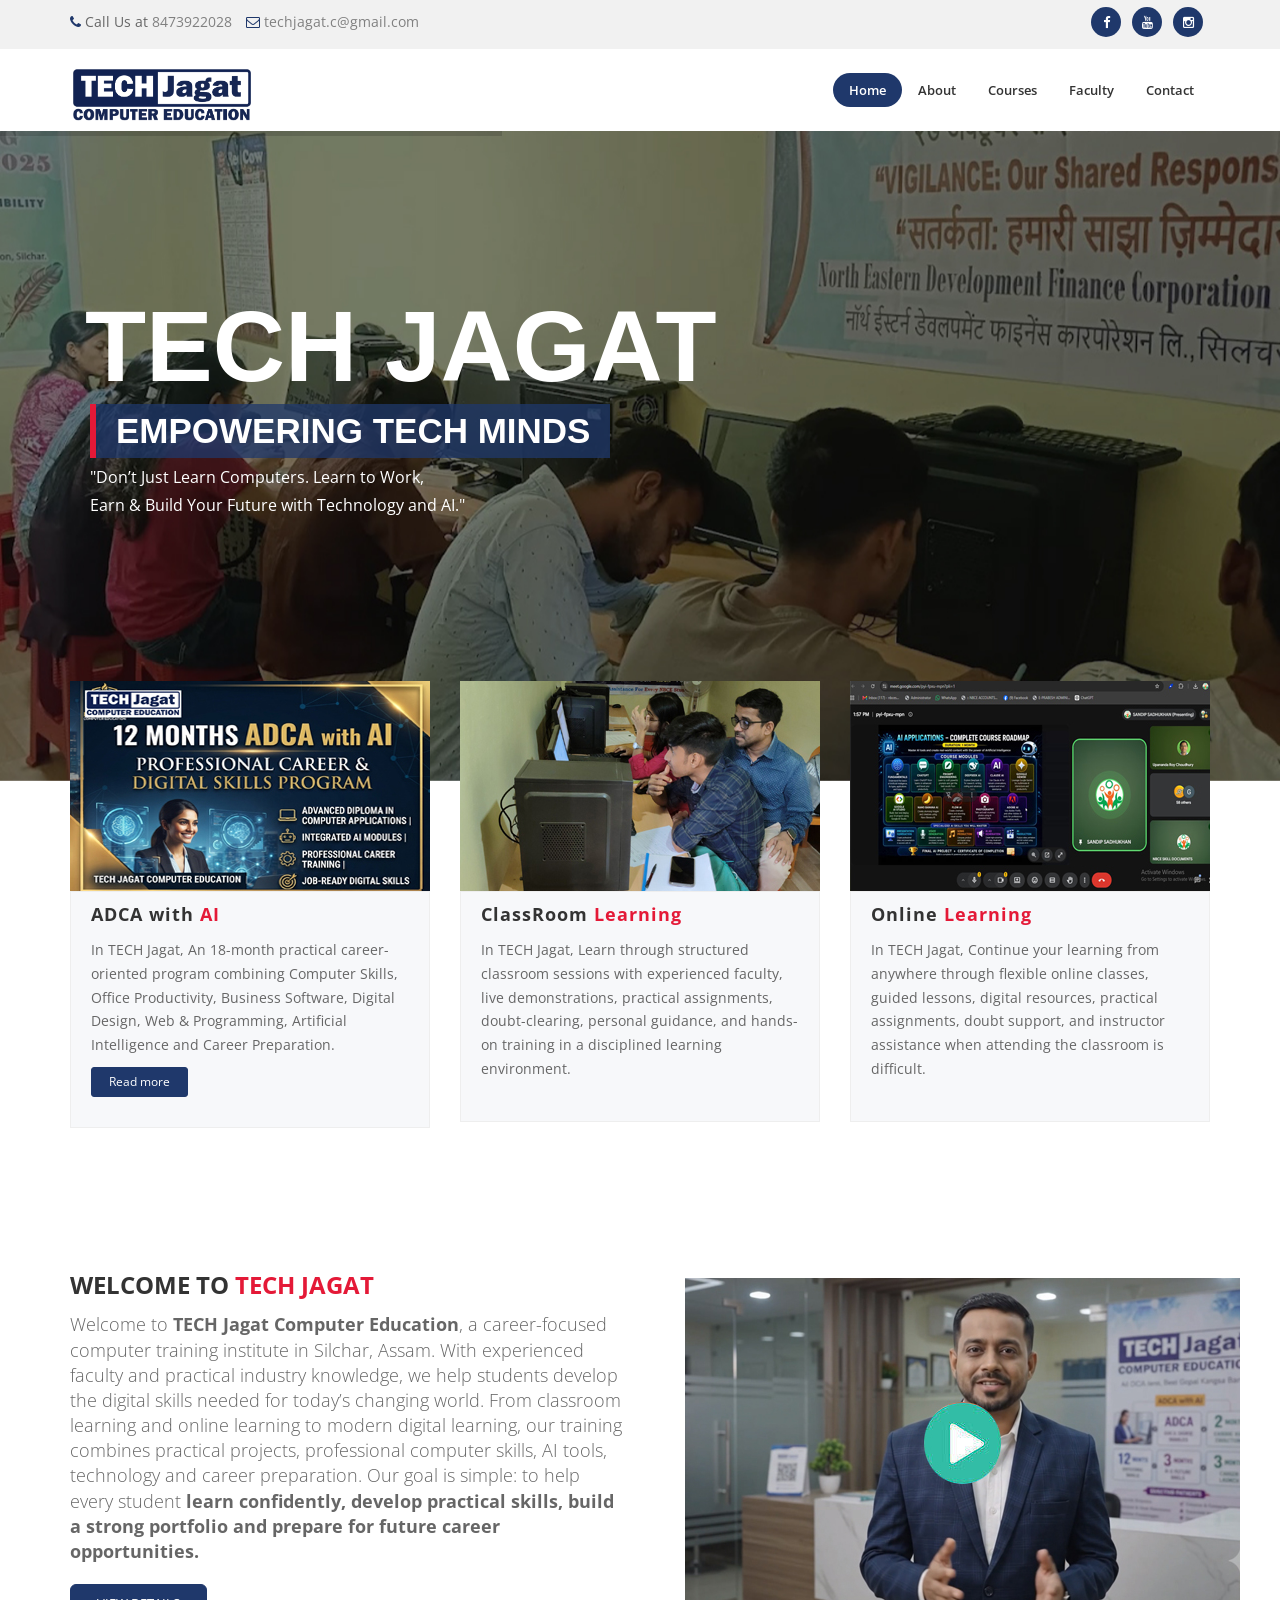
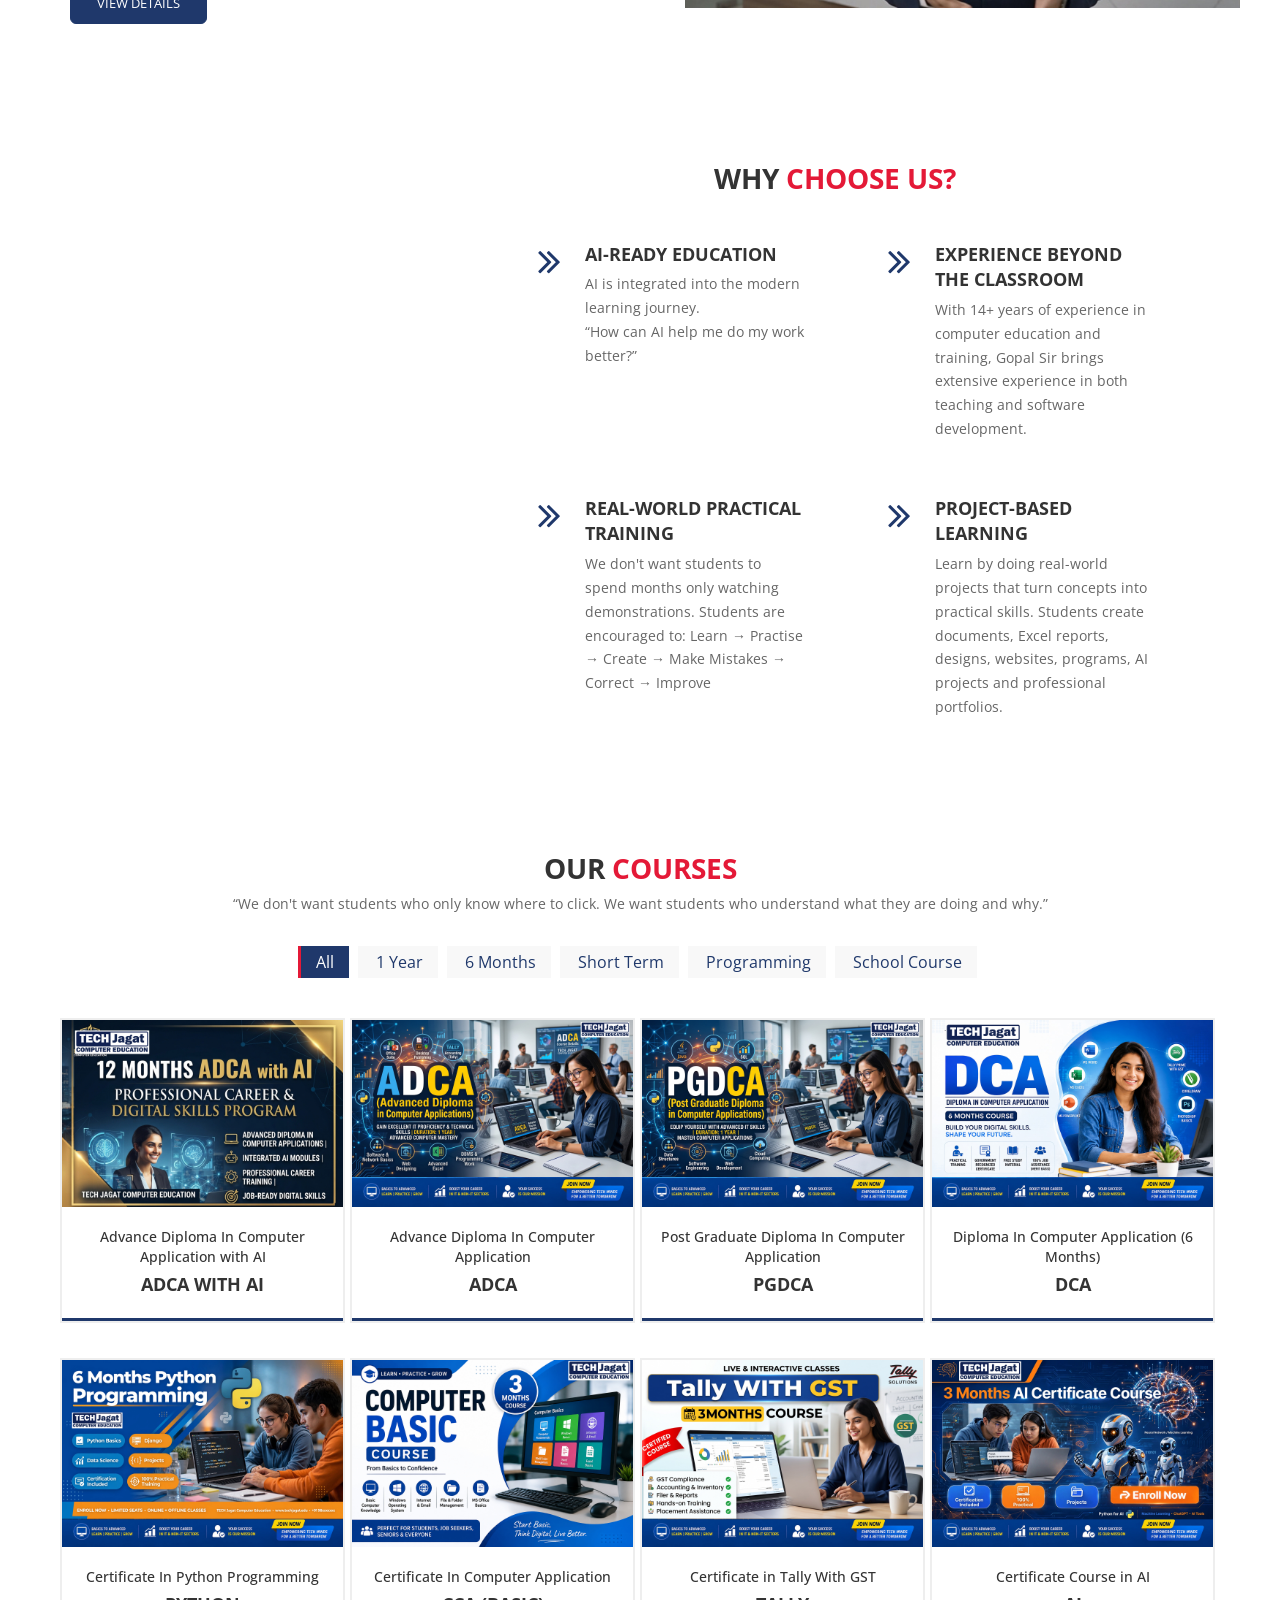
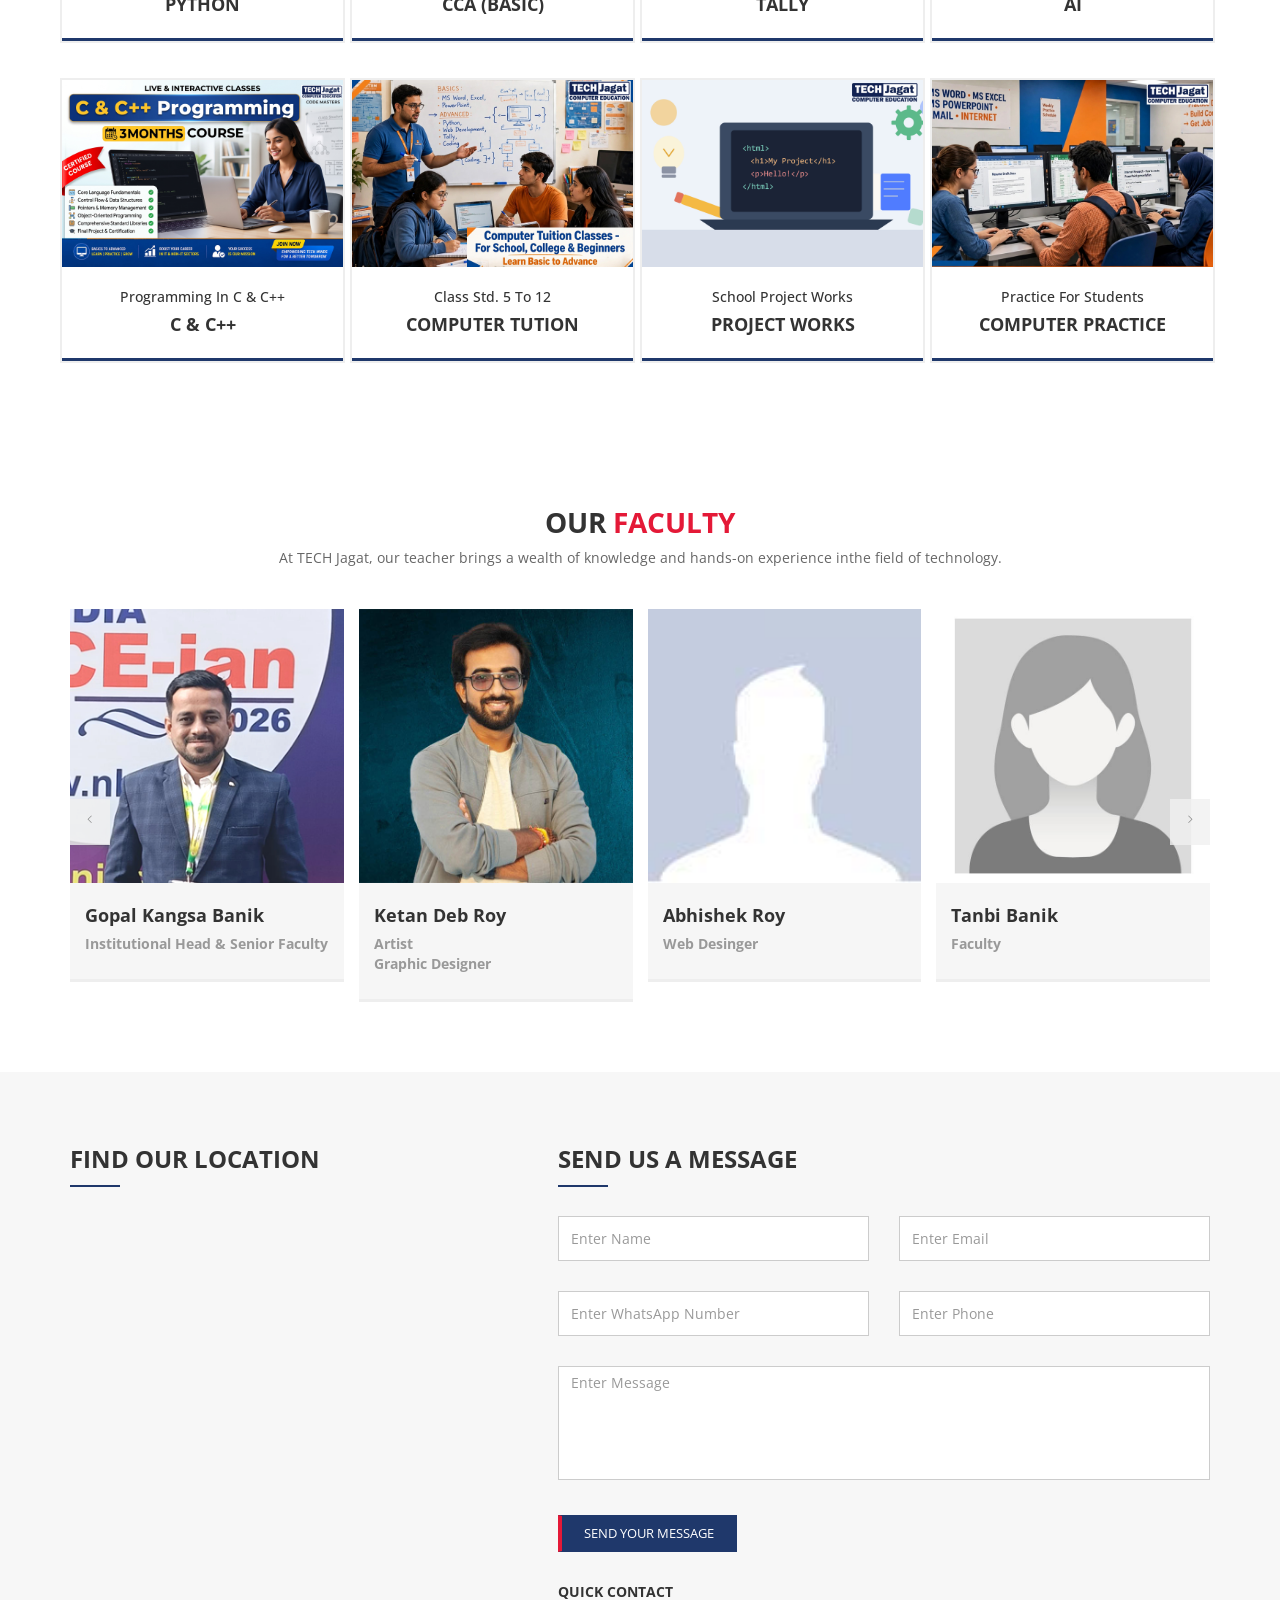
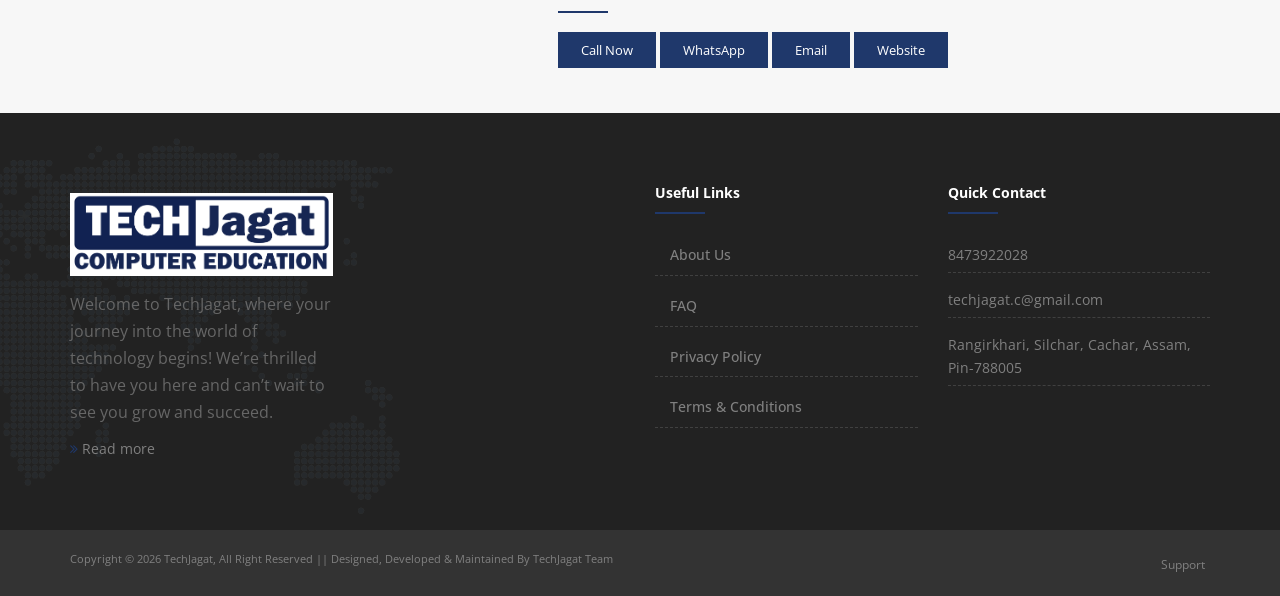
==== commit 1294c455: "Update index.html" ====
--- a/index.html
+++ b/index.html
@@ -572,7 +572,7 @@
               <div class="bg-silver-light border-1px p-20 pt-0 pb-30">
                   <h4 class=" letter-space-1 mt-10">ADCA with<span class="text-theme-color-2"> AI</span></h4>
                 <p>In TECH Jagat, An 18-month practical career-oriented program combining Computer Skills, Office Productivity, Business Software, Digital Design, Web & Programming, Artificial Intelligence and Career Preparation.</p>
-                <!---<a href="#" class="btn btn-sm btn-theme-colored">Read more</a>--->
+                <a target="_blank" href="ADCAWithAI.html" class="btn btn-sm btn-theme-colored">Read more</a>
               </div>
             </div>
             <div class="col-sm-6 col-md-4 maxwidth500 mb-sm-40 wow fadeInUp" data-margin-top="-160px" data-wow-duration="1s" data-wow-delay="0.1s">
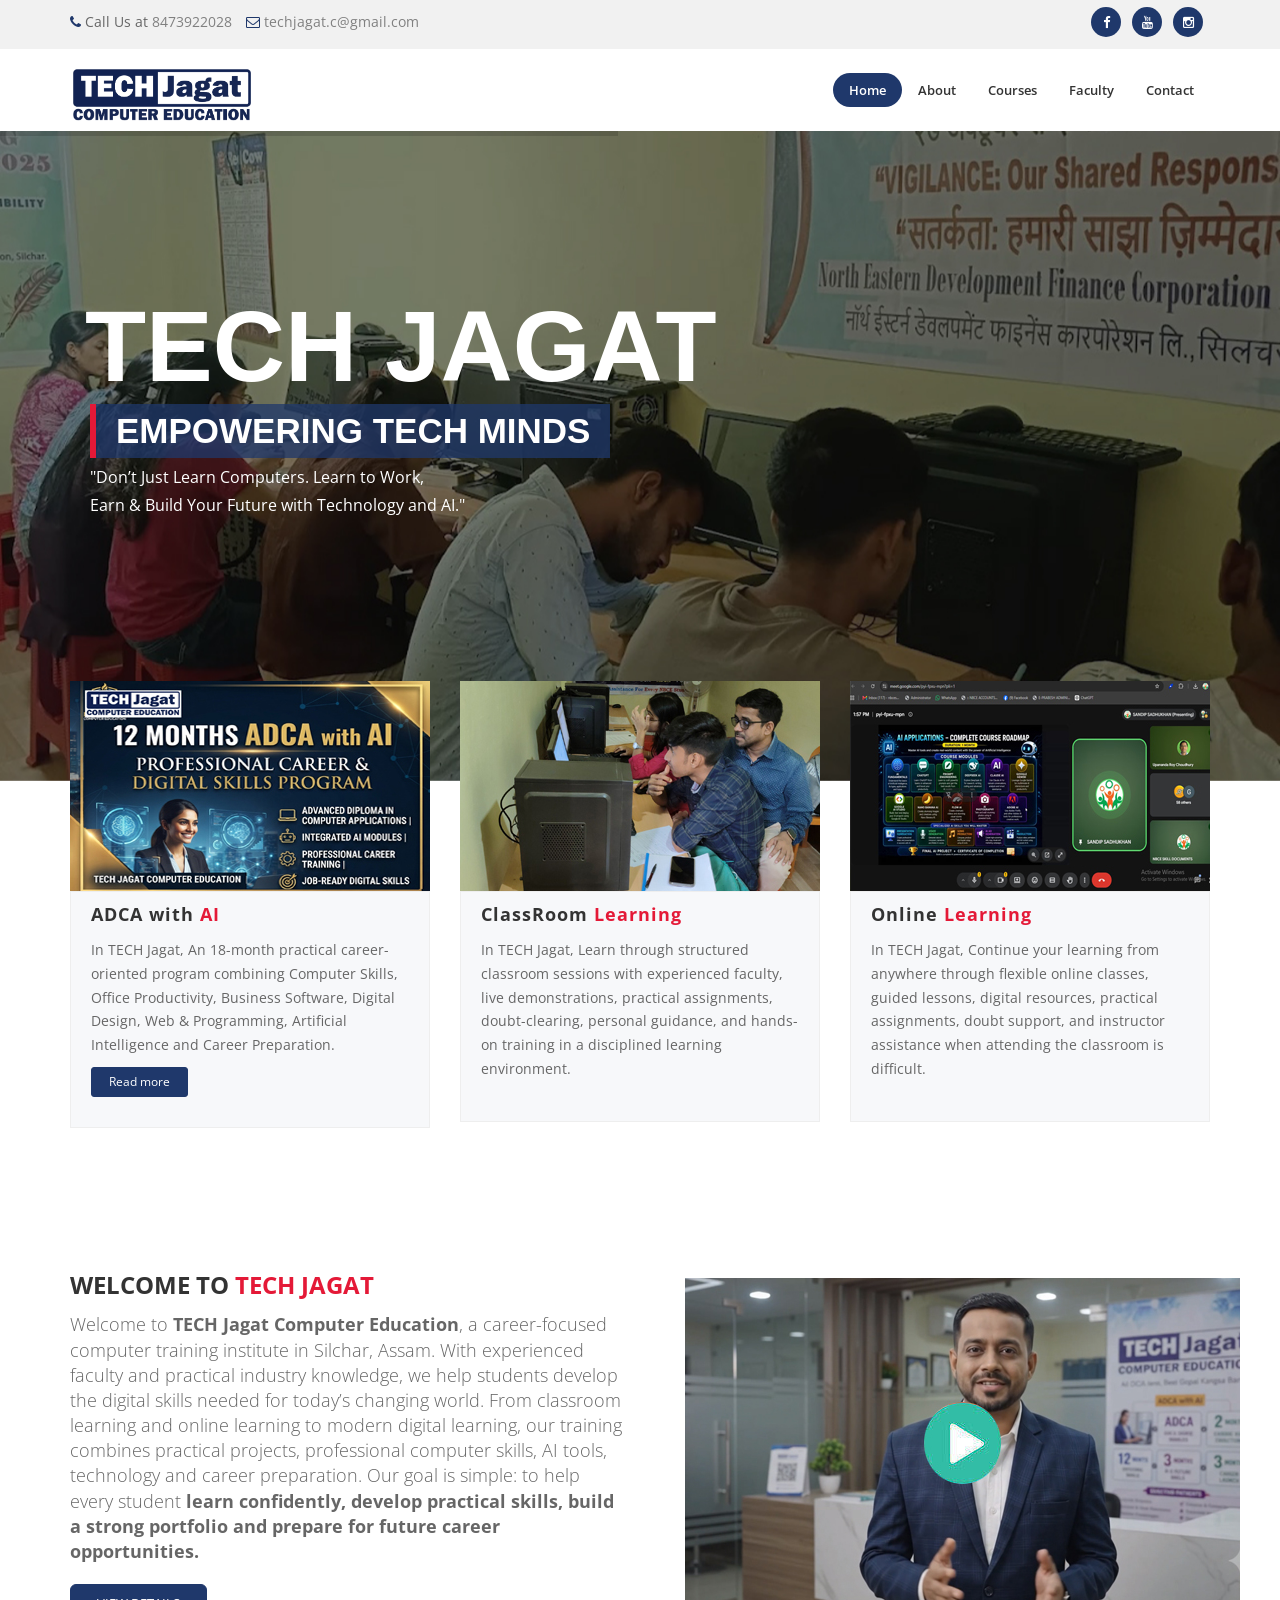
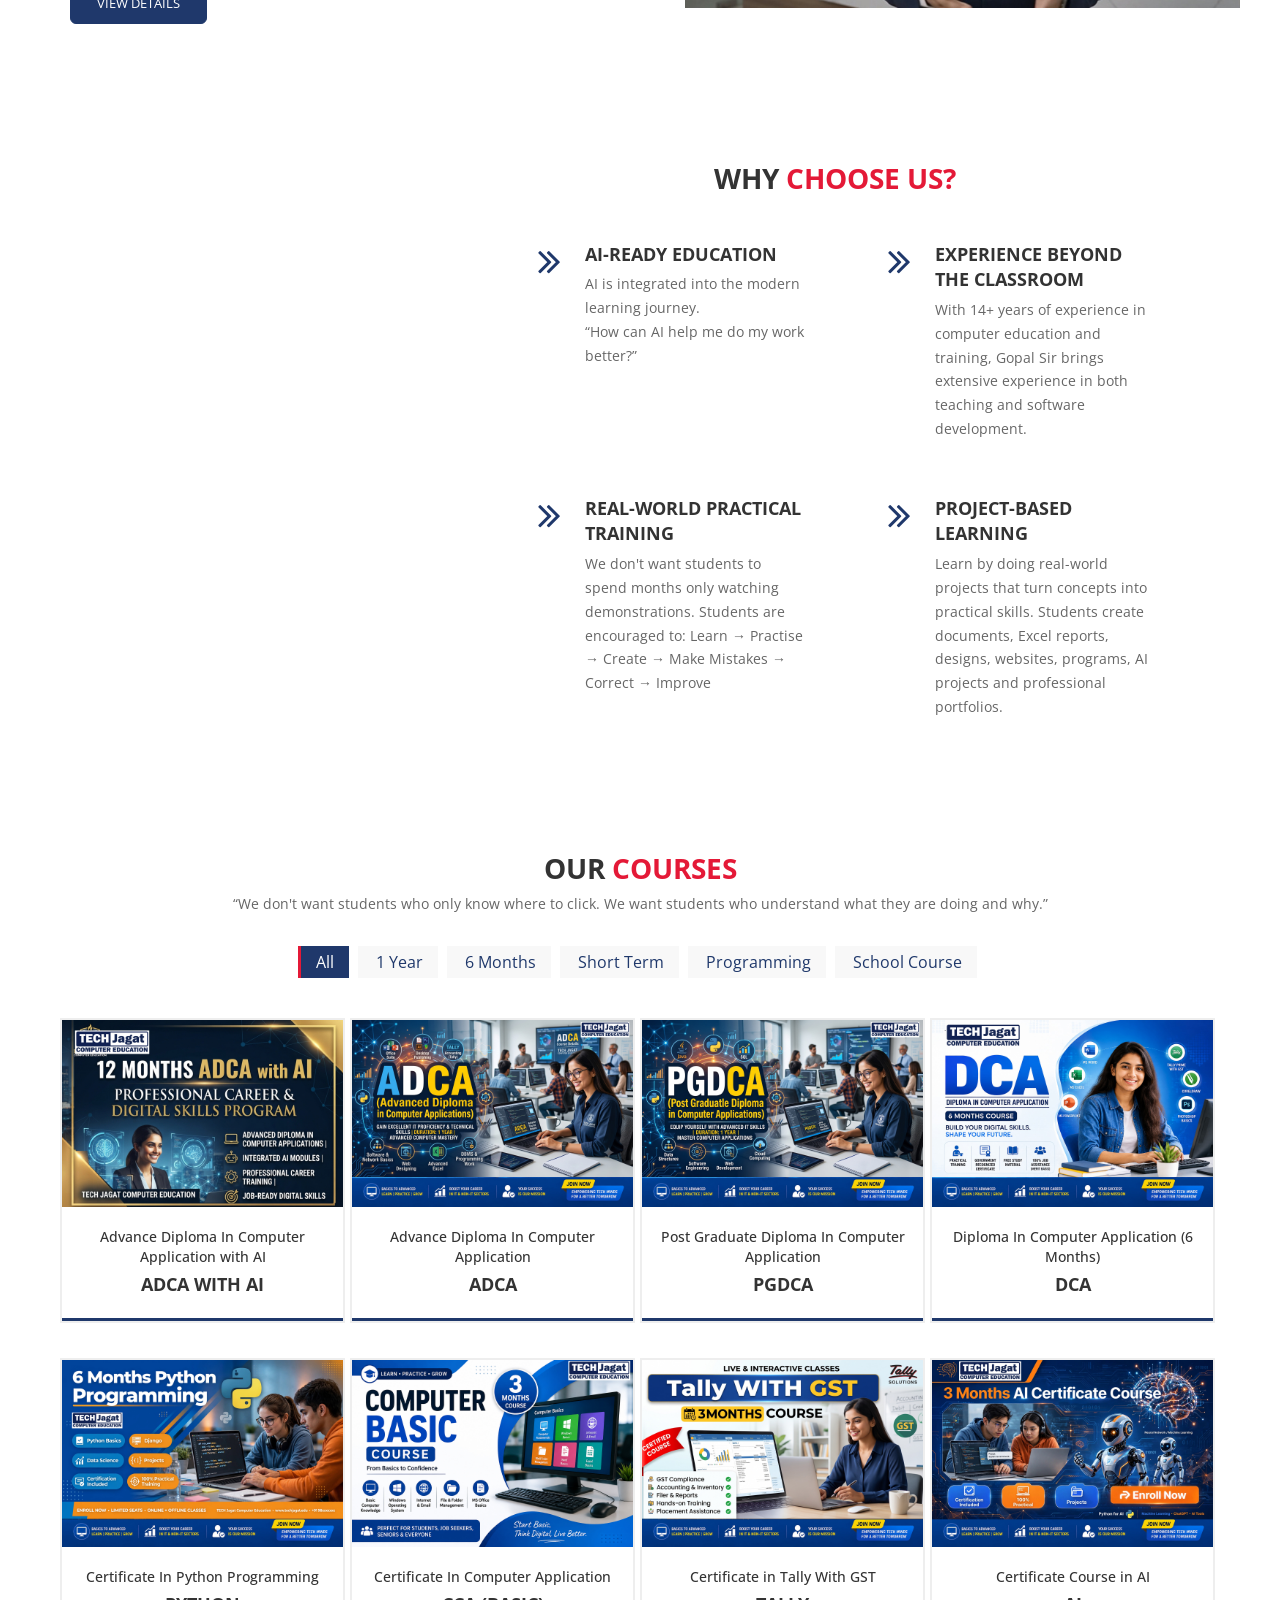
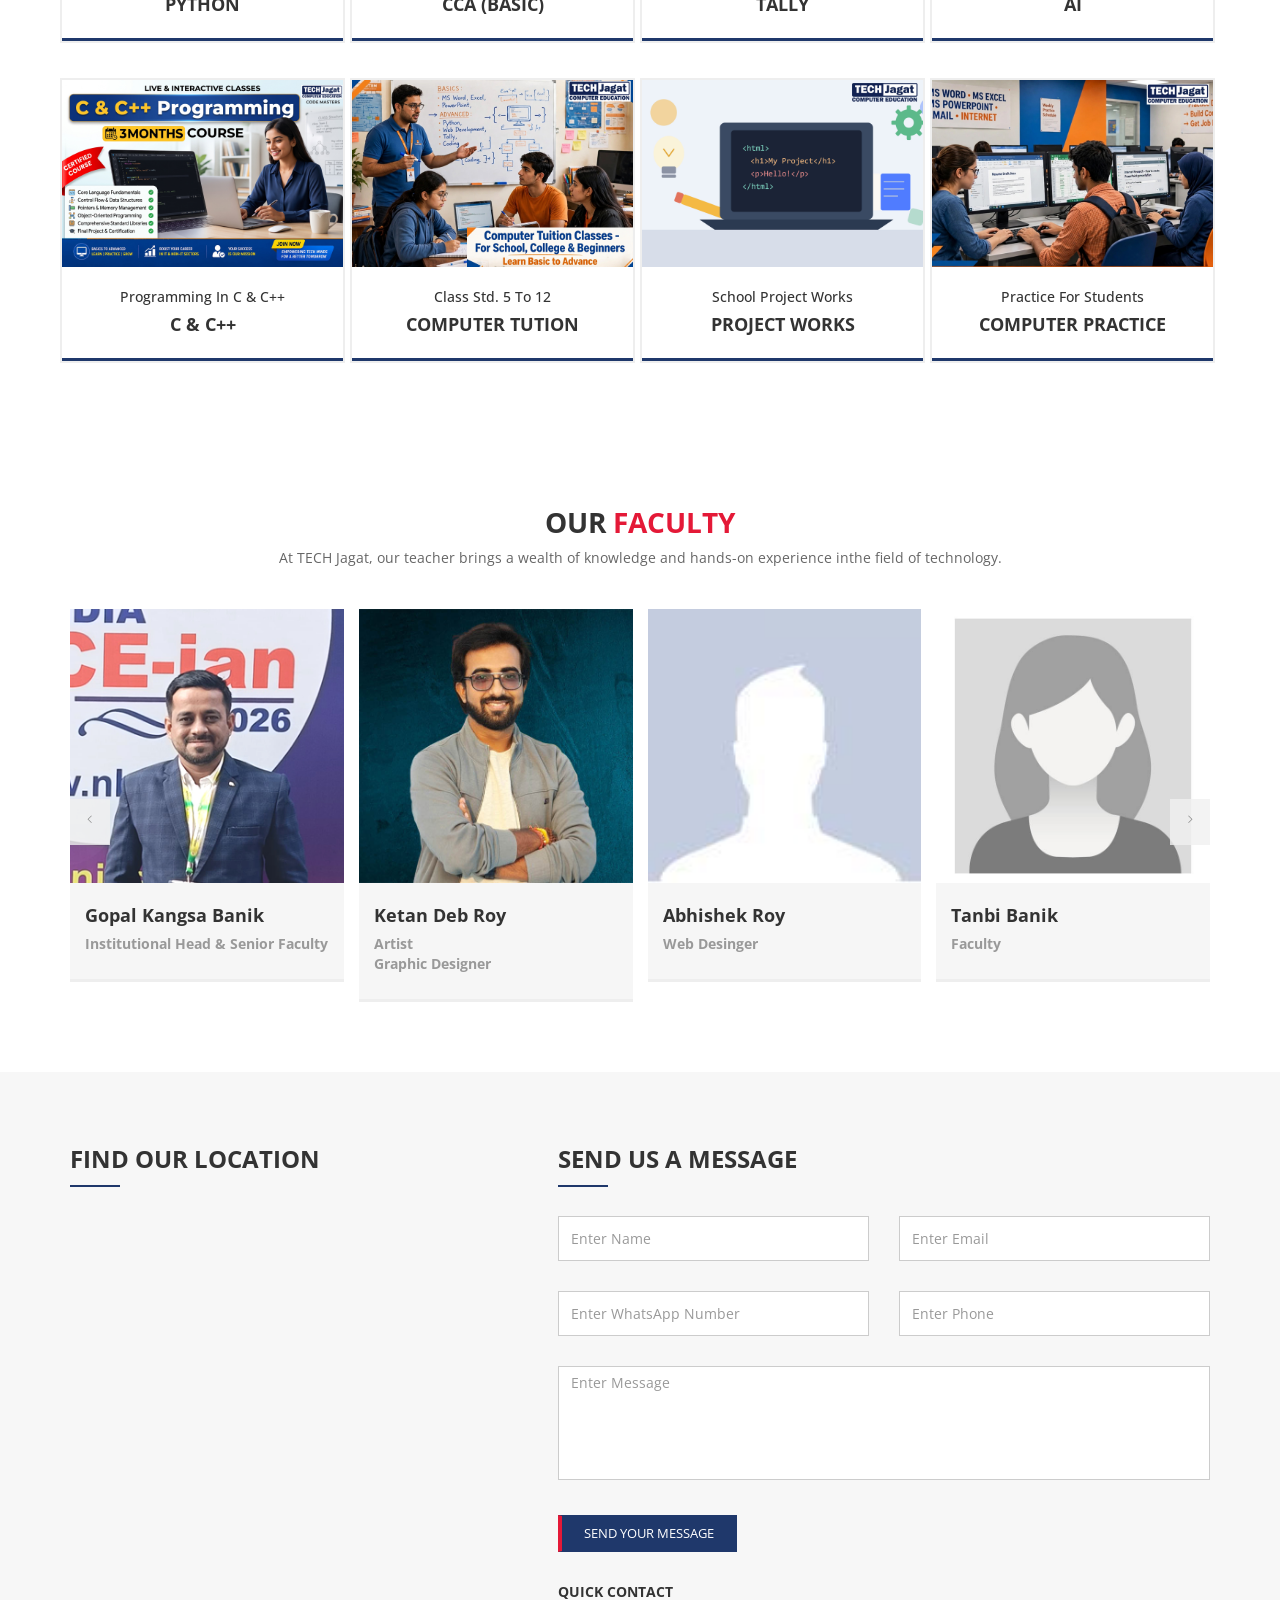
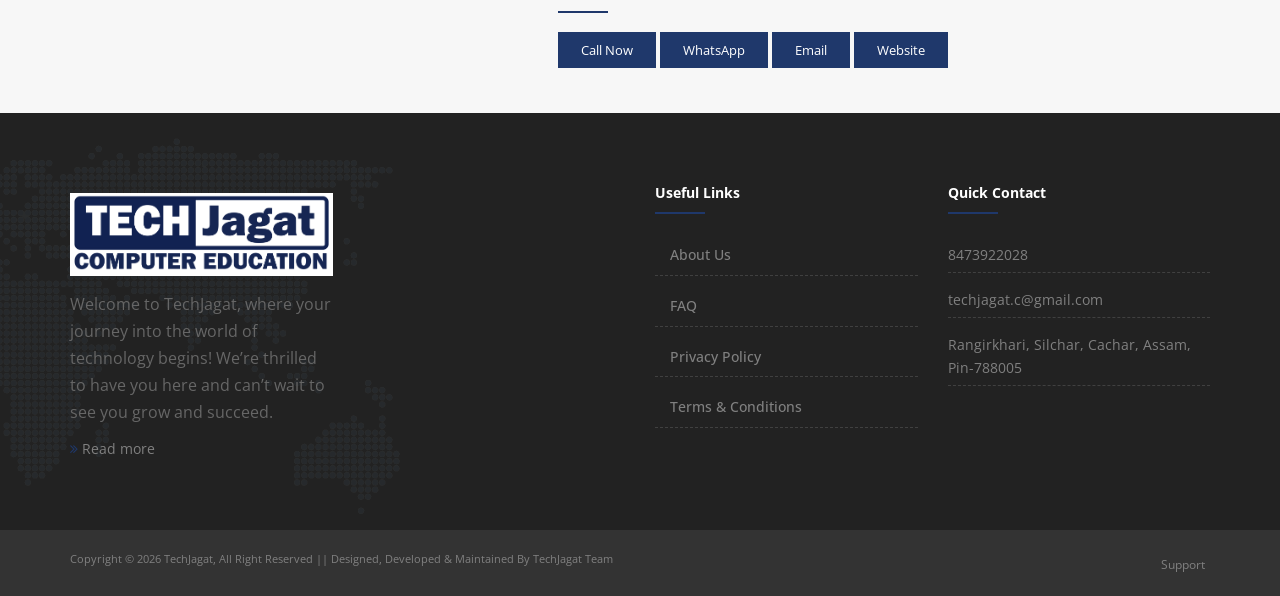
==== commit 903afc46: "Update index.html" ====
--- a/index.html
+++ b/index.html
@@ -567,7 +567,7 @@
       <div class="container">
         <div class="section-content">
           <div class="row">
-            <div class="col-sm-6 col-md-4 maxwidth500 mb-sm-0 wow fadeInUp" data-margin-top="-160px" data-wow-duration="1s" data-wow-delay="0.1s">
+            <div class="col-sm-6 col-md-4 maxwidth500 mb-sm-40 wow fadeInUp" data-margin-top="-160px" data-wow-duration="1s" data-wow-delay="0.1s">
               <img class="img-fullwidth" src="images/services/bg-3.jpg" alt="">
               <div class="bg-silver-light border-1px p-20 pt-0 pb-30">
                   <h4 class=" letter-space-1 mt-10">ADCA with<span class="text-theme-color-2"> AI</span></h4>
@@ -575,6 +575,7 @@
                 <a target="_blank" href="ADCAWithAI.html" class="btn btn-sm btn-theme-colored">Read more</a>
               </div>
             </div>
+            
             <div class="col-sm-6 col-md-4 maxwidth500 mb-sm-40 wow fadeInUp" data-margin-top="-160px" data-wow-duration="1s" data-wow-delay="0.1s">
               <img class="img-fullwidth" src="images/services/bg-1.jpg" alt="">
               <div class="bg-silver-light border-1px p-20 pt-0 pb-30 mb-sm-180">
@@ -584,7 +585,8 @@
                 <!---<a href="#" class="btn btn-sm btn-theme-colored">Read more</a>--->
               </div>
             </div>
-            <div class="col-sm-6 col-md-4 maxwidth500 mb-sm-40 wow fadeInUp" data-margin-top="-160px" data-wow-duration="1s" data-wow-delay="0.1s">
+            
+            <div class="col-sm-6 col-md-4 maxwidth500 mb-sm-0 wow fadeInUp" data-margin-top="-160px" data-wow-duration="1s" data-wow-delay="0.1s">
               <img class="img-fullwidth" src="images/services/bg-2.jpg" alt="">
               <div class="bg-silver-light border-1px p-20 pt-0 pb-30 mb-sm-180">
                     <h4 class="letter-space-1 mt-10">Online<span class="text-theme-color-2"> Learning</span></h4>
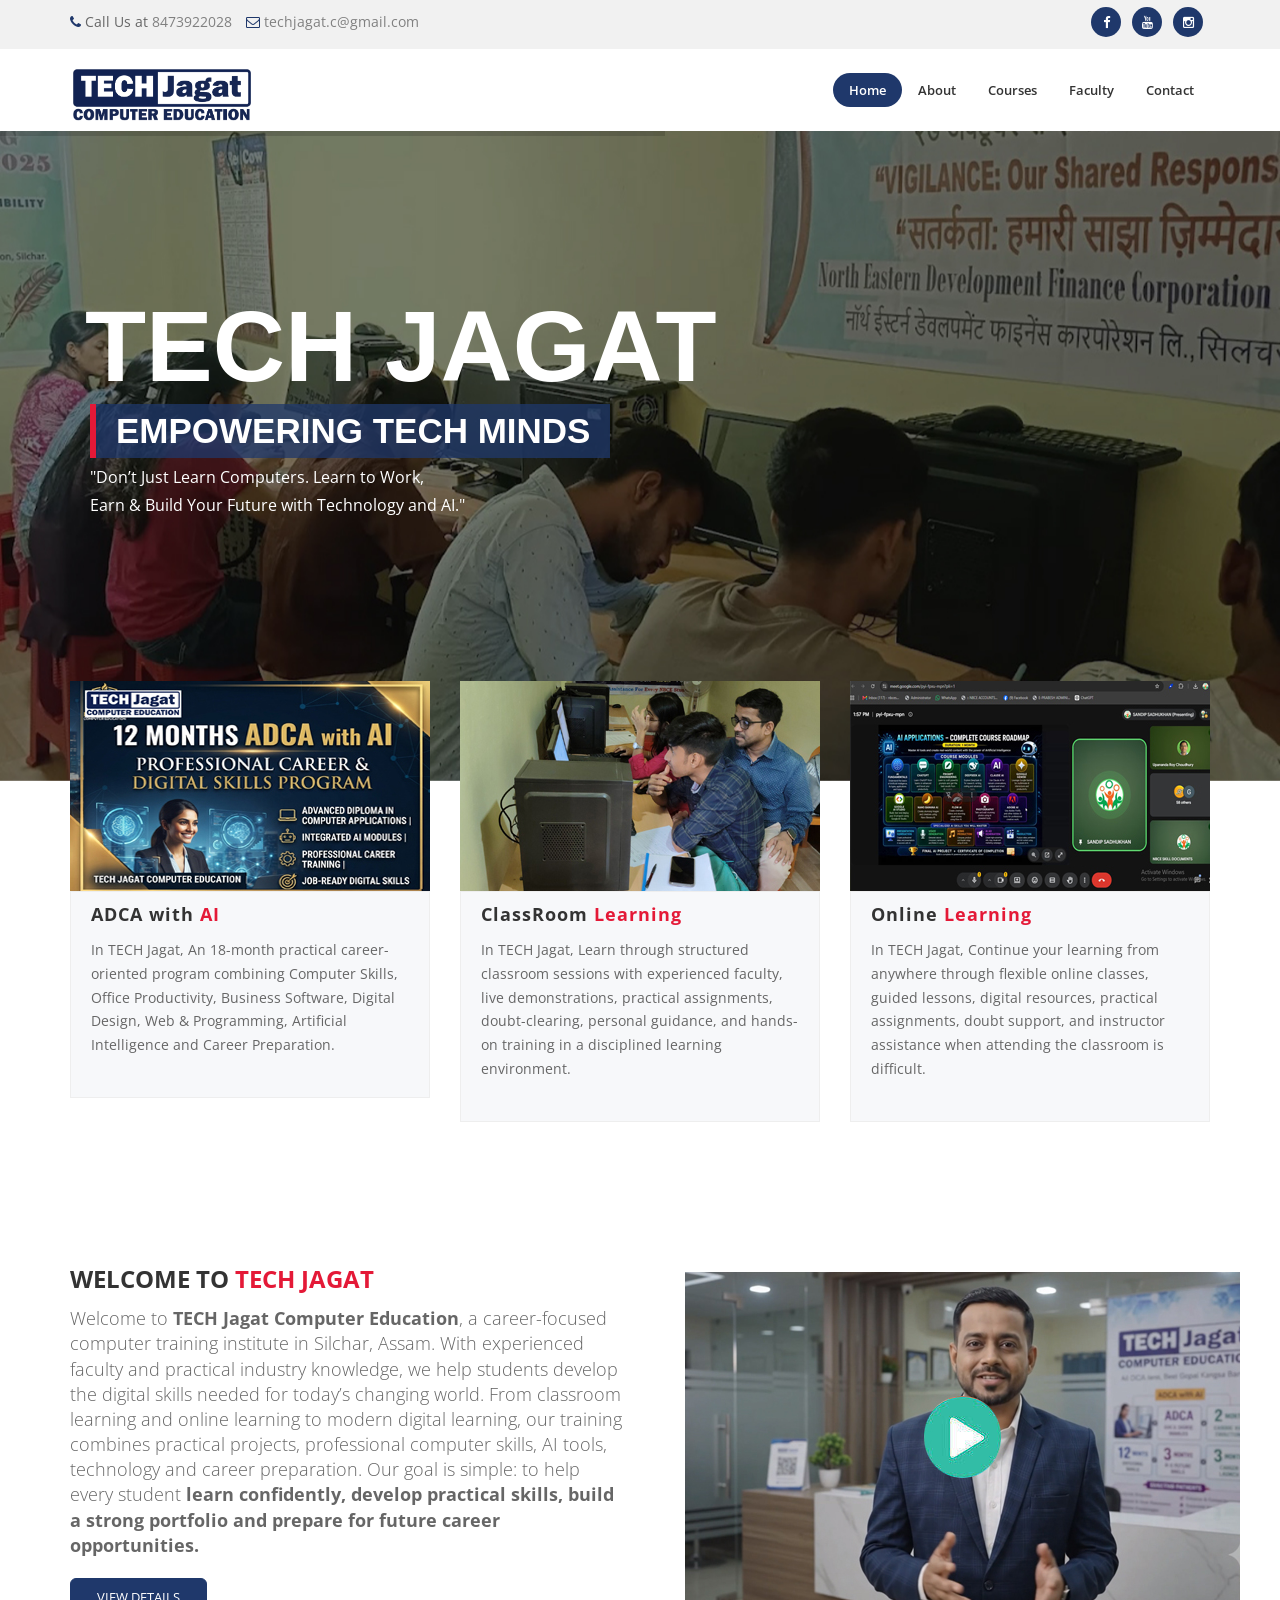
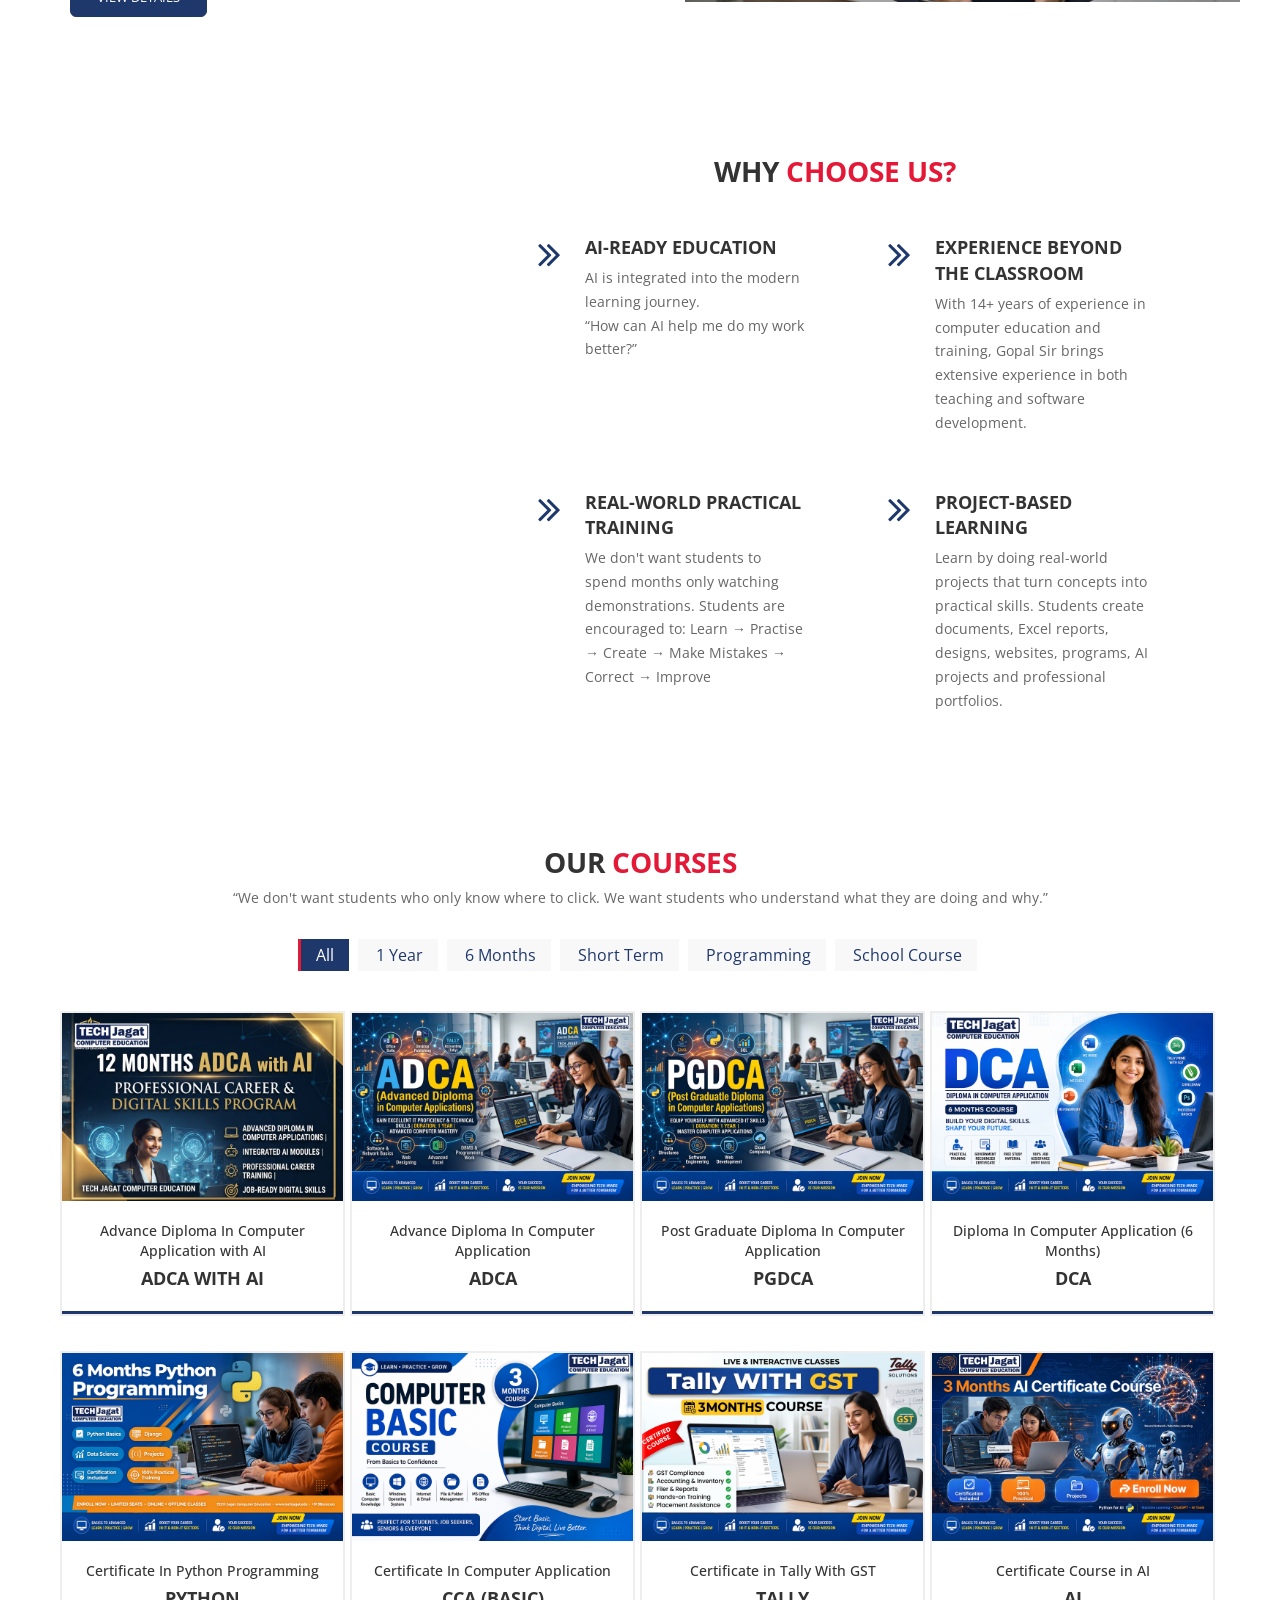
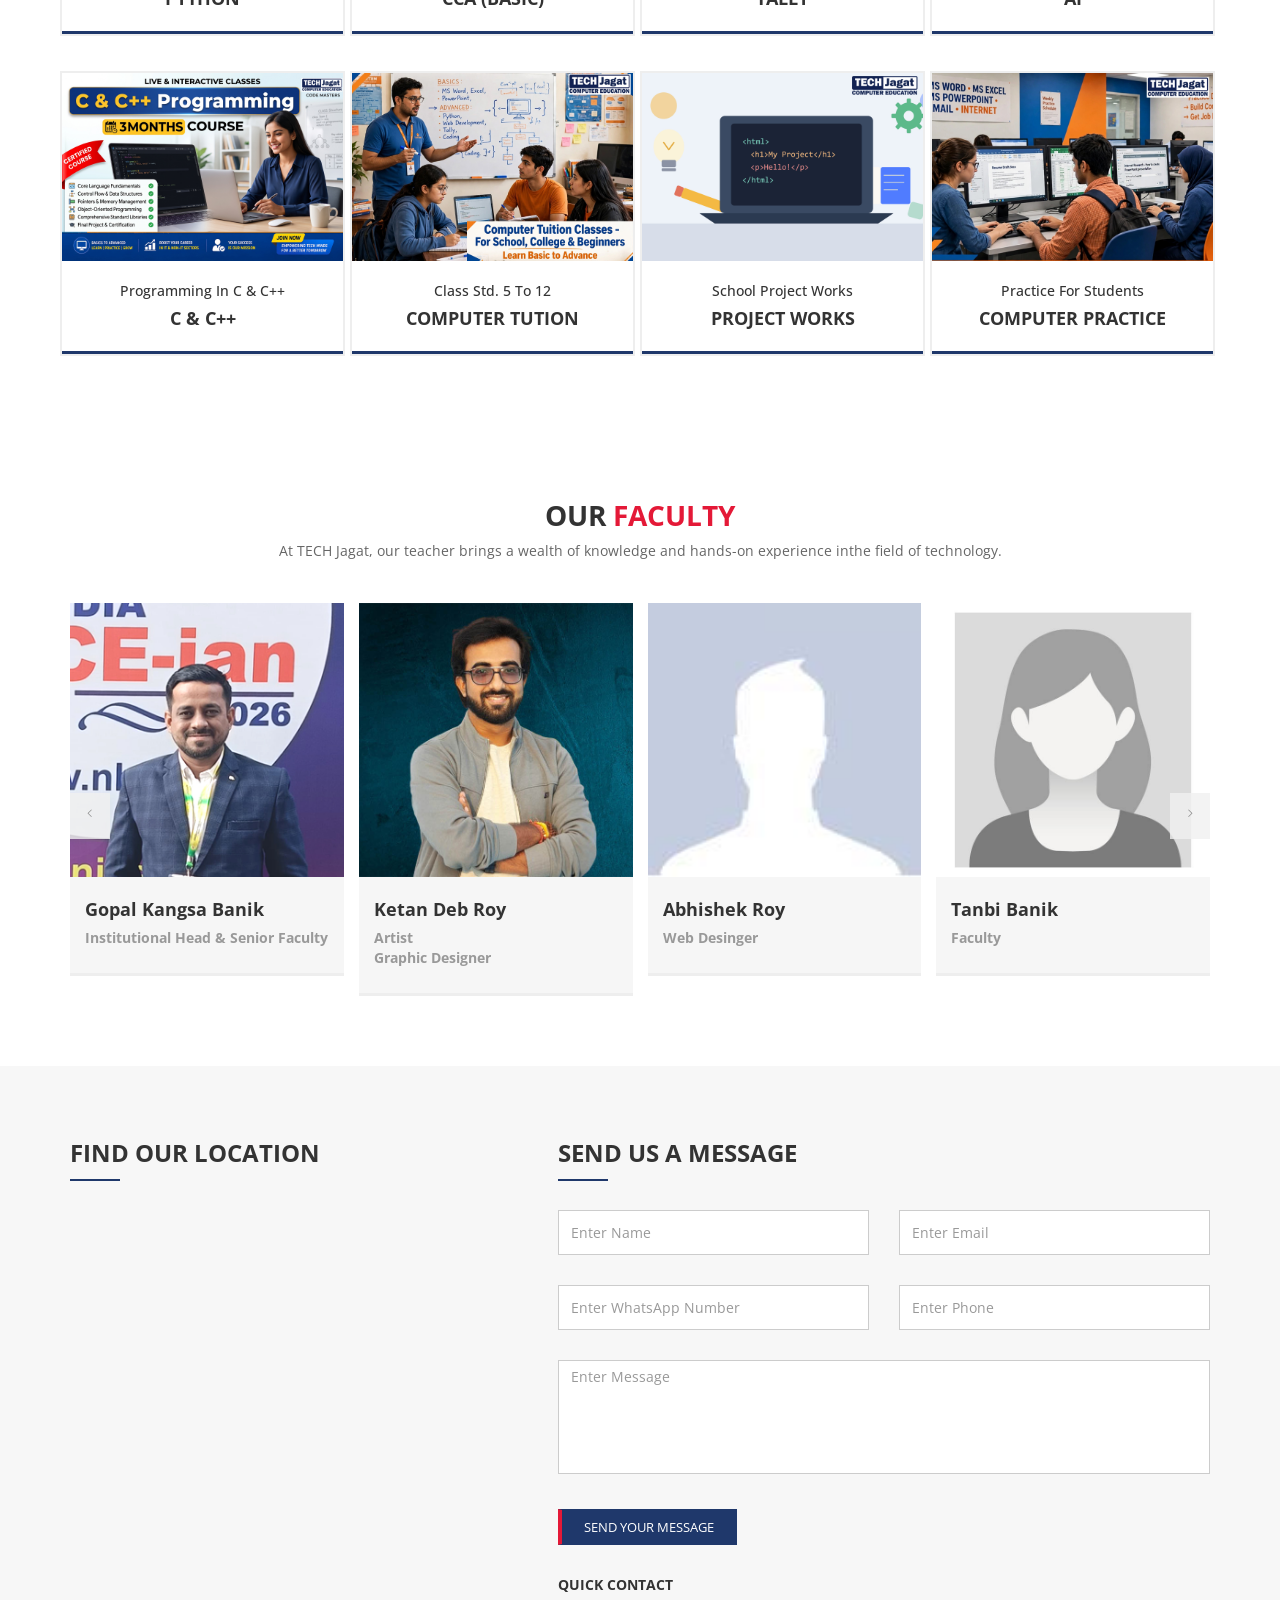
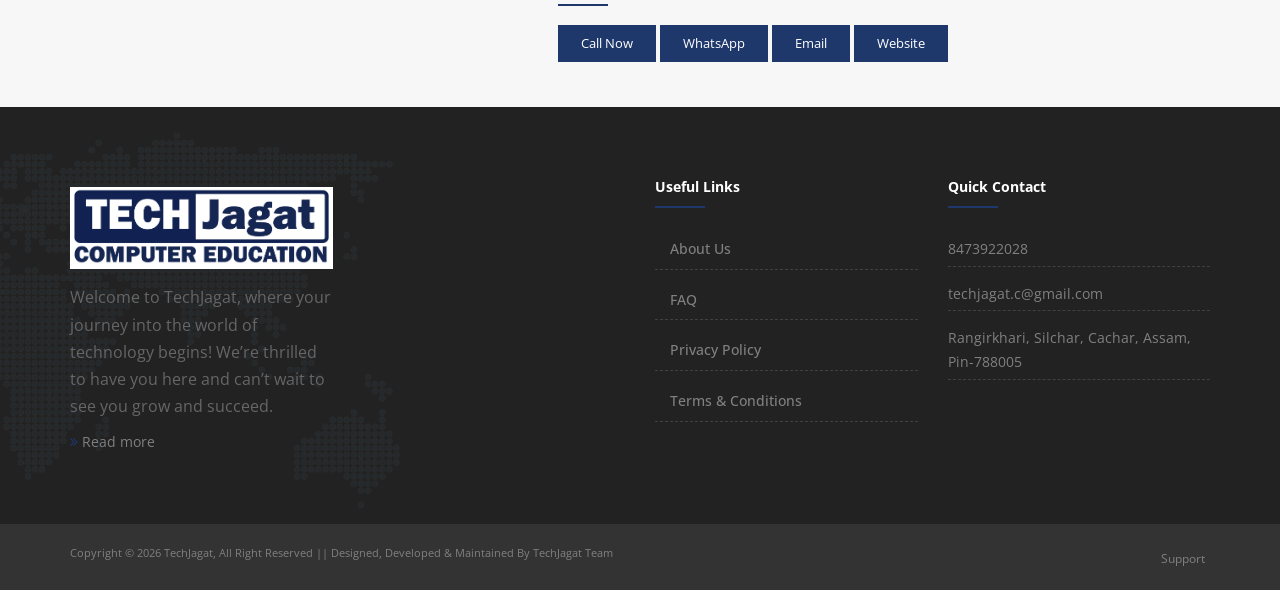
==== commit 661c3f0d: "Update index.html" ====
--- a/index.html
+++ b/index.html
@@ -572,7 +572,7 @@
               <div class="bg-silver-light border-1px p-20 pt-0 pb-30">
                   <h4 class=" letter-space-1 mt-10">ADCA with<span class="text-theme-color-2"> AI</span></h4>
                 <p>In TECH Jagat, An 18-month practical career-oriented program combining Computer Skills, Office Productivity, Business Software, Digital Design, Web & Programming, Artificial Intelligence and Career Preparation.</p>
-                <a target="_blank" href="ADCAWithAI.html" class="btn btn-sm btn-theme-colored">Read more</a>
+                <!---<a target="_blank" href="ADCAWithAI.html" class="btn btn-sm btn-theme-colored">Read more</a>--->
               </div>
             </div>
             
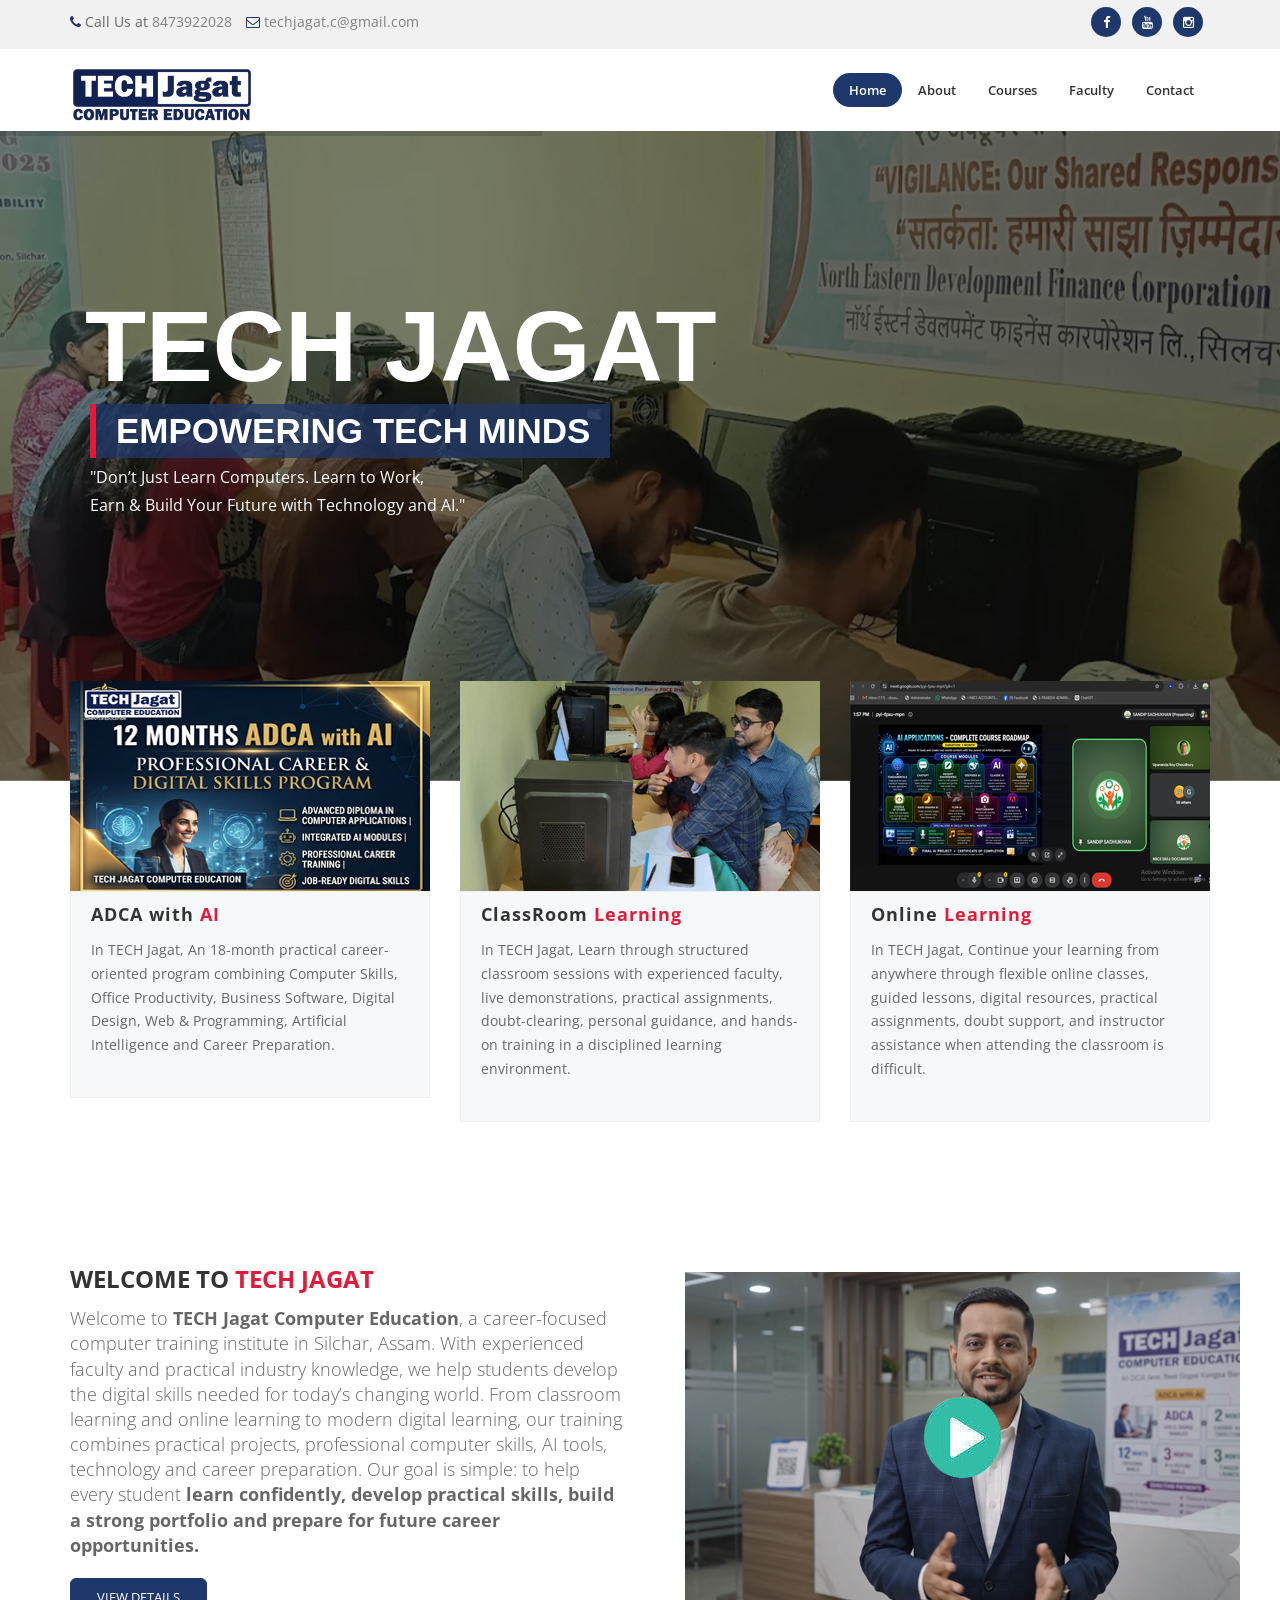
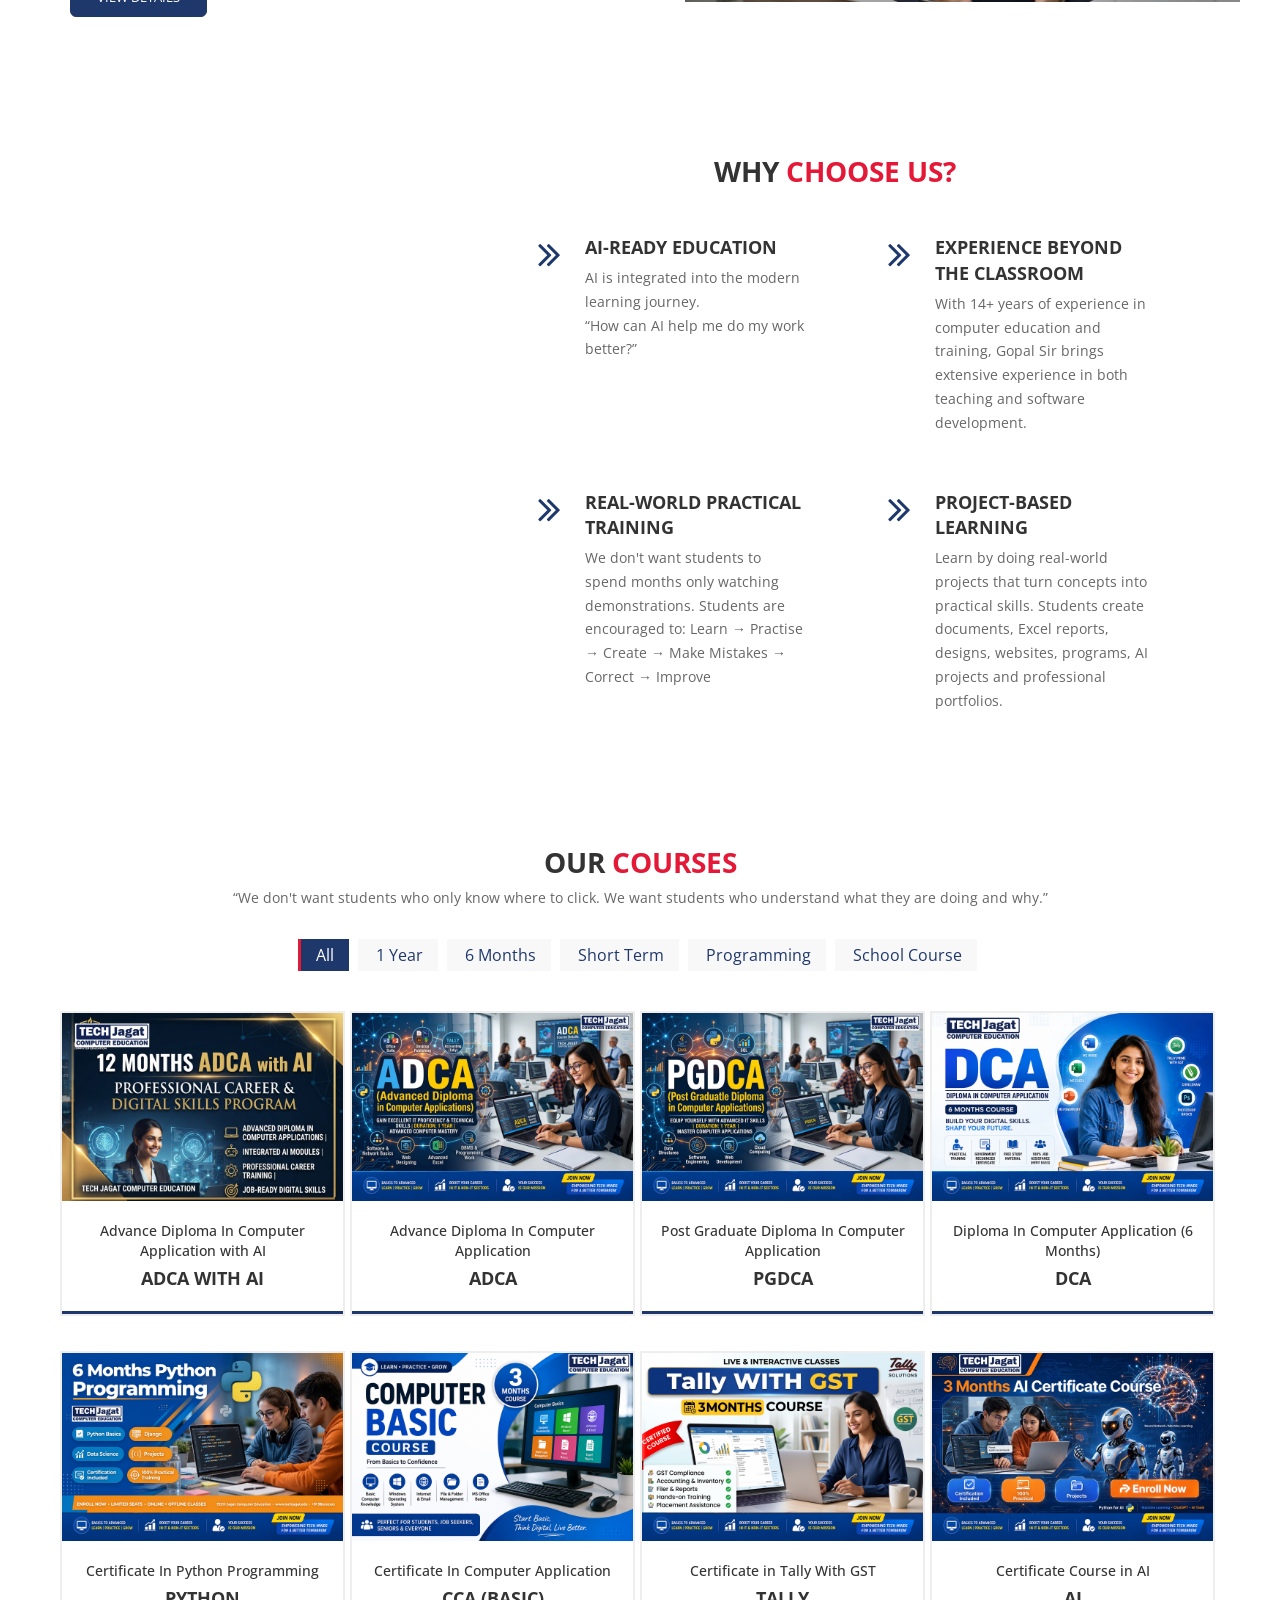
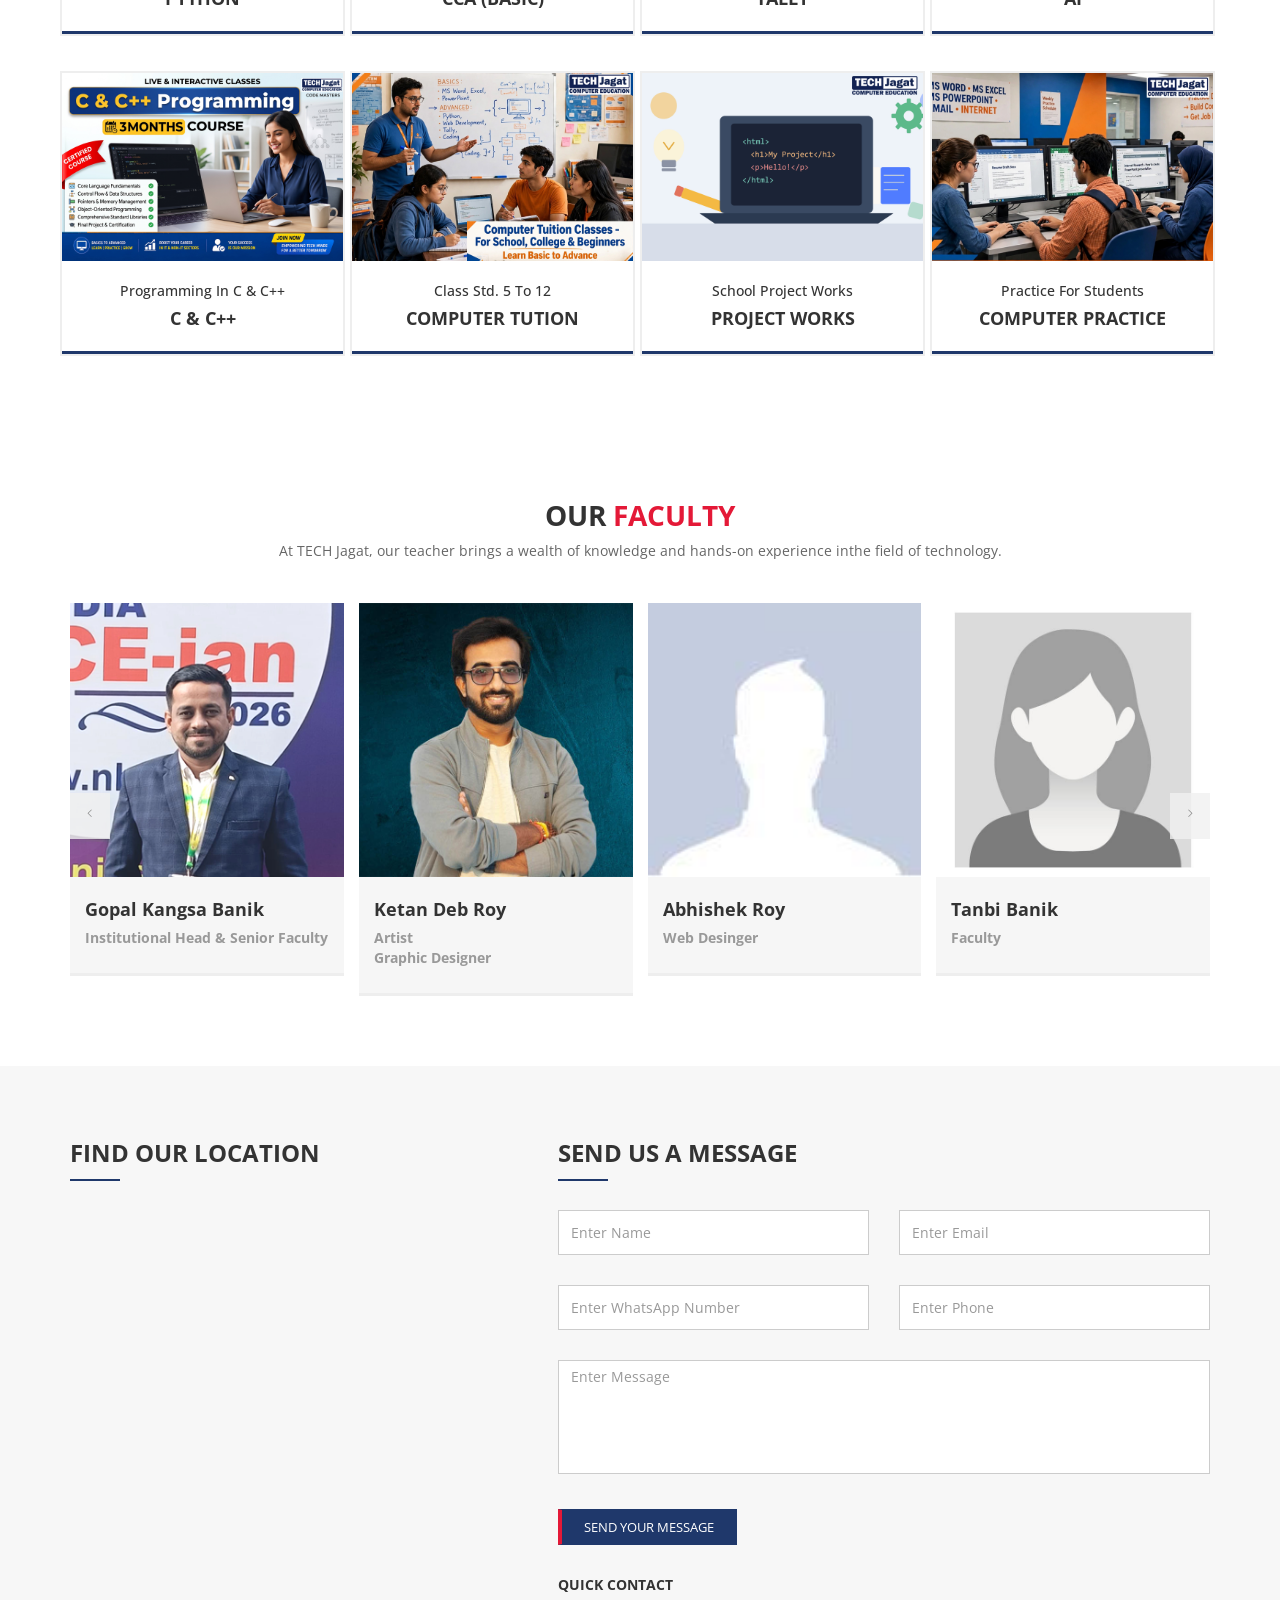
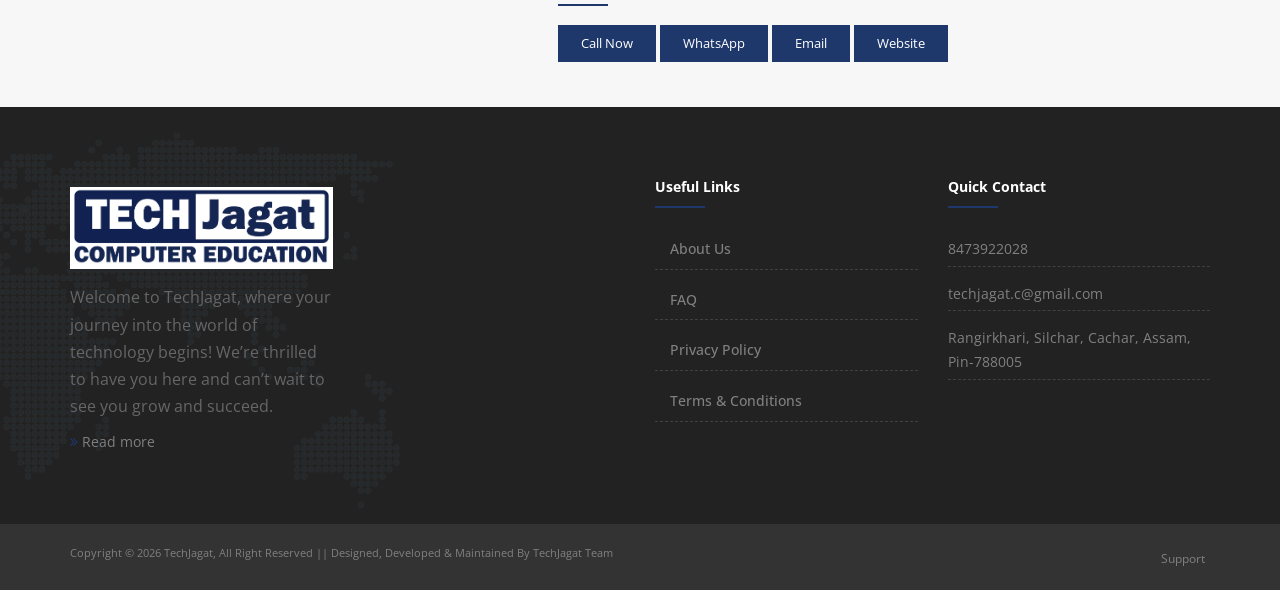
==== commit 5bf24c59: "Update index.html" ====
--- a/index.html
+++ b/index.html
@@ -569,7 +569,7 @@
           <div class="row">
             <div class="col-sm-6 col-md-4 maxwidth500 mb-sm-40 wow fadeInUp" data-margin-top="-160px" data-wow-duration="1s" data-wow-delay="0.1s">
               <img class="img-fullwidth" src="images/services/bg-3.jpg" alt="">
-              <div class="bg-silver-light border-1px p-20 pt-0 pb-30">
+              <div class="bg-silver-light border-1px p-20 pt-0 pb-30 mb-sm-180">
                   <h4 class=" letter-space-1 mt-10">ADCA with<span class="text-theme-color-2"> AI</span></h4>
                 <p>In TECH Jagat, An 18-month practical career-oriented program combining Computer Skills, Office Productivity, Business Software, Digital Design, Web & Programming, Artificial Intelligence and Career Preparation.</p>
                 <!---<a target="_blank" href="ADCAWithAI.html" class="btn btn-sm btn-theme-colored">Read more</a>--->
@@ -588,7 +588,7 @@
             
             <div class="col-sm-6 col-md-4 maxwidth500 mb-sm-0 wow fadeInUp" data-margin-top="-160px" data-wow-duration="1s" data-wow-delay="0.1s">
               <img class="img-fullwidth" src="images/services/bg-2.jpg" alt="">
-              <div class="bg-silver-light border-1px p-20 pt-0 pb-30 mb-sm-180">
+              <div class="bg-silver-light border-1px p-20 pt-0 pb-30 ">
                     <h4 class="letter-space-1 mt-10">Online<span class="text-theme-color-2"> Learning</span></h4>
                 <p>In TECH Jagat, Continue your learning from anywhere through flexible online classes, guided lessons, digital resources, practical assignments, doubt support, and instructor assistance when attending the classroom is difficult.                        </p>
                 <!---<a href="#" class="btn btn-sm btn-theme-colored">Read more</a>--->
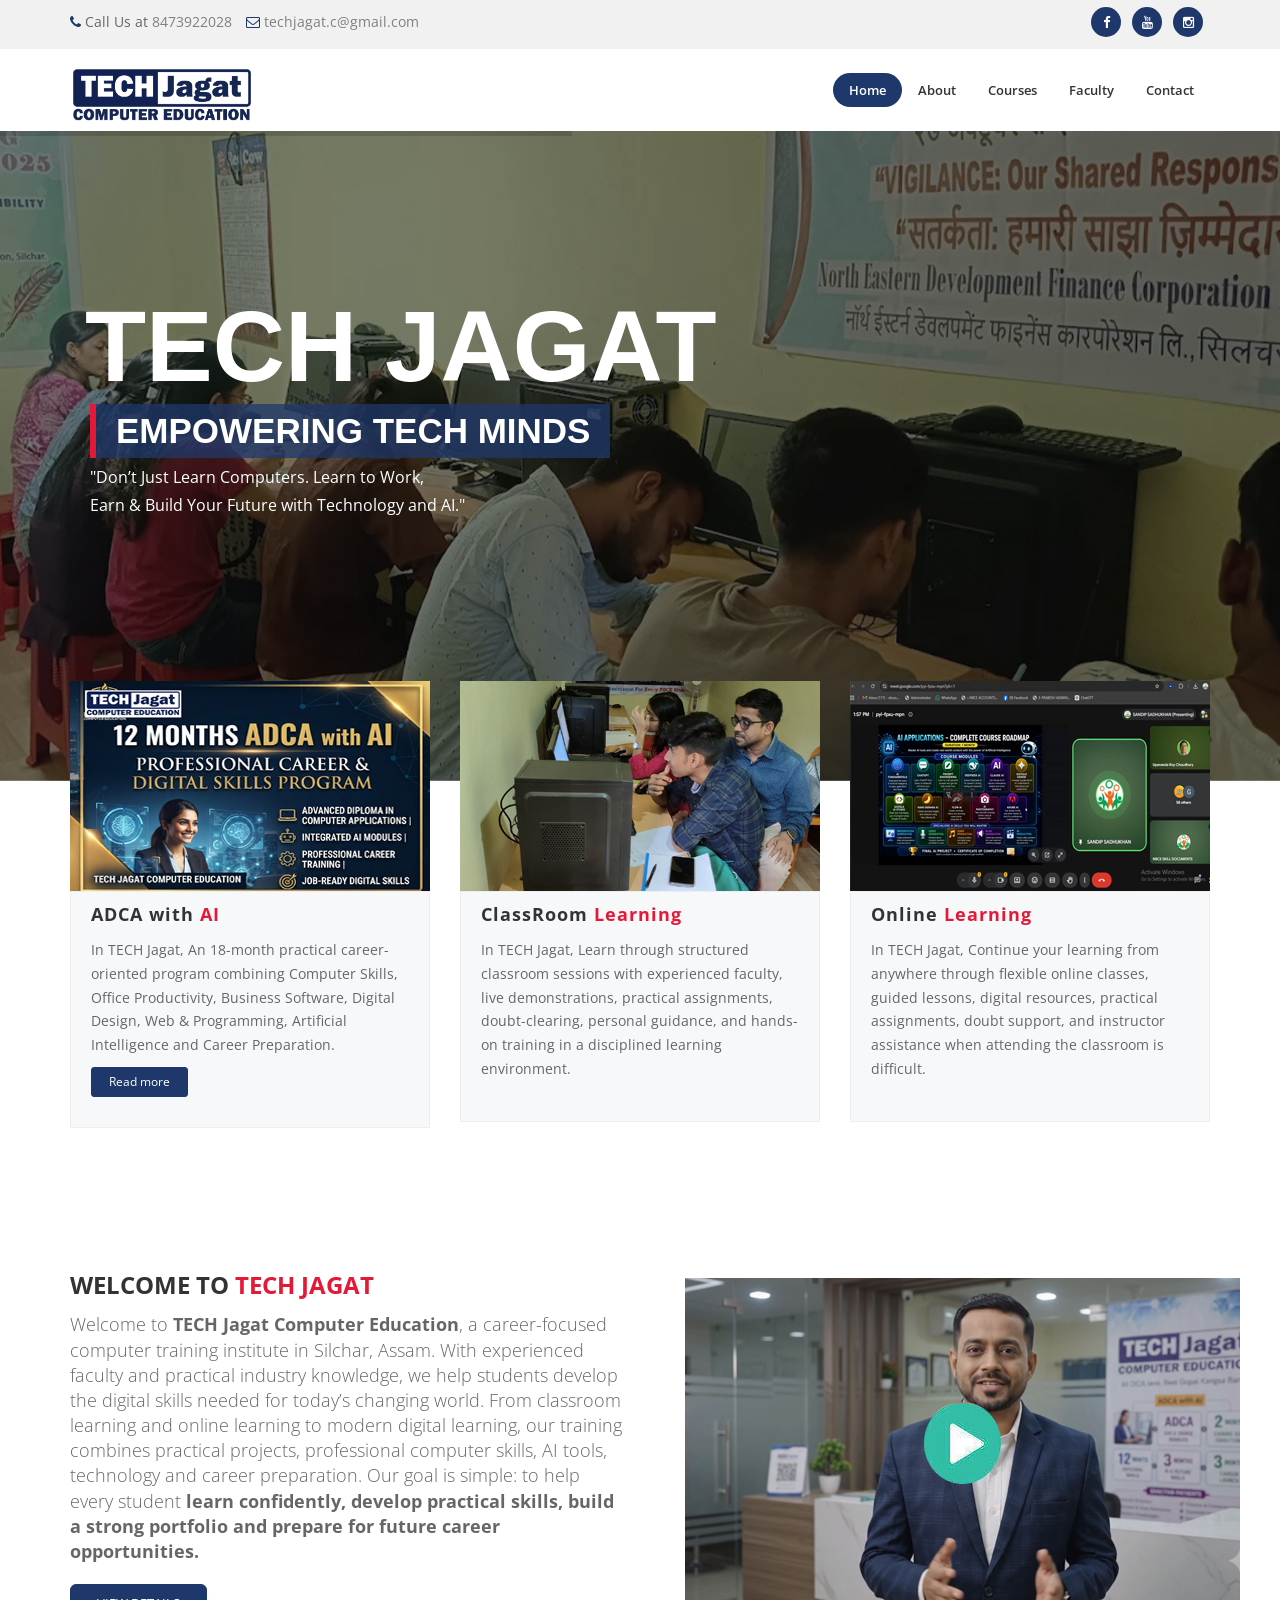
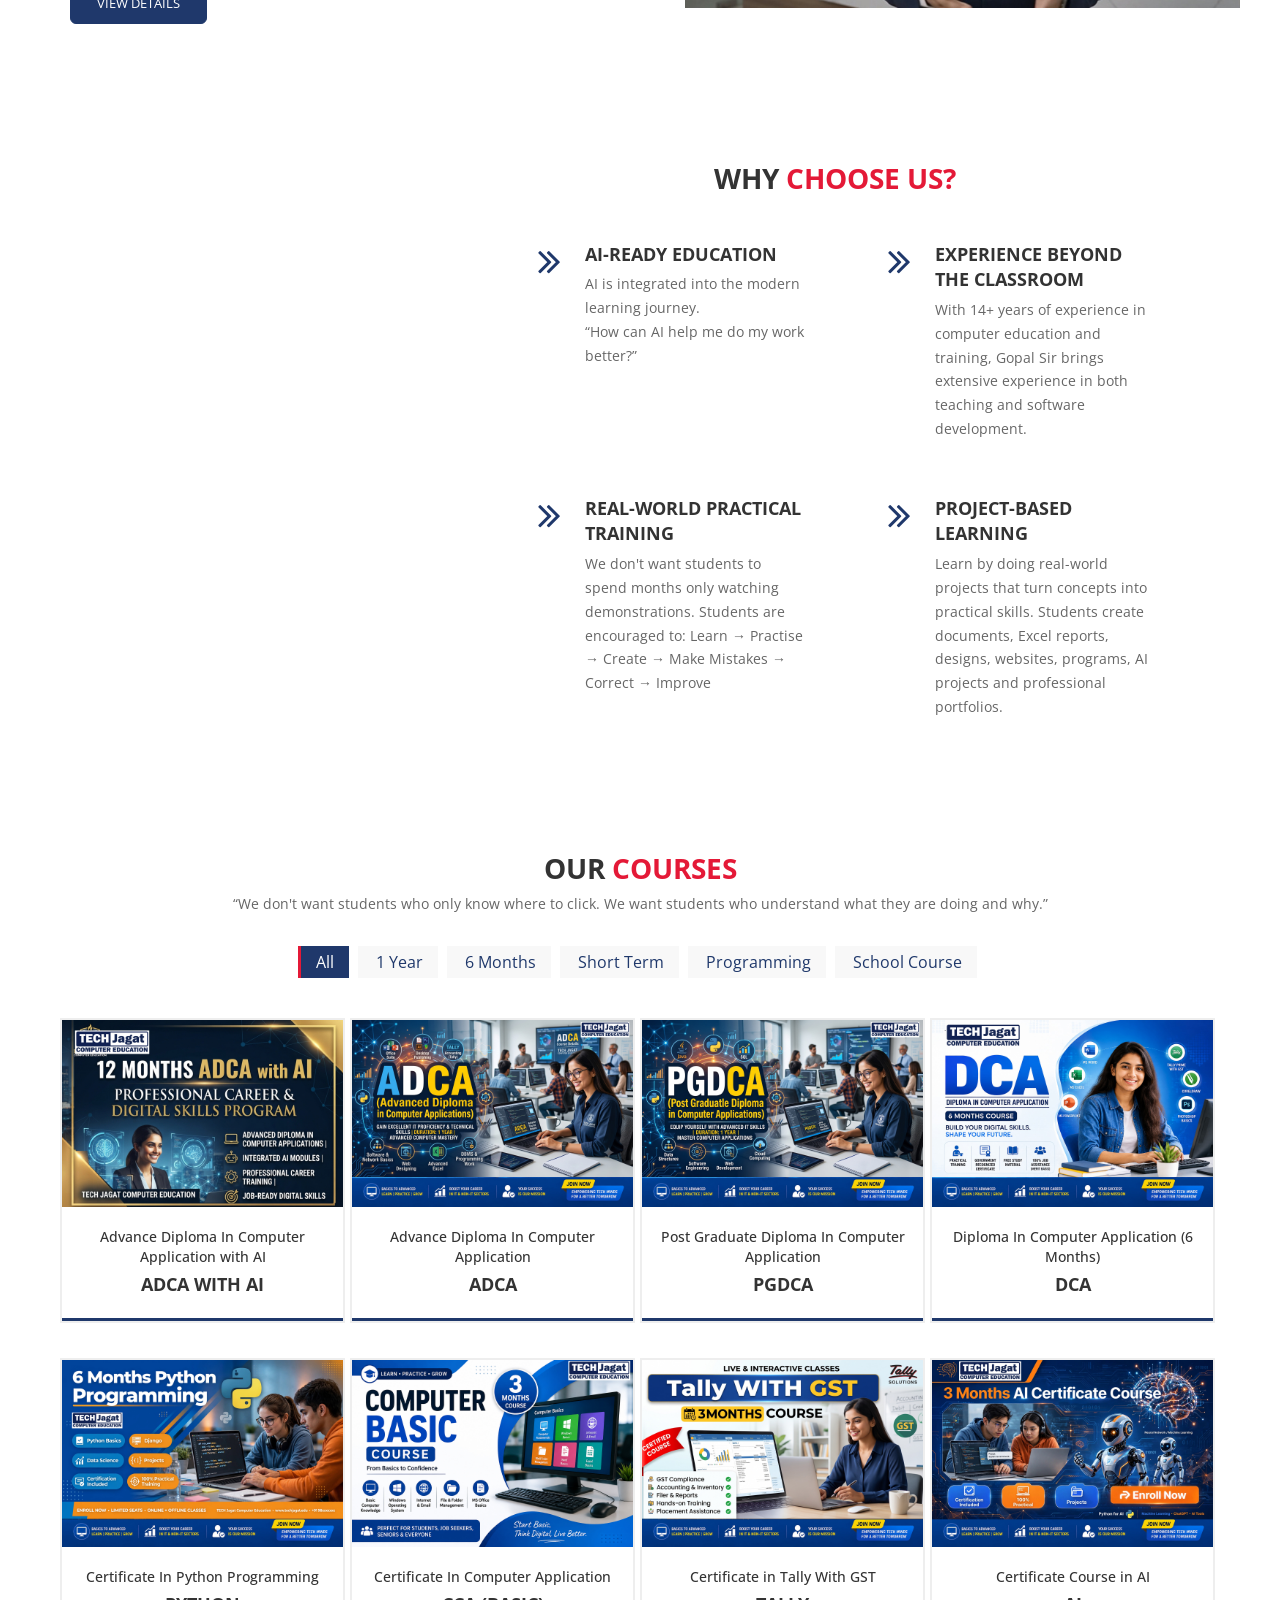
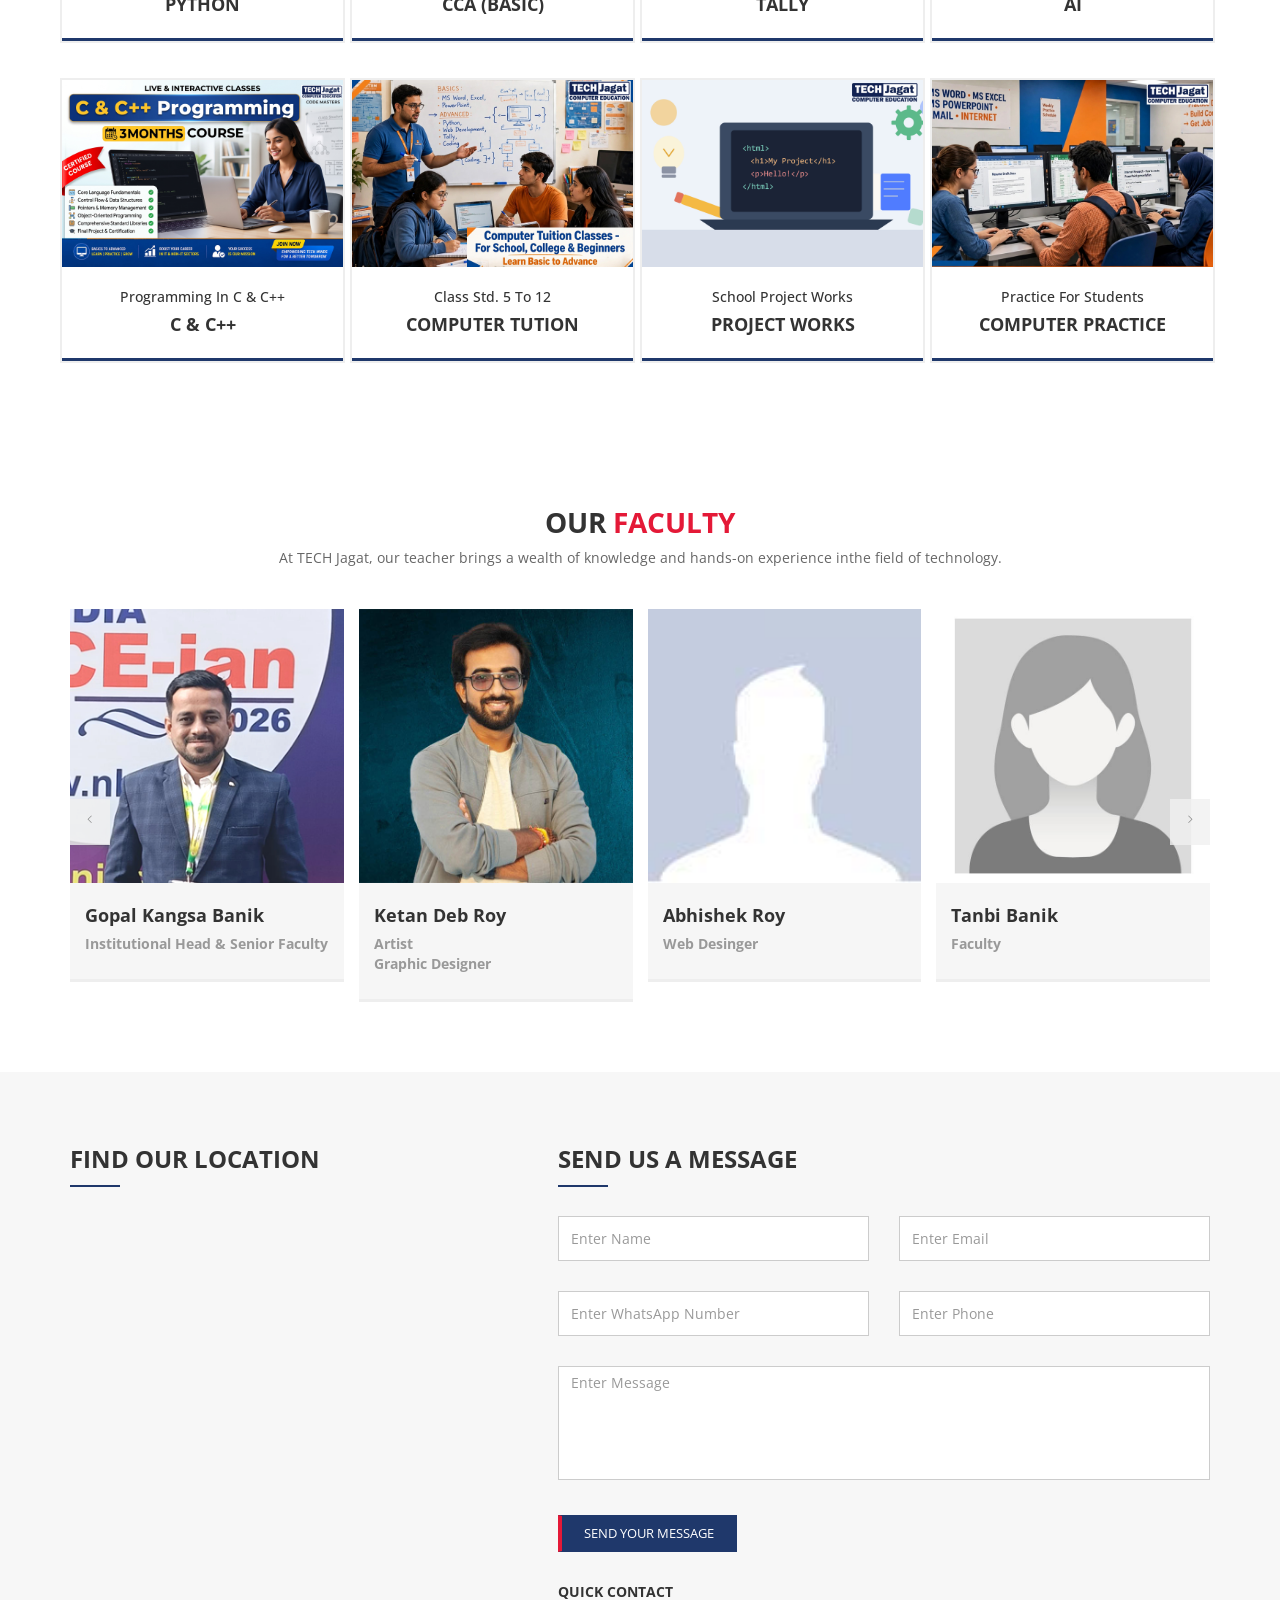
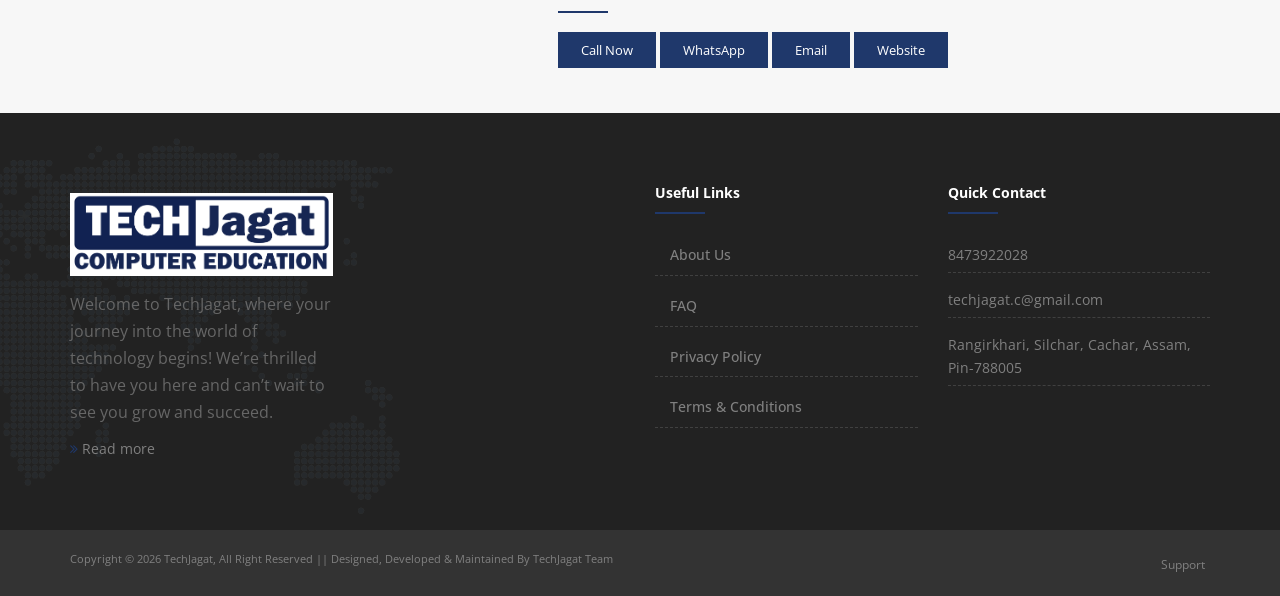
==== commit 2196e8c9: "Update index.html" ====
--- a/index.html
+++ b/index.html
@@ -572,7 +572,7 @@
               <div class="bg-silver-light border-1px p-20 pt-0 pb-30 mb-sm-180">
                   <h4 class=" letter-space-1 mt-10">ADCA with<span class="text-theme-color-2"> AI</span></h4>
                 <p>In TECH Jagat, An 18-month practical career-oriented program combining Computer Skills, Office Productivity, Business Software, Digital Design, Web & Programming, Artificial Intelligence and Career Preparation.</p>
-                <!---<a target="_blank" href="ADCAWithAI.html" class="btn btn-sm btn-theme-colored">Read more</a>--->
+                <a target="_blank" href="ADCAWithAI.html" class="btn btn-sm btn-theme-colored">Read more</a>
               </div>
             </div>
             
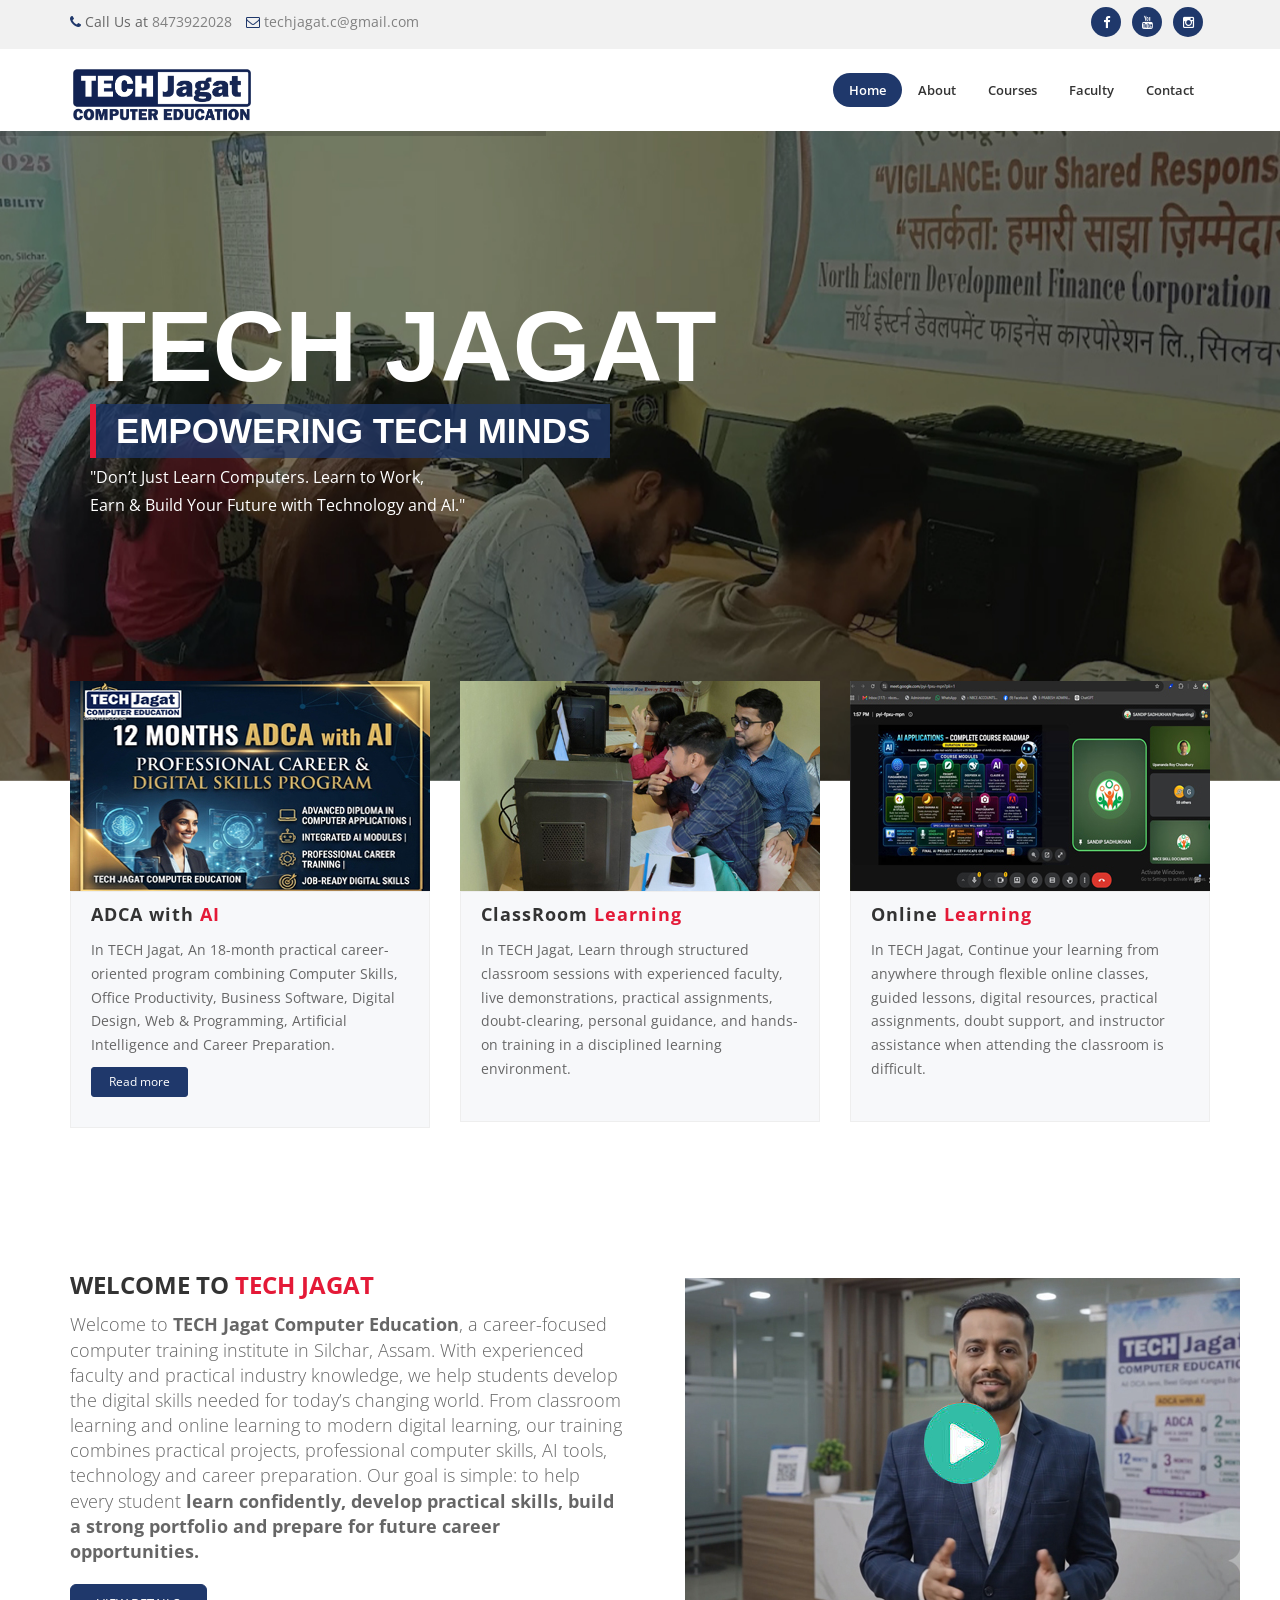
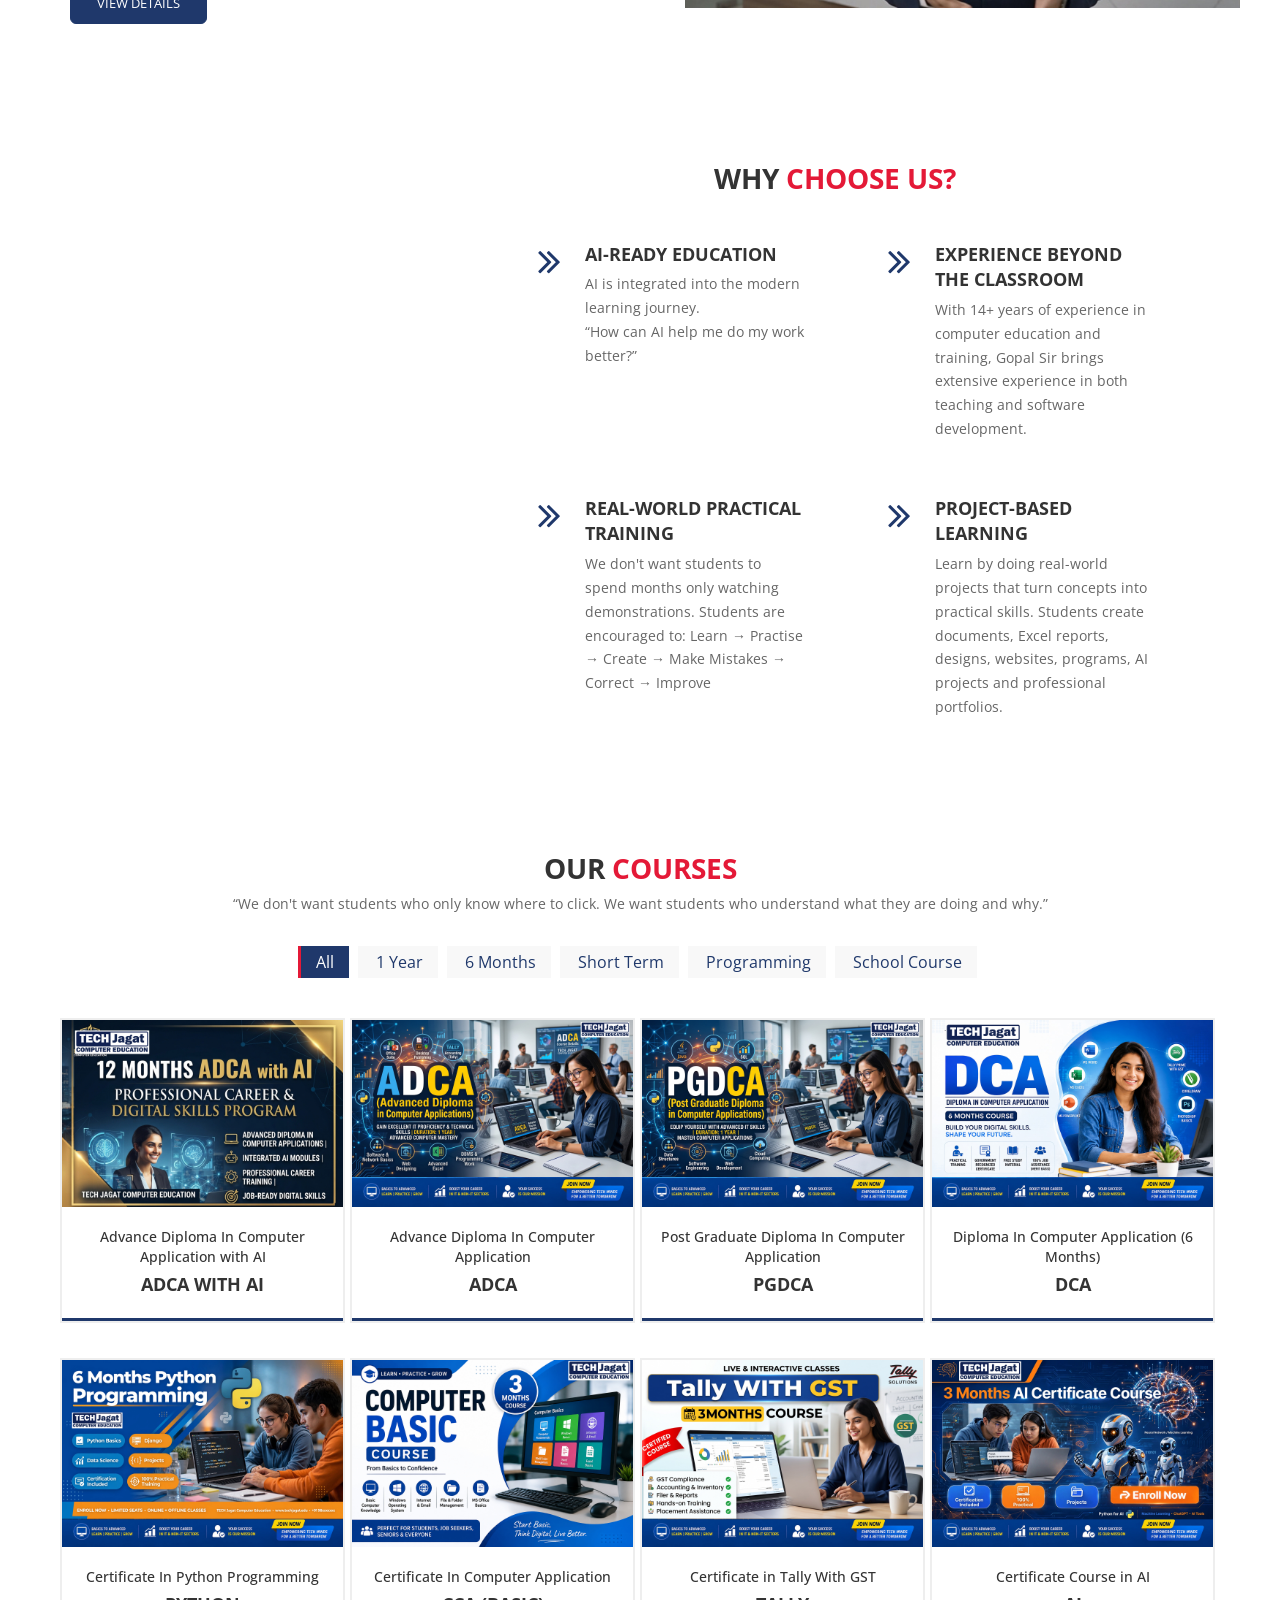
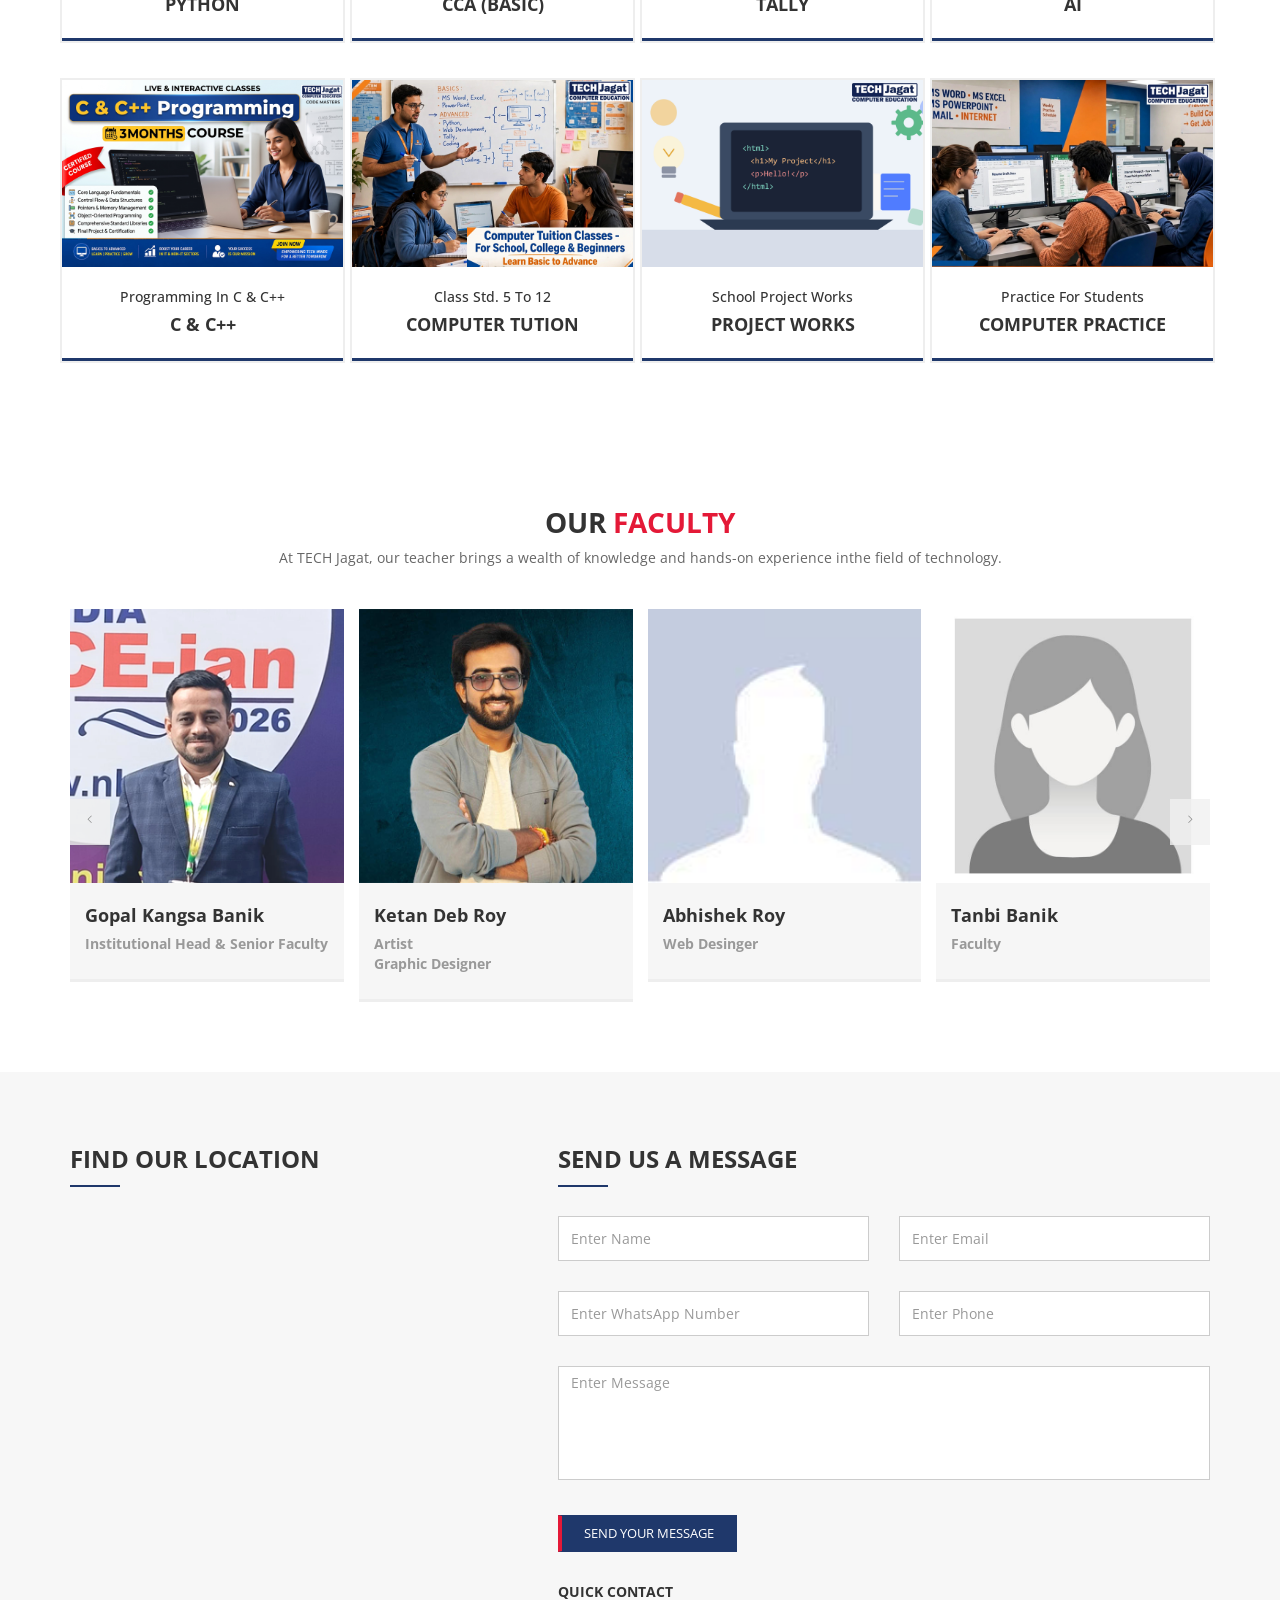
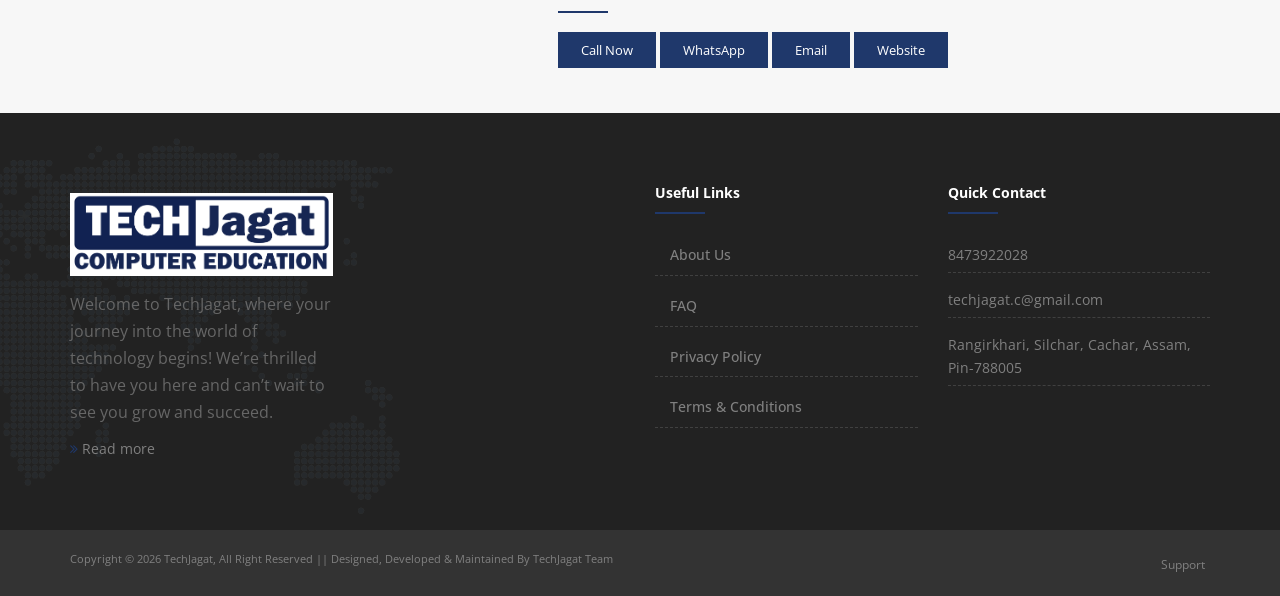
==== commit de3ac7a5: "Update index.html" ====
--- a/index.html
+++ b/index.html
@@ -568,7 +568,7 @@
         <div class="section-content">
           <div class="row">
             <div class="col-sm-6 col-md-4 maxwidth500 mb-sm-40 wow fadeInUp" data-margin-top="-160px" data-wow-duration="1s" data-wow-delay="0.1s">
-              <img class="img-fullwidth" src="images/services/bg-3.jpg" alt="">
+              <a target="_blank" href="ADCAWithAI.html"><img class="img-fullwidth" src="images/services/bg-3.jpg" alt=""></a>
               <div class="bg-silver-light border-1px p-20 pt-0 pb-30 mb-sm-180">
                   <h4 class=" letter-space-1 mt-10">ADCA with<span class="text-theme-color-2"> AI</span></h4>
                 <p>In TECH Jagat, An 18-month practical career-oriented program combining Computer Skills, Office Productivity, Business Software, Digital Design, Web & Programming, Artificial Intelligence and Career Preparation.</p>
